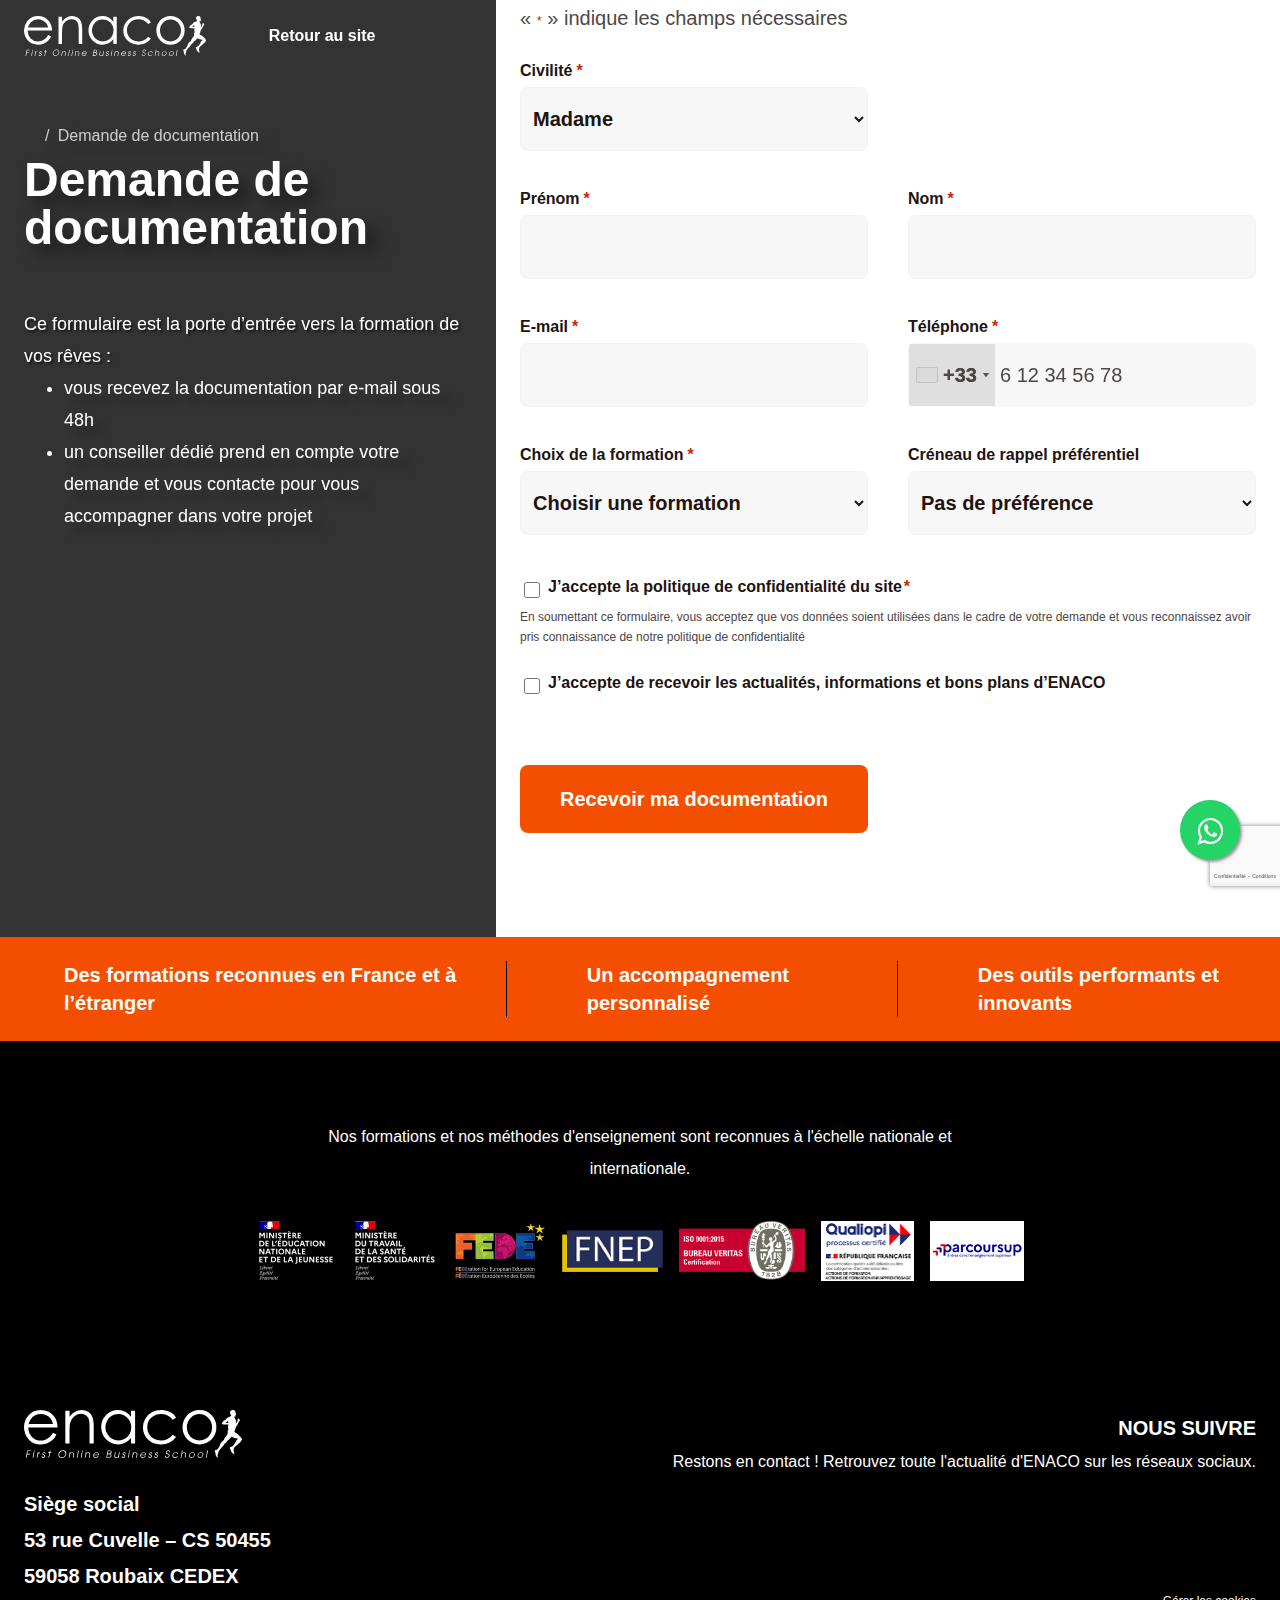
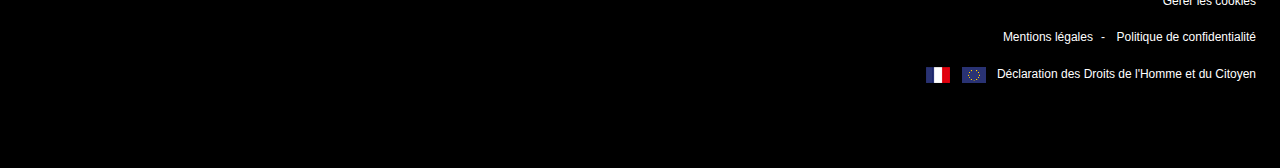
==== index.html @ d6327b5f "Add files via upload" ====
<!DOCTYPE html>
<!-- saved from url=(0277)https://www.enaco.fr/demande-de-documentation/?utm_source=google&utm_medium=cpc&utm_campaign=756718980&utm_content=43476718687&utm_term=ecole%20superieur%20priv%C3%A9&gad_source=1&gclid=CjwKCAjw_Na1BhAlEiwAM-dm7D1qgztCTJvh_JcVkVXFCX9L3RUOiCpa5iJqk1yhBRUur-OMAzU9_hoC6-cQAvD_BwE -->
<html lang="fr-FR"><head><meta http-equiv="Content-Type" content="text/html; charset=UTF-8"><meta http-equiv="origin-trial" content="A/kargTFyk8MR5ueravczef/[base64]">

	
<script async="" src="./Demande de documentation _ ENACO_files/sdk.js.téléchargement"></script><script type="text/javascript" async="" src="./Demande de documentation _ ENACO_files/analytics.js.téléchargement"></script><script async="" src="./Demande de documentation _ ENACO_files/00277df61b1131f5adf224b156872b6026" type="text/javascript"></script><script async="" src="./Demande de documentation _ ENACO_files/clarity.js.téléchargement"></script><script type="text/javascript" async="" src="./Demande de documentation _ ENACO_files/identify_c2008b8c.js.téléchargement"></script><script type="text/javascript" async="" src="./Demande de documentation _ ENACO_files/main.MTM2ZmRjOGQyMQ.js.téléchargement" data-id="CQ213HJC77U34ASCF8D0"></script><script type="text/javascript" async="" src="./Demande de documentation _ ENACO_files/main.MTM2ZmRjOGQyMQ.js.téléchargement" data-id="CQ213HJC77U34ASCF8D0"></script><script type="text/javascript" async="" src="./Demande de documentation _ ENACO_files/events.js.téléchargement"></script><script type="text/javascript" id="sendinblue-js" async="" src="./Demande de documentation _ ENACO_files/sa.js.téléchargement"></script><script async="" src="./Demande de documentation _ ENACO_files/fqyf14x6lm"></script><script src="./Demande de documentation _ ENACO_files/1664678160594768" async=""></script><script async="" src="./Demande de documentation _ ENACO_files/fbevents.js.téléchargement"></script><script type="text/javascript" async="" src="./Demande de documentation _ ENACO_files/obtp.js.téléchargement"></script><script type="text/javascript" async="" src="./Demande de documentation _ ENACO_files/tfa.js.téléchargement"></script><script type="text/javascript" async="" src="./Demande de documentation _ ENACO_files/bat.js.téléchargement"></script><script type="text/javascript" async="" src="./Demande de documentation _ ENACO_files/destination"></script><script type="text/javascript" async="" src="./Demande de documentation _ ENACO_files/js"></script><script type="text/javascript" async="" charset="utf-8" src="./Demande de documentation _ ENACO_files/recaptcha__fr.js.téléchargement" crossorigin="anonymous" integrity="sha384-gpGZGF9Hyc2ayXXYlJIrKv8IKXP4xUM5H79R+Uv+FFMP7yRAclGBe++gwL+Vbknt"></script><script type="text/javascript" async="" src="./Demande de documentation _ ENACO_files/events.js.téléchargement"></script><script type="text/javascript" async="" src="./Demande de documentation _ ENACO_files/insight.min.js.téléchargement"></script><script async="" src="./Demande de documentation _ ENACO_files/gtm.js.téléchargement"></script><script async="" src="./Demande de documentation _ ENACO_files/fqxx1gno4o"></script><script type="text/javascript">
var gform;gform||(document.addEventListener("gform_main_scripts_loaded",function(){gform.scriptsLoaded=!0}),window.addEventListener("DOMContentLoaded",function(){gform.domLoaded=!0}),gform={domLoaded:!1,scriptsLoaded:!1,initializeOnLoaded:function(o){gform.domLoaded&&gform.scriptsLoaded?o():!gform.domLoaded&&gform.scriptsLoaded?window.addEventListener("DOMContentLoaded",o):document.addEventListener("gform_main_scripts_loaded",o)},hooks:{action:{},filter:{}},addAction:function(o,n,r,t){gform.addHook("action",o,n,r,t)},addFilter:function(o,n,r,t){gform.addHook("filter",o,n,r,t)},doAction:function(o){gform.doHook("action",o,arguments)},applyFilters:function(o){return gform.doHook("filter",o,arguments)},removeAction:function(o,n){gform.removeHook("action",o,n)},removeFilter:function(o,n,r){gform.removeHook("filter",o,n,r)},addHook:function(o,n,r,t,i){null==gform.hooks[o][n]&&(gform.hooks[o][n]=[]);var e=gform.hooks[o][n];null==i&&(i=n+"_"+e.length),gform.hooks[o][n].push({tag:i,callable:r,priority:t=null==t?10:t})},doHook:function(n,o,r){var t;if(r=Array.prototype.slice.call(r,1),null!=gform.hooks[n][o]&&((o=gform.hooks[n][o]).sort(function(o,n){return o.priority-n.priority}),o.forEach(function(o){"function"!=typeof(t=o.callable)&&(t=window[t]),"action"==n?t.apply(null,r):r[0]=t.apply(null,r)})),"filter"==n)return r[0]},removeHook:function(o,n,t,i){var r;null!=gform.hooks[o][n]&&(r=(r=gform.hooks[o][n]).filter(function(o,n,r){return!!(null!=i&&i!=o.tag||null!=t&&t!=o.priority)}),gform.hooks[o][n]=r)}});
</script>

	<meta name="viewport" content="width=device-width, initial-scale=1.0">

	<link rel="preconnect" href="https://fonts.gstatic.com/">
	<link href="./Demande de documentation _ ENACO_files/css2" rel="stylesheet">
	<title>Demande de documentation | ENACO</title>
<meta name="dc.title" content="Demande de documentation | ENACO">
<meta name="dc.description" content="Ce formulaire est la porte d’entrée vers la formation de vos rêves : vous recevez la documentation par e-mail sous 48h !">
<meta name="dc.relation" content="https://www.enaco.fr/demande-de-documentation/">
<meta name="dc.source" content="https://www.enaco.fr/">
<meta name="dc.language" content="fr_FR">
<meta name="description" content="Ce formulaire est la porte d’entrée vers la formation de vos rêves : vous recevez la documentation par e-mail sous 48h !">
<meta name="robots" content="index, follow">
<meta name="googlebot" content="index, follow, max-snippet:-1, max-image-preview:large, max-video-preview:-1">
<meta name="bingbot" content="index, follow, max-snippet:-1, max-image-preview:large, max-video-preview:-1">
<link rel="canonical" href="https://www.enaco.fr/demande-de-documentation/">
<meta property="og:url" content="https://www.enaco.fr/demande-de-documentation/">
<meta property="og:site_name" content="enaco.fr">
<meta property="og:locale" content="fr_FR">
<meta property="og:type" content="article">
<meta property="article:author" content="https://www.facebook.com/ecole.enaco/">
<meta property="article:publisher" content="https://www.facebook.com/ecole.enaco/">
<meta property="og:title" content="Demande de documentation | ENACO">
<meta property="og:description" content="Ce formulaire est la porte d’entrée vers la formation de vos rêves : vous recevez la documentation par e-mail sous 48h !">
<meta property="og:image" content="https://www.enaco.fr/app/uploads/2024/07/Design-sans-titre-3.png">
<meta property="og:image:secure_url" content="https://www.enaco.fr/app/uploads/2024/07/Design-sans-titre-3.png">
<meta property="og:image:width" content="640">
<meta property="og:image:height" content="1080">
<meta property="fb:pages" content="414007065331444">
<meta name="twitter:card" content="summary">
<meta name="twitter:title" content="Demande de documentation | ENACO">
<meta name="twitter:description" content="Ce formulaire est la porte d’entrée vers la formation de vos rêves : vous recevez la documentation par e-mail sous 48h !">
<meta name="twitter:image" content="https://www.enaco.fr/app/uploads/2024/07/Design-sans-titre-3-607x1024.png">
<link rel="dns-prefetch" href="https://cdnjs.cloudflare.com/">
<link rel="dns-prefetch" href="https://www.google.com/">
<link href="https://fonts.gstatic.com/" crossorigin="" rel="preconnect">
<style type="text/css">
img.wp-smiley,
img.emoji {
	display: inline !important;
	border: none !important;
	box-shadow: none !important;
	height: 1em !important;
	width: 1em !important;
	margin: 0 0.07em !important;
	vertical-align: -0.1em !important;
	background: none !important;
	padding: 0 !important;
}
</style>
	<link rel="stylesheet" id="gravity_forms_theme_foundation-css" href="./Demande de documentation _ ENACO_files/gravity-forms-theme-foundation.min.css" type="text/css" media="all">
<link rel="stylesheet" id="gravity_forms_theme_reset-css" href="./Demande de documentation _ ENACO_files/gravity-forms-theme-reset.min.css" type="text/css" media="all">
<link rel="stylesheet" id="gravity_forms_theme_framework-css" href="./Demande de documentation _ ENACO_files/gravity-forms-theme-framework.min.css" type="text/css" media="all">
<link rel="stylesheet" id="gravity_forms_orbital_theme-css" href="./Demande de documentation _ ENACO_files/gravity-forms-orbital-theme.min.css" type="text/css" media="all">
<link rel="stylesheet" id="wp-block-library-css" href="./Demande de documentation _ ENACO_files/style.min.css" type="text/css" media="all">
<style id="wp-block-library-theme-inline-css" type="text/css">
.wp-block-audio figcaption{color:#555;font-size:13px;text-align:center}.is-dark-theme .wp-block-audio figcaption{color:hsla(0,0%,100%,.65)}.wp-block-audio{margin:0 0 1em}.wp-block-code{border:1px solid #ccc;border-radius:4px;font-family:Menlo,Consolas,monaco,monospace;padding:.8em 1em}.wp-block-embed figcaption{color:#555;font-size:13px;text-align:center}.is-dark-theme .wp-block-embed figcaption{color:hsla(0,0%,100%,.65)}.wp-block-embed{margin:0 0 1em}.blocks-gallery-caption{color:#555;font-size:13px;text-align:center}.is-dark-theme .blocks-gallery-caption{color:hsla(0,0%,100%,.65)}.wp-block-image figcaption{color:#555;font-size:13px;text-align:center}.is-dark-theme .wp-block-image figcaption{color:hsla(0,0%,100%,.65)}.wp-block-image{margin:0 0 1em}.wp-block-pullquote{border-top:4px solid;border-bottom:4px solid;margin-bottom:1.75em;color:currentColor}.wp-block-pullquote__citation,.wp-block-pullquote cite,.wp-block-pullquote footer{color:currentColor;text-transform:uppercase;font-size:.8125em;font-style:normal}.wp-block-quote{border-left:.25em solid;margin:0 0 1.75em;padding-left:1em}.wp-block-quote cite,.wp-block-quote footer{color:currentColor;font-size:.8125em;position:relative;font-style:normal}.wp-block-quote.has-text-align-right{border-left:none;border-right:.25em solid;padding-left:0;padding-right:1em}.wp-block-quote.has-text-align-center{border:none;padding-left:0}.wp-block-quote.is-large,.wp-block-quote.is-style-large,.wp-block-quote.is-style-plain{border:none}.wp-block-search .wp-block-search__label{font-weight:700}.wp-block-search__button{border:1px solid #ccc;padding:.375em .625em}:where(.wp-block-group.has-background){padding:1.25em 2.375em}.wp-block-separator.has-css-opacity{opacity:.4}.wp-block-separator{border:none;border-bottom:2px solid;margin-left:auto;margin-right:auto}.wp-block-separator.has-alpha-channel-opacity{opacity:1}.wp-block-separator:not(.is-style-wide):not(.is-style-dots){width:100px}.wp-block-separator.has-background:not(.is-style-dots){border-bottom:none;height:1px}.wp-block-separator.has-background:not(.is-style-wide):not(.is-style-dots){height:2px}.wp-block-table{margin:"0 0 1em 0"}.wp-block-table thead{border-bottom:3px solid}.wp-block-table tfoot{border-top:3px solid}.wp-block-table td,.wp-block-table th{word-break:normal}.wp-block-table figcaption{color:#555;font-size:13px;text-align:center}.is-dark-theme .wp-block-table figcaption{color:hsla(0,0%,100%,.65)}.wp-block-video figcaption{color:#555;font-size:13px;text-align:center}.is-dark-theme .wp-block-video figcaption{color:hsla(0,0%,100%,.65)}.wp-block-video{margin:0 0 1em}.wp-block-template-part.has-background{padding:1.25em 2.375em;margin-top:0;margin-bottom:0}
</style>
<style id="wpseopress-local-business-style-inline-css" type="text/css">
span.wp-block-wpseopress-local-business-field{margin-right:8px}

</style>
<link rel="stylesheet" id="classic-theme-styles-css" href="./Demande de documentation _ ENACO_files/classic-themes.min.css" type="text/css" media="all">
<style id="global-styles-inline-css" type="text/css">
body{--wp--preset--color--black: #211310;--wp--preset--color--cyan-bluish-gray: #abb8c3;--wp--preset--color--white: #ffffff;--wp--preset--color--pale-pink: #f78da7;--wp--preset--color--vivid-red: #cf2e2e;--wp--preset--color--luminous-vivid-orange: #ff6900;--wp--preset--color--luminous-vivid-amber: #fcb900;--wp--preset--color--light-green-cyan: #7bdcb5;--wp--preset--color--vivid-green-cyan: #00d084;--wp--preset--color--pale-cyan-blue: #8ed1fc;--wp--preset--color--vivid-cyan-blue: #0693e3;--wp--preset--color--vivid-purple: #9b51e0;--wp--preset--color--orange: #F44F00;--wp--preset--color--orange-red: #7B1200;--wp--preset--color--dark-grey: #4D4645;--wp--preset--color--light-grey: #F5F5F5;--wp--preset--color--lighter-grey: #FAFAFA;--wp--preset--gradient--vivid-cyan-blue-to-vivid-purple: linear-gradient(135deg,rgba(6,147,227,1) 0%,rgb(155,81,224) 100%);--wp--preset--gradient--light-green-cyan-to-vivid-green-cyan: linear-gradient(135deg,rgb(122,220,180) 0%,rgb(0,208,130) 100%);--wp--preset--gradient--luminous-vivid-amber-to-luminous-vivid-orange: linear-gradient(135deg,rgba(252,185,0,1) 0%,rgba(255,105,0,1) 100%);--wp--preset--gradient--luminous-vivid-orange-to-vivid-red: linear-gradient(135deg,rgba(255,105,0,1) 0%,rgb(207,46,46) 100%);--wp--preset--gradient--very-light-gray-to-cyan-bluish-gray: linear-gradient(135deg,rgb(238,238,238) 0%,rgb(169,184,195) 100%);--wp--preset--gradient--cool-to-warm-spectrum: linear-gradient(135deg,rgb(74,234,220) 0%,rgb(151,120,209) 20%,rgb(207,42,186) 40%,rgb(238,44,130) 60%,rgb(251,105,98) 80%,rgb(254,248,76) 100%);--wp--preset--gradient--blush-light-purple: linear-gradient(135deg,rgb(255,206,236) 0%,rgb(152,150,240) 100%);--wp--preset--gradient--blush-bordeaux: linear-gradient(135deg,rgb(254,205,165) 0%,rgb(254,45,45) 50%,rgb(107,0,62) 100%);--wp--preset--gradient--luminous-dusk: linear-gradient(135deg,rgb(255,203,112) 0%,rgb(199,81,192) 50%,rgb(65,88,208) 100%);--wp--preset--gradient--pale-ocean: linear-gradient(135deg,rgb(255,245,203) 0%,rgb(182,227,212) 50%,rgb(51,167,181) 100%);--wp--preset--gradient--electric-grass: linear-gradient(135deg,rgb(202,248,128) 0%,rgb(113,206,126) 100%);--wp--preset--gradient--midnight: linear-gradient(135deg,rgb(2,3,129) 0%,rgb(40,116,252) 100%);--wp--preset--duotone--dark-grayscale: url('#wp-duotone-dark-grayscale');--wp--preset--duotone--grayscale: url('#wp-duotone-grayscale');--wp--preset--duotone--purple-yellow: url('#wp-duotone-purple-yellow');--wp--preset--duotone--blue-red: url('#wp-duotone-blue-red');--wp--preset--duotone--midnight: url('#wp-duotone-midnight');--wp--preset--duotone--magenta-yellow: url('#wp-duotone-magenta-yellow');--wp--preset--duotone--purple-green: url('#wp-duotone-purple-green');--wp--preset--duotone--blue-orange: url('#wp-duotone-blue-orange');--wp--preset--font-size--small: 16px;--wp--preset--font-size--medium: 20px;--wp--preset--font-size--large: 36px;--wp--preset--font-size--x-large: 42px;--wp--preset--font-size--very-small: 12px;--wp--preset--font-size--normal: 20px;--wp--preset--font-size--m: 32px;--wp--preset--font-size--l: 40px;--wp--preset--font-size--huge: 80px;--wp--preset--spacing--20: 0.44rem;--wp--preset--spacing--30: 0.67rem;--wp--preset--spacing--40: 1rem;--wp--preset--spacing--50: 1.5rem;--wp--preset--spacing--60: 2.25rem;--wp--preset--spacing--70: 3.38rem;--wp--preset--spacing--80: 5.06rem;}:where(.is-layout-flex){gap: 0.5em;}body .is-layout-flow > .alignleft{float: left;margin-inline-start: 0;margin-inline-end: 2em;}body .is-layout-flow > .alignright{float: right;margin-inline-start: 2em;margin-inline-end: 0;}body .is-layout-flow > .aligncenter{margin-left: auto !important;margin-right: auto !important;}body .is-layout-constrained > .alignleft{float: left;margin-inline-start: 0;margin-inline-end: 2em;}body .is-layout-constrained > .alignright{float: right;margin-inline-start: 2em;margin-inline-end: 0;}body .is-layout-constrained > .aligncenter{margin-left: auto !important;margin-right: auto !important;}body .is-layout-constrained > :where(:not(.alignleft):not(.alignright):not(.alignfull)){max-width: var(--wp--style--global--content-size);margin-left: auto !important;margin-right: auto !important;}body .is-layout-constrained > .alignwide{max-width: var(--wp--style--global--wide-size);}body .is-layout-flex{display: flex;}body .is-layout-flex{flex-wrap: wrap;align-items: center;}body .is-layout-flex > *{margin: 0;}:where(.wp-block-columns.is-layout-flex){gap: 2em;}.has-black-color{color: var(--wp--preset--color--black) !important;}.has-cyan-bluish-gray-color{color: var(--wp--preset--color--cyan-bluish-gray) !important;}.has-white-color{color: var(--wp--preset--color--white) !important;}.has-pale-pink-color{color: var(--wp--preset--color--pale-pink) !important;}.has-vivid-red-color{color: var(--wp--preset--color--vivid-red) !important;}.has-luminous-vivid-orange-color{color: var(--wp--preset--color--luminous-vivid-orange) !important;}.has-luminous-vivid-amber-color{color: var(--wp--preset--color--luminous-vivid-amber) !important;}.has-light-green-cyan-color{color: var(--wp--preset--color--light-green-cyan) !important;}.has-vivid-green-cyan-color{color: var(--wp--preset--color--vivid-green-cyan) !important;}.has-pale-cyan-blue-color{color: var(--wp--preset--color--pale-cyan-blue) !important;}.has-vivid-cyan-blue-color{color: var(--wp--preset--color--vivid-cyan-blue) !important;}.has-vivid-purple-color{color: var(--wp--preset--color--vivid-purple) !important;}.has-black-background-color{background-color: var(--wp--preset--color--black) !important;}.has-cyan-bluish-gray-background-color{background-color: var(--wp--preset--color--cyan-bluish-gray) !important;}.has-white-background-color{background-color: var(--wp--preset--color--white) !important;}.has-pale-pink-background-color{background-color: var(--wp--preset--color--pale-pink) !important;}.has-vivid-red-background-color{background-color: var(--wp--preset--color--vivid-red) !important;}.has-luminous-vivid-orange-background-color{background-color: var(--wp--preset--color--luminous-vivid-orange) !important;}.has-luminous-vivid-amber-background-color{background-color: var(--wp--preset--color--luminous-vivid-amber) !important;}.has-light-green-cyan-background-color{background-color: var(--wp--preset--color--light-green-cyan) !important;}.has-vivid-green-cyan-background-color{background-color: var(--wp--preset--color--vivid-green-cyan) !important;}.has-pale-cyan-blue-background-color{background-color: var(--wp--preset--color--pale-cyan-blue) !important;}.has-vivid-cyan-blue-background-color{background-color: var(--wp--preset--color--vivid-cyan-blue) !important;}.has-vivid-purple-background-color{background-color: var(--wp--preset--color--vivid-purple) !important;}.has-black-border-color{border-color: var(--wp--preset--color--black) !important;}.has-cyan-bluish-gray-border-color{border-color: var(--wp--preset--color--cyan-bluish-gray) !important;}.has-white-border-color{border-color: var(--wp--preset--color--white) !important;}.has-pale-pink-border-color{border-color: var(--wp--preset--color--pale-pink) !important;}.has-vivid-red-border-color{border-color: var(--wp--preset--color--vivid-red) !important;}.has-luminous-vivid-orange-border-color{border-color: var(--wp--preset--color--luminous-vivid-orange) !important;}.has-luminous-vivid-amber-border-color{border-color: var(--wp--preset--color--luminous-vivid-amber) !important;}.has-light-green-cyan-border-color{border-color: var(--wp--preset--color--light-green-cyan) !important;}.has-vivid-green-cyan-border-color{border-color: var(--wp--preset--color--vivid-green-cyan) !important;}.has-pale-cyan-blue-border-color{border-color: var(--wp--preset--color--pale-cyan-blue) !important;}.has-vivid-cyan-blue-border-color{border-color: var(--wp--preset--color--vivid-cyan-blue) !important;}.has-vivid-purple-border-color{border-color: var(--wp--preset--color--vivid-purple) !important;}.has-vivid-cyan-blue-to-vivid-purple-gradient-background{background: var(--wp--preset--gradient--vivid-cyan-blue-to-vivid-purple) !important;}.has-light-green-cyan-to-vivid-green-cyan-gradient-background{background: var(--wp--preset--gradient--light-green-cyan-to-vivid-green-cyan) !important;}.has-luminous-vivid-amber-to-luminous-vivid-orange-gradient-background{background: var(--wp--preset--gradient--luminous-vivid-amber-to-luminous-vivid-orange) !important;}.has-luminous-vivid-orange-to-vivid-red-gradient-background{background: var(--wp--preset--gradient--luminous-vivid-orange-to-vivid-red) !important;}.has-very-light-gray-to-cyan-bluish-gray-gradient-background{background: var(--wp--preset--gradient--very-light-gray-to-cyan-bluish-gray) !important;}.has-cool-to-warm-spectrum-gradient-background{background: var(--wp--preset--gradient--cool-to-warm-spectrum) !important;}.has-blush-light-purple-gradient-background{background: var(--wp--preset--gradient--blush-light-purple) !important;}.has-blush-bordeaux-gradient-background{background: var(--wp--preset--gradient--blush-bordeaux) !important;}.has-luminous-dusk-gradient-background{background: var(--wp--preset--gradient--luminous-dusk) !important;}.has-pale-ocean-gradient-background{background: var(--wp--preset--gradient--pale-ocean) !important;}.has-electric-grass-gradient-background{background: var(--wp--preset--gradient--electric-grass) !important;}.has-midnight-gradient-background{background: var(--wp--preset--gradient--midnight) !important;}.has-small-font-size{font-size: var(--wp--preset--font-size--small) !important;}.has-medium-font-size{font-size: var(--wp--preset--font-size--medium) !important;}.has-large-font-size{font-size: var(--wp--preset--font-size--large) !important;}.has-x-large-font-size{font-size: var(--wp--preset--font-size--x-large) !important;}
.wp-block-navigation a:where(:not(.wp-element-button)){color: inherit;}
:where(.wp-block-columns.is-layout-flex){gap: 2em;}
.wp-block-pullquote{font-size: 1.5em;line-height: 1.6;}
</style>
<link rel="stylesheet" id="flexible-table-block-css" href="./Demande de documentation _ ENACO_files/style-index.css" type="text/css" media="all">
<style id="flexible-table-block-inline-css" type="text/css">
.wp-block-flexible-table-block-table.wp-block-flexible-table-block-table>table{width:100%;max-width:100%;border-collapse:collapse;}.wp-block-flexible-table-block-table.wp-block-flexible-table-block-table.is-style-stripes tr:nth-child(odd) th{background-color:#F5F5F5;}.wp-block-flexible-table-block-table.wp-block-flexible-table-block-table.is-style-stripes tr:nth-child(odd) td{background-color:#F5F5F5;}.wp-block-flexible-table-block-table.wp-block-flexible-table-block-table.is-style-stripes tr:nth-child(even) th{background-color:#ffffff;}.wp-block-flexible-table-block-table.wp-block-flexible-table-block-table.is-style-stripes tr:nth-child(even) td{background-color:#ffffff;}.wp-block-flexible-table-block-table.wp-block-flexible-table-block-table>table tr th,.wp-block-flexible-table-block-table.wp-block-flexible-table-block-table>table tr td{padding:0.5em;text-align:left;vertical-align:middle;}.wp-block-flexible-table-block-table.wp-block-flexible-table-block-table>table tr th{background-color:#f0f0f1;}.wp-block-flexible-table-block-table.wp-block-flexible-table-block-table>table tr td{background-color:#ffffff;}@media screen and (min-width:769px){.wp-block-flexible-table-block-table.is-scroll-on-pc{overflow-x:scroll;}.wp-block-flexible-table-block-table.is-scroll-on-pc table{max-width:none;align-self:self-start;}}@media screen and (max-width:768px){.wp-block-flexible-table-block-table.is-scroll-on-mobile{overflow-x:scroll;}.wp-block-flexible-table-block-table.is-scroll-on-mobile table{max-width:none;align-self:self-start;}.wp-block-flexible-table-block-table table.is-stacked-on-mobile th,.wp-block-flexible-table-block-table table.is-stacked-on-mobile td{width:100%!important;display:block;}}
</style>
<style id="wpgb-head-inline-css" type="text/css">
.wp-grid-builder:not(.wpgb-template),.wpgb-facet{opacity:0.01}.wpgb-facet fieldset{margin:0;padding:0;border:none;outline:none;box-shadow:none}.wpgb-facet fieldset:last-child{margin-bottom:40px;}.wpgb-facet fieldset legend.wpgb-sr-only{height:1px;width:1px}
</style>
<link rel="stylesheet" id="styles-css" href="./Demande de documentation _ ENACO_files/styles.min.css" type="text/css" media="all">
<link rel="stylesheet" id="gform_basic-css" href="./Demande de documentation _ ENACO_files/basic.min.css" type="text/css" media="all">
<link rel="stylesheet" id="gform_theme_components-css" href="./Demande de documentation _ ENACO_files/theme-components.min.css" type="text/css" media="all">
<link rel="stylesheet" id="gform_theme_ie11-css" href="./Demande de documentation _ ENACO_files/theme-ie11.min.css" type="text/css" media="all">
<link rel="stylesheet" id="gform_theme-css" href="./Demande de documentation _ ENACO_files/theme.min.css" type="text/css" media="all">
<link rel="stylesheet" id="gfip_intlTelInput-css" href="./Demande de documentation _ ENACO_files/intlTelInput.min.css" type="text/css" media="all">
<link rel="stylesheet" id="gfip_frontend-css" href="./Demande de documentation _ ENACO_files/gfip_frontend_style.css" type="text/css" media="all">
<link rel="stylesheet" id="sib-front-css-css" href="./Demande de documentation _ ENACO_files/mailin-front.css" type="text/css" media="all">
<script type="text/javascript" src="./Demande de documentation _ ENACO_files/jquery.min.js.téléchargement" id="jquery-core-js"></script>
<script type="text/javascript" src="./Demande de documentation _ ENACO_files/jquery-migrate.min.js.téléchargement" id="jquery-migrate-js"></script>
<script type="text/javascript" defer="defer" src="./Demande de documentation _ ENACO_files/jquery.json.min.js.téléchargement" id="gform_json-js"></script>
<script type="text/javascript" id="gform_gravityforms-js-extra">
/* <![CDATA[ */
var gf_global = {"gf_currency_config":{"name":"Euro","symbol_left":"","symbol_right":"&#8364;","symbol_padding":" ","thousand_separator":".","decimal_separator":",","decimals":2,"code":"EUR"},"base_url":"https:\/\/www.enaco.fr\/app\/plugins\/gravityforms","number_formats":[],"spinnerUrl":"https:\/\/www.enaco.fr\/app\/plugins\/gravityforms\/images\/spinner.svg","version_hash":"0c0592b01dfd6f7bf22f00da487b70ef","strings":{"newRowAdded":"Nouvelle ligne ajout\u00e9e.","rowRemoved":"Rang\u00e9e supprim\u00e9e","formSaved":"Le formulaire a \u00e9t\u00e9 enregistr\u00e9. Le contenu contient le lien pour retourner et terminer le formulaire."}};
var gform_i18n = {"datepicker":{"days":{"monday":"Lun","tuesday":"Mar","wednesday":"Mer","thursday":"Jeu","friday":"Ven","saturday":"Sam","sunday":"Dim"},"months":{"january":"Janvier","february":"F\u00e9vrier","march":"Mars","april":"Avril","may":"Mai","june":"Juin","july":"Juillet","august":"Ao\u00fbt","september":"Septembre","october":"Octobre","november":"Novembre","december":"D\u00e9cembre"},"firstDay":1,"iconText":"S\u00e9lectionner une date"}};
var gf_legacy_multi = {"2":""};
var gform_gravityforms = {"strings":{"invalid_file_extension":"Ce type de fichier n\u2019est pas autoris\u00e9. Seuls les formats suivants sont autoris\u00e9s\u00a0:","delete_file":"Supprimer ce fichier","in_progress":"en cours","file_exceeds_limit":"Le fichier d\u00e9passe la taille autoris\u00e9e.","illegal_extension":"Ce type de fichier n\u2019est pas autoris\u00e9.","max_reached":"Nombre de fichiers maximal atteint","unknown_error":"Une erreur s\u2019est produite lors de la sauvegarde du fichier sur le serveur","currently_uploading":"Veuillez attendre la fin de l\u2019envoi","cancel":"Annuler","cancel_upload":"Annuler cet envoi","cancelled":"Annul\u00e9"},"vars":{"images_url":"https:\/\/www.enaco.fr\/app\/plugins\/gravityforms\/images"}};
/* ]]> */
</script>
<script type="text/javascript" id="gform_gravityforms-js-before">

</script>
<script type="text/javascript" defer="defer" src="./Demande de documentation _ ENACO_files/gravityforms.min.js.téléchargement" id="gform_gravityforms-js"></script>
<script type="text/javascript" defer="defer" src="./Demande de documentation _ ENACO_files/api.js.téléchargement" id="gform_recaptcha-js"></script>
<script type="text/javascript" defer="defer" src="./Demande de documentation _ ENACO_files/utils.min.js.téléchargement" id="gform_gravityforms_utils-js"></script>
<script type="text/javascript" src="./Demande de documentation _ ENACO_files/intlTelInput-jquery.min.js.téléchargement" id="gfip_intlTelInput-js"></script>
<script type="text/javascript" id="gfip_frontend_script-js-extra">
/* <![CDATA[ */
var gfipFieldsData_2 = {"utilsScript":"https:\/\/www.enaco.fr\/app\/plugins\/smart-phone-field-for-gravity-forms-pro-premium\/assets\/js\/utils.js","elements":{"2_5":["#input_2_5",false,true,"FR",["FR"],"flagwithcode","input_5"]}};
/* ]]> */
</script>
<script type="text/javascript" src="./Demande de documentation _ ENACO_files/gfip_frontend_script.js.téléchargement" id="gfip_frontend_script-js"></script>
<script type="text/javascript" id="sib-front-js-js-extra">
/* <![CDATA[ */
var sibErrMsg = {"invalidMail":"Veuillez entrer une adresse e-mail valide.","requiredField":"Veuillez compl\u00e9ter les champs obligatoires.","invalidDateFormat":"Veuillez entrer une date valide.","invalidSMSFormat":"Veuillez entrer une num\u00e9ro de t\u00e9l\u00e9phone valide."};
var ajax_sib_front_object = {"ajax_url":"https:\/\/www.enaco.fr\/wp\/wp-admin\/admin-ajax.php","ajax_nonce":"d96a856b0c","flag_url":"https:\/\/www.enaco.fr\/app\/plugins\/mailin\/img\/flags\/"};
/* ]]> */
</script>
<script type="text/javascript" src="./Demande de documentation _ ENACO_files/mailin-front.js.téléchargement" id="sib-front-js-js"></script>
<link rel="https://api.w.org/" href="https://www.enaco.fr/wp-json/"><link rel="alternate" type="application/json" href="https://www.enaco.fr/wp-json/wp/v2/pages/664"><link rel="EditURI" type="application/rsd+xml" title="RSD" href="https://www.enaco.fr/wp/xmlrpc.php?rsd">
<link rel="wlwmanifest" type="application/wlwmanifest+xml" href="https://www.enaco.fr/wp/wp-includes/wlwmanifest.xml">
<meta name="generator" content="WordPress 6.1.1">
<link rel="shortlink" href="https://www.enaco.fr/?p=664">
<link rel="alternate" type="application/json+oembed" href="https://www.enaco.fr/wp-json/oembed/1.0/embed?url=https%3A%2F%2Fwww.enaco.fr%2Fdemande-de-documentation%2F">
<link rel="alternate" type="text/xml+oembed" href="https://www.enaco.fr/wp-json/oembed/1.0/embed?url=https%3A%2F%2Fwww.enaco.fr%2Fdemande-de-documentation%2F&amp;format=xml">
<noscript><style>.wp-grid-builder .wpgb-card.wpgb-card-hidden .wpgb-card-wrapper{opacity:1!important;visibility:visible!important;transform:none!important}.wpgb-facet {opacity:1!important;pointer-events:auto!important}.wpgb-facet *:not(.wpgb-pagination-facet){display:none}</style></noscript><style>.breadcrumb {list-style: none;margin:0}.breadcrumb li {margin:0;display:inline-block;position:relative;}.breadcrumb li::after{content:' / ';margin-left:5px;margin-right:5px;}.breadcrumb li:last-child::after{display:none}</style><link rel="icon" href="https://www.enaco.fr/app/uploads/2022/06/cropped-favicon-32x32.png" sizes="32x32">
<link rel="icon" href="https://www.enaco.fr/app/uploads/2022/06/cropped-favicon-192x192.png" sizes="192x192">
<link rel="apple-touch-icon" href="https://www.enaco.fr/app/uploads/2022/06/cropped-favicon-180x180.png">
<meta name="msapplication-TileImage" content="https://www.enaco.fr/app/uploads/2022/06/cropped-favicon-270x270.png">

<script>
(function(c,l,a,r,i,t,y){
            c[a]=c[a]||function(){(c[a].q=c[a].q||[]).push(arguments)};
            t=l.createElement(r);t.async=1;t.src="https://www.clarity.ms/tag/"+i+"?ref=seopress";
            y=l.getElementsByTagName(r)[0];y.parentNode.insertBefore(t,y);
        })(window, document, "clarity", "script", "fqxx1gno4o");</script>

<script async="" src="./Demande de documentation _ ENACO_files/js(1)"></script>
<script>
window.dataLayer = window.dataLayer || [];
function gtag(){dataLayer.push(arguments);}gtag('js', new Date());
window.addEventListener('load', function () {
var links = document.querySelectorAll('a');
for (let i = 0; i < links.length; i++) {
    links[i].addEventListener('click', function(e) {
        var n = this.href.includes('www.enaco.fr');
        if (n == false) {
            gtag('event', 'click', {'event_category': 'external links','event_label' : this.href});
        }
    });
    }
});
gtag('config', '3994141163' , {'allow_display_features': false,});
gtag('config', 'G-BSVJML04Z7' , {'allow_display_features': false,});
gtag('config', '1066812353');

</script>

<!-- Google Tag Manager -->
<script>(function(w,d,s,l,i){w[l]=w[l]||[];w[l].push({'gtm.start':
new Date().getTime(),event:'gtm.js'});var f=d.getElementsByTagName(s)[0],
j=d.createElement(s),dl=l!='dataLayer'?'&l='+l:'';j.async=true;j.src=
'https://www.googletagmanager.com/gtm.js?id='+i+dl;f.parentNode.insertBefore(j,f);
})(window,document,'script','dataLayer','GTM-W96QBZ');</script>
<!-- End Google Tag Manager -->
<script src="./Demande de documentation _ ENACO_files/5220757.js.téléchargement" type="text/javascript" async="" data-ueto="ueto_bae3ceafb1"></script><style data-styled="active" data-styled-version="5.3.1">.hSjNVA{display:-webkit-box;display:-webkit-flex;display:-ms-flexbox;display:flex;}.kdKAwn{position:relative;width:48px;height:48px;display:-webkit-inline-box;display:-webkit-inline-flex;display:-ms-inline-flexbox;display:inline-flex;}.kdKAwn svg{z-index:0;position:relative;width:48px;height:48px;max-width:none;max-height:none;}.kdKAwn svg line,.kdKAwn svg polyline{-webkit-transition:0.15s ease;transition:0.15s ease;}.kdKAwn svg rect,.kdKAwn svg path,.kdKAwn svg circle,.kdKAwn svg polygon{-webkit-transition:0.15s ease;transition:0.15s ease;}.dhwTqv{position:relative;width:60px;height:60px;display:-webkit-inline-box;display:-webkit-inline-flex;display:-ms-inline-flexbox;display:inline-flex;}.dhwTqv svg{z-index:0;position:relative;width:60px;height:60px;max-width:none;max-height:none;}.dhwTqv svg line,.dhwTqv svg polyline{-webkit-transition:0.15s ease;transition:0.15s ease;}.dhwTqv svg rect,.dhwTqv svg path,.dhwTqv svg circle,.dhwTqv svg polygon{-webkit-transition:0.15s ease;transition:0.15s ease;}.dammWL svg{z-index:100;position:relative;}.dammWL svg path{fill:#e75300;}.dammWL svg path:last-child{fill:#FFFFFF;}.kAmIqs.kAmIqs.kAmIqs.kAmIqs.kAmIqs.kAmIqs{border:none !important;-webkit-user-select:none !important;-moz-user-select:none !important;-ms-user-select:none !important;user-select:none !important;-webkit-text-decoration:none !important;text-decoration:none !important;text-overflow:unset !important;background:none !important;box-shadow:none !important;overflow:unset !important;z-index:1000 !important;position:absolute !important;display:-webkit-inline-box !important;display:-webkit-inline-flex !important;display:-ms-inline-flexbox !important;display:inline-flex !important;-webkit-box-pack:center !important;-webkit-justify-content:center !important;-ms-flex-pack:center !important;justify-content:center !important;min-width:auto !important;width:auto !important;min-height:auto !important;height:auto !important;margin:0 !important;padding:0 !important;font-family:"Rubik",sans-serif !important;font-size:14px !important;font-weight:700 !important;line-height:1.25 !important;white-space:nowrap !important;cursor:pointer !important;-webkit-transition:-webkit-transform 0.2s ease !important;-webkit-transition:transform 0.2s ease !important;transition:transform 0.2s ease !important;}.kAmIqs.kAmIqs.kAmIqs.kAmIqs.kAmIqs.kAmIqs::after{content:'' !important;position:absolute !important;top:50% !important;left:50% !important;margin-top:-22px !important;margin-left:-18px !important;width:40px !important;height:40px !important;border-radius:44px 18px 40px 25px !important;}.kAmIqs.kAmIqs.kAmIqs.kAmIqs.kAmIqs.kAmIqs{left:18px !important;bottom:10px !important;display:block !important;-webkit-transform:translate(-48px,1px) !important;-ms-transform:translate(-48px,1px) !important;transform:translate(-48px,1px) !important;left:auto !important;right:18px !important;}.kAmIqs.kAmIqs.kAmIqs.kAmIqs.kAmIqs.kAmIqs:hover{-webkit-transform:translate(-48px,1px) scale(1.1) !important;-ms-transform:translate(-48px,1px) scale(1.1) !important;transform:translate(-48px,1px) scale(1.1) !important;}.jPmIQj.jPmIQj.jPmIQj.jPmIQj.jPmIQj.jPmIQj{border:none !important;-webkit-user-select:none !important;-moz-user-select:none !important;-ms-user-select:none !important;user-select:none !important;-webkit-text-decoration:none !important;text-decoration:none !important;text-overflow:unset !important;background:none !important;box-shadow:none !important;overflow:unset !important;z-index:1000 !important;position:absolute !important;display:-webkit-inline-box !important;display:-webkit-inline-flex !important;display:-ms-inline-flexbox !important;display:inline-flex !important;-webkit-box-pack:center !important;-webkit-justify-content:center !important;-ms-flex-pack:center !important;justify-content:center !important;min-width:auto !important;width:auto !important;min-height:auto !important;height:auto !important;margin:0 !important;padding:0 !important;font-family:"Rubik",sans-serif !important;font-size:14px !important;font-weight:700 !important;line-height:1.25 !important;white-space:nowrap !important;cursor:pointer !important;-webkit-transition:-webkit-transform 0.2s ease !important;-webkit-transition:transform 0.2s ease !important;transition:transform 0.2s ease !important;}.jPmIQj.jPmIQj.jPmIQj.jPmIQj.jPmIQj.jPmIQj::after{content:'' !important;position:absolute !important;top:50% !important;left:50% !important;margin-top:-22px !important;margin-left:-18px !important;width:40px !important;height:40px !important;border-radius:44px 18px 40px 25px !important;}.jPmIQj.jPmIQj.jPmIQj.jPmIQj.jPmIQj.jPmIQj{left:18px !important;bottom:10px !important;display:none !important;-webkit-transform:translate(-48px,200px) !important;-ms-transform:translate(-48px,200px) !important;transform:translate(-48px,200px) !important;left:auto !important;right:18px !important;}.jPmIQj.jPmIQj.jPmIQj.jPmIQj.jPmIQj.jPmIQj:hover{-webkit-transform:translate(-48px,200px) scale(1.1) !important;-ms-transform:translate(-48px,200px) scale(1.1) !important;transform:translate(-48px,200px) scale(1.1) !important;}.geGnBt{z-index:300;position:relative;display:-webkit-inline-box;display:-webkit-inline-flex;display:-ms-inline-flexbox;display:inline-flex;-webkit-box-pack:center;-webkit-justify-content:center;-ms-flex-pack:center;justify-content:center;width:100%;overflow:hidden;}.geGnBt.geGnBt.geGnBt.geGnBt.geGnBt.geGnBt button{background:none;display:-webkit-inline-box !important;display:-webkit-inline-flex !important;display:-ms-inline-flexbox !important;display:inline-flex !important;-webkit-align-items:center;-webkit-box-align:center;-ms-flex-align:center;align-items:center;padding:4px 10px;font-family:Lato,sans-serif;-webkit-text-decoration:none;text-decoration:none;color:#666666;border:none;border-radius:8px 8px 0 0;white-space:nowrap;-webkit-transition:all 0.1s ease-out;transition:all 0.1s ease-out;font-size:11px !important;font-weight:400;cursor:help;-webkit-flex-wrap:wrap;-ms-flex-wrap:wrap;flex-wrap:wrap;}.geGnBt.geGnBt.geGnBt.geGnBt.geGnBt.geGnBt button > span{margin-right:4px;font-size:11px !important;line-height:1;font-weight:400;-webkit-letter-spacing:0.025em;-moz-letter-spacing:0.025em;-ms-letter-spacing:0.025em;letter-spacing:0.025em;}.geGnBt.geGnBt.geGnBt.geGnBt.geGnBt.geGnBt button svg[aria-label='Axeptio'] *{fill:#666666;}.geGnBt.geGnBt.geGnBt.geGnBt.geGnBt.geGnBt button:focus{color:#FFFFFF;background:#666666;}.geGnBt.geGnBt.geGnBt.geGnBt.geGnBt.geGnBt button:focus svg *{fill:#FFFFFF;}.geGnBt.geGnBt.geGnBt.geGnBt.geGnBt.geGnBt button:hover:not(:focus){color:#FFFFFF;background:#666666;}.geGnBt.geGnBt.geGnBt.geGnBt.geGnBt.geGnBt button:hover:not(:focus) svg *{fill:#FFFFFF;}.jZTvHa{display:block;border-top:1px solid #EDEDED;background:rgba(231,83,0,0.2);color:#666666;padding:15px;margin:0 auto;font-family:Lato;}.jZTvHa a{color:#666666;-webkit-text-decoration:underline;text-decoration:underline;}.jZTvHa .ax-screen-header{padding:10px;text-align:center;}.jZTvHa .ax-screen-header img{height:auto;margin:0 10px 0 auto;display:block;}.jZTvHa .ax-screen-header .ax-baseline{font-family:Lato;margin-bottom:5px;font-size:15px;display:block;}.jZTvHa .ax-screen-content{font-size:11px;text-align:justify;}.jZTvHa .ax-screen-cta{margin:6px 0 0;font-size:11px;text-align:center;color:#666666;}.jZTvHa .ax-link{display:inline-block;padding:1px 5px;background:#e75300;border-radius:2px;-webkit-text-decoration:none;text-decoration:none;font-weight:bold;color:white;}.jZTvHa .ax-link:hover{color:#666666;}.jZTvHa .ax-screen-row{max-width:600px;margin-right:auto;display:-webkit-box;display:-webkit-flex;display:-ms-flexbox;display:flex;-webkit-align-items:center;-webkit-box-align:center;-ms-flex-align:center;align-items:center;font-size:13px;text-align:left;}.jZTvHa .ax-screen-baseline{font-family:Lato,sans-serif;color:#000000;font-weight:bold;font-size:1.2em;margin:0;}@media (max-width:768px){.jZTvHa{padding:10px;}.jZTvHa .ax-baseline,.jZTvHa .ax-screen-baseline{font-size:13px;}.jZTvHa .ax-screen-cta{font-size:11px;}.jZTvHa .ax-screen-header img{width:60px;}}.gkDcGC{display:-webkit-inline-box;display:-webkit-inline-flex;display:-ms-inline-flexbox;display:inline-flex;-webkit-align-items:center;-webkit-box-align:center;-ms-flex-align:center;align-items:center;height:18px;}.dHJhzk.dHJhzk.dHJhzk.dHJhzk.dHJhzk.dHJhzk{outline:none !important;border:none !important;-webkit-user-select:none !important;-moz-user-select:none !important;-ms-user-select:none !important;user-select:none !important;-webkit-text-decoration:none !important;text-decoration:none !important;text-transform:none !important;text-overflow:unset !important;background:none !important;overflow:unset !important;position:relative !important;display:-webkit-inline-box !important;display:-webkit-inline-flex !important;display:-ms-inline-flexbox !important;display:inline-flex !important;-webkit-align-items:center !important;-webkit-box-align:center !important;-ms-flex-align:center !important;align-items:center !important;-webkit-box-pack:center !important;-webkit-justify-content:center !important;-ms-flex-pack:center !important;justify-content:center !important;width:auto !important;height:auto !important;min-width:auto !important;min-height:auto !important;margin:0 !important;padding:12px 8px !important;font-family:Lato,sans-serif !important;font-size:14px !important;font-weight:500 !important;line-height:1.25 !important;white-space:normal !important;-webkit-letter-spacing:0 !important;-moz-letter-spacing:0 !important;-ms-letter-spacing:0 !important;letter-spacing:0 !important;border-radius:0 !important;color:#7A7A7A !important;background-color:#FFFFFF !important;cursor:pointer !important;-webkit-transition:all 0.15s ease !important;transition:all 0.15s ease !important;box-shadow:0 0 0 0 inset rgba(0,0,0,0) !important;}.dHJhzk.dHJhzk.dHJhzk.dHJhzk.dHJhzk.dHJhzk:hover{color:#7A7A7A !important;background-color:#f9f9f9 !important;-webkit-transform:none !important;-ms-transform:none !important;transform:none !important;}.dHJhzk.dHJhzk.dHJhzk.dHJhzk.dHJhzk.dHJhzk:active,.dHJhzk.dHJhzk.dHJhzk.dHJhzk.dHJhzk.dHJhzk:focus{z-index:1000 !important;box-shadow:0 0 0 30px inset rgba(0,0,0,0.04) !important;}.dHJhzk.dHJhzk.dHJhzk.dHJhzk.dHJhzk.dHJhzk:disabled{cursor:default !important;box-shadow:none !important;}.iSusvE.iSusvE.iSusvE.iSusvE.iSusvE.iSusvE{outline:none !important;border:none !important;-webkit-user-select:none !important;-moz-user-select:none !important;-ms-user-select:none !important;user-select:none !important;-webkit-text-decoration:none !important;text-decoration:none !important;text-transform:none !important;text-overflow:unset !important;background:none !important;overflow:unset !important;position:relative !important;display:-webkit-inline-box !important;display:-webkit-inline-flex !important;display:-ms-inline-flexbox !important;display:inline-flex !important;-webkit-align-items:center !important;-webkit-box-align:center !important;-ms-flex-align:center !important;align-items:center !important;-webkit-box-pack:center !important;-webkit-justify-content:center !important;-ms-flex-pack:center !important;justify-content:center !important;width:auto !important;height:auto !important;min-width:auto !important;min-height:auto !important;margin:0 !important;padding:12px 8px !important;font-family:Lato,sans-serif !important;font-size:14px !important;font-weight:500 !important;line-height:1.25 !important;white-space:normal !important;-webkit-letter-spacing:0 !important;-moz-letter-spacing:0 !important;-ms-letter-spacing:0 !important;letter-spacing:0 !important;border-radius:0 !important;color:#7A7A7A !important;background-color:#FFFFFF !important;cursor:pointer !important;-webkit-transition:all 0.15s ease !important;transition:all 0.15s ease !important;box-shadow:0 0 0 0 inset rgba(0,0,0,0) !important;font-weight:700 !important;color:#333333 !important;background-color:#ffffff !important;}.iSusvE.iSusvE.iSusvE.iSusvE.iSusvE.iSusvE:hover{color:#7A7A7A !important;background-color:#f9f9f9 !important;-webkit-transform:none !important;-ms-transform:none !important;transform:none !important;}.iSusvE.iSusvE.iSusvE.iSusvE.iSusvE.iSusvE:active,.iSusvE.iSusvE.iSusvE.iSusvE.iSusvE.iSusvE:focus{z-index:1000 !important;box-shadow:0 0 0 30px inset rgba(0,0,0,0.04) !important;}.iSusvE.iSusvE.iSusvE.iSusvE.iSusvE.iSusvE:hover{color:#e75300 !important;background-color:#f9f9f9 !important;}.iSusvE.iSusvE.iSusvE.iSusvE.iSusvE.iSusvE:active,.iSusvE.iSusvE.iSusvE.iSusvE.iSusvE.iSusvE:focus{z-index:1000 !important;box-shadow:0 0 0 3px rgba(231,83,0,0.25) !important;}.iSusvE.iSusvE.iSusvE.iSusvE.iSusvE.iSusvE:disabled{cursor:default !important;box-shadow:none !important;}.idwjly.idwjly.idwjly.idwjly.idwjly.idwjly{z-index:200 !important;position:relative !important;display:-webkit-box !important;display:-webkit-flex !important;display:-ms-flexbox !important;display:flex !important;-webkit-box-pack:center !important;-webkit-justify-content:center !important;-ms-flex-pack:center !important;justify-content:center !important;-webkit-align-items:stretch !important;-webkit-box-align:stretch !important;-ms-flex-align:stretch !important;align-items:stretch !important;width:100% !important;border-top:1px solid #EDEDED !important;}.idwjly.idwjly.idwjly.idwjly.idwjly.idwjly > .ButtonGroup__BtnStyle-sc-1v453hz-0{-webkit-flex:1 1 100% !important;-ms-flex:1 1 100% !important;flex:1 1 100% !important;}.idwjly.idwjly.idwjly.idwjly.idwjly.idwjly > .ButtonGroup__BtnStyle-sc-1v453hz-0:first-of-type{border-bottom-left-radius:3px !important;}.idwjly.idwjly.idwjly.idwjly.idwjly.idwjly > .ButtonGroup__BtnStyle-sc-1v453hz-0:last-of-type{border-bottom-right-radius:3px !important;}.idwjly.idwjly.idwjly.idwjly.idwjly.idwjly > .ButtonGroup__BtnStyle-sc-1v453hz-0:not(:last-child){border-right:1px solid #EDEDED !important;}.cGRDBg{margin-top:12px;font-size:12px;margin-bottom:12px;}.cGRDBg a{color:#666666;font-family:"Rubik",sans-serif;}.cGRDBg a:hover{-webkit-filter:brightness(70%);filter:brightness(70%);}.hbptkO{z-index:100;position:relative;padding:20px 20px 0;color:#2E2E2E;overflow:hidden;padding-bottom:0;}.hbptkO p{margin:0;font-family:Lato;font-size:13px;font-weight:400;line-height:1.5;color:#2E2E2E;}.hbptkO .Elements__PolicyLink-sc-jyo7ks-1{margin-top:6px;font-size:12px;}@media (min-width:450px){.hbptkO{padding-bottom:0;}}.dflezP,.dflezP p{margin:0 0 10px;}.dflezP,.dflezP p,.dflezP li{font-family:Lato;color:#666666;font-size:13px;}.esqQKa.esqQKa.esqQKa{position:relative;margin-bottom:10px;padding-top:4px;}.esqQKa.esqQKa.esqQKa h2,.esqQKa.esqQKa.esqQKa h3{margin:0 !important;text-align:left !important;line-height:1 !important;color:#000000 !important;}.esqQKa.esqQKa.esqQKa h2,.esqQKa.esqQKa.esqQKa h3,.esqQKa.esqQKa.esqQKa h2 span,.esqQKa.esqQKa.esqQKa h3 span{margin-bottom:8px !important;font-family:Lato,sans-serif !important;font-weight:600 !important;font-style:normal !important;}.esqQKa.esqQKa.esqQKa h2:hover,.esqQKa.esqQKa.esqQKa h3:hover{color:#000000 !important;background:none !important;}.esqQKa.esqQKa.esqQKa h2{font-size:22px !important;font-weight:600 !important;}.esqQKa.esqQKa.esqQKa h2 span,.esqQKa.esqQKa.esqQKa h2 small{display:block !important;}.esqQKa.esqQKa.esqQKa h2 small{font-size:16px !important;font-weight:400 !important;margin-bottom:8px !important;}.esqQKa.esqQKa.esqQKa h3{font-size:15px !important;font-weight:400 !important;}.fHCEgb{z-index:-1;position:relative;float:right;margin-left:10px;margin-bottom:10px;}.fHCEgb .SvgInline{z-index:100 !important;position:relative !important;}.fHCEgb .Illustration__Img{z-index:100 !important;position:relative !important;max-width:140px !important;max-height:70px !important;object-fit:contain !important;}.BUsEc{margin:0 -10px;padding:0 10px;max-height:0;overflow:hidden;-webkit-transition:max-height 0.25s ease-in-out !important;transition:max-height 0.25s ease-in-out !important;}.gLjmUR{position:relative;display:block;text-align:left;background:#FFFFFF;box-shadow:rgba(0,0,0,0.65) 0px 0px 0px 5000px;border:none;}.gLjmUR h1,.gLjmUR h2,.gLjmUR h3,.gLjmUR h4,.gLjmUR h5,.gLjmUR h6{line-height:1.2;margin-bottom:0.5em;}.gLjmUR h1{font-size:30px;margin:0.67em 0;}.gLjmUR h2{font-size:24px;}.gLjmUR h3{font-size:20px;}.gLjmUR h4{font-size:18px;}.gLjmUR h5{font-size:16px;}.gLjmUR h6{font-size:14px;}.gLjmUR p{font-size:1em;}.gLjmUR textarea{overflow:auto;}.gLjmUR button,.gLjmUR input{overflow:visible;}.gLjmUR button,.gLjmUR select{text-transform:none;}.gLjmUR button,.gLjmUR [type='button'],.gLjmUR [type='reset'],.gLjmUR [type='submit']{-webkit-appearance:button;}.gLjmUR button::-moz-focus-inner,.gLjmUR [type='button']::-moz-focus-inner,.gLjmUR [type='reset']::-moz-focus-inner,.gLjmUR [type='submit']::-moz-focus-inner{border-style:none;padding:0;}.gLjmUR button:-moz-focusring,.gLjmUR [type='button']:-moz-focusring,.gLjmUR [type='reset']:-moz-focusring,.gLjmUR [type='submit']:-moz-focusring{outline:1px dotted ButtonText;}.gLjmUR img{border-style:none;}.gLjmUR b,.gLjmUR strong{font-weight:bolder;}.gLjmUR a{background-color:transparent;}.gLjmUR .Widget__WidgetWrapper-sc-1fucwrl-3{background:#FFFFFF;}@media (min-width:450px){.gLjmUR{border-radius:3px;}.gLjmUR .Widget__WidgetWrapper-sc-1fucwrl-3{border-radius:3px;border-bottom-left-radius:0;border-bottom-right-radius:0;overflow:hidden;}}.gLjmUR .ButtonGroup__BtnStyle-sc-1v453hz-0{background:#FFFFFF;}.gLjmUR .ButtonGroup__BtnStyle-sc-1v453hz-0:first-of-type{border-bottom-left-radius:3px;}.gLjmUR .ButtonGroup__BtnStyle-sc-1v453hz-0:last-of-type{border-bottom-right-radius:3px;}.gLjmUR .Widget__WidgetWrapper-sc-1fucwrl-3{max-height:calc(80vh - 100px);overflow-y:auto;overflow-x:hidden;}.gLjmUR .axeptio_widget_back_btn{background:none;border:none;position:absolute;top:0;left:0;font-family:Lato,sans-serif;color:#000000 !important;}.gLjmUR .ax-widget-info-stop-container{display:-webkit-box;display:-webkit-flex;display:-ms-flexbox;display:flex;position:absolute;left:8px;bottom:8px;z-index:1000;}.gLjmUR .ax-widget-info-stop-btn,.gLjmUR .ax-widget-info-resume-btn{border:1px solid #EDEDED;border-radius:40px;background:white;cursor:pointer;margin:0;padding:0;height:21px;width:21px;}.gLjmUR .ax-widget-info-stop-btn:hover,.gLjmUR .ax-widget-info-resume-btn:hover{background:#EDEDED;}.gLjmUR .ax-widget-info-stop-btn > span,.gLjmUR .ax-widget-info-resume-btn > span{-webkit-align-items:center;-webkit-box-align:center;-ms-flex-align:center;align-items:center;-webkit-box-pack:center;-webkit-justify-content:center;-ms-flex-pack:center;justify-content:center;}.gLjmUR .ax-widget-info-stop-btn > span rect,.gLjmUR .ax-widget-info-resume-btn > span rect,.gLjmUR .ax-widget-info-stop-btn > span svg path,.gLjmUR .ax-widget-info-resume-btn > span svg path{fill:#2E2E2E !important;}.gLjmUR .ax-widget-info-resume-btn > span svg{margin-left:2px;}.cvFpRM{z-index:100;position:relative;}.nOyeE{display:block !important;margin:0 0 8px 0 !important;font-family:Lato,sans-serif !important;font-size:18px !important;line-height:1.25 !important;font-weight:700 !important;text-align:left !important;clear:none !important;background:transparent !important;height:auto !important;padding:0 !important;}.nOyeE *{color:#000000 !important;}.nOyeE span,.nOyeE small{display:block !important;line-height:1.25 !important;}.nOyeE small{font-size:70% !important;font-weight:400 !important;}@media (max-width:450px){html.axeptio-widget--open{min-height:100vh !important;overflow:hidden !important;touch-action:none !important;}html.axeptio-widget--open > body{position:fixed !important;width:100% !important;overflow:hidden !important;}html.axeptio-widget--open .ax-website-overlay{top:0 !important;}}.axeptio_mount{z-index:2147483647;position:relative;box-sizing:border-box;-webkit-font-smoothing:antialiased;-moz-osx-font-smoothing:grayscale;font-family:"Rubik",sans-serif;font-size:1em;line-height:1.5;-webkit-transform:none !important;-ms-transform:none !important;transform:none !important;}.axeptio_mount *,.axeptio_mount *:before,.axeptio_mount *:after{box-sizing:border-box;}.axeptio_mount .modal_reorder_helper{z-index:50000;}.axeptio_mount > div:first-child{-webkit-transform:none !important;-ms-transform:none !important;transform:none !important;}.ax-widget .sr-only,.sr-only-aria{border:0 !important;-webkit-clip:rect(1px,1px,1px,1px) !important;clip:rect(1px,1px,1px,1px) !important;-webkit-clip-path:inset(50%) !important;clip-path:inset(50%) !important;height:1px !important;overflow:hidden !important;padding:0 !important;position:absolute !important;width:1px !important;white-space:nowrap !important;}.ax-widget .sr-only-focusable:focus{-webkit-clip:auto !important;clip:auto !important;-webkit-clip-path:none !important;clip-path:none !important;height:auto !important;margin:auto !important;overflow:visible !important;width:auto !important;white-space:normal !important;}.bRJOxM{position:absolute !important;-webkit-clip:rect(1px,1px,1px,1px);clip:rect(1px,1px,1px,1px);}.hNJSJp{z-index:20930940;position:fixed;left:0;right:0;bottom:0;}.hNJSJp .AxeptioButton__AxeptioButtonStyle-sc-nwis53-0{position:absolute;bottom:20px;}.jyrJiK{z-index:1100;position:absolute;left:0;bottom:0;width:auto;left:auto;right:0;}@-webkit-keyframes appearLeft{0%{opacity:0;-webkit-transform:translate3d(-200px,0,0);-ms-transform:translate3d(-200px,0,0);transform:translate3d(-200px,0,0);}100%{opacity:1;-webkit-transform:translate3d(0,0,0);-ms-transform:translate3d(0,0,0);transform:translate3d(0,0,0);}}@keyframes appearLeft{0%{opacity:0;-webkit-transform:translate3d(-200px,0,0);-ms-transform:translate3d(-200px,0,0);transform:translate3d(-200px,0,0);}100%{opacity:1;-webkit-transform:translate3d(0,0,0);-ms-transform:translate3d(0,0,0);transform:translate3d(0,0,0);}}@-webkit-keyframes disappearLeft{0%{opacity:1;-webkit-transform:translate3d(0,0,0);-ms-transform:translate3d(0,0,0);transform:translate3d(0,0,0);}100%{opacity:0;-webkit-transform:translate3d(-200px,0,0);-ms-transform:translate3d(-200px,0,0);transform:translate3d(-200px,0,0);}}@keyframes disappearLeft{0%{opacity:1;-webkit-transform:translate3d(0,0,0);-ms-transform:translate3d(0,0,0);transform:translate3d(0,0,0);}100%{opacity:0;-webkit-transform:translate3d(-200px,0,0);-ms-transform:translate3d(-200px,0,0);transform:translate3d(-200px,0,0);}}@-webkit-keyframes appearRight{0%{opacity:0;-webkit-transform:translate3d(100%,0,0);-ms-transform:translate3d(100%,0,0);transform:translate3d(100%,0,0);}100%{opacity:1;-webkit-transform:translate3d(0,0,0);-ms-transform:translate3d(0,0,0);transform:translate3d(0,0,0);}}@keyframes appearRight{0%{opacity:0;-webkit-transform:translate3d(100%,0,0);-ms-transform:translate3d(100%,0,0);transform:translate3d(100%,0,0);}100%{opacity:1;-webkit-transform:translate3d(0,0,0);-ms-transform:translate3d(0,0,0);transform:translate3d(0,0,0);}}@-webkit-keyframes disappearRight{0%{opacity:1;-webkit-transform:translate3d(0,0,0);-ms-transform:translate3d(0,0,0);transform:translate3d(0,0,0);}100%{opacity:0;-webkit-transform:translate3d(100%,0,0);-ms-transform:translate3d(100%,0,0);transform:translate3d(100%,0,0);}}@keyframes disappearRight{0%{opacity:1;-webkit-transform:translate3d(0,0,0);-ms-transform:translate3d(0,0,0);transform:translate3d(0,0,0);}100%{opacity:0;-webkit-transform:translate3d(100%,0,0);-ms-transform:translate3d(100%,0,0);transform:translate3d(100%,0,0);}}@media (min-width:450px){.jyrJiK{left:20px;bottom:80px;width:420px;left:auto;right:20px;}}.jyrJiK .Widget__WidgetStyle-sc-1fucwrl-2{display:-webkit-box;display:-webkit-flex;display:-ms-flexbox;display:flex;-webkit-flex-direction:column;-ms-flex-direction:column;flex-direction:column;max-width:100vw;-webkit-animation:appearRight 0.4s ease-out !important;animation:appearRight 0.4s ease-out !important;-webkit-animation-fill-mode:both;animation-fill-mode:both;-webkit-transform-origin:bottom left;-ms-transform-origin:bottom left;transform-origin:bottom left;}.jlTwhv{z-index:1100;position:absolute;left:0;bottom:0;width:auto;left:auto;right:0;}@-webkit-keyframes appearLeft{0%{opacity:0;-webkit-transform:translate3d(-200px,0,0);-ms-transform:translate3d(-200px,0,0);transform:translate3d(-200px,0,0);}100%{opacity:1;-webkit-transform:translate3d(0,0,0);-ms-transform:translate3d(0,0,0);transform:translate3d(0,0,0);}}@keyframes appearLeft{0%{opacity:0;-webkit-transform:translate3d(-200px,0,0);-ms-transform:translate3d(-200px,0,0);transform:translate3d(-200px,0,0);}100%{opacity:1;-webkit-transform:translate3d(0,0,0);-ms-transform:translate3d(0,0,0);transform:translate3d(0,0,0);}}@-webkit-keyframes disappearLeft{0%{opacity:1;-webkit-transform:translate3d(0,0,0);-ms-transform:translate3d(0,0,0);transform:translate3d(0,0,0);}100%{opacity:0;-webkit-transform:translate3d(-200px,0,0);-ms-transform:translate3d(-200px,0,0);transform:translate3d(-200px,0,0);}}@keyframes disappearLeft{0%{opacity:1;-webkit-transform:translate3d(0,0,0);-ms-transform:translate3d(0,0,0);transform:translate3d(0,0,0);}100%{opacity:0;-webkit-transform:translate3d(-200px,0,0);-ms-transform:translate3d(-200px,0,0);transform:translate3d(-200px,0,0);}}@-webkit-keyframes appearRight{0%{opacity:0;-webkit-transform:translate3d(100%,0,0);-ms-transform:translate3d(100%,0,0);transform:translate3d(100%,0,0);}100%{opacity:1;-webkit-transform:translate3d(0,0,0);-ms-transform:translate3d(0,0,0);transform:translate3d(0,0,0);}}@keyframes appearRight{0%{opacity:0;-webkit-transform:translate3d(100%,0,0);-ms-transform:translate3d(100%,0,0);transform:translate3d(100%,0,0);}100%{opacity:1;-webkit-transform:translate3d(0,0,0);-ms-transform:translate3d(0,0,0);transform:translate3d(0,0,0);}}@-webkit-keyframes disappearRight{0%{opacity:1;-webkit-transform:translate3d(0,0,0);-ms-transform:translate3d(0,0,0);transform:translate3d(0,0,0);}100%{opacity:0;-webkit-transform:translate3d(100%,0,0);-ms-transform:translate3d(100%,0,0);transform:translate3d(100%,0,0);}}@keyframes disappearRight{0%{opacity:1;-webkit-transform:translate3d(0,0,0);-ms-transform:translate3d(0,0,0);transform:translate3d(0,0,0);}100%{opacity:0;-webkit-transform:translate3d(100%,0,0);-ms-transform:translate3d(100%,0,0);transform:translate3d(100%,0,0);}}@media (min-width:450px){.jlTwhv{left:20px;bottom:80px;width:420px;left:auto;right:20px;}}.jlTwhv .Widget__WidgetStyle-sc-1fucwrl-2{display:-webkit-box;display:-webkit-flex;display:-ms-flexbox;display:flex;-webkit-flex-direction:column;-ms-flex-direction:column;flex-direction:column;max-width:100vw;-webkit-animation:none !important;animation:none !important;-webkit-animation-fill-mode:both;animation-fill-mode:both;-webkit-transform-origin:bottom left;-ms-transform-origin:bottom left;transform-origin:bottom left;}.emYsiQ{z-index:1100;position:absolute;left:0;bottom:0;width:auto;left:auto;right:0;}@-webkit-keyframes appearLeft{0%{opacity:0;-webkit-transform:translate3d(-200px,0,0);-ms-transform:translate3d(-200px,0,0);transform:translate3d(-200px,0,0);}100%{opacity:1;-webkit-transform:translate3d(0,0,0);-ms-transform:translate3d(0,0,0);transform:translate3d(0,0,0);}}@keyframes appearLeft{0%{opacity:0;-webkit-transform:translate3d(-200px,0,0);-ms-transform:translate3d(-200px,0,0);transform:translate3d(-200px,0,0);}100%{opacity:1;-webkit-transform:translate3d(0,0,0);-ms-transform:translate3d(0,0,0);transform:translate3d(0,0,0);}}@-webkit-keyframes disappearLeft{0%{opacity:1;-webkit-transform:translate3d(0,0,0);-ms-transform:translate3d(0,0,0);transform:translate3d(0,0,0);}100%{opacity:0;-webkit-transform:translate3d(-200px,0,0);-ms-transform:translate3d(-200px,0,0);transform:translate3d(-200px,0,0);}}@keyframes disappearLeft{0%{opacity:1;-webkit-transform:translate3d(0,0,0);-ms-transform:translate3d(0,0,0);transform:translate3d(0,0,0);}100%{opacity:0;-webkit-transform:translate3d(-200px,0,0);-ms-transform:translate3d(-200px,0,0);transform:translate3d(-200px,0,0);}}@-webkit-keyframes appearRight{0%{opacity:0;-webkit-transform:translate3d(100%,0,0);-ms-transform:translate3d(100%,0,0);transform:translate3d(100%,0,0);}100%{opacity:1;-webkit-transform:translate3d(0,0,0);-ms-transform:translate3d(0,0,0);transform:translate3d(0,0,0);}}@keyframes appearRight{0%{opacity:0;-webkit-transform:translate3d(100%,0,0);-ms-transform:translate3d(100%,0,0);transform:translate3d(100%,0,0);}100%{opacity:1;-webkit-transform:translate3d(0,0,0);-ms-transform:translate3d(0,0,0);transform:translate3d(0,0,0);}}@-webkit-keyframes disappearRight{0%{opacity:1;-webkit-transform:translate3d(0,0,0);-ms-transform:translate3d(0,0,0);transform:translate3d(0,0,0);}100%{opacity:0;-webkit-transform:translate3d(100%,0,0);-ms-transform:translate3d(100%,0,0);transform:translate3d(100%,0,0);}}@keyframes disappearRight{0%{opacity:1;-webkit-transform:translate3d(0,0,0);-ms-transform:translate3d(0,0,0);transform:translate3d(0,0,0);}100%{opacity:0;-webkit-transform:translate3d(100%,0,0);-ms-transform:translate3d(100%,0,0);transform:translate3d(100%,0,0);}}@media (min-width:450px){.emYsiQ{left:20px;bottom:80px;width:420px;left:auto;right:20px;}}.emYsiQ .Widget__WidgetStyle-sc-1fucwrl-2{display:-webkit-box;display:-webkit-flex;display:-ms-flexbox;display:flex;-webkit-flex-direction:column;-ms-flex-direction:column;flex-direction:column;max-width:100vw;-webkit-animation:disappearRight 0.4s ease-out !important;animation:disappearRight 0.4s ease-out !important;-webkit-animation-fill-mode:both;animation-fill-mode:both;-webkit-transform-origin:bottom left;-ms-transform-origin:bottom left;transform-origin:bottom left;}</style></head>

<body class="page-template page-template-templates page-template-template-form page-template-templatestemplate-form-php page page-id-664 wp-custom-logo has__simple__header formulaire load">
<svg xmlns="http://www.w3.org/2000/svg" viewBox="0 0 0 0" width="0" height="0" focusable="false" role="none" style="visibility: hidden; position: absolute; left: -9999px; overflow: hidden;"><defs><filter id="wp-duotone-dark-grayscale"><fecolormatrix color-interpolation-filters="sRGB" type="matrix" values=" .299 .587 .114 0 0 .299 .587 .114 0 0 .299 .587 .114 0 0 .299 .587 .114 0 0 "></fecolormatrix><fecomponenttransfer color-interpolation-filters="sRGB"><fefuncr type="table" tableValues="0 0.49803921568627"></fefuncr><fefuncg type="table" tableValues="0 0.49803921568627"></fefuncg><fefuncb type="table" tableValues="0 0.49803921568627"></fefuncb><fefunca type="table" tableValues="1 1"></fefunca></fecomponenttransfer><fecomposite in2="SourceGraphic" operator="in"></fecomposite></filter></defs></svg><svg xmlns="http://www.w3.org/2000/svg" viewBox="0 0 0 0" width="0" height="0" focusable="false" role="none" style="visibility: hidden; position: absolute; left: -9999px; overflow: hidden;"><defs><filter id="wp-duotone-grayscale"><fecolormatrix color-interpolation-filters="sRGB" type="matrix" values=" .299 .587 .114 0 0 .299 .587 .114 0 0 .299 .587 .114 0 0 .299 .587 .114 0 0 "></fecolormatrix><fecomponenttransfer color-interpolation-filters="sRGB"><fefuncr type="table" tableValues="0 1"></fefuncr><fefuncg type="table" tableValues="0 1"></fefuncg><fefuncb type="table" tableValues="0 1"></fefuncb><fefunca type="table" tableValues="1 1"></fefunca></fecomponenttransfer><fecomposite in2="SourceGraphic" operator="in"></fecomposite></filter></defs></svg><svg xmlns="http://www.w3.org/2000/svg" viewBox="0 0 0 0" width="0" height="0" focusable="false" role="none" style="visibility: hidden; position: absolute; left: -9999px; overflow: hidden;"><defs><filter id="wp-duotone-purple-yellow"><fecolormatrix color-interpolation-filters="sRGB" type="matrix" values=" .299 .587 .114 0 0 .299 .587 .114 0 0 .299 .587 .114 0 0 .299 .587 .114 0 0 "></fecolormatrix><fecomponenttransfer color-interpolation-filters="sRGB"><fefuncr type="table" tableValues="0.54901960784314 0.98823529411765"></fefuncr><fefuncg type="table" tableValues="0 1"></fefuncg><fefuncb type="table" tableValues="0.71764705882353 0.25490196078431"></fefuncb><fefunca type="table" tableValues="1 1"></fefunca></fecomponenttransfer><fecomposite in2="SourceGraphic" operator="in"></fecomposite></filter></defs></svg><svg xmlns="http://www.w3.org/2000/svg" viewBox="0 0 0 0" width="0" height="0" focusable="false" role="none" style="visibility: hidden; position: absolute; left: -9999px; overflow: hidden;"><defs><filter id="wp-duotone-blue-red"><fecolormatrix color-interpolation-filters="sRGB" type="matrix" values=" .299 .587 .114 0 0 .299 .587 .114 0 0 .299 .587 .114 0 0 .299 .587 .114 0 0 "></fecolormatrix><fecomponenttransfer color-interpolation-filters="sRGB"><fefuncr type="table" tableValues="0 1"></fefuncr><fefuncg type="table" tableValues="0 0.27843137254902"></fefuncg><fefuncb type="table" tableValues="0.5921568627451 0.27843137254902"></fefuncb><fefunca type="table" tableValues="1 1"></fefunca></fecomponenttransfer><fecomposite in2="SourceGraphic" operator="in"></fecomposite></filter></defs></svg><svg xmlns="http://www.w3.org/2000/svg" viewBox="0 0 0 0" width="0" height="0" focusable="false" role="none" style="visibility: hidden; position: absolute; left: -9999px; overflow: hidden;"><defs><filter id="wp-duotone-midnight"><fecolormatrix color-interpolation-filters="sRGB" type="matrix" values=" .299 .587 .114 0 0 .299 .587 .114 0 0 .299 .587 .114 0 0 .299 .587 .114 0 0 "></fecolormatrix><fecomponenttransfer color-interpolation-filters="sRGB"><fefuncr type="table" tableValues="0 0"></fefuncr><fefuncg type="table" tableValues="0 0.64705882352941"></fefuncg><fefuncb type="table" tableValues="0 1"></fefuncb><fefunca type="table" tableValues="1 1"></fefunca></fecomponenttransfer><fecomposite in2="SourceGraphic" operator="in"></fecomposite></filter></defs></svg><svg xmlns="http://www.w3.org/2000/svg" viewBox="0 0 0 0" width="0" height="0" focusable="false" role="none" style="visibility: hidden; position: absolute; left: -9999px; overflow: hidden;"><defs><filter id="wp-duotone-magenta-yellow"><fecolormatrix color-interpolation-filters="sRGB" type="matrix" values=" .299 .587 .114 0 0 .299 .587 .114 0 0 .299 .587 .114 0 0 .299 .587 .114 0 0 "></fecolormatrix><fecomponenttransfer color-interpolation-filters="sRGB"><fefuncr type="table" tableValues="0.78039215686275 1"></fefuncr><fefuncg type="table" tableValues="0 0.94901960784314"></fefuncg><fefuncb type="table" tableValues="0.35294117647059 0.47058823529412"></fefuncb><fefunca type="table" tableValues="1 1"></fefunca></fecomponenttransfer><fecomposite in2="SourceGraphic" operator="in"></fecomposite></filter></defs></svg><svg xmlns="http://www.w3.org/2000/svg" viewBox="0 0 0 0" width="0" height="0" focusable="false" role="none" style="visibility: hidden; position: absolute; left: -9999px; overflow: hidden;"><defs><filter id="wp-duotone-purple-green"><fecolormatrix color-interpolation-filters="sRGB" type="matrix" values=" .299 .587 .114 0 0 .299 .587 .114 0 0 .299 .587 .114 0 0 .299 .587 .114 0 0 "></fecolormatrix><fecomponenttransfer color-interpolation-filters="sRGB"><fefuncr type="table" tableValues="0.65098039215686 0.40392156862745"></fefuncr><fefuncg type="table" tableValues="0 1"></fefuncg><fefuncb type="table" tableValues="0.44705882352941 0.4"></fefuncb><fefunca type="table" tableValues="1 1"></fefunca></fecomponenttransfer><fecomposite in2="SourceGraphic" operator="in"></fecomposite></filter></defs></svg><svg xmlns="http://www.w3.org/2000/svg" viewBox="0 0 0 0" width="0" height="0" focusable="false" role="none" style="visibility: hidden; position: absolute; left: -9999px; overflow: hidden;"><defs><filter id="wp-duotone-blue-orange"><fecolormatrix color-interpolation-filters="sRGB" type="matrix" values=" .299 .587 .114 0 0 .299 .587 .114 0 0 .299 .587 .114 0 0 .299 .587 .114 0 0 "></fecolormatrix><fecomponenttransfer color-interpolation-filters="sRGB"><fefuncr type="table" tableValues="0.098039215686275 1"></fefuncr><fefuncg type="table" tableValues="0 0.66274509803922"></fefuncg><fefuncb type="table" tableValues="0.84705882352941 0.41960784313725"></fefuncb><fefunca type="table" tableValues="1 1"></fefunca></fecomponenttransfer><fecomposite in2="SourceGraphic" operator="in"></fecomposite></filter></defs></svg>
<!-- Google Tag Manager (noscript) -->
<noscript><iframe src="https://www.googletagmanager.com/ns.html?id=GTM-W96QBZ"
height="0" width="0" style="display:none;visibility:hidden"></iframe></noscript>
<!-- End Google Tag Manager (noscript) -->



<div id="loader">
	<div class="loader__panel"></div>
	<div class="loader__panel"></div>
	<div class="loader__panel"></div>
	<div class="loader__panel"></div>
	<div class="loader__panel"></div>
	<div class="loader__panel"></div>
	<svg xmlns="http://www.w3.org/2000/svg" xmlns:xlink="http://www.w3.org/1999/xlink" style="margin: auto; background: rgb(255, 255, 255); display: block; shape-rendering: auto;" width="48px" height="48px" viewBox="0 0 100 100" preserveAspectRatio="xMidYMid" class="loading__animation">
		<circle cx="50" cy="50" fill="none" stroke="#f44f00" stroke-width="8" r="32" stroke-dasharray="150.79644737231007 52.26548245743669">
			<animatetransform attributeName="transform" type="rotate" repeatCount="indefinite" dur="1.25s" values="0 50 50;360 50 50" keyTimes="0;1"></animatetransform>
		</circle>
	</svg>
			<div class="logo"><img width="240" height="53" src="./Demande de documentation _ ENACO_files/logo-enaco.svg" loading="lazy" alt="Logo enaco.fr"></div>
	</div>
	
<link rel="stylesheet" href="https://maxcdn.bootstrapcdn.com/font-awesome/4.5.0/css/font-awesome.min.css">
<a href="https://wa.me/+33765225549" class="float bounce" target="_blank">
<i class="fa fa-whatsapp my-float"></i>
</a>
<style>


.float{
  position:fixed;
  width:60px;
  height:60px;
  bottom:40px;
  right:40px;
  background-color:#25d366;
  color:#FFF;
  border-radius:50px;
  text-align:center;
  font-size:30px;
  box-shadow: 2px 2px 3px #999;
  z-index:100;
}

.my-float{
  margin-top:16px;
}

.bounce {
  animation: bounce 2s infinite;
}

@keyframes bounce {
  0%,
  25%,
  50%,
  75%,
  100% {
    transform: translateY(0);
  }
  40% {
    transform: translateY(-20px);
  }
  60% {
    transform: translateY(-12px);
  }
}
</style>




<header class="site__header simple" itemscope="" itemtype="https://schema.org/WPHeader">
	<div class="header__content">

				
			<div class="title__area">
									<a href="https://www.enaco.fr/" title="Revenir à la page d&#39;accueil" class="site__logo" itemprop="image">
						<img width="146" height="32" src="./Demande de documentation _ ENACO_files/logo-enaco.svg" loading="lazy" alt="Logo enaco.fr">
					</a>
								<p class="site__title" itemprop="headline">enaco.fr</p>
			</div>

			<a href="https://www.enaco.fr/" class="back__home" alt="home"><i class="icon-arrow-left-circle"></i>Retour au site</a>

				
	</div>

</header><!-- #site-header -->


<style>

/*
@media screen and (max-width:767px) {
	.hero__content__bg.show-xs {
		display:block;
		background-image:url('../app/themes/enaco/assets/images/demdoc-smart.webp;')
	}
	.hero__content__bg.hidden-xs {
		display:none;
	}
}

@media screen and (min-width:768px) {
	.hero__content__bg.show-xs {
		display:none;
	}
	.hero__content__bg.hidden-xs {
		display:block;
		background-image:url('../app/themes/enaco/assets/images/demdoc-60.jpg;')
	}
}*/
</style>

<div id="content" class="site__content singular formulaire">
	<main id="main" class="site__main singular page formulaire" data-page="formulaire">
		<div class="page__container">
			<section id="hero" class="alignfull">
				<div class="hero__content">
											<div class="hero__content__bg demdoc show-xs" style="background: no-repeat 33% 100%/cover url(&#39;../app/themes/enaco/assets/images/demdoc-smart.webp&#39;);"></div>
						<div class="hero__content__bg hidden-xs" style="background: url(https://www.enaco.fr/app/uploads/2024/07/Design-sans-titre-3.png);"></div>
										<div class="title">
																			<nav aria-label="breadcrumb"><ol class="breadcrumb" itemscope="" itemtype="https://schema.org/BreadcrumbList"><li class="breadcrumb-item" itemprop="itemListElement" itemscope="" itemtype="https://schema.org/ListItem"><a itemscope="" itemtype="http://schema.org/WebPage" itemprop="item" itemid="https://www.enaco.fr" href="https://www.enaco.fr/"><span itemprop="name"><i class="icon-home" alt="Retour à l&#39;accueil"></i><span style="display: none">Accueil</span></span></a><meta itemprop="position" content="1"></li><li class="breadcrumb-item active" aria-current="page" itemprop="itemListElement" itemscope="" itemtype="https://schema.org/ListItem"><span itemprop="name">Demande de documentation</span><meta itemprop="position" content="2"></li></ol></nav>																								<h1>Demande de documentation</h1>											</div>

											<div class="excerpt"><br><br><p style="text-shadow:2px 2px 2px rgba(0,0,0,0.6)">Ce formulaire est la porte d’entrée vers la formation de vos rêves :</p>
<ul><li>vous recevez la documentation par e-mail sous 48h</li>
<li>un conseiller dédié prend en compte votre demande et vous contacte pour vous accompagner dans votre projet</li></ul></div>
					
									</div>

			</section>

			<div class="page__content">

				
                <div class="gf_browser_chrome gform_wrapper gravity-theme gform-theme--no-framework" data-form-theme="gravity-theme" data-form-index="0" id="gform_wrapper_2"><div id="gf_2" class="gform_anchor" tabindex="-1"></div>
                        <div class="gform_heading">
							<p class="gform_required_legend">«&nbsp;<span class="gfield_required gfield_required_asterisk">*</span>&nbsp;» indique les champs nécessaires</p>
                        </div><form method="post" enctype="multipart/form-data" target="gform_ajax_frame_2" id="gform_2" action="https://www.enaco.fr/demande-de-documentation/?utm_source=google&amp;utm_medium=cpc&amp;utm_campaign=756718980&amp;utm_content=43476718687&amp;utm_term=ecole+superieur+priv%C3%A9&amp;gad_source=1&amp;gclid=CjwKCAjw_Na1BhAlEiwAM-dm7D1qgztCTJvh_JcVkVXFCX9L3RUOiCpa5iJqk1yhBRUur-OMAzU9_hoC6-cQAvD_BwE#gf_2" data-formid="2" novalidate="">
                        <div class="gform-body gform_body"><div id="gform_fields_2" class="gform_fields top_label form_sublabel_below description_below"><div id="field_2_1" class="gfield gfield--type-select large__mobile gfield_contains_required field_sublabel_below gfield--no-description field_description_below gfield_visibility_visible" data-js-reload="field_2_1"><label class="gfield_label gform-field-label" for="input_2_1">Civilité<span class="gfield_required"><span class="gfield_required gfield_required_asterisk">*</span></span></label><div class="ginput_container ginput_container_select"><select name="input_1" id="input_2_1" class="medium gfield_select selected" aria-required="true" aria-invalid="false"><option value="Mme">Madame</option><option value="M.">Monsieur</option></select></div></div><div id="field_2_2" class="gfield gfield--type-text gfield--width-half gfield_contains_required field_sublabel_below gfield--no-description field_description_below gfield_visibility_visible" data-js-reload="field_2_2"><label class="gfield_label gform-field-label" for="input_2_2">Prénom<span class="gfield_required"><span class="gfield_required gfield_required_asterisk">*</span></span></label><div class="ginput_container ginput_container_text"><input name="input_2" id="input_2_2" inputmode="text" type="text" value="" class="large" aria-required="true" aria-invalid="false"> </div></div><div id="field_2_3" class="gfield gfield--type-text gfield--width-half gfield_contains_required field_sublabel_below gfield--no-description field_description_below gfield_visibility_visible" data-js-reload="field_2_3"><label class="gfield_label gform-field-label" for="input_2_3">Nom<span class="gfield_required"><span class="gfield_required gfield_required_asterisk">*</span></span></label><div class="ginput_container ginput_container_text"><input name="input_3" id="input_2_3" inputmode="text" type="text" value="" class="large" aria-required="true" aria-invalid="false"> </div></div><div id="field_2_4" class="gfield gfield--type-email gfield--width-half gfield_contains_required field_sublabel_below gfield--no-description field_description_below gfield_visibility_visible" data-js-reload="field_2_4"><label class="gfield_label gform-field-label" for="input_2_4">E-mail<span class="gfield_required"><span class="gfield_required gfield_required_asterisk">*</span></span></label><div class="ginput_container ginput_container_email">
                            <input name="input_4" id="input_2_4" inputmode="email" type="email" value="" class="large" aria-required="true" aria-invalid="false">
                        </div></div><div id="field_2_5" class="gfield gfield--type-phone gfield--width-half gfield_contains_required field_sublabel_below gfield--no-description field_description_below gfield_visibility_visible smart_phone_field" data-field-class="smart_phone_field" data-js-reload="field_2_5"><label class="gfield_label gform-field-label" for="input_2_5">Téléphone<span class="gfield_required"><span class="gfield_required gfield_required_asterisk">*</span></span></label><div class="ginput_container ginput_container_phone"><input type="hidden" name="gfip_input_2_5" id="gfip_input_2_5" value="0"><div class="iti iti--allow-dropdown iti--separate-dial-code"><div class="iti__flag-container"><div class="iti__selected-flag" role="combobox" aria-controls="iti-0__country-listbox" aria-owns="iti-0__country-listbox" aria-expanded="false" tabindex="0" title="France: +33" aria-activedescendant="iti-0__item-fr-preferred"><div class="iti__flag iti__fr"></div><div class="iti__selected-dial-code">+33</div><div class="iti__arrow"></div></div><ul class="iti__country-list iti__hide" id="iti-0__country-listbox" role="listbox" aria-label="List of countries"><li class="iti__country iti__preferred iti__active" tabindex="-1" id="iti-0__item-fr-preferred" role="option" data-dial-code="33" data-country-code="fr" aria-selected="true"><div class="iti__flag-box"><div class="iti__flag iti__fr"></div></div><span class="iti__country-name">France</span><span class="iti__dial-code">+33</span></li><li class="iti__divider" role="separator" aria-disabled="true"></li><li class="iti__country iti__standard" tabindex="-1" id="iti-0__item-af" role="option" data-dial-code="93" data-country-code="af" aria-selected="false"><div class="iti__flag-box"><div class="iti__flag iti__af"></div></div><span class="iti__country-name">Afghanistan (‫افغانستان‬‎)</span><span class="iti__dial-code">+93</span></li><li class="iti__country iti__standard" tabindex="-1" id="iti-0__item-al" role="option" data-dial-code="355" data-country-code="al" aria-selected="false"><div class="iti__flag-box"><div class="iti__flag iti__al"></div></div><span class="iti__country-name">Albania (Shqipëri)</span><span class="iti__dial-code">+355</span></li><li class="iti__country iti__standard" tabindex="-1" id="iti-0__item-dz" role="option" data-dial-code="213" data-country-code="dz" aria-selected="false"><div class="iti__flag-box"><div class="iti__flag iti__dz"></div></div><span class="iti__country-name">Algeria (‫الجزائر‬‎)</span><span class="iti__dial-code">+213</span></li><li class="iti__country iti__standard" tabindex="-1" id="iti-0__item-as" role="option" data-dial-code="1" data-country-code="as" aria-selected="false"><div class="iti__flag-box"><div class="iti__flag iti__as"></div></div><span class="iti__country-name">American Samoa</span><span class="iti__dial-code">+1</span></li><li class="iti__country iti__standard" tabindex="-1" id="iti-0__item-ad" role="option" data-dial-code="376" data-country-code="ad" aria-selected="false"><div class="iti__flag-box"><div class="iti__flag iti__ad"></div></div><span class="iti__country-name">Andorra</span><span class="iti__dial-code">+376</span></li><li class="iti__country iti__standard" tabindex="-1" id="iti-0__item-ao" role="option" data-dial-code="244" data-country-code="ao" aria-selected="false"><div class="iti__flag-box"><div class="iti__flag iti__ao"></div></div><span class="iti__country-name">Angola</span><span class="iti__dial-code">+244</span></li><li class="iti__country iti__standard" tabindex="-1" id="iti-0__item-ai" role="option" data-dial-code="1" data-country-code="ai" aria-selected="false"><div class="iti__flag-box"><div class="iti__flag iti__ai"></div></div><span class="iti__country-name">Anguilla</span><span class="iti__dial-code">+1</span></li><li class="iti__country iti__standard" tabindex="-1" id="iti-0__item-ag" role="option" data-dial-code="1" data-country-code="ag" aria-selected="false"><div class="iti__flag-box"><div class="iti__flag iti__ag"></div></div><span class="iti__country-name">Antigua and Barbuda</span><span class="iti__dial-code">+1</span></li><li class="iti__country iti__standard" tabindex="-1" id="iti-0__item-ar" role="option" data-dial-code="54" data-country-code="ar" aria-selected="false"><div class="iti__flag-box"><div class="iti__flag iti__ar"></div></div><span class="iti__country-name">Argentina</span><span class="iti__dial-code">+54</span></li><li class="iti__country iti__standard" tabindex="-1" id="iti-0__item-am" role="option" data-dial-code="374" data-country-code="am" aria-selected="false"><div class="iti__flag-box"><div class="iti__flag iti__am"></div></div><span class="iti__country-name">Armenia (Հայաստան)</span><span class="iti__dial-code">+374</span></li><li class="iti__country iti__standard" tabindex="-1" id="iti-0__item-aw" role="option" data-dial-code="297" data-country-code="aw" aria-selected="false"><div class="iti__flag-box"><div class="iti__flag iti__aw"></div></div><span class="iti__country-name">Aruba</span><span class="iti__dial-code">+297</span></li><li class="iti__country iti__standard" tabindex="-1" id="iti-0__item-ac" role="option" data-dial-code="247" data-country-code="ac" aria-selected="false"><div class="iti__flag-box"><div class="iti__flag iti__ac"></div></div><span class="iti__country-name">Ascension Island</span><span class="iti__dial-code">+247</span></li><li class="iti__country iti__standard" tabindex="-1" id="iti-0__item-au" role="option" data-dial-code="61" data-country-code="au" aria-selected="false"><div class="iti__flag-box"><div class="iti__flag iti__au"></div></div><span class="iti__country-name">Australia</span><span class="iti__dial-code">+61</span></li><li class="iti__country iti__standard" tabindex="-1" id="iti-0__item-at" role="option" data-dial-code="43" data-country-code="at" aria-selected="false"><div class="iti__flag-box"><div class="iti__flag iti__at"></div></div><span class="iti__country-name">Austria (Österreich)</span><span class="iti__dial-code">+43</span></li><li class="iti__country iti__standard" tabindex="-1" id="iti-0__item-az" role="option" data-dial-code="994" data-country-code="az" aria-selected="false"><div class="iti__flag-box"><div class="iti__flag iti__az"></div></div><span class="iti__country-name">Azerbaijan (Azərbaycan)</span><span class="iti__dial-code">+994</span></li><li class="iti__country iti__standard" tabindex="-1" id="iti-0__item-bs" role="option" data-dial-code="1" data-country-code="bs" aria-selected="false"><div class="iti__flag-box"><div class="iti__flag iti__bs"></div></div><span class="iti__country-name">Bahamas</span><span class="iti__dial-code">+1</span></li><li class="iti__country iti__standard" tabindex="-1" id="iti-0__item-bh" role="option" data-dial-code="973" data-country-code="bh" aria-selected="false"><div class="iti__flag-box"><div class="iti__flag iti__bh"></div></div><span class="iti__country-name">Bahrain (‫البحرين‬‎)</span><span class="iti__dial-code">+973</span></li><li class="iti__country iti__standard" tabindex="-1" id="iti-0__item-bd" role="option" data-dial-code="880" data-country-code="bd" aria-selected="false"><div class="iti__flag-box"><div class="iti__flag iti__bd"></div></div><span class="iti__country-name">Bangladesh (বাংলাদেশ)</span><span class="iti__dial-code">+880</span></li><li class="iti__country iti__standard" tabindex="-1" id="iti-0__item-bb" role="option" data-dial-code="1" data-country-code="bb" aria-selected="false"><div class="iti__flag-box"><div class="iti__flag iti__bb"></div></div><span class="iti__country-name">Barbados</span><span class="iti__dial-code">+1</span></li><li class="iti__country iti__standard" tabindex="-1" id="iti-0__item-by" role="option" data-dial-code="375" data-country-code="by" aria-selected="false"><div class="iti__flag-box"><div class="iti__flag iti__by"></div></div><span class="iti__country-name">Belarus (Беларусь)</span><span class="iti__dial-code">+375</span></li><li class="iti__country iti__standard" tabindex="-1" id="iti-0__item-be" role="option" data-dial-code="32" data-country-code="be" aria-selected="false"><div class="iti__flag-box"><div class="iti__flag iti__be"></div></div><span class="iti__country-name">Belgium (België)</span><span class="iti__dial-code">+32</span></li><li class="iti__country iti__standard" tabindex="-1" id="iti-0__item-bz" role="option" data-dial-code="501" data-country-code="bz" aria-selected="false"><div class="iti__flag-box"><div class="iti__flag iti__bz"></div></div><span class="iti__country-name">Belize</span><span class="iti__dial-code">+501</span></li><li class="iti__country iti__standard" tabindex="-1" id="iti-0__item-bj" role="option" data-dial-code="229" data-country-code="bj" aria-selected="false"><div class="iti__flag-box"><div class="iti__flag iti__bj"></div></div><span class="iti__country-name">Benin (Bénin)</span><span class="iti__dial-code">+229</span></li><li class="iti__country iti__standard" tabindex="-1" id="iti-0__item-bm" role="option" data-dial-code="1" data-country-code="bm" aria-selected="false"><div class="iti__flag-box"><div class="iti__flag iti__bm"></div></div><span class="iti__country-name">Bermuda</span><span class="iti__dial-code">+1</span></li><li class="iti__country iti__standard" tabindex="-1" id="iti-0__item-bt" role="option" data-dial-code="975" data-country-code="bt" aria-selected="false"><div class="iti__flag-box"><div class="iti__flag iti__bt"></div></div><span class="iti__country-name">Bhutan (འབྲུག)</span><span class="iti__dial-code">+975</span></li><li class="iti__country iti__standard" tabindex="-1" id="iti-0__item-bo" role="option" data-dial-code="591" data-country-code="bo" aria-selected="false"><div class="iti__flag-box"><div class="iti__flag iti__bo"></div></div><span class="iti__country-name">Bolivia</span><span class="iti__dial-code">+591</span></li><li class="iti__country iti__standard" tabindex="-1" id="iti-0__item-ba" role="option" data-dial-code="387" data-country-code="ba" aria-selected="false"><div class="iti__flag-box"><div class="iti__flag iti__ba"></div></div><span class="iti__country-name">Bosnia and Herzegovina (Босна и Херцеговина)</span><span class="iti__dial-code">+387</span></li><li class="iti__country iti__standard" tabindex="-1" id="iti-0__item-bw" role="option" data-dial-code="267" data-country-code="bw" aria-selected="false"><div class="iti__flag-box"><div class="iti__flag iti__bw"></div></div><span class="iti__country-name">Botswana</span><span class="iti__dial-code">+267</span></li><li class="iti__country iti__standard" tabindex="-1" id="iti-0__item-br" role="option" data-dial-code="55" data-country-code="br" aria-selected="false"><div class="iti__flag-box"><div class="iti__flag iti__br"></div></div><span class="iti__country-name">Brazil (Brasil)</span><span class="iti__dial-code">+55</span></li><li class="iti__country iti__standard" tabindex="-1" id="iti-0__item-io" role="option" data-dial-code="246" data-country-code="io" aria-selected="false"><div class="iti__flag-box"><div class="iti__flag iti__io"></div></div><span class="iti__country-name">British Indian Ocean Territory</span><span class="iti__dial-code">+246</span></li><li class="iti__country iti__standard" tabindex="-1" id="iti-0__item-vg" role="option" data-dial-code="1" data-country-code="vg" aria-selected="false"><div class="iti__flag-box"><div class="iti__flag iti__vg"></div></div><span class="iti__country-name">British Virgin Islands</span><span class="iti__dial-code">+1</span></li><li class="iti__country iti__standard" tabindex="-1" id="iti-0__item-bn" role="option" data-dial-code="673" data-country-code="bn" aria-selected="false"><div class="iti__flag-box"><div class="iti__flag iti__bn"></div></div><span class="iti__country-name">Brunei</span><span class="iti__dial-code">+673</span></li><li class="iti__country iti__standard" tabindex="-1" id="iti-0__item-bg" role="option" data-dial-code="359" data-country-code="bg" aria-selected="false"><div class="iti__flag-box"><div class="iti__flag iti__bg"></div></div><span class="iti__country-name">Bulgaria (България)</span><span class="iti__dial-code">+359</span></li><li class="iti__country iti__standard" tabindex="-1" id="iti-0__item-bf" role="option" data-dial-code="226" data-country-code="bf" aria-selected="false"><div class="iti__flag-box"><div class="iti__flag iti__bf"></div></div><span class="iti__country-name">Burkina Faso</span><span class="iti__dial-code">+226</span></li><li class="iti__country iti__standard" tabindex="-1" id="iti-0__item-bi" role="option" data-dial-code="257" data-country-code="bi" aria-selected="false"><div class="iti__flag-box"><div class="iti__flag iti__bi"></div></div><span class="iti__country-name">Burundi (Uburundi)</span><span class="iti__dial-code">+257</span></li><li class="iti__country iti__standard" tabindex="-1" id="iti-0__item-kh" role="option" data-dial-code="855" data-country-code="kh" aria-selected="false"><div class="iti__flag-box"><div class="iti__flag iti__kh"></div></div><span class="iti__country-name">Cambodia (កម្ពុជា)</span><span class="iti__dial-code">+855</span></li><li class="iti__country iti__standard" tabindex="-1" id="iti-0__item-cm" role="option" data-dial-code="237" data-country-code="cm" aria-selected="false"><div class="iti__flag-box"><div class="iti__flag iti__cm"></div></div><span class="iti__country-name">Cameroon (Cameroun)</span><span class="iti__dial-code">+237</span></li><li class="iti__country iti__standard" tabindex="-1" id="iti-0__item-ca" role="option" data-dial-code="1" data-country-code="ca" aria-selected="false"><div class="iti__flag-box"><div class="iti__flag iti__ca"></div></div><span class="iti__country-name">Canada</span><span class="iti__dial-code">+1</span></li><li class="iti__country iti__standard" tabindex="-1" id="iti-0__item-cv" role="option" data-dial-code="238" data-country-code="cv" aria-selected="false"><div class="iti__flag-box"><div class="iti__flag iti__cv"></div></div><span class="iti__country-name">Cape Verde (Kabu Verdi)</span><span class="iti__dial-code">+238</span></li><li class="iti__country iti__standard" tabindex="-1" id="iti-0__item-bq" role="option" data-dial-code="599" data-country-code="bq" aria-selected="false"><div class="iti__flag-box"><div class="iti__flag iti__bq"></div></div><span class="iti__country-name">Caribbean Netherlands</span><span class="iti__dial-code">+599</span></li><li class="iti__country iti__standard" tabindex="-1" id="iti-0__item-ky" role="option" data-dial-code="1" data-country-code="ky" aria-selected="false"><div class="iti__flag-box"><div class="iti__flag iti__ky"></div></div><span class="iti__country-name">Cayman Islands</span><span class="iti__dial-code">+1</span></li><li class="iti__country iti__standard" tabindex="-1" id="iti-0__item-cf" role="option" data-dial-code="236" data-country-code="cf" aria-selected="false"><div class="iti__flag-box"><div class="iti__flag iti__cf"></div></div><span class="iti__country-name">Central African Republic (République centrafricaine)</span><span class="iti__dial-code">+236</span></li><li class="iti__country iti__standard" tabindex="-1" id="iti-0__item-td" role="option" data-dial-code="235" data-country-code="td" aria-selected="false"><div class="iti__flag-box"><div class="iti__flag iti__td"></div></div><span class="iti__country-name">Chad (Tchad)</span><span class="iti__dial-code">+235</span></li><li class="iti__country iti__standard" tabindex="-1" id="iti-0__item-cl" role="option" data-dial-code="56" data-country-code="cl" aria-selected="false"><div class="iti__flag-box"><div class="iti__flag iti__cl"></div></div><span class="iti__country-name">Chile</span><span class="iti__dial-code">+56</span></li><li class="iti__country iti__standard" tabindex="-1" id="iti-0__item-cn" role="option" data-dial-code="86" data-country-code="cn" aria-selected="false"><div class="iti__flag-box"><div class="iti__flag iti__cn"></div></div><span class="iti__country-name">China (中国)</span><span class="iti__dial-code">+86</span></li><li class="iti__country iti__standard" tabindex="-1" id="iti-0__item-cx" role="option" data-dial-code="61" data-country-code="cx" aria-selected="false"><div class="iti__flag-box"><div class="iti__flag iti__cx"></div></div><span class="iti__country-name">Christmas Island</span><span class="iti__dial-code">+61</span></li><li class="iti__country iti__standard" tabindex="-1" id="iti-0__item-cc" role="option" data-dial-code="61" data-country-code="cc" aria-selected="false"><div class="iti__flag-box"><div class="iti__flag iti__cc"></div></div><span class="iti__country-name">Cocos (Keeling) Islands</span><span class="iti__dial-code">+61</span></li><li class="iti__country iti__standard" tabindex="-1" id="iti-0__item-co" role="option" data-dial-code="57" data-country-code="co" aria-selected="false"><div class="iti__flag-box"><div class="iti__flag iti__co"></div></div><span class="iti__country-name">Colombia</span><span class="iti__dial-code">+57</span></li><li class="iti__country iti__standard" tabindex="-1" id="iti-0__item-km" role="option" data-dial-code="269" data-country-code="km" aria-selected="false"><div class="iti__flag-box"><div class="iti__flag iti__km"></div></div><span class="iti__country-name">Comoros (‫جزر القمر‬‎)</span><span class="iti__dial-code">+269</span></li><li class="iti__country iti__standard" tabindex="-1" id="iti-0__item-cd" role="option" data-dial-code="243" data-country-code="cd" aria-selected="false"><div class="iti__flag-box"><div class="iti__flag iti__cd"></div></div><span class="iti__country-name">Congo (DRC) (Jamhuri ya Kidemokrasia ya Kongo)</span><span class="iti__dial-code">+243</span></li><li class="iti__country iti__standard" tabindex="-1" id="iti-0__item-cg" role="option" data-dial-code="242" data-country-code="cg" aria-selected="false"><div class="iti__flag-box"><div class="iti__flag iti__cg"></div></div><span class="iti__country-name">Congo (Republic) (Congo-Brazzaville)</span><span class="iti__dial-code">+242</span></li><li class="iti__country iti__standard" tabindex="-1" id="iti-0__item-ck" role="option" data-dial-code="682" data-country-code="ck" aria-selected="false"><div class="iti__flag-box"><div class="iti__flag iti__ck"></div></div><span class="iti__country-name">Cook Islands</span><span class="iti__dial-code">+682</span></li><li class="iti__country iti__standard" tabindex="-1" id="iti-0__item-cr" role="option" data-dial-code="506" data-country-code="cr" aria-selected="false"><div class="iti__flag-box"><div class="iti__flag iti__cr"></div></div><span class="iti__country-name">Costa Rica</span><span class="iti__dial-code">+506</span></li><li class="iti__country iti__standard" tabindex="-1" id="iti-0__item-ci" role="option" data-dial-code="225" data-country-code="ci" aria-selected="false"><div class="iti__flag-box"><div class="iti__flag iti__ci"></div></div><span class="iti__country-name">Côte d’Ivoire</span><span class="iti__dial-code">+225</span></li><li class="iti__country iti__standard" tabindex="-1" id="iti-0__item-hr" role="option" data-dial-code="385" data-country-code="hr" aria-selected="false"><div class="iti__flag-box"><div class="iti__flag iti__hr"></div></div><span class="iti__country-name">Croatia (Hrvatska)</span><span class="iti__dial-code">+385</span></li><li class="iti__country iti__standard" tabindex="-1" id="iti-0__item-cu" role="option" data-dial-code="53" data-country-code="cu" aria-selected="false"><div class="iti__flag-box"><div class="iti__flag iti__cu"></div></div><span class="iti__country-name">Cuba</span><span class="iti__dial-code">+53</span></li><li class="iti__country iti__standard" tabindex="-1" id="iti-0__item-cw" role="option" data-dial-code="599" data-country-code="cw" aria-selected="false"><div class="iti__flag-box"><div class="iti__flag iti__cw"></div></div><span class="iti__country-name">Curaçao</span><span class="iti__dial-code">+599</span></li><li class="iti__country iti__standard" tabindex="-1" id="iti-0__item-cy" role="option" data-dial-code="357" data-country-code="cy" aria-selected="false"><div class="iti__flag-box"><div class="iti__flag iti__cy"></div></div><span class="iti__country-name">Cyprus (Κύπρος)</span><span class="iti__dial-code">+357</span></li><li class="iti__country iti__standard" tabindex="-1" id="iti-0__item-cz" role="option" data-dial-code="420" data-country-code="cz" aria-selected="false"><div class="iti__flag-box"><div class="iti__flag iti__cz"></div></div><span class="iti__country-name">Czech Republic (Česká republika)</span><span class="iti__dial-code">+420</span></li><li class="iti__country iti__standard" tabindex="-1" id="iti-0__item-dk" role="option" data-dial-code="45" data-country-code="dk" aria-selected="false"><div class="iti__flag-box"><div class="iti__flag iti__dk"></div></div><span class="iti__country-name">Denmark (Danmark)</span><span class="iti__dial-code">+45</span></li><li class="iti__country iti__standard" tabindex="-1" id="iti-0__item-dj" role="option" data-dial-code="253" data-country-code="dj" aria-selected="false"><div class="iti__flag-box"><div class="iti__flag iti__dj"></div></div><span class="iti__country-name">Djibouti</span><span class="iti__dial-code">+253</span></li><li class="iti__country iti__standard" tabindex="-1" id="iti-0__item-dm" role="option" data-dial-code="1" data-country-code="dm" aria-selected="false"><div class="iti__flag-box"><div class="iti__flag iti__dm"></div></div><span class="iti__country-name">Dominica</span><span class="iti__dial-code">+1</span></li><li class="iti__country iti__standard" tabindex="-1" id="iti-0__item-do" role="option" data-dial-code="1" data-country-code="do" aria-selected="false"><div class="iti__flag-box"><div class="iti__flag iti__do"></div></div><span class="iti__country-name">Dominican Republic (República Dominicana)</span><span class="iti__dial-code">+1</span></li><li class="iti__country iti__standard" tabindex="-1" id="iti-0__item-ec" role="option" data-dial-code="593" data-country-code="ec" aria-selected="false"><div class="iti__flag-box"><div class="iti__flag iti__ec"></div></div><span class="iti__country-name">Ecuador</span><span class="iti__dial-code">+593</span></li><li class="iti__country iti__standard" tabindex="-1" id="iti-0__item-eg" role="option" data-dial-code="20" data-country-code="eg" aria-selected="false"><div class="iti__flag-box"><div class="iti__flag iti__eg"></div></div><span class="iti__country-name">Egypt (‫مصر‬‎)</span><span class="iti__dial-code">+20</span></li><li class="iti__country iti__standard" tabindex="-1" id="iti-0__item-sv" role="option" data-dial-code="503" data-country-code="sv" aria-selected="false"><div class="iti__flag-box"><div class="iti__flag iti__sv"></div></div><span class="iti__country-name">El Salvador</span><span class="iti__dial-code">+503</span></li><li class="iti__country iti__standard" tabindex="-1" id="iti-0__item-gq" role="option" data-dial-code="240" data-country-code="gq" aria-selected="false"><div class="iti__flag-box"><div class="iti__flag iti__gq"></div></div><span class="iti__country-name">Equatorial Guinea (Guinea Ecuatorial)</span><span class="iti__dial-code">+240</span></li><li class="iti__country iti__standard" tabindex="-1" id="iti-0__item-er" role="option" data-dial-code="291" data-country-code="er" aria-selected="false"><div class="iti__flag-box"><div class="iti__flag iti__er"></div></div><span class="iti__country-name">Eritrea</span><span class="iti__dial-code">+291</span></li><li class="iti__country iti__standard" tabindex="-1" id="iti-0__item-ee" role="option" data-dial-code="372" data-country-code="ee" aria-selected="false"><div class="iti__flag-box"><div class="iti__flag iti__ee"></div></div><span class="iti__country-name">Estonia (Eesti)</span><span class="iti__dial-code">+372</span></li><li class="iti__country iti__standard" tabindex="-1" id="iti-0__item-sz" role="option" data-dial-code="268" data-country-code="sz" aria-selected="false"><div class="iti__flag-box"><div class="iti__flag iti__sz"></div></div><span class="iti__country-name">Eswatini</span><span class="iti__dial-code">+268</span></li><li class="iti__country iti__standard" tabindex="-1" id="iti-0__item-et" role="option" data-dial-code="251" data-country-code="et" aria-selected="false"><div class="iti__flag-box"><div class="iti__flag iti__et"></div></div><span class="iti__country-name">Ethiopia</span><span class="iti__dial-code">+251</span></li><li class="iti__country iti__standard" tabindex="-1" id="iti-0__item-fk" role="option" data-dial-code="500" data-country-code="fk" aria-selected="false"><div class="iti__flag-box"><div class="iti__flag iti__fk"></div></div><span class="iti__country-name">Falkland Islands (Islas Malvinas)</span><span class="iti__dial-code">+500</span></li><li class="iti__country iti__standard" tabindex="-1" id="iti-0__item-fo" role="option" data-dial-code="298" data-country-code="fo" aria-selected="false"><div class="iti__flag-box"><div class="iti__flag iti__fo"></div></div><span class="iti__country-name">Faroe Islands (Føroyar)</span><span class="iti__dial-code">+298</span></li><li class="iti__country iti__standard" tabindex="-1" id="iti-0__item-fj" role="option" data-dial-code="679" data-country-code="fj" aria-selected="false"><div class="iti__flag-box"><div class="iti__flag iti__fj"></div></div><span class="iti__country-name">Fiji</span><span class="iti__dial-code">+679</span></li><li class="iti__country iti__standard" tabindex="-1" id="iti-0__item-fi" role="option" data-dial-code="358" data-country-code="fi" aria-selected="false"><div class="iti__flag-box"><div class="iti__flag iti__fi"></div></div><span class="iti__country-name">Finland (Suomi)</span><span class="iti__dial-code">+358</span></li><li class="iti__country iti__standard" tabindex="-1" id="iti-0__item-fr" role="option" data-dial-code="33" data-country-code="fr" aria-selected="false"><div class="iti__flag-box"><div class="iti__flag iti__fr"></div></div><span class="iti__country-name">France</span><span class="iti__dial-code">+33</span></li><li class="iti__country iti__standard" tabindex="-1" id="iti-0__item-gf" role="option" data-dial-code="594" data-country-code="gf" aria-selected="false"><div class="iti__flag-box"><div class="iti__flag iti__gf"></div></div><span class="iti__country-name">French Guiana (Guyane française)</span><span class="iti__dial-code">+594</span></li><li class="iti__country iti__standard" tabindex="-1" id="iti-0__item-pf" role="option" data-dial-code="689" data-country-code="pf" aria-selected="false"><div class="iti__flag-box"><div class="iti__flag iti__pf"></div></div><span class="iti__country-name">French Polynesia (Polynésie française)</span><span class="iti__dial-code">+689</span></li><li class="iti__country iti__standard" tabindex="-1" id="iti-0__item-ga" role="option" data-dial-code="241" data-country-code="ga" aria-selected="false"><div class="iti__flag-box"><div class="iti__flag iti__ga"></div></div><span class="iti__country-name">Gabon</span><span class="iti__dial-code">+241</span></li><li class="iti__country iti__standard" tabindex="-1" id="iti-0__item-gm" role="option" data-dial-code="220" data-country-code="gm" aria-selected="false"><div class="iti__flag-box"><div class="iti__flag iti__gm"></div></div><span class="iti__country-name">Gambia</span><span class="iti__dial-code">+220</span></li><li class="iti__country iti__standard" tabindex="-1" id="iti-0__item-ge" role="option" data-dial-code="995" data-country-code="ge" aria-selected="false"><div class="iti__flag-box"><div class="iti__flag iti__ge"></div></div><span class="iti__country-name">Georgia (საქართველო)</span><span class="iti__dial-code">+995</span></li><li class="iti__country iti__standard" tabindex="-1" id="iti-0__item-de" role="option" data-dial-code="49" data-country-code="de" aria-selected="false"><div class="iti__flag-box"><div class="iti__flag iti__de"></div></div><span class="iti__country-name">Germany (Deutschland)</span><span class="iti__dial-code">+49</span></li><li class="iti__country iti__standard" tabindex="-1" id="iti-0__item-gh" role="option" data-dial-code="233" data-country-code="gh" aria-selected="false"><div class="iti__flag-box"><div class="iti__flag iti__gh"></div></div><span class="iti__country-name">Ghana (Gaana)</span><span class="iti__dial-code">+233</span></li><li class="iti__country iti__standard" tabindex="-1" id="iti-0__item-gi" role="option" data-dial-code="350" data-country-code="gi" aria-selected="false"><div class="iti__flag-box"><div class="iti__flag iti__gi"></div></div><span class="iti__country-name">Gibraltar</span><span class="iti__dial-code">+350</span></li><li class="iti__country iti__standard" tabindex="-1" id="iti-0__item-gr" role="option" data-dial-code="30" data-country-code="gr" aria-selected="false"><div class="iti__flag-box"><div class="iti__flag iti__gr"></div></div><span class="iti__country-name">Greece (Ελλάδα)</span><span class="iti__dial-code">+30</span></li><li class="iti__country iti__standard" tabindex="-1" id="iti-0__item-gl" role="option" data-dial-code="299" data-country-code="gl" aria-selected="false"><div class="iti__flag-box"><div class="iti__flag iti__gl"></div></div><span class="iti__country-name">Greenland (Kalaallit Nunaat)</span><span class="iti__dial-code">+299</span></li><li class="iti__country iti__standard" tabindex="-1" id="iti-0__item-gd" role="option" data-dial-code="1" data-country-code="gd" aria-selected="false"><div class="iti__flag-box"><div class="iti__flag iti__gd"></div></div><span class="iti__country-name">Grenada</span><span class="iti__dial-code">+1</span></li><li class="iti__country iti__standard" tabindex="-1" id="iti-0__item-gp" role="option" data-dial-code="590" data-country-code="gp" aria-selected="false"><div class="iti__flag-box"><div class="iti__flag iti__gp"></div></div><span class="iti__country-name">Guadeloupe</span><span class="iti__dial-code">+590</span></li><li class="iti__country iti__standard" tabindex="-1" id="iti-0__item-gu" role="option" data-dial-code="1" data-country-code="gu" aria-selected="false"><div class="iti__flag-box"><div class="iti__flag iti__gu"></div></div><span class="iti__country-name">Guam</span><span class="iti__dial-code">+1</span></li><li class="iti__country iti__standard" tabindex="-1" id="iti-0__item-gt" role="option" data-dial-code="502" data-country-code="gt" aria-selected="false"><div class="iti__flag-box"><div class="iti__flag iti__gt"></div></div><span class="iti__country-name">Guatemala</span><span class="iti__dial-code">+502</span></li><li class="iti__country iti__standard" tabindex="-1" id="iti-0__item-gg" role="option" data-dial-code="44" data-country-code="gg" aria-selected="false"><div class="iti__flag-box"><div class="iti__flag iti__gg"></div></div><span class="iti__country-name">Guernsey</span><span class="iti__dial-code">+44</span></li><li class="iti__country iti__standard" tabindex="-1" id="iti-0__item-gn" role="option" data-dial-code="224" data-country-code="gn" aria-selected="false"><div class="iti__flag-box"><div class="iti__flag iti__gn"></div></div><span class="iti__country-name">Guinea (Guinée)</span><span class="iti__dial-code">+224</span></li><li class="iti__country iti__standard" tabindex="-1" id="iti-0__item-gw" role="option" data-dial-code="245" data-country-code="gw" aria-selected="false"><div class="iti__flag-box"><div class="iti__flag iti__gw"></div></div><span class="iti__country-name">Guinea-Bissau (Guiné Bissau)</span><span class="iti__dial-code">+245</span></li><li class="iti__country iti__standard" tabindex="-1" id="iti-0__item-gy" role="option" data-dial-code="592" data-country-code="gy" aria-selected="false"><div class="iti__flag-box"><div class="iti__flag iti__gy"></div></div><span class="iti__country-name">Guyana</span><span class="iti__dial-code">+592</span></li><li class="iti__country iti__standard" tabindex="-1" id="iti-0__item-ht" role="option" data-dial-code="509" data-country-code="ht" aria-selected="false"><div class="iti__flag-box"><div class="iti__flag iti__ht"></div></div><span class="iti__country-name">Haiti</span><span class="iti__dial-code">+509</span></li><li class="iti__country iti__standard" tabindex="-1" id="iti-0__item-hn" role="option" data-dial-code="504" data-country-code="hn" aria-selected="false"><div class="iti__flag-box"><div class="iti__flag iti__hn"></div></div><span class="iti__country-name">Honduras</span><span class="iti__dial-code">+504</span></li><li class="iti__country iti__standard" tabindex="-1" id="iti-0__item-hk" role="option" data-dial-code="852" data-country-code="hk" aria-selected="false"><div class="iti__flag-box"><div class="iti__flag iti__hk"></div></div><span class="iti__country-name">Hong Kong (香港)</span><span class="iti__dial-code">+852</span></li><li class="iti__country iti__standard" tabindex="-1" id="iti-0__item-hu" role="option" data-dial-code="36" data-country-code="hu" aria-selected="false"><div class="iti__flag-box"><div class="iti__flag iti__hu"></div></div><span class="iti__country-name">Hungary (Magyarország)</span><span class="iti__dial-code">+36</span></li><li class="iti__country iti__standard" tabindex="-1" id="iti-0__item-is" role="option" data-dial-code="354" data-country-code="is" aria-selected="false"><div class="iti__flag-box"><div class="iti__flag iti__is"></div></div><span class="iti__country-name">Iceland (Ísland)</span><span class="iti__dial-code">+354</span></li><li class="iti__country iti__standard" tabindex="-1" id="iti-0__item-in" role="option" data-dial-code="91" data-country-code="in" aria-selected="false"><div class="iti__flag-box"><div class="iti__flag iti__in"></div></div><span class="iti__country-name">India (भारत)</span><span class="iti__dial-code">+91</span></li><li class="iti__country iti__standard" tabindex="-1" id="iti-0__item-id" role="option" data-dial-code="62" data-country-code="id" aria-selected="false"><div class="iti__flag-box"><div class="iti__flag iti__id"></div></div><span class="iti__country-name">Indonesia</span><span class="iti__dial-code">+62</span></li><li class="iti__country iti__standard" tabindex="-1" id="iti-0__item-ir" role="option" data-dial-code="98" data-country-code="ir" aria-selected="false"><div class="iti__flag-box"><div class="iti__flag iti__ir"></div></div><span class="iti__country-name">Iran (‫ایران‬‎)</span><span class="iti__dial-code">+98</span></li><li class="iti__country iti__standard" tabindex="-1" id="iti-0__item-iq" role="option" data-dial-code="964" data-country-code="iq" aria-selected="false"><div class="iti__flag-box"><div class="iti__flag iti__iq"></div></div><span class="iti__country-name">Iraq (‫العراق‬‎)</span><span class="iti__dial-code">+964</span></li><li class="iti__country iti__standard" tabindex="-1" id="iti-0__item-ie" role="option" data-dial-code="353" data-country-code="ie" aria-selected="false"><div class="iti__flag-box"><div class="iti__flag iti__ie"></div></div><span class="iti__country-name">Ireland</span><span class="iti__dial-code">+353</span></li><li class="iti__country iti__standard" tabindex="-1" id="iti-0__item-im" role="option" data-dial-code="44" data-country-code="im" aria-selected="false"><div class="iti__flag-box"><div class="iti__flag iti__im"></div></div><span class="iti__country-name">Isle of Man</span><span class="iti__dial-code">+44</span></li><li class="iti__country iti__standard" tabindex="-1" id="iti-0__item-il" role="option" data-dial-code="972" data-country-code="il" aria-selected="false"><div class="iti__flag-box"><div class="iti__flag iti__il"></div></div><span class="iti__country-name">Israel (‫ישראל‬‎)</span><span class="iti__dial-code">+972</span></li><li class="iti__country iti__standard" tabindex="-1" id="iti-0__item-it" role="option" data-dial-code="39" data-country-code="it" aria-selected="false"><div class="iti__flag-box"><div class="iti__flag iti__it"></div></div><span class="iti__country-name">Italy (Italia)</span><span class="iti__dial-code">+39</span></li><li class="iti__country iti__standard" tabindex="-1" id="iti-0__item-jm" role="option" data-dial-code="1" data-country-code="jm" aria-selected="false"><div class="iti__flag-box"><div class="iti__flag iti__jm"></div></div><span class="iti__country-name">Jamaica</span><span class="iti__dial-code">+1</span></li><li class="iti__country iti__standard" tabindex="-1" id="iti-0__item-jp" role="option" data-dial-code="81" data-country-code="jp" aria-selected="false"><div class="iti__flag-box"><div class="iti__flag iti__jp"></div></div><span class="iti__country-name">Japan (日本)</span><span class="iti__dial-code">+81</span></li><li class="iti__country iti__standard" tabindex="-1" id="iti-0__item-je" role="option" data-dial-code="44" data-country-code="je" aria-selected="false"><div class="iti__flag-box"><div class="iti__flag iti__je"></div></div><span class="iti__country-name">Jersey</span><span class="iti__dial-code">+44</span></li><li class="iti__country iti__standard" tabindex="-1" id="iti-0__item-jo" role="option" data-dial-code="962" data-country-code="jo" aria-selected="false"><div class="iti__flag-box"><div class="iti__flag iti__jo"></div></div><span class="iti__country-name">Jordan (‫الأردن‬‎)</span><span class="iti__dial-code">+962</span></li><li class="iti__country iti__standard" tabindex="-1" id="iti-0__item-kz" role="option" data-dial-code="7" data-country-code="kz" aria-selected="false"><div class="iti__flag-box"><div class="iti__flag iti__kz"></div></div><span class="iti__country-name">Kazakhstan (Казахстан)</span><span class="iti__dial-code">+7</span></li><li class="iti__country iti__standard" tabindex="-1" id="iti-0__item-ke" role="option" data-dial-code="254" data-country-code="ke" aria-selected="false"><div class="iti__flag-box"><div class="iti__flag iti__ke"></div></div><span class="iti__country-name">Kenya</span><span class="iti__dial-code">+254</span></li><li class="iti__country iti__standard" tabindex="-1" id="iti-0__item-ki" role="option" data-dial-code="686" data-country-code="ki" aria-selected="false"><div class="iti__flag-box"><div class="iti__flag iti__ki"></div></div><span class="iti__country-name">Kiribati</span><span class="iti__dial-code">+686</span></li><li class="iti__country iti__standard" tabindex="-1" id="iti-0__item-xk" role="option" data-dial-code="383" data-country-code="xk" aria-selected="false"><div class="iti__flag-box"><div class="iti__flag iti__xk"></div></div><span class="iti__country-name">Kosovo</span><span class="iti__dial-code">+383</span></li><li class="iti__country iti__standard" tabindex="-1" id="iti-0__item-kw" role="option" data-dial-code="965" data-country-code="kw" aria-selected="false"><div class="iti__flag-box"><div class="iti__flag iti__kw"></div></div><span class="iti__country-name">Kuwait (‫الكويت‬‎)</span><span class="iti__dial-code">+965</span></li><li class="iti__country iti__standard" tabindex="-1" id="iti-0__item-kg" role="option" data-dial-code="996" data-country-code="kg" aria-selected="false"><div class="iti__flag-box"><div class="iti__flag iti__kg"></div></div><span class="iti__country-name">Kyrgyzstan (Кыргызстан)</span><span class="iti__dial-code">+996</span></li><li class="iti__country iti__standard" tabindex="-1" id="iti-0__item-la" role="option" data-dial-code="856" data-country-code="la" aria-selected="false"><div class="iti__flag-box"><div class="iti__flag iti__la"></div></div><span class="iti__country-name">Laos (ລາວ)</span><span class="iti__dial-code">+856</span></li><li class="iti__country iti__standard" tabindex="-1" id="iti-0__item-lv" role="option" data-dial-code="371" data-country-code="lv" aria-selected="false"><div class="iti__flag-box"><div class="iti__flag iti__lv"></div></div><span class="iti__country-name">Latvia (Latvija)</span><span class="iti__dial-code">+371</span></li><li class="iti__country iti__standard" tabindex="-1" id="iti-0__item-lb" role="option" data-dial-code="961" data-country-code="lb" aria-selected="false"><div class="iti__flag-box"><div class="iti__flag iti__lb"></div></div><span class="iti__country-name">Lebanon (‫لبنان‬‎)</span><span class="iti__dial-code">+961</span></li><li class="iti__country iti__standard" tabindex="-1" id="iti-0__item-ls" role="option" data-dial-code="266" data-country-code="ls" aria-selected="false"><div class="iti__flag-box"><div class="iti__flag iti__ls"></div></div><span class="iti__country-name">Lesotho</span><span class="iti__dial-code">+266</span></li><li class="iti__country iti__standard" tabindex="-1" id="iti-0__item-lr" role="option" data-dial-code="231" data-country-code="lr" aria-selected="false"><div class="iti__flag-box"><div class="iti__flag iti__lr"></div></div><span class="iti__country-name">Liberia</span><span class="iti__dial-code">+231</span></li><li class="iti__country iti__standard" tabindex="-1" id="iti-0__item-ly" role="option" data-dial-code="218" data-country-code="ly" aria-selected="false"><div class="iti__flag-box"><div class="iti__flag iti__ly"></div></div><span class="iti__country-name">Libya (‫ليبيا‬‎)</span><span class="iti__dial-code">+218</span></li><li class="iti__country iti__standard" tabindex="-1" id="iti-0__item-li" role="option" data-dial-code="423" data-country-code="li" aria-selected="false"><div class="iti__flag-box"><div class="iti__flag iti__li"></div></div><span class="iti__country-name">Liechtenstein</span><span class="iti__dial-code">+423</span></li><li class="iti__country iti__standard" tabindex="-1" id="iti-0__item-lt" role="option" data-dial-code="370" data-country-code="lt" aria-selected="false"><div class="iti__flag-box"><div class="iti__flag iti__lt"></div></div><span class="iti__country-name">Lithuania (Lietuva)</span><span class="iti__dial-code">+370</span></li><li class="iti__country iti__standard" tabindex="-1" id="iti-0__item-lu" role="option" data-dial-code="352" data-country-code="lu" aria-selected="false"><div class="iti__flag-box"><div class="iti__flag iti__lu"></div></div><span class="iti__country-name">Luxembourg</span><span class="iti__dial-code">+352</span></li><li class="iti__country iti__standard" tabindex="-1" id="iti-0__item-mo" role="option" data-dial-code="853" data-country-code="mo" aria-selected="false"><div class="iti__flag-box"><div class="iti__flag iti__mo"></div></div><span class="iti__country-name">Macau (澳門)</span><span class="iti__dial-code">+853</span></li><li class="iti__country iti__standard" tabindex="-1" id="iti-0__item-mk" role="option" data-dial-code="389" data-country-code="mk" aria-selected="false"><div class="iti__flag-box"><div class="iti__flag iti__mk"></div></div><span class="iti__country-name">North Macedonia (Македонија)</span><span class="iti__dial-code">+389</span></li><li class="iti__country iti__standard" tabindex="-1" id="iti-0__item-mg" role="option" data-dial-code="261" data-country-code="mg" aria-selected="false"><div class="iti__flag-box"><div class="iti__flag iti__mg"></div></div><span class="iti__country-name">Madagascar (Madagasikara)</span><span class="iti__dial-code">+261</span></li><li class="iti__country iti__standard" tabindex="-1" id="iti-0__item-mw" role="option" data-dial-code="265" data-country-code="mw" aria-selected="false"><div class="iti__flag-box"><div class="iti__flag iti__mw"></div></div><span class="iti__country-name">Malawi</span><span class="iti__dial-code">+265</span></li><li class="iti__country iti__standard" tabindex="-1" id="iti-0__item-my" role="option" data-dial-code="60" data-country-code="my" aria-selected="false"><div class="iti__flag-box"><div class="iti__flag iti__my"></div></div><span class="iti__country-name">Malaysia</span><span class="iti__dial-code">+60</span></li><li class="iti__country iti__standard" tabindex="-1" id="iti-0__item-mv" role="option" data-dial-code="960" data-country-code="mv" aria-selected="false"><div class="iti__flag-box"><div class="iti__flag iti__mv"></div></div><span class="iti__country-name">Maldives</span><span class="iti__dial-code">+960</span></li><li class="iti__country iti__standard" tabindex="-1" id="iti-0__item-ml" role="option" data-dial-code="223" data-country-code="ml" aria-selected="false"><div class="iti__flag-box"><div class="iti__flag iti__ml"></div></div><span class="iti__country-name">Mali</span><span class="iti__dial-code">+223</span></li><li class="iti__country iti__standard" tabindex="-1" id="iti-0__item-mt" role="option" data-dial-code="356" data-country-code="mt" aria-selected="false"><div class="iti__flag-box"><div class="iti__flag iti__mt"></div></div><span class="iti__country-name">Malta</span><span class="iti__dial-code">+356</span></li><li class="iti__country iti__standard" tabindex="-1" id="iti-0__item-mh" role="option" data-dial-code="692" data-country-code="mh" aria-selected="false"><div class="iti__flag-box"><div class="iti__flag iti__mh"></div></div><span class="iti__country-name">Marshall Islands</span><span class="iti__dial-code">+692</span></li><li class="iti__country iti__standard" tabindex="-1" id="iti-0__item-mq" role="option" data-dial-code="596" data-country-code="mq" aria-selected="false"><div class="iti__flag-box"><div class="iti__flag iti__mq"></div></div><span class="iti__country-name">Martinique</span><span class="iti__dial-code">+596</span></li><li class="iti__country iti__standard" tabindex="-1" id="iti-0__item-mr" role="option" data-dial-code="222" data-country-code="mr" aria-selected="false"><div class="iti__flag-box"><div class="iti__flag iti__mr"></div></div><span class="iti__country-name">Mauritania (‫موريتانيا‬‎)</span><span class="iti__dial-code">+222</span></li><li class="iti__country iti__standard" tabindex="-1" id="iti-0__item-mu" role="option" data-dial-code="230" data-country-code="mu" aria-selected="false"><div class="iti__flag-box"><div class="iti__flag iti__mu"></div></div><span class="iti__country-name">Mauritius (Moris)</span><span class="iti__dial-code">+230</span></li><li class="iti__country iti__standard" tabindex="-1" id="iti-0__item-yt" role="option" data-dial-code="262" data-country-code="yt" aria-selected="false"><div class="iti__flag-box"><div class="iti__flag iti__yt"></div></div><span class="iti__country-name">Mayotte</span><span class="iti__dial-code">+262</span></li><li class="iti__country iti__standard" tabindex="-1" id="iti-0__item-mx" role="option" data-dial-code="52" data-country-code="mx" aria-selected="false"><div class="iti__flag-box"><div class="iti__flag iti__mx"></div></div><span class="iti__country-name">Mexico (México)</span><span class="iti__dial-code">+52</span></li><li class="iti__country iti__standard" tabindex="-1" id="iti-0__item-fm" role="option" data-dial-code="691" data-country-code="fm" aria-selected="false"><div class="iti__flag-box"><div class="iti__flag iti__fm"></div></div><span class="iti__country-name">Micronesia</span><span class="iti__dial-code">+691</span></li><li class="iti__country iti__standard" tabindex="-1" id="iti-0__item-md" role="option" data-dial-code="373" data-country-code="md" aria-selected="false"><div class="iti__flag-box"><div class="iti__flag iti__md"></div></div><span class="iti__country-name">Moldova (Republica Moldova)</span><span class="iti__dial-code">+373</span></li><li class="iti__country iti__standard" tabindex="-1" id="iti-0__item-mc" role="option" data-dial-code="377" data-country-code="mc" aria-selected="false"><div class="iti__flag-box"><div class="iti__flag iti__mc"></div></div><span class="iti__country-name">Monaco</span><span class="iti__dial-code">+377</span></li><li class="iti__country iti__standard" tabindex="-1" id="iti-0__item-mn" role="option" data-dial-code="976" data-country-code="mn" aria-selected="false"><div class="iti__flag-box"><div class="iti__flag iti__mn"></div></div><span class="iti__country-name">Mongolia (Монгол)</span><span class="iti__dial-code">+976</span></li><li class="iti__country iti__standard" tabindex="-1" id="iti-0__item-me" role="option" data-dial-code="382" data-country-code="me" aria-selected="false"><div class="iti__flag-box"><div class="iti__flag iti__me"></div></div><span class="iti__country-name">Montenegro (Crna Gora)</span><span class="iti__dial-code">+382</span></li><li class="iti__country iti__standard" tabindex="-1" id="iti-0__item-ms" role="option" data-dial-code="1" data-country-code="ms" aria-selected="false"><div class="iti__flag-box"><div class="iti__flag iti__ms"></div></div><span class="iti__country-name">Montserrat</span><span class="iti__dial-code">+1</span></li><li class="iti__country iti__standard" tabindex="-1" id="iti-0__item-ma" role="option" data-dial-code="212" data-country-code="ma" aria-selected="false"><div class="iti__flag-box"><div class="iti__flag iti__ma"></div></div><span class="iti__country-name">Morocco (‫المغرب‬‎)</span><span class="iti__dial-code">+212</span></li><li class="iti__country iti__standard" tabindex="-1" id="iti-0__item-mz" role="option" data-dial-code="258" data-country-code="mz" aria-selected="false"><div class="iti__flag-box"><div class="iti__flag iti__mz"></div></div><span class="iti__country-name">Mozambique (Moçambique)</span><span class="iti__dial-code">+258</span></li><li class="iti__country iti__standard" tabindex="-1" id="iti-0__item-mm" role="option" data-dial-code="95" data-country-code="mm" aria-selected="false"><div class="iti__flag-box"><div class="iti__flag iti__mm"></div></div><span class="iti__country-name">Myanmar (Burma) (မြန်မာ)</span><span class="iti__dial-code">+95</span></li><li class="iti__country iti__standard" tabindex="-1" id="iti-0__item-na" role="option" data-dial-code="264" data-country-code="na" aria-selected="false"><div class="iti__flag-box"><div class="iti__flag iti__na"></div></div><span class="iti__country-name">Namibia (Namibië)</span><span class="iti__dial-code">+264</span></li><li class="iti__country iti__standard" tabindex="-1" id="iti-0__item-nr" role="option" data-dial-code="674" data-country-code="nr" aria-selected="false"><div class="iti__flag-box"><div class="iti__flag iti__nr"></div></div><span class="iti__country-name">Nauru</span><span class="iti__dial-code">+674</span></li><li class="iti__country iti__standard" tabindex="-1" id="iti-0__item-np" role="option" data-dial-code="977" data-country-code="np" aria-selected="false"><div class="iti__flag-box"><div class="iti__flag iti__np"></div></div><span class="iti__country-name">Nepal (नेपाल)</span><span class="iti__dial-code">+977</span></li><li class="iti__country iti__standard" tabindex="-1" id="iti-0__item-nl" role="option" data-dial-code="31" data-country-code="nl" aria-selected="false"><div class="iti__flag-box"><div class="iti__flag iti__nl"></div></div><span class="iti__country-name">Netherlands (Nederland)</span><span class="iti__dial-code">+31</span></li><li class="iti__country iti__standard" tabindex="-1" id="iti-0__item-nc" role="option" data-dial-code="687" data-country-code="nc" aria-selected="false"><div class="iti__flag-box"><div class="iti__flag iti__nc"></div></div><span class="iti__country-name">New Caledonia (Nouvelle-Calédonie)</span><span class="iti__dial-code">+687</span></li><li class="iti__country iti__standard" tabindex="-1" id="iti-0__item-nz" role="option" data-dial-code="64" data-country-code="nz" aria-selected="false"><div class="iti__flag-box"><div class="iti__flag iti__nz"></div></div><span class="iti__country-name">New Zealand</span><span class="iti__dial-code">+64</span></li><li class="iti__country iti__standard" tabindex="-1" id="iti-0__item-ni" role="option" data-dial-code="505" data-country-code="ni" aria-selected="false"><div class="iti__flag-box"><div class="iti__flag iti__ni"></div></div><span class="iti__country-name">Nicaragua</span><span class="iti__dial-code">+505</span></li><li class="iti__country iti__standard" tabindex="-1" id="iti-0__item-ne" role="option" data-dial-code="227" data-country-code="ne" aria-selected="false"><div class="iti__flag-box"><div class="iti__flag iti__ne"></div></div><span class="iti__country-name">Niger (Nijar)</span><span class="iti__dial-code">+227</span></li><li class="iti__country iti__standard" tabindex="-1" id="iti-0__item-ng" role="option" data-dial-code="234" data-country-code="ng" aria-selected="false"><div class="iti__flag-box"><div class="iti__flag iti__ng"></div></div><span class="iti__country-name">Nigeria</span><span class="iti__dial-code">+234</span></li><li class="iti__country iti__standard" tabindex="-1" id="iti-0__item-nu" role="option" data-dial-code="683" data-country-code="nu" aria-selected="false"><div class="iti__flag-box"><div class="iti__flag iti__nu"></div></div><span class="iti__country-name">Niue</span><span class="iti__dial-code">+683</span></li><li class="iti__country iti__standard" tabindex="-1" id="iti-0__item-nf" role="option" data-dial-code="672" data-country-code="nf" aria-selected="false"><div class="iti__flag-box"><div class="iti__flag iti__nf"></div></div><span class="iti__country-name">Norfolk Island</span><span class="iti__dial-code">+672</span></li><li class="iti__country iti__standard" tabindex="-1" id="iti-0__item-kp" role="option" data-dial-code="850" data-country-code="kp" aria-selected="false"><div class="iti__flag-box"><div class="iti__flag iti__kp"></div></div><span class="iti__country-name">North Korea (조선 민주주의 인민 공화국)</span><span class="iti__dial-code">+850</span></li><li class="iti__country iti__standard" tabindex="-1" id="iti-0__item-mp" role="option" data-dial-code="1" data-country-code="mp" aria-selected="false"><div class="iti__flag-box"><div class="iti__flag iti__mp"></div></div><span class="iti__country-name">Northern Mariana Islands</span><span class="iti__dial-code">+1</span></li><li class="iti__country iti__standard" tabindex="-1" id="iti-0__item-no" role="option" data-dial-code="47" data-country-code="no" aria-selected="false"><div class="iti__flag-box"><div class="iti__flag iti__no"></div></div><span class="iti__country-name">Norway (Norge)</span><span class="iti__dial-code">+47</span></li><li class="iti__country iti__standard" tabindex="-1" id="iti-0__item-om" role="option" data-dial-code="968" data-country-code="om" aria-selected="false"><div class="iti__flag-box"><div class="iti__flag iti__om"></div></div><span class="iti__country-name">Oman (‫عُمان‬‎)</span><span class="iti__dial-code">+968</span></li><li class="iti__country iti__standard" tabindex="-1" id="iti-0__item-pk" role="option" data-dial-code="92" data-country-code="pk" aria-selected="false"><div class="iti__flag-box"><div class="iti__flag iti__pk"></div></div><span class="iti__country-name">Pakistan (‫پاکستان‬‎)</span><span class="iti__dial-code">+92</span></li><li class="iti__country iti__standard" tabindex="-1" id="iti-0__item-pw" role="option" data-dial-code="680" data-country-code="pw" aria-selected="false"><div class="iti__flag-box"><div class="iti__flag iti__pw"></div></div><span class="iti__country-name">Palau</span><span class="iti__dial-code">+680</span></li><li class="iti__country iti__standard" tabindex="-1" id="iti-0__item-ps" role="option" data-dial-code="970" data-country-code="ps" aria-selected="false"><div class="iti__flag-box"><div class="iti__flag iti__ps"></div></div><span class="iti__country-name">Palestine (‫فلسطين‬‎)</span><span class="iti__dial-code">+970</span></li><li class="iti__country iti__standard" tabindex="-1" id="iti-0__item-pa" role="option" data-dial-code="507" data-country-code="pa" aria-selected="false"><div class="iti__flag-box"><div class="iti__flag iti__pa"></div></div><span class="iti__country-name">Panama (Panamá)</span><span class="iti__dial-code">+507</span></li><li class="iti__country iti__standard" tabindex="-1" id="iti-0__item-pg" role="option" data-dial-code="675" data-country-code="pg" aria-selected="false"><div class="iti__flag-box"><div class="iti__flag iti__pg"></div></div><span class="iti__country-name">Papua New Guinea</span><span class="iti__dial-code">+675</span></li><li class="iti__country iti__standard" tabindex="-1" id="iti-0__item-py" role="option" data-dial-code="595" data-country-code="py" aria-selected="false"><div class="iti__flag-box"><div class="iti__flag iti__py"></div></div><span class="iti__country-name">Paraguay</span><span class="iti__dial-code">+595</span></li><li class="iti__country iti__standard" tabindex="-1" id="iti-0__item-pe" role="option" data-dial-code="51" data-country-code="pe" aria-selected="false"><div class="iti__flag-box"><div class="iti__flag iti__pe"></div></div><span class="iti__country-name">Peru (Perú)</span><span class="iti__dial-code">+51</span></li><li class="iti__country iti__standard" tabindex="-1" id="iti-0__item-ph" role="option" data-dial-code="63" data-country-code="ph" aria-selected="false"><div class="iti__flag-box"><div class="iti__flag iti__ph"></div></div><span class="iti__country-name">Philippines</span><span class="iti__dial-code">+63</span></li><li class="iti__country iti__standard" tabindex="-1" id="iti-0__item-pl" role="option" data-dial-code="48" data-country-code="pl" aria-selected="false"><div class="iti__flag-box"><div class="iti__flag iti__pl"></div></div><span class="iti__country-name">Poland (Polska)</span><span class="iti__dial-code">+48</span></li><li class="iti__country iti__standard" tabindex="-1" id="iti-0__item-pt" role="option" data-dial-code="351" data-country-code="pt" aria-selected="false"><div class="iti__flag-box"><div class="iti__flag iti__pt"></div></div><span class="iti__country-name">Portugal</span><span class="iti__dial-code">+351</span></li><li class="iti__country iti__standard" tabindex="-1" id="iti-0__item-pr" role="option" data-dial-code="1" data-country-code="pr" aria-selected="false"><div class="iti__flag-box"><div class="iti__flag iti__pr"></div></div><span class="iti__country-name">Puerto Rico</span><span class="iti__dial-code">+1</span></li><li class="iti__country iti__standard" tabindex="-1" id="iti-0__item-qa" role="option" data-dial-code="974" data-country-code="qa" aria-selected="false"><div class="iti__flag-box"><div class="iti__flag iti__qa"></div></div><span class="iti__country-name">Qatar (‫قطر‬‎)</span><span class="iti__dial-code">+974</span></li><li class="iti__country iti__standard" tabindex="-1" id="iti-0__item-re" role="option" data-dial-code="262" data-country-code="re" aria-selected="false"><div class="iti__flag-box"><div class="iti__flag iti__re"></div></div><span class="iti__country-name">Réunion (La Réunion)</span><span class="iti__dial-code">+262</span></li><li class="iti__country iti__standard" tabindex="-1" id="iti-0__item-ro" role="option" data-dial-code="40" data-country-code="ro" aria-selected="false"><div class="iti__flag-box"><div class="iti__flag iti__ro"></div></div><span class="iti__country-name">Romania (România)</span><span class="iti__dial-code">+40</span></li><li class="iti__country iti__standard" tabindex="-1" id="iti-0__item-ru" role="option" data-dial-code="7" data-country-code="ru" aria-selected="false"><div class="iti__flag-box"><div class="iti__flag iti__ru"></div></div><span class="iti__country-name">Russia (Россия)</span><span class="iti__dial-code">+7</span></li><li class="iti__country iti__standard" tabindex="-1" id="iti-0__item-rw" role="option" data-dial-code="250" data-country-code="rw" aria-selected="false"><div class="iti__flag-box"><div class="iti__flag iti__rw"></div></div><span class="iti__country-name">Rwanda</span><span class="iti__dial-code">+250</span></li><li class="iti__country iti__standard" tabindex="-1" id="iti-0__item-bl" role="option" data-dial-code="590" data-country-code="bl" aria-selected="false"><div class="iti__flag-box"><div class="iti__flag iti__bl"></div></div><span class="iti__country-name">Saint Barthélemy</span><span class="iti__dial-code">+590</span></li><li class="iti__country iti__standard" tabindex="-1" id="iti-0__item-sh" role="option" data-dial-code="290" data-country-code="sh" aria-selected="false"><div class="iti__flag-box"><div class="iti__flag iti__sh"></div></div><span class="iti__country-name">Saint Helena</span><span class="iti__dial-code">+290</span></li><li class="iti__country iti__standard" tabindex="-1" id="iti-0__item-kn" role="option" data-dial-code="1" data-country-code="kn" aria-selected="false"><div class="iti__flag-box"><div class="iti__flag iti__kn"></div></div><span class="iti__country-name">Saint Kitts and Nevis</span><span class="iti__dial-code">+1</span></li><li class="iti__country iti__standard" tabindex="-1" id="iti-0__item-lc" role="option" data-dial-code="1" data-country-code="lc" aria-selected="false"><div class="iti__flag-box"><div class="iti__flag iti__lc"></div></div><span class="iti__country-name">Saint Lucia</span><span class="iti__dial-code">+1</span></li><li class="iti__country iti__standard" tabindex="-1" id="iti-0__item-mf" role="option" data-dial-code="590" data-country-code="mf" aria-selected="false"><div class="iti__flag-box"><div class="iti__flag iti__mf"></div></div><span class="iti__country-name">Saint Martin (Saint-Martin (partie française))</span><span class="iti__dial-code">+590</span></li><li class="iti__country iti__standard" tabindex="-1" id="iti-0__item-pm" role="option" data-dial-code="508" data-country-code="pm" aria-selected="false"><div class="iti__flag-box"><div class="iti__flag iti__pm"></div></div><span class="iti__country-name">Saint Pierre and Miquelon (Saint-Pierre-et-Miquelon)</span><span class="iti__dial-code">+508</span></li><li class="iti__country iti__standard" tabindex="-1" id="iti-0__item-vc" role="option" data-dial-code="1" data-country-code="vc" aria-selected="false"><div class="iti__flag-box"><div class="iti__flag iti__vc"></div></div><span class="iti__country-name">Saint Vincent and the Grenadines</span><span class="iti__dial-code">+1</span></li><li class="iti__country iti__standard" tabindex="-1" id="iti-0__item-ws" role="option" data-dial-code="685" data-country-code="ws" aria-selected="false"><div class="iti__flag-box"><div class="iti__flag iti__ws"></div></div><span class="iti__country-name">Samoa</span><span class="iti__dial-code">+685</span></li><li class="iti__country iti__standard" tabindex="-1" id="iti-0__item-sm" role="option" data-dial-code="378" data-country-code="sm" aria-selected="false"><div class="iti__flag-box"><div class="iti__flag iti__sm"></div></div><span class="iti__country-name">San Marino</span><span class="iti__dial-code">+378</span></li><li class="iti__country iti__standard" tabindex="-1" id="iti-0__item-st" role="option" data-dial-code="239" data-country-code="st" aria-selected="false"><div class="iti__flag-box"><div class="iti__flag iti__st"></div></div><span class="iti__country-name">São Tomé and Príncipe (São Tomé e Príncipe)</span><span class="iti__dial-code">+239</span></li><li class="iti__country iti__standard" tabindex="-1" id="iti-0__item-sa" role="option" data-dial-code="966" data-country-code="sa" aria-selected="false"><div class="iti__flag-box"><div class="iti__flag iti__sa"></div></div><span class="iti__country-name">Saudi Arabia (‫المملكة العربية السعودية‬‎)</span><span class="iti__dial-code">+966</span></li><li class="iti__country iti__standard" tabindex="-1" id="iti-0__item-sn" role="option" data-dial-code="221" data-country-code="sn" aria-selected="false"><div class="iti__flag-box"><div class="iti__flag iti__sn"></div></div><span class="iti__country-name">Senegal (Sénégal)</span><span class="iti__dial-code">+221</span></li><li class="iti__country iti__standard" tabindex="-1" id="iti-0__item-rs" role="option" data-dial-code="381" data-country-code="rs" aria-selected="false"><div class="iti__flag-box"><div class="iti__flag iti__rs"></div></div><span class="iti__country-name">Serbia (Србија)</span><span class="iti__dial-code">+381</span></li><li class="iti__country iti__standard" tabindex="-1" id="iti-0__item-sc" role="option" data-dial-code="248" data-country-code="sc" aria-selected="false"><div class="iti__flag-box"><div class="iti__flag iti__sc"></div></div><span class="iti__country-name">Seychelles</span><span class="iti__dial-code">+248</span></li><li class="iti__country iti__standard" tabindex="-1" id="iti-0__item-sl" role="option" data-dial-code="232" data-country-code="sl" aria-selected="false"><div class="iti__flag-box"><div class="iti__flag iti__sl"></div></div><span class="iti__country-name">Sierra Leone</span><span class="iti__dial-code">+232</span></li><li class="iti__country iti__standard" tabindex="-1" id="iti-0__item-sg" role="option" data-dial-code="65" data-country-code="sg" aria-selected="false"><div class="iti__flag-box"><div class="iti__flag iti__sg"></div></div><span class="iti__country-name">Singapore</span><span class="iti__dial-code">+65</span></li><li class="iti__country iti__standard" tabindex="-1" id="iti-0__item-sx" role="option" data-dial-code="1" data-country-code="sx" aria-selected="false"><div class="iti__flag-box"><div class="iti__flag iti__sx"></div></div><span class="iti__country-name">Sint Maarten</span><span class="iti__dial-code">+1</span></li><li class="iti__country iti__standard" tabindex="-1" id="iti-0__item-sk" role="option" data-dial-code="421" data-country-code="sk" aria-selected="false"><div class="iti__flag-box"><div class="iti__flag iti__sk"></div></div><span class="iti__country-name">Slovakia (Slovensko)</span><span class="iti__dial-code">+421</span></li><li class="iti__country iti__standard" tabindex="-1" id="iti-0__item-si" role="option" data-dial-code="386" data-country-code="si" aria-selected="false"><div class="iti__flag-box"><div class="iti__flag iti__si"></div></div><span class="iti__country-name">Slovenia (Slovenija)</span><span class="iti__dial-code">+386</span></li><li class="iti__country iti__standard" tabindex="-1" id="iti-0__item-sb" role="option" data-dial-code="677" data-country-code="sb" aria-selected="false"><div class="iti__flag-box"><div class="iti__flag iti__sb"></div></div><span class="iti__country-name">Solomon Islands</span><span class="iti__dial-code">+677</span></li><li class="iti__country iti__standard" tabindex="-1" id="iti-0__item-so" role="option" data-dial-code="252" data-country-code="so" aria-selected="false"><div class="iti__flag-box"><div class="iti__flag iti__so"></div></div><span class="iti__country-name">Somalia (Soomaaliya)</span><span class="iti__dial-code">+252</span></li><li class="iti__country iti__standard" tabindex="-1" id="iti-0__item-za" role="option" data-dial-code="27" data-country-code="za" aria-selected="false"><div class="iti__flag-box"><div class="iti__flag iti__za"></div></div><span class="iti__country-name">South Africa</span><span class="iti__dial-code">+27</span></li><li class="iti__country iti__standard" tabindex="-1" id="iti-0__item-kr" role="option" data-dial-code="82" data-country-code="kr" aria-selected="false"><div class="iti__flag-box"><div class="iti__flag iti__kr"></div></div><span class="iti__country-name">South Korea (대한민국)</span><span class="iti__dial-code">+82</span></li><li class="iti__country iti__standard" tabindex="-1" id="iti-0__item-ss" role="option" data-dial-code="211" data-country-code="ss" aria-selected="false"><div class="iti__flag-box"><div class="iti__flag iti__ss"></div></div><span class="iti__country-name">South Sudan (‫جنوب السودان‬‎)</span><span class="iti__dial-code">+211</span></li><li class="iti__country iti__standard" tabindex="-1" id="iti-0__item-es" role="option" data-dial-code="34" data-country-code="es" aria-selected="false"><div class="iti__flag-box"><div class="iti__flag iti__es"></div></div><span class="iti__country-name">Spain (España)</span><span class="iti__dial-code">+34</span></li><li class="iti__country iti__standard" tabindex="-1" id="iti-0__item-lk" role="option" data-dial-code="94" data-country-code="lk" aria-selected="false"><div class="iti__flag-box"><div class="iti__flag iti__lk"></div></div><span class="iti__country-name">Sri Lanka (ශ්‍රී ලංකාව)</span><span class="iti__dial-code">+94</span></li><li class="iti__country iti__standard" tabindex="-1" id="iti-0__item-sd" role="option" data-dial-code="249" data-country-code="sd" aria-selected="false"><div class="iti__flag-box"><div class="iti__flag iti__sd"></div></div><span class="iti__country-name">Sudan (‫السودان‬‎)</span><span class="iti__dial-code">+249</span></li><li class="iti__country iti__standard" tabindex="-1" id="iti-0__item-sr" role="option" data-dial-code="597" data-country-code="sr" aria-selected="false"><div class="iti__flag-box"><div class="iti__flag iti__sr"></div></div><span class="iti__country-name">Suriname</span><span class="iti__dial-code">+597</span></li><li class="iti__country iti__standard" tabindex="-1" id="iti-0__item-sj" role="option" data-dial-code="47" data-country-code="sj" aria-selected="false"><div class="iti__flag-box"><div class="iti__flag iti__sj"></div></div><span class="iti__country-name">Svalbard and Jan Mayen</span><span class="iti__dial-code">+47</span></li><li class="iti__country iti__standard" tabindex="-1" id="iti-0__item-se" role="option" data-dial-code="46" data-country-code="se" aria-selected="false"><div class="iti__flag-box"><div class="iti__flag iti__se"></div></div><span class="iti__country-name">Sweden (Sverige)</span><span class="iti__dial-code">+46</span></li><li class="iti__country iti__standard" tabindex="-1" id="iti-0__item-ch" role="option" data-dial-code="41" data-country-code="ch" aria-selected="false"><div class="iti__flag-box"><div class="iti__flag iti__ch"></div></div><span class="iti__country-name">Switzerland (Schweiz)</span><span class="iti__dial-code">+41</span></li><li class="iti__country iti__standard" tabindex="-1" id="iti-0__item-sy" role="option" data-dial-code="963" data-country-code="sy" aria-selected="false"><div class="iti__flag-box"><div class="iti__flag iti__sy"></div></div><span class="iti__country-name">Syria (‫سوريا‬‎)</span><span class="iti__dial-code">+963</span></li><li class="iti__country iti__standard" tabindex="-1" id="iti-0__item-tw" role="option" data-dial-code="886" data-country-code="tw" aria-selected="false"><div class="iti__flag-box"><div class="iti__flag iti__tw"></div></div><span class="iti__country-name">Taiwan (台灣)</span><span class="iti__dial-code">+886</span></li><li class="iti__country iti__standard" tabindex="-1" id="iti-0__item-tj" role="option" data-dial-code="992" data-country-code="tj" aria-selected="false"><div class="iti__flag-box"><div class="iti__flag iti__tj"></div></div><span class="iti__country-name">Tajikistan</span><span class="iti__dial-code">+992</span></li><li class="iti__country iti__standard" tabindex="-1" id="iti-0__item-tz" role="option" data-dial-code="255" data-country-code="tz" aria-selected="false"><div class="iti__flag-box"><div class="iti__flag iti__tz"></div></div><span class="iti__country-name">Tanzania</span><span class="iti__dial-code">+255</span></li><li class="iti__country iti__standard" tabindex="-1" id="iti-0__item-th" role="option" data-dial-code="66" data-country-code="th" aria-selected="false"><div class="iti__flag-box"><div class="iti__flag iti__th"></div></div><span class="iti__country-name">Thailand (ไทย)</span><span class="iti__dial-code">+66</span></li><li class="iti__country iti__standard" tabindex="-1" id="iti-0__item-tl" role="option" data-dial-code="670" data-country-code="tl" aria-selected="false"><div class="iti__flag-box"><div class="iti__flag iti__tl"></div></div><span class="iti__country-name">Timor-Leste</span><span class="iti__dial-code">+670</span></li><li class="iti__country iti__standard" tabindex="-1" id="iti-0__item-tg" role="option" data-dial-code="228" data-country-code="tg" aria-selected="false"><div class="iti__flag-box"><div class="iti__flag iti__tg"></div></div><span class="iti__country-name">Togo</span><span class="iti__dial-code">+228</span></li><li class="iti__country iti__standard" tabindex="-1" id="iti-0__item-tk" role="option" data-dial-code="690" data-country-code="tk" aria-selected="false"><div class="iti__flag-box"><div class="iti__flag iti__tk"></div></div><span class="iti__country-name">Tokelau</span><span class="iti__dial-code">+690</span></li><li class="iti__country iti__standard" tabindex="-1" id="iti-0__item-to" role="option" data-dial-code="676" data-country-code="to" aria-selected="false"><div class="iti__flag-box"><div class="iti__flag iti__to"></div></div><span class="iti__country-name">Tonga</span><span class="iti__dial-code">+676</span></li><li class="iti__country iti__standard" tabindex="-1" id="iti-0__item-tt" role="option" data-dial-code="1" data-country-code="tt" aria-selected="false"><div class="iti__flag-box"><div class="iti__flag iti__tt"></div></div><span class="iti__country-name">Trinidad and Tobago</span><span class="iti__dial-code">+1</span></li><li class="iti__country iti__standard" tabindex="-1" id="iti-0__item-tn" role="option" data-dial-code="216" data-country-code="tn" aria-selected="false"><div class="iti__flag-box"><div class="iti__flag iti__tn"></div></div><span class="iti__country-name">Tunisia (‫تونس‬‎)</span><span class="iti__dial-code">+216</span></li><li class="iti__country iti__standard" tabindex="-1" id="iti-0__item-tr" role="option" data-dial-code="90" data-country-code="tr" aria-selected="false"><div class="iti__flag-box"><div class="iti__flag iti__tr"></div></div><span class="iti__country-name">Turkey (Türkiye)</span><span class="iti__dial-code">+90</span></li><li class="iti__country iti__standard" tabindex="-1" id="iti-0__item-tm" role="option" data-dial-code="993" data-country-code="tm" aria-selected="false"><div class="iti__flag-box"><div class="iti__flag iti__tm"></div></div><span class="iti__country-name">Turkmenistan</span><span class="iti__dial-code">+993</span></li><li class="iti__country iti__standard" tabindex="-1" id="iti-0__item-tc" role="option" data-dial-code="1" data-country-code="tc" aria-selected="false"><div class="iti__flag-box"><div class="iti__flag iti__tc"></div></div><span class="iti__country-name">Turks and Caicos Islands</span><span class="iti__dial-code">+1</span></li><li class="iti__country iti__standard" tabindex="-1" id="iti-0__item-tv" role="option" data-dial-code="688" data-country-code="tv" aria-selected="false"><div class="iti__flag-box"><div class="iti__flag iti__tv"></div></div><span class="iti__country-name">Tuvalu</span><span class="iti__dial-code">+688</span></li><li class="iti__country iti__standard" tabindex="-1" id="iti-0__item-vi" role="option" data-dial-code="1" data-country-code="vi" aria-selected="false"><div class="iti__flag-box"><div class="iti__flag iti__vi"></div></div><span class="iti__country-name">U.S. Virgin Islands</span><span class="iti__dial-code">+1</span></li><li class="iti__country iti__standard" tabindex="-1" id="iti-0__item-ug" role="option" data-dial-code="256" data-country-code="ug" aria-selected="false"><div class="iti__flag-box"><div class="iti__flag iti__ug"></div></div><span class="iti__country-name">Uganda</span><span class="iti__dial-code">+256</span></li><li class="iti__country iti__standard" tabindex="-1" id="iti-0__item-ua" role="option" data-dial-code="380" data-country-code="ua" aria-selected="false"><div class="iti__flag-box"><div class="iti__flag iti__ua"></div></div><span class="iti__country-name">Ukraine (Україна)</span><span class="iti__dial-code">+380</span></li><li class="iti__country iti__standard" tabindex="-1" id="iti-0__item-ae" role="option" data-dial-code="971" data-country-code="ae" aria-selected="false"><div class="iti__flag-box"><div class="iti__flag iti__ae"></div></div><span class="iti__country-name">United Arab Emirates (‫الإمارات العربية المتحدة‬‎)</span><span class="iti__dial-code">+971</span></li><li class="iti__country iti__standard" tabindex="-1" id="iti-0__item-gb" role="option" data-dial-code="44" data-country-code="gb" aria-selected="false"><div class="iti__flag-box"><div class="iti__flag iti__gb"></div></div><span class="iti__country-name">United Kingdom</span><span class="iti__dial-code">+44</span></li><li class="iti__country iti__standard" tabindex="-1" id="iti-0__item-us" role="option" data-dial-code="1" data-country-code="us" aria-selected="false"><div class="iti__flag-box"><div class="iti__flag iti__us"></div></div><span class="iti__country-name">United States</span><span class="iti__dial-code">+1</span></li><li class="iti__country iti__standard" tabindex="-1" id="iti-0__item-uy" role="option" data-dial-code="598" data-country-code="uy" aria-selected="false"><div class="iti__flag-box"><div class="iti__flag iti__uy"></div></div><span class="iti__country-name">Uruguay</span><span class="iti__dial-code">+598</span></li><li class="iti__country iti__standard" tabindex="-1" id="iti-0__item-uz" role="option" data-dial-code="998" data-country-code="uz" aria-selected="false"><div class="iti__flag-box"><div class="iti__flag iti__uz"></div></div><span class="iti__country-name">Uzbekistan (Oʻzbekiston)</span><span class="iti__dial-code">+998</span></li><li class="iti__country iti__standard" tabindex="-1" id="iti-0__item-vu" role="option" data-dial-code="678" data-country-code="vu" aria-selected="false"><div class="iti__flag-box"><div class="iti__flag iti__vu"></div></div><span class="iti__country-name">Vanuatu</span><span class="iti__dial-code">+678</span></li><li class="iti__country iti__standard" tabindex="-1" id="iti-0__item-va" role="option" data-dial-code="39" data-country-code="va" aria-selected="false"><div class="iti__flag-box"><div class="iti__flag iti__va"></div></div><span class="iti__country-name">Vatican City (Città del Vaticano)</span><span class="iti__dial-code">+39</span></li><li class="iti__country iti__standard" tabindex="-1" id="iti-0__item-ve" role="option" data-dial-code="58" data-country-code="ve" aria-selected="false"><div class="iti__flag-box"><div class="iti__flag iti__ve"></div></div><span class="iti__country-name">Venezuela</span><span class="iti__dial-code">+58</span></li><li class="iti__country iti__standard" tabindex="-1" id="iti-0__item-vn" role="option" data-dial-code="84" data-country-code="vn" aria-selected="false"><div class="iti__flag-box"><div class="iti__flag iti__vn"></div></div><span class="iti__country-name">Vietnam (Việt Nam)</span><span class="iti__dial-code">+84</span></li><li class="iti__country iti__standard" tabindex="-1" id="iti-0__item-wf" role="option" data-dial-code="681" data-country-code="wf" aria-selected="false"><div class="iti__flag-box"><div class="iti__flag iti__wf"></div></div><span class="iti__country-name">Wallis and Futuna (Wallis-et-Futuna)</span><span class="iti__dial-code">+681</span></li><li class="iti__country iti__standard" tabindex="-1" id="iti-0__item-eh" role="option" data-dial-code="212" data-country-code="eh" aria-selected="false"><div class="iti__flag-box"><div class="iti__flag iti__eh"></div></div><span class="iti__country-name">Western Sahara (‫الصحراء الغربية‬‎)</span><span class="iti__dial-code">+212</span></li><li class="iti__country iti__standard" tabindex="-1" id="iti-0__item-ye" role="option" data-dial-code="967" data-country-code="ye" aria-selected="false"><div class="iti__flag-box"><div class="iti__flag iti__ye"></div></div><span class="iti__country-name">Yemen (‫اليمن‬‎)</span><span class="iti__dial-code">+967</span></li><li class="iti__country iti__standard" tabindex="-1" id="iti-0__item-zm" role="option" data-dial-code="260" data-country-code="zm" aria-selected="false"><div class="iti__flag-box"><div class="iti__flag iti__zm"></div></div><span class="iti__country-name">Zambia</span><span class="iti__dial-code">+260</span></li><li class="iti__country iti__standard" tabindex="-1" id="iti-0__item-zw" role="option" data-dial-code="263" data-country-code="zw" aria-selected="false"><div class="iti__flag-box"><div class="iti__flag iti__zw"></div></div><span class="iti__country-name">Zimbabwe</span><span class="iti__dial-code">+263</span></li><li class="iti__country iti__standard" tabindex="-1" id="iti-0__item-ax" role="option" data-dial-code="358" data-country-code="ax" aria-selected="false"><div class="iti__flag-box"><div class="iti__flag iti__ax"></div></div><span class="iti__country-name">Åland Islands</span><span class="iti__dial-code">+358</span></li></ul></div><input name="input_5" id="input_2_5" inputmode="tel" type="tel" value="" class="large" aria-required="true" aria-invalid="false" autocomplete="off" style="padding-left: 88px;" placeholder="6 12 34 56 78"><input type="hidden" name="input_5"></div><span class="spf-phone error-msg hide"></span><span class="spf-phone valid-msg hide"></span></div></div><div id="field_2_6" class="gfield gfield--type-select gfield--width-half gfield_contains_required field_sublabel_below gfield--no-description field_description_below gfield_visibility_visible" data-js-reload="field_2_6"><label class="gfield_label gform-field-label" for="input_2_6">Choix de la formation<span class="gfield_required"><span class="gfield_required gfield_required_asterisk">*</span></span></label><div class="ginput_container ginput_container_select"><select name="input_6" id="input_2_6" class="large gfield_select" aria-required="true" aria-invalid="false"><option value="" selected="selected" class="gf_placeholder">Choisir une formation</option><optgroup label="BTS"><option value="01t58000004DO51">BTS Assurance</option><option value="01t58000004DO4u">BTS Banque</option><option value="01t58000004DO4H">BTS Commerce international</option><option value="01t58000004DO3x">BTS Communication</option><option value="01t58000004DO4v">BTS Comptabilité-Gestion</option><option value="01t58000004DO3n">BTS Gestion de la PME</option><option value="01t58000004DO3k">BTS Management commercial opérationnel</option><option value="01t58000004DO3l">BTS Négociation et digitalisation de la relation client</option><option value="01t58000004DO3m">BTS Professions immobilières</option><option value="01t58000004DO4r">BTS Support à l'action managériale</option><option value="01t1t000002LK95">BTS Tourisme</option></optgroup><optgroup label="Bachelor européen"><option value="01tAZ000000ZZg8YAG">Diplôme de comptabilité et de Gestion (DCG)</option><option value="01t58000004DO4z">Bachelor européen Banque</option><option value="01t1t000001Hhlv">Bachelor européen Commerce international</option><option value="01t58000004DO4n">Bachelor européen Communication</option><option value="01t58000004DO50">Bachelor européen E-commerce</option><option value="01t1t000002LK9A">Bachelor européen Finance</option><option value="01t58000004DO4f">Bachelor européen Gestionnaire des ressources humaines</option><option value="01t58000004DO4k">Bachelor européen Immobilier</option><option value="01t58000004DO4m">Bachelor européen Management</option><option value="01t58000004DO4i">Bachelor européen Marketing</option><option value="01t1t000001Hhll">Bachelor européen Marketing digital</option><option value="01t58000004DO4j">Bachelor européen Marketing international</option><option value="01t58000004DO4g">Bachelor européen Merchandising et management commercial</option><option value="01tAZ000000LeFcYAK">Bachelor européen Qualité sécurité environnement</option></optgroup><optgroup label="Mastère européen"><option value="01t58000004ZK0W">Mastère européen Communication</option><option value="01tAZ000000LeFSYA0">Mastère européen E-business</option><option value="01t58000004ZK0g">Mastère européen Management des ressources humaines</option><option value="01t5J000001PYYQ">Mastère européen Management digital</option><option value="01t58000004aGNY">Mastère européen Management et stratégie d'entreprise</option><option value="01t58000004aGNd">Mastère européen Management et stratégies financières</option><option value="01tAZ000000LeFNYA0">Mastère européen Management stratégique et financier des organisations</option></optgroup><optgroup label="Titre professionnel"><option value="01t58000004c0bH">Titre professionnel Assistant commercial</option><option value="01t58000004c0bb">Titre professionnel Assistant de direction</option><option value="01t5J000001PYYV">Titre professionnel Assistant immobilier</option><option value="01t58000004c0bl">Titre professionnel Assistant Import-export</option><option value="01t58000004c0dD">Titre professionnel Assistant manager d’unité marchande</option><option value="01t58000004c0bv">Titre professionnel Assistant ressources humaines</option><option value="01t5J000001PYYb">Titre professionnel Comptable assistant</option><option value="01t1t000001HQB5">Titre professionnel Conseiller relation client à distance</option><option value="01t58000004c0cA">Titre professionnel Conseiller vendeur en voyage</option><option value="01t58000004c0cK">Titre professionnel Employé(e) commercial(e)</option><option value="01t58000004c0c5">Titre professionnel Gestionnaire comptable et fiscal</option><option value="01t1t000001HQBA">Titre professionnel Gestionnaire de paie</option><option value="01t1t000001HQBF">Titre professionnel Manager d'équipe relation client à distance</option><option value="01t58000004c0cU">Titre professionnel Manager d'unité marchande</option><option value="01t58000004c0cy">Titre professionnel Négociateur technico-commercial</option><option value="01t58000004c0d8">Titre professionnel Responsable petite et moyenne structure</option><option value="01t5J000001PYYa">Titre professionnel Secrétaire comptable</option><option value="01t58000004c0dI">Titre professionnel Conseiller de vente</option></optgroup><optgroup label="Formation qualifiante"><option value="01t58000004DO3p">Agent Immobilier</option><option value="01t58000004DO4D">Chargé de communication</option><option value="01t58000004DO4F">Chargé de gestion immobilière &amp; locative</option><option value="01t58000004DO4E">Chargé de gestion RH</option><option value="01t58000004DO4C">Chargé de marketing</option><option value="01t58000004DO48">Gestionnaire de copropriété</option><option value="01t58000004DO4A">Manager commercial</option><option value="01t58000004DO49">Négociateur commercial</option><option value="01t58000004DO47">Négociateur immobilier</option><option value="01t58000004DO4B">Responsable de rayon</option></optgroup></select></div></div><div id="field_2_8" class="gfield gfield--type-select gfield--width-half field_sublabel_below gfield--no-description field_description_below gfield_visibility_visible" data-js-reload="field_2_8"><label class="gfield_label gform-field-label" for="input_2_8">Créneau de rappel préférentiel</label><div class="ginput_container ginput_container_select"><select name="input_8" id="input_2_8" class="large gfield_select" aria-invalid="false"><option value="">Pas de préférence</option><option value="09h et 11h">9h et 11h</option><option value="11h et 13h">11h et 13h</option><option value="14h et 16h">14h et 16h</option><option value="16h et 18h">16 et 18h</option><option value="18h et 19h">18h et 19h</option></select></div></div><fieldset id="field_2_9" class="gfield gfield--type-consent gfield--type-choice gfield--width-full mb8 gfield_contains_required field_sublabel_below gfield--has-description field_description_below hidden_label gfield_visibility_visible" data-js-reload="field_2_9"><legend class="gfield_label gform-field-label gfield_label_before_complex">RGPD<span class="gfield_required"><span class="gfield_required gfield_required_asterisk">*</span></span></legend><div class="ginput_container ginput_container_consent"><input name="input_9.1" id="input_2_9_1" type="checkbox" value="1" aria-describedby="gfield_consent_description_2_9" aria-required="true" aria-invalid="false"> <label class="gform-field-label gform-field-label--type-inline gfield_consent_label" for="input_2_9_1">J’accepte la politique de confidentialité du site<span class="gfield_required gfield_required_asterisk">*</span></label><input type="hidden" name="input_9.2" value="J’accepte la politique de confidentialité du site" class="gform_hidden"><input type="hidden" name="input_9.3" value="2" class="gform_hidden"></div><div class="gfield_description gfield_consent_description" id="gfield_consent_description_2_9">En soumettant ce formulaire, vous acceptez que vos données soient utilisées dans le cadre de votre demande et vous reconnaissez avoir pris connaissance de notre politique de confidentialité</div></fieldset><fieldset id="field_2_12" class="gfield gfield--type-consent gfield--type-choice gfield--width-full mb8 field_sublabel_below gfield--no-description field_description_below hidden_label gfield_visibility_visible" data-js-reload="field_2_12"><legend class="gfield_label gform-field-label gfield_label_before_complex">Newsletter</legend><div class="ginput_container ginput_container_consent"><input name="input_12.1" id="input_2_12_1" type="checkbox" value="1" aria-invalid="false"> <label class="gform-field-label gform-field-label--type-inline gfield_consent_label" for="input_2_12_1">J’accepte de recevoir les actualités, informations et bons plans d’ENACO</label><input type="hidden" name="input_12.2" value="J’accepte de recevoir les actualités, informations et bons plans d’ENACO" class="gform_hidden"><input type="hidden" name="input_12.3" value="2" class="gform_hidden"></div></fieldset><fieldset id="field_2_10" class="gfield gfield--type-checkbox gfield--type-choice mb16 field_sublabel_below gfield--no-description field_description_below hidden_label gfield_visibility_hidden" data-js-reload="field_2_10"><div class="admin-hidden-markup"><i class="gform-icon gform-icon--hidden"></i><span>Hidden</span></div><legend class="gfield_label gform-field-label gfield_label_before_complex">Newsletter</legend><div class="ginput_container ginput_container_checkbox"><div class="gfield_checkbox" id="input_2_10"><div class="gchoice gchoice_2_10_1">
								<input class="gfield-choice-input" name="input_10.1" type="checkbox" value="J’accepte de recevoir les actualités, informations et bons plans d’ENACO" id="choice_2_10_1">
								<label for="choice_2_10_1" id="label_2_10_1" class="gform-field-label gform-field-label--type-inline">J’accepte de recevoir les actualités, informations et bons plans d’ENACO</label>
							</div></div></div></fieldset><div id="field_2_11" class="gfield gfield--type-text field_sublabel_below gfield--no-description field_description_below gfield_visibility_hidden" data-js-reload="field_2_11"><div class="admin-hidden-markup"><i class="gform-icon gform-icon--hidden"></i><span>Hidden</span></div><label class="gfield_label gform-field-label" for="input_2_11">AA</label><div class="ginput_container ginput_container_text"><input name="input_11" id="input_2_11" inputmode="text" type="text" value="a00AZ000002fL3EYAU" class="large" aria-invalid="false"> </div></div><div id="field_2_18" class="gfield gfield--type-text gfield--width-full field_sublabel_below gfield--no-description field_description_below gfield_visibility_hidden" data-js-reload="field_2_18"><div class="admin-hidden-markup"><i class="gform-icon gform-icon--hidden"></i><span>Hidden</span></div><label class="gfield_label gform-field-label" for="input_2_18">GCLID</label><div class="ginput_container ginput_container_text"><input name="input_18" id="input_2_18" inputmode="text" type="text" value="" class="large" aria-invalid="false"> </div></div><div id="field_2_14" class="gfield gfield--type-hidden gfield--width-full gform_hidden field_sublabel_below gfield--no-description field_description_below gfield_visibility_visible" data-js-reload="field_2_14"><div class="ginput_container ginput_container_text"><input name="input_14" id="input_2_14" type="hidden" class="gform_hidden" aria-invalid="false" value="google"></div></div><div id="field_2_17" class="gfield gfield--type-hidden gfield--width-full gform_hidden field_sublabel_below gfield--no-description field_description_below gfield_visibility_visible" data-js-reload="field_2_17"><div class="ginput_container ginput_container_text"><input name="input_17" id="input_2_17" type="hidden" class="gform_hidden" aria-invalid="false" value="cpc"></div></div><div id="field_2_13" class="gfield gfield--type-hidden gfield--width-full gform_hidden field_sublabel_below gfield--no-description field_description_below gfield_visibility_visible" data-js-reload="field_2_13"><div class="ginput_container ginput_container_text"><input name="input_13" id="input_2_13" type="hidden" class="gform_hidden" aria-invalid="false" value="756718980"></div></div><div id="field_2_15" class="gfield gfield--type-hidden gfield--width-full gform_hidden field_sublabel_below gfield--no-description field_description_below gfield_visibility_visible" data-js-reload="field_2_15"><div class="ginput_container ginput_container_text"><input name="input_15" id="input_2_15" type="hidden" class="gform_hidden" aria-invalid="false" value=""></div></div><div id="field_2_16" class="gfield gfield--type-hidden gfield--width-full gform_hidden field_sublabel_below gfield--no-description field_description_below gfield_visibility_visible" data-js-reload="field_2_16"><div class="ginput_container ginput_container_text"><input name="input_16" id="input_2_16" type="hidden" class="gform_hidden" aria-invalid="false" value="ecole superieur privé"></div></div><div id="field_2_19" class="gfield gfield--type-captcha gfield--width-full field_sublabel_below gfield--no-description field_description_below hidden_label gfield_visibility_visible" data-js-reload="field_2_19"><label class="gfield_label gform-field-label" for="input_2_19">CAPTCHA</label><div id="input_2_19" class="ginput_container ginput_recaptcha gform-initialized" data-sitekey="6LeBNnkpAAAAAL0DHPjrugw4M47PuSMoc-BltyEG" data-theme="light" data-tabindex="-1" data-size="invisible" data-badge="bottomright"><div class="grecaptcha-badge" data-style="bottomright" style="width: 256px; height: 60px; display: block; transition: right 0.3s; position: fixed; bottom: 14px; right: -186px; box-shadow: gray 0px 0px 5px; border-radius: 2px; overflow: hidden;"><div class="grecaptcha-logo"><iframe title="reCAPTCHA" width="256" height="60" role="presentation" name="a-ng2n8qjn0zc1" frameborder="0" scrolling="no" sandbox="allow-forms allow-popups allow-same-origin allow-scripts allow-top-navigation allow-modals allow-popups-to-escape-sandbox allow-storage-access-by-user-activation" src="./Demande de documentation _ ENACO_files/anchor.html" tabindex="-1"></iframe></div><div class="grecaptcha-error"></div><textarea id="g-recaptcha-response" name="g-recaptcha-response" class="g-recaptcha-response" style="width: 250px; height: 40px; border: 1px solid rgb(193, 193, 193); margin: 10px 25px; padding: 0px; resize: none; display: none;"></textarea></div></div></div><div id="field_2_20" class="gfield gfield--type-honeypot gform_validation_container field_sublabel_below gfield--has-description field_description_below gfield_visibility_visible" data-js-reload="field_2_20"><label class="gfield_label gform-field-label" for="input_2_20">Comments</label><div class="ginput_container"><input name="input_20" id="input_2_20" type="text" value="" autocomplete="new-password"></div><div class="gfield_description" id="gfield_description_2_20">Ce champ n’est utilisé qu’à des fins de validation et devrait rester inchangé.</div></div></div></div>
        <div class="gform_footer top_label"> <input type="submit" id="gform_submit_button_2" class="gform_button button" value="Recevoir ma documentation" onclick="if(window[&quot;gf_submitting_2&quot;]){return false;}  if( !jQuery(&quot;#gform_2&quot;)[0].checkValidity || jQuery(&quot;#gform_2&quot;)[0].checkValidity()){window[&quot;gf_submitting_2&quot;]=true;}  " onkeypress="if( event.keyCode == 13 ){ if(window[&quot;gf_submitting_2&quot;]){return false;} if( !jQuery(&quot;#gform_2&quot;)[0].checkValidity || jQuery(&quot;#gform_2&quot;)[0].checkValidity()){window[&quot;gf_submitting_2&quot;]=true;}  jQuery(&quot;#gform_2&quot;).trigger(&quot;submit&quot;,[true]); }"> <input type="hidden" name="gform_ajax" value="form_id=2&amp;title=&amp;description=&amp;tabindex=0">
            <input type="hidden" class="gform_hidden" name="is_submit_2" value="1">
            <input type="hidden" class="gform_hidden" name="gform_submit" value="2">
            
            <input type="hidden" class="gform_hidden" name="gform_unique_id" value="">
            <input type="hidden" class="gform_hidden" name="state_2" value="[base64]">
            <input type="hidden" class="gform_hidden" name="gform_target_page_number_2" id="gform_target_page_number_2" value="0">
            <input type="hidden" class="gform_hidden" name="gform_source_page_number_2" id="gform_source_page_number_2" value="1">
            <input type="hidden" name="gform_field_values" value="">
            
        </div>
                        </form>
                        </div>
		                <iframe style="display:none;width:0px;height:0px;" src="./Demande de documentation _ ENACO_files/saved_resource(1).html" name="gform_ajax_frame_2" id="gform_ajax_frame_2" title="Cette iframe contient la logique nécessaire pour manipuler Gravity Forms avec Ajax."></iframe>
		                <script type="text/javascript">
gform.initializeOnLoaded( function() {gformInitSpinner( 2, 'https://www.enaco.fr/app/plugins/gravityforms/images/spinner.svg', true );jQuery('#gform_ajax_frame_2').on('load',function(){var contents = jQuery(this).contents().find('*').html();var is_postback = contents.indexOf('GF_AJAX_POSTBACK') >= 0;if(!is_postback){return;}var form_content = jQuery(this).contents().find('#gform_wrapper_2');var is_confirmation = jQuery(this).contents().find('#gform_confirmation_wrapper_2').length > 0;var is_redirect = contents.indexOf('gformRedirect(){') >= 0;var is_form = form_content.length > 0 && ! is_redirect && ! is_confirmation;var mt = parseInt(jQuery('html').css('margin-top'), 10) + parseInt(jQuery('body').css('margin-top'), 10) + 100;if(is_form){jQuery('#gform_wrapper_2').html(form_content.html());if(form_content.hasClass('gform_validation_error')){jQuery('#gform_wrapper_2').addClass('gform_validation_error');} else {jQuery('#gform_wrapper_2').removeClass('gform_validation_error');}setTimeout( function() { /* delay the scroll by 50 milliseconds to fix a bug in chrome */ jQuery(document).scrollTop(jQuery('#gform_wrapper_2').offset().top - mt); }, 50 );if(window['gformInitDatepicker']) {gformInitDatepicker();}if(window['gformInitPriceFields']) {gformInitPriceFields();}var current_page = jQuery('#gform_source_page_number_2').val();gformInitSpinner( 2, 'https://www.enaco.fr/app/plugins/gravityforms/images/spinner.svg', true );jQuery(document).trigger('gform_page_loaded', [2, current_page]);window['gf_submitting_2'] = false;}else if(!is_redirect){var confirmation_content = jQuery(this).contents().find('.GF_AJAX_POSTBACK').html();if(!confirmation_content){confirmation_content = contents;}setTimeout(function(){jQuery('#gform_wrapper_2').replaceWith(confirmation_content);jQuery(document).scrollTop(jQuery('#gf_2').offset().top - mt);jQuery(document).trigger('gform_confirmation_loaded', [2]);window['gf_submitting_2'] = false;wp.a11y.speak(jQuery('#gform_confirmation_message_2').text());}, 50);}else{jQuery('#gform_2').append(contents);if(window['gformRedirect']) {gformRedirect();}}jQuery(document).trigger('gform_post_render', [2, current_page]);gform.utils.trigger({ event: 'gform/postRender', native: false, data: { formId: 2, currentPage: current_page } });} );} );
</script>

			</div>

		</div>

	</main><!-- #site-content -->
</div>


<footer id="site__footer" class="alignfull">

			<div class="list__arguments__container alignfull">
    <ul class="list__arguments">
                    <li class="argument"><i class="icon-check-circle"></i>Des formations reconnues en France et à l’étranger</li>
                    <li class="argument"><i class="icon-user-check"></i>Un accompagnement personnalisé</li>
                    <li class="argument"><i class="icon-monitor"></i>Des outils performants et innovants</li>
            </ul>
</div>
	
		
		<div class="bottom__footer">
			<div class="bottom__footer__container alignwide">
				<div class="branding">
											<img width="218" height="48" class="logo" src="./Demande de documentation _ ENACO_files/logo-enaco.svg" loading="lazy" alt="Logo enaco.fr">
										<address>
						Siège social<br>
53 rue Cuvelle – CS 50455<br>
59058 Roubaix CEDEX					</address>
				</div>

									<div class="certifications">

													<p>Nos formations et nos méthodes d'enseignement sont reconnues à l'échelle nationale et internationale.</p>
												<ul>
							<li>
								<a href="https://www.enaco.fr/decouvrir-lecole">
									<img width="160" height="120" src="./Demande de documentation _ ENACO_files/hl_logo_ministere-education-nationale.png" alt="Certification Ministère de l&#39;éducation nationale" loading="lazy">
								</a>
							</li>
							<li>
								<a href="https://www.enaco.fr/decouvrir-lecole">
									<img width="164" height="120" src="./Demande de documentation _ ENACO_files/hl_logo_ministere-travail-sante-solidarites.png" alt="Certification Ministère du travail" loading="lazy">
								</a>
							</li>
							<li>
								<a href="https://www.enaco.fr/decouvrir-lecole">
									<img width="187" height="120" src="./Demande de documentation _ ENACO_files/hl_logo_fede_new.png" alt="Certification Fede" loading="lazy">
								</a>
							</li>
							<li>
								<img width="120" height="51" src="./Demande de documentation _ ENACO_files/hl_logo_fnep.png" alt="Fédération Nationale de l&#39;Enseignement Privé" loading="lazy">
							</li>
							<li>
								<a href="https://www.enaco.fr/decouvrir-lecole">
									<img width="187" height="120" src="./Demande de documentation _ ENACO_files/hl_logo_veritas.png" alt="Certification Veritas" loading="lazy">
								</a>
							</li>
							<li>
								<a href="https://www.enaco.fr/app/themes/enaco/assets/pdfs/20314386-CARRIERES-ET-CONSEIL-Qualiopi.pdf">
									<img width="187" height="120" src="./Demande de documentation _ ENACO_files/hl_logo_qualiopi.png" alt="Certification Qualiopi" loading="lazy">
								</a>
							</li>
							<li>
									<img width="187" height="120" src="./Demande de documentation _ ENACO_files/bl_logo_parcoursup-187x120.png" alt="Parcoursup" loading="lazy">
							</li>
						</ul>
					</div>

				

				<div class="social__and__legal">
					<div class="social">
						<div class="title">Nous suivre</div>
													<p>Restons en contact ! Retrouvez toute l'actualité d'ENACO sur les réseaux sociaux.</p>
												    <ul class="social__networks__list">

                    <li class="social__network facebook">
                <a href="https://www.facebook.com/ecole.enaco/" rel="external nofollow" target="_blank" title="Visiter notre page facebook">
                    <i class="icon-facebook"></i>
                </a>
            </li>
        
        
                    <li class="social__network instagram">
                <a href="https://www.instagram.com/enacobusinessschool/" rel="external nofollow" target="_blank" title="Visiter notre compte instagram">
                    <i class="icon-instagram"></i>
                </a>
            </li>
        
        
                    <li class="social__network youtube">
                <a href="https://www.youtube.com/EnacoGroupe" rel="external nofollow" target="_blank" title="Visiter notre page youtube">
                    <i class="icon-youtube"></i>
                </a>
            </li>
        
                    <li class="social__network linkedin">
                <a href="https://www.linkedin.com/school/enaco-ecole-nationale-de-commerce/" rel="external nofollow" target="_blank" title="Visiter notre page linkedin">
                    <i class="icon-linkedin"></i>
                </a>
            </li>
            </ul>

    					</div>
					<div class="legal">
						<div class="mention">
							<a href="javascript:openAxeptioCookies()">
								Gérer les cookies
							</a>
						</div>
						<ul id="legal__menu" class="legal__menu"><li id="menu-item-12828" class="menu-item menu-item-type-post_type menu-item-object-page menu-item-12828"><a href="https://www.enaco.fr/mentions-legales/">Mentions légales</a></li>
<li id="menu-item-12829" class="menu-item menu-item-type-post_type menu-item-object-page menu-item-privacy-policy menu-item-12829"><a href="https://www.enaco.fr/politique-de-confidentialite/">Politique de confidentialité</a></li>
</ul>						<div class="mention">
							<a href="https://www.legifrance.gouv.fr/contenu/menu/droit-national-en-vigueur/constitution/declaration-des-droits-de-l-homme-et-du-citoyen-de-1789" target="_blank" rel="noopener noreferrer">
								<img width="24" height="16" src="./Demande de documentation _ ENACO_files/drapeau_fr.png" alt="drapeau français" loading="lazy">
								<img width="24" height="16" src="./Demande de documentation _ ENACO_files/drapeau_ue.png" alt="drapeau européen" loading="lazy">
								Déclaration des Droits de l'Homme et du Citoyen
							</a>
						</div>
					</div>
				</div>
			</div>

		</div>

	

</footer>

<script type="text/javascript">
	var siteUrl = 'https://www.enaco.fr';
</script>
<script type="text/javascript">
	_linkedin_partner_id = "4255258";
	window._linkedin_data_partner_ids = window._linkedin_data_partner_ids || [];
	window._linkedin_data_partner_ids.push(_linkedin_partner_id);
</script><script type="text/javascript">
	(function(l) {
		if (!l){window.lintrk = function(a,b){window.lintrk.q.push([a,b])};
			window.lintrk.q=[]}
		var s = document.getElementsByTagName("script")[0];
		var b = document.createElement("script");
		b.type = "text/javascript";b.async = true;
		b.src = "https://snap.licdn.com/li.lms-analytics/insight.min.js";
		s.parentNode.insertBefore(b, s);})(window.lintrk);
</script>
<noscript>
	<img height="1" width="1" style="display:none;" alt="" src="https://px.ads.linkedin.com/collect/?pid=4255258&fmt=gif" />
</noscript>

<!-- TikTok Pixel Code Start -->
<script>
	!function (w, d, t) {
		w.TiktokAnalyticsObject=t;var ttq=w[t]=w[t]||[];ttq.methods=["page","track","identify","instances","debug","on","off","once","ready","alias","group","enableCookie","disableCookie","holdConsent","revokeConsent","grantConsent"],ttq.setAndDefer=function(t,e){t[e]=function(){t.push([e].concat(Array.prototype.slice.call(arguments,0)))}};for(var i=0;i<ttq.methods.length;i++)ttq.setAndDefer(ttq,ttq.methods[i]);ttq.instance=function(t){for(
			var e=ttq._i[t]||[],n=0;n<ttq.methods.length;n++)ttq.setAndDefer(e,ttq.methods[n]);return e},ttq.load=function(e,n){var r="https://analytics.tiktok.com/i18n/pixel/events.js",o=n&&n.partner;ttq._i=ttq._i||{},ttq._i[e]=[],ttq._i[e]._u=r,ttq._t=ttq._t||{},ttq._t[e]=+new Date,ttq._o=ttq._o||{},ttq._o[e]=n||{};n=document.createElement("script")
		;n.type="text/javascript",n.async=!0,n.src=r+"?sdkid="+e+"&lib="+t;e=document.getElementsByTagName("script")[0];e.parentNode.insertBefore(n,e)};


		ttq.load('CQ213HJC77U34ASCF8D0');
		ttq.page();
	}(window, document, 'ttq');
</script>
<!-- TikTok Pixel Code End -->

<div id="popup__contact" class="popup__container hide">
    <div class="popup__filter close__popup"></div>
    <div class="close__btn close__popup">
        <i class="icon-x"></i>
        Fermer
    </div>

    <div class="popup__content">

        <div class="left">
                            <p class="has-l-font-size title">
                    <strong>
                        <i class="icon-phone-outgoing"></i>
                        Nous contacter                    </strong>
                </p>
            
            <div class="left__content">
                                    <p>Nos conseillers sont à votre écoute les <strong>lundi et mardi</strong> de <strong>10h à 19h</strong>, les <strong>mercredi et jeudi</strong> de <strong>9h à 18h</strong>, et le <strong>vendredi</strong> de <strong>10h à 17h</strong></p>
                                <div class="contact">
                    <div class="wp-block-button is-style-link phone">
                                                    <a class="wp-block-button__link" href="tel:0320309330">03 20 30 93 30</a>
                                            </div>
                   <!-- <p class="mb0">Appel gratuit depuis un poste fixe</p>-->
                                    </div>

                            </div>
        </div>

        <div class="right">
                            <p class="has-l-font-size title">
                    <strong>
                        <i class="icon-phone-incoming"></i>
                        Être rappelé                    </strong>
                </p>
            
                            <p>Laissez-nous vos coordonnées et un conseiller vous rappellera <strong>dès que possible</strong>.</p>
            
                            
                <div class="gf_browser_chrome gform_wrapper gravity-theme gform-theme--no-framework" data-form-theme="gravity-theme" data-form-index="0" id="gform_wrapper_7"><div id="gf_7" class="gform_anchor" tabindex="-1"></div>
                        <div class="gform_heading">
							<p class="gform_required_legend">«&nbsp;<span class="gfield_required gfield_required_asterisk">*</span>&nbsp;» indique les champs nécessaires</p>
                        </div><form method="post" enctype="multipart/form-data" target="gform_ajax_frame_7" id="gform_7" action="https://www.enaco.fr/demande-de-documentation/?utm_source=google&amp;utm_medium=cpc&amp;utm_campaign=756718980&amp;utm_content=43476718687&amp;utm_term=ecole+superieur+priv%C3%A9&amp;gad_source=1&amp;gclid=CjwKCAjw_Na1BhAlEiwAM-dm7D1qgztCTJvh_JcVkVXFCX9L3RUOiCpa5iJqk1yhBRUur-OMAzU9_hoC6-cQAvD_BwE#gf_7" data-formid="7" novalidate="">
                        <div class="gform-body gform_body"><div id="gform_fields_7" class="gform_fields top_label form_sublabel_below description_below"><div id="field_7_1" class="gfield gfield--type-phone gfield_contains_required field_sublabel_below gfield--no-description field_description_below gfield_visibility_visible smart_phone_field" data-field-class="smart_phone_field" data-js-reload="field_7_1"><label class="gfield_label gform-field-label" for="input_7_1">Votre numéro de téléphone<span class="gfield_required"><span class="gfield_required gfield_required_asterisk">*</span></span></label><div class="ginput_container ginput_container_phone"><input type="hidden" name="gfip_input_7_1" id="gfip_input_7_1" value="0"><input name="input_1" id="input_7_1" inputmode="tel" type="tel" value="" class="large" aria-required="true" aria-invalid="false"></div></div><div id="field_7_3" class="gfield gfield--type-select gfield--width-full field_sublabel_below gfield--no-description field_description_below gfield_visibility_hidden" data-js-reload="field_7_3"><div class="admin-hidden-markup"><i class="gform-icon gform-icon--hidden"></i><span>Hidden</span></div><label class="gfield_label gform-field-label" for="input_7_3">Créneau de rappel souhaité ?</label><div class="ginput_container ginput_container_select"><select name="input_3" id="input_7_3" class="large gfield_select selected" aria-invalid="false"><option value="Pas de préférence">Pas de préférence</option><option value="9h et 11h">9h et 11h</option><option value="11h et 13h">11h et 13h</option><option value="14h et 16h">14h et 16h</option><option value="16 et 18h">16 et 18h</option><option value="18h et 19h">18h et 19h</option></select></div></div><fieldset id="field_7_4" class="gfield gfield--type-consent gfield--type-choice gfield--width-full gfield_contains_required field_sublabel_below gfield--has-description field_description_below hidden_label gfield_visibility_visible" data-js-reload="field_7_4"><legend class="gfield_label gform-field-label gfield_label_before_complex">RGPD<span class="gfield_required"><span class="gfield_required gfield_required_asterisk">*</span></span></legend><div class="ginput_container ginput_container_consent"><input name="input_4.1" id="input_7_4_1" type="checkbox" value="1" aria-describedby="gfield_consent_description_7_4" aria-required="true" aria-invalid="false"> <label class="gform-field-label gform-field-label--type-inline gfield_consent_label" for="input_7_4_1">J’accepte la politique de confidentialité du site<span class="gfield_required gfield_required_asterisk">*</span></label><input type="hidden" name="input_4.2" value="J’accepte la politique de confidentialité du site" class="gform_hidden"><input type="hidden" name="input_4.3" value="4" class="gform_hidden"></div><div class="gfield_description gfield_consent_description" id="gfield_consent_description_7_4">En soumettant ce formulaire, vous acceptez que vos données soient utilisées dans le cadre de votre demande et vous reconnaissez avoir pris connaissance de notre politique de confidentialité</div></fieldset><div id="field_7_5" class="gfield gfield--type-text field_sublabel_below gfield--no-description field_description_below gfield_visibility_hidden" data-js-reload="field_7_5"><div class="admin-hidden-markup"><i class="gform-icon gform-icon--hidden"></i><span>Hidden</span></div><label class="gfield_label gform-field-label" for="input_7_5">AA</label><div class="ginput_container ginput_container_text"><input name="input_5" id="input_7_5" inputmode="text" type="text" value="a005800000LUfNzAAL" class="large" aria-invalid="false"> </div></div><div id="field_7_12" class="gfield gfield--type-text gfield--width-full field_sublabel_below gfield--no-description field_description_below gfield_visibility_hidden" data-js-reload="field_7_12"><div class="admin-hidden-markup"><i class="gform-icon gform-icon--hidden"></i><span>Hidden</span></div><label class="gfield_label gform-field-label" for="input_7_12">GCLID</label><div class="ginput_container ginput_container_text"><input name="input_12" id="input_7_12" inputmode="text" type="text" value="" class="large" aria-invalid="false"> </div></div><div id="field_7_6" class="gfield gfield--type-hidden gfield--width-full gform_hidden field_sublabel_below gfield--no-description field_description_below gfield_visibility_visible" data-js-reload="field_7_6"><div class="ginput_container ginput_container_text"><input name="input_6" id="input_7_6" type="hidden" class="gform_hidden" aria-invalid="false" value="google"></div></div><div id="field_7_7" class="gfield gfield--type-hidden gfield--width-full gform_hidden field_sublabel_below gfield--no-description field_description_below gfield_visibility_visible" data-js-reload="field_7_7"><div class="ginput_container ginput_container_text"><input name="input_7" id="input_7_7" type="hidden" class="gform_hidden" aria-invalid="false" value="cpc"></div></div><div id="field_7_8" class="gfield gfield--type-hidden gfield--width-full gform_hidden field_sublabel_below gfield--no-description field_description_below gfield_visibility_visible" data-js-reload="field_7_8"><div class="ginput_container ginput_container_text"><input name="input_8" id="input_7_8" type="hidden" class="gform_hidden" aria-invalid="false" value="756718980"></div></div><div id="field_7_9" class="gfield gfield--type-hidden gfield--width-full gform_hidden field_sublabel_below gfield--no-description field_description_below gfield_visibility_visible" data-js-reload="field_7_9"><div class="ginput_container ginput_container_text"><input name="input_9" id="input_7_9" type="hidden" class="gform_hidden" aria-invalid="false" value=""></div></div><div id="field_7_10" class="gfield gfield--type-hidden gfield--width-full gform_hidden field_sublabel_below gfield--no-description field_description_below gfield_visibility_visible" data-js-reload="field_7_10"><div class="ginput_container ginput_container_text"><input name="input_10" id="input_7_10" type="hidden" class="gform_hidden" aria-invalid="false" value="ecole superieur privé"></div></div><div id="field_7_11" class="gfield gfield--type-captcha gfield--width-full field_sublabel_below gfield--no-description field_description_below hidden_label gfield_visibility_visible" data-js-reload="field_7_11"><label class="gfield_label gform-field-label" for="input_7_11">CAPTCHA</label><div id="input_7_11" class="ginput_container ginput_recaptcha gform-initialized" data-sitekey="6LeBNnkpAAAAAL0DHPjrugw4M47PuSMoc-BltyEG" data-theme="light" data-tabindex="-1" data-size="invisible" data-badge="bottomright"><div class="grecaptcha-badge" data-style="none" style="width: 256px; height: 60px; position: fixed; visibility: hidden;"><div class="grecaptcha-logo"><iframe title="reCAPTCHA" width="256" height="60" role="presentation" name="a-oesk1j4si1cy" frameborder="0" scrolling="no" sandbox="allow-forms allow-popups allow-same-origin allow-scripts allow-top-navigation allow-modals allow-popups-to-escape-sandbox allow-storage-access-by-user-activation" src="./Demande de documentation _ ENACO_files/anchor(1).html" tabindex="-1"></iframe></div><div class="grecaptcha-error"></div><textarea id="g-recaptcha-response-1" name="g-recaptcha-response" class="g-recaptcha-response" style="width: 250px; height: 40px; border: 1px solid rgb(193, 193, 193); margin: 10px 25px; padding: 0px; resize: none; display: none;"></textarea></div><iframe style="display: none;" src="./Demande de documentation _ ENACO_files/saved_resource(2).html"></iframe></div></div><div id="field_7_13" class="gfield gfield--type-honeypot gform_validation_container field_sublabel_below gfield--has-description field_description_below gfield_visibility_visible" data-js-reload="field_7_13"><label class="gfield_label gform-field-label" for="input_7_13">Name</label><div class="ginput_container"><input name="input_13" id="input_7_13" type="text" value="" autocomplete="new-password"></div><div class="gfield_description" id="gfield_description_7_13">Ce champ n’est utilisé qu’à des fins de validation et devrait rester inchangé.</div></div></div></div>
        <div class="gform_footer top_label"> <input type="submit" id="gform_submit_button_7" class="gform_button button" value="Être rappelé" onclick="if(window[&quot;gf_submitting_7&quot;]){return false;}  if( !jQuery(&quot;#gform_7&quot;)[0].checkValidity || jQuery(&quot;#gform_7&quot;)[0].checkValidity()){window[&quot;gf_submitting_7&quot;]=true;}  " onkeypress="if( event.keyCode == 13 ){ if(window[&quot;gf_submitting_7&quot;]){return false;} if( !jQuery(&quot;#gform_7&quot;)[0].checkValidity || jQuery(&quot;#gform_7&quot;)[0].checkValidity()){window[&quot;gf_submitting_7&quot;]=true;}  jQuery(&quot;#gform_7&quot;).trigger(&quot;submit&quot;,[true]); }"> <input type="hidden" name="gform_ajax" value="form_id=7&amp;title=&amp;description=&amp;tabindex=0">
            <input type="hidden" class="gform_hidden" name="is_submit_7" value="1">
            <input type="hidden" class="gform_hidden" name="gform_submit" value="7">
            
            <input type="hidden" class="gform_hidden" name="gform_unique_id" value="">
            <input type="hidden" class="gform_hidden" name="state_7" value="[base64]">
            <input type="hidden" class="gform_hidden" name="gform_target_page_number_7" id="gform_target_page_number_7" value="0">
            <input type="hidden" class="gform_hidden" name="gform_source_page_number_7" id="gform_source_page_number_7" value="1">
            <input type="hidden" name="gform_field_values" value="">
            
        </div>
                        </form>
                        </div>
		                <iframe style="display:none;width:0px;height:0px;" src="./Demande de documentation _ ENACO_files/saved_resource(3).html" name="gform_ajax_frame_7" id="gform_ajax_frame_7" title="Cette iframe contient la logique nécessaire pour manipuler Gravity Forms avec Ajax."></iframe>
		                <script type="text/javascript">
gform.initializeOnLoaded( function() {gformInitSpinner( 7, 'https://www.enaco.fr/app/plugins/gravityforms/images/spinner.svg', true );jQuery('#gform_ajax_frame_7').on('load',function(){var contents = jQuery(this).contents().find('*').html();var is_postback = contents.indexOf('GF_AJAX_POSTBACK') >= 0;if(!is_postback){return;}var form_content = jQuery(this).contents().find('#gform_wrapper_7');var is_confirmation = jQuery(this).contents().find('#gform_confirmation_wrapper_7').length > 0;var is_redirect = contents.indexOf('gformRedirect(){') >= 0;var is_form = form_content.length > 0 && ! is_redirect && ! is_confirmation;var mt = parseInt(jQuery('html').css('margin-top'), 10) + parseInt(jQuery('body').css('margin-top'), 10) + 100;if(is_form){jQuery('#gform_wrapper_7').html(form_content.html());if(form_content.hasClass('gform_validation_error')){jQuery('#gform_wrapper_7').addClass('gform_validation_error');} else {jQuery('#gform_wrapper_7').removeClass('gform_validation_error');}setTimeout( function() { /* delay the scroll by 50 milliseconds to fix a bug in chrome */ jQuery(document).scrollTop(jQuery('#gform_wrapper_7').offset().top - mt); }, 50 );if(window['gformInitDatepicker']) {gformInitDatepicker();}if(window['gformInitPriceFields']) {gformInitPriceFields();}var current_page = jQuery('#gform_source_page_number_7').val();gformInitSpinner( 7, 'https://www.enaco.fr/app/plugins/gravityforms/images/spinner.svg', true );jQuery(document).trigger('gform_page_loaded', [7, current_page]);window['gf_submitting_7'] = false;}else if(!is_redirect){var confirmation_content = jQuery(this).contents().find('.GF_AJAX_POSTBACK').html();if(!confirmation_content){confirmation_content = contents;}setTimeout(function(){jQuery('#gform_wrapper_7').replaceWith(confirmation_content);jQuery(document).scrollTop(jQuery('#gf_7').offset().top - mt);jQuery(document).trigger('gform_confirmation_loaded', [7]);window['gf_submitting_7'] = false;wp.a11y.speak(jQuery('#gform_confirmation_message_7').text());}, 50);}else{jQuery('#gform_7').append(contents);if(window['gformRedirect']) {gformRedirect();}}jQuery(document).trigger('gform_post_render', [7, current_page]);gform.utils.trigger({ event: 'gform/postRender', native: false, data: { formId: 7, currentPage: current_page } });} );} );
</script>
            
        </div>

    </div>
</div>
<script type="text/javascript" id="rocket-browser-checker-js-after">
"use strict";var _createClass=function(){function defineProperties(target,props){for(var i=0;i<props.length;i++){var descriptor=props[i];descriptor.enumerable=descriptor.enumerable||!1,descriptor.configurable=!0,"value"in descriptor&&(descriptor.writable=!0),Object.defineProperty(target,descriptor.key,descriptor)}}return function(Constructor,protoProps,staticProps){return protoProps&&defineProperties(Constructor.prototype,protoProps),staticProps&&defineProperties(Constructor,staticProps),Constructor}}();function _classCallCheck(instance,Constructor){if(!(instance instanceof Constructor))throw new TypeError("Cannot call a class as a function")}var RocketBrowserCompatibilityChecker=function(){function RocketBrowserCompatibilityChecker(options){_classCallCheck(this,RocketBrowserCompatibilityChecker),this.passiveSupported=!1,this._checkPassiveOption(this),this.options=!!this.passiveSupported&&options}return _createClass(RocketBrowserCompatibilityChecker,[{key:"_checkPassiveOption",value:function(self){try{var options={get passive(){return!(self.passiveSupported=!0)}};window.addEventListener("test",null,options),window.removeEventListener("test",null,options)}catch(err){self.passiveSupported=!1}}},{key:"initRequestIdleCallback",value:function(){!1 in window&&(window.requestIdleCallback=function(cb){var start=Date.now();return setTimeout(function(){cb({didTimeout:!1,timeRemaining:function(){return Math.max(0,50-(Date.now()-start))}})},1)}),!1 in window&&(window.cancelIdleCallback=function(id){return clearTimeout(id)})}},{key:"isDataSaverModeOn",value:function(){return"connection"in navigator&&!0===navigator.connection.saveData}},{key:"supportsLinkPrefetch",value:function(){var elem=document.createElement("link");return elem.relList&&elem.relList.supports&&elem.relList.supports("prefetch")&&window.IntersectionObserver&&"isIntersecting"in IntersectionObserverEntry.prototype}},{key:"isSlowConnection",value:function(){return"connection"in navigator&&"effectiveType"in navigator.connection&&("2g"===navigator.connection.effectiveType||"slow-2g"===navigator.connection.effectiveType)}}]),RocketBrowserCompatibilityChecker}();
</script>
<script type="text/javascript" id="rocket-preload-links-js-extra">
/* <![CDATA[ */
var RocketPreloadLinksConfig = {"excludeUris":"\/ia-engine\/|\/(?:.+\/)?feed(?:\/(?:.+\/?)?)?$|\/(?:.+\/)?embed\/|\/(index.php\/)?(.*)wp-json(\/.*|$)|\/refer\/|\/go\/|\/recommend\/|\/recommends\/","usesTrailingSlash":"1","imageExt":"jpg|jpeg|gif|png|tiff|bmp|webp|avif|pdf|doc|docx|xls|xlsx|php","fileExt":"jpg|jpeg|gif|png|tiff|bmp|webp|avif|pdf|doc|docx|xls|xlsx|php|html|htm","siteUrl":"https:\/\/www.enaco.fr","onHoverDelay":"100","rateThrottle":"3"};
/* ]]> */
</script>
<script type="text/javascript" id="rocket-preload-links-js-after">
(function() {
"use strict";var r="function"==typeof Symbol&&"symbol"==typeof Symbol.iterator?function(e){return typeof e}:function(e){return e&&"function"==typeof Symbol&&e.constructor===Symbol&&e!==Symbol.prototype?"symbol":typeof e},e=function(){function i(e,t){for(var n=0;n<t.length;n++){var i=t[n];i.enumerable=i.enumerable||!1,i.configurable=!0,"value"in i&&(i.writable=!0),Object.defineProperty(e,i.key,i)}}return function(e,t,n){return t&&i(e.prototype,t),n&&i(e,n),e}}();function i(e,t){if(!(e instanceof t))throw new TypeError("Cannot call a class as a function")}var t=function(){function n(e,t){i(this,n),this.browser=e,this.config=t,this.options=this.browser.options,this.prefetched=new Set,this.eventTime=null,this.threshold=1111,this.numOnHover=0}return e(n,[{key:"init",value:function(){!this.browser.supportsLinkPrefetch()||this.browser.isDataSaverModeOn()||this.browser.isSlowConnection()||(this.regex={excludeUris:RegExp(this.config.excludeUris,"i"),images:RegExp(".("+this.config.imageExt+")$","i"),fileExt:RegExp(".("+this.config.fileExt+")$","i")},this._initListeners(this))}},{key:"_initListeners",value:function(e){-1<this.config.onHoverDelay&&document.addEventListener("mouseover",e.listener.bind(e),e.listenerOptions),document.addEventListener("mousedown",e.listener.bind(e),e.listenerOptions),document.addEventListener("touchstart",e.listener.bind(e),e.listenerOptions)}},{key:"listener",value:function(e){var t=e.target.closest("a"),n=this._prepareUrl(t);if(null!==n)switch(e.type){case"mousedown":case"touchstart":this._addPrefetchLink(n);break;case"mouseover":this._earlyPrefetch(t,n,"mouseout")}}},{key:"_earlyPrefetch",value:function(t,e,n){var i=this,r=setTimeout(function(){if(r=null,0===i.numOnHover)setTimeout(function(){return i.numOnHover=0},1e3);else if(i.numOnHover>i.config.rateThrottle)return;i.numOnHover++,i._addPrefetchLink(e)},this.config.onHoverDelay);t.addEventListener(n,function e(){t.removeEventListener(n,e,{passive:!0}),null!==r&&(clearTimeout(r),r=null)},{passive:!0})}},{key:"_addPrefetchLink",value:function(i){return this.prefetched.add(i.href),new Promise(function(e,t){var n=document.createElement("link");n.rel="prefetch",n.href=i.href,n.onload=e,n.onerror=t,document.head.appendChild(n)}).catch(function(){})}},{key:"_prepareUrl",value:function(e){if(null===e||"object"!==(void 0===e?"undefined":r(e))||!1 in e||-1===["http:","https:"].indexOf(e.protocol))return null;var t=e.href.substring(0,this.config.siteUrl.length),n=this._getPathname(e.href,t),i={original:e.href,protocol:e.protocol,origin:t,pathname:n,href:t+n};return this._isLinkOk(i)?i:null}},{key:"_getPathname",value:function(e,t){var n=t?e.substring(this.config.siteUrl.length):e;return n.startsWith("/")||(n="/"+n),this._shouldAddTrailingSlash(n)?n+"/":n}},{key:"_shouldAddTrailingSlash",value:function(e){return this.config.usesTrailingSlash&&!e.endsWith("/")&&!this.regex.fileExt.test(e)}},{key:"_isLinkOk",value:function(e){return null!==e&&"object"===(void 0===e?"undefined":r(e))&&(!this.prefetched.has(e.href)&&e.origin===this.config.siteUrl&&-1===e.href.indexOf("?")&&-1===e.href.indexOf("#")&&!this.regex.excludeUris.test(e.href)&&!this.regex.images.test(e.href))}}],[{key:"run",value:function(){"undefined"!=typeof RocketPreloadLinksConfig&&new n(new RocketBrowserCompatibilityChecker({capture:!0,passive:!0}),RocketPreloadLinksConfig).init()}}]),n}();t.run();
}());
</script>
<script type="text/javascript" src="./Demande de documentation _ ENACO_files/vendor.js.téléchargement" id="vendor-js"></script>
<script type="text/javascript" src="./Demande de documentation _ ENACO_files/script.js.téléchargement" id="script-js"></script>
<script type="text/javascript" src="./Demande de documentation _ ENACO_files/gsap.min.js.téléchargement" id="gsap-js"></script>
<script type="text/javascript" src="./Demande de documentation _ ENACO_files/ScrollMagic.min.js.téléchargement" id="ScrollMagic-js"></script>
<script type="text/javascript" src="./Demande de documentation _ ENACO_files/animation.gsap.min.js.téléchargement" id="animationGsap-js"></script>
<script type="text/javascript" src="./Demande de documentation _ ENACO_files/regenerator-runtime.min.js.téléchargement" id="regenerator-runtime-js"></script>
<script type="text/javascript" src="./Demande de documentation _ ENACO_files/wp-polyfill.min.js.téléchargement" id="wp-polyfill-js"></script>
<script type="text/javascript" src="./Demande de documentation _ ENACO_files/dom-ready.min.js.téléchargement" id="wp-dom-ready-js"></script>
<script type="text/javascript" src="./Demande de documentation _ ENACO_files/hooks.min.js.téléchargement" id="wp-hooks-js"></script>
<script type="text/javascript" src="./Demande de documentation _ ENACO_files/i18n.min.js.téléchargement" id="wp-i18n-js"></script>
<script type="text/javascript" id="wp-i18n-js-after">
wp.i18n.setLocaleData( { 'text direction\u0004ltr': [ 'ltr' ] } );
</script>
<script type="text/javascript" id="wp-a11y-js-translations">
( function( domain, translations ) {
	var localeData = translations.locale_data[ domain ] || translations.locale_data.messages;
	localeData[""].domain = domain;
	wp.i18n.setLocaleData( localeData, domain );
} )( "default", {"translation-revision-date":"2022-08-05 06:31:04+0000","generator":"GlotPress\/4.0.0-alpha.1","domain":"messages","locale_data":{"messages":{"":{"domain":"messages","plural-forms":"nplurals=2; plural=n > 1;","lang":"fr"},"Notifications":["Notifications"]}},"comment":{"reference":"wp-includes\/js\/dist\/a11y.js"}} );
</script>
<script type="text/javascript" src="./Demande de documentation _ ENACO_files/a11y.min.js.téléchargement" id="wp-a11y-js"></script>
<script type="text/javascript" defer="defer" src="./Demande de documentation _ ENACO_files/placeholders.jquery.min.js.téléchargement" id="gform_placeholder-js"></script>
<script type="text/javascript" defer="defer" src="./Demande de documentation _ ENACO_files/vendor-theme.min.js.téléchargement" id="gform_gravityforms_theme_vendors-js"></script>
<script type="text/javascript" id="gform_gravityforms_theme-js-extra">
/* <![CDATA[ */
var gform_theme_config = {"common":{"form":{"honeypot":{"version_hash":"0c0592b01dfd6f7bf22f00da487b70ef"}}},"hmr_dev":"","public_path":"https:\/\/www.enaco.fr\/app\/plugins\/gravityforms\/assets\/js\/dist\/"};
/* ]]> */
</script>
<script type="text/javascript" defer="defer" src="./Demande de documentation _ ENACO_files/scripts-theme.min.js.téléchargement" id="gform_gravityforms_theme-js"></script>
<script type="text/javascript">
gform.initializeOnLoaded( function() { jQuery(document).on('gform_post_render', function(event, formId, currentPage){if(formId == 2) {if(typeof Placeholders != 'undefined'){
                        Placeholders.enable();
                    }} } );jQuery(document).bind('gform_post_conditional_logic', function(event, formId, fields, isInit){} ) } );
</script>
<script type="text/javascript">
gform.initializeOnLoaded( function() {jQuery(document).trigger('gform_post_render', [2, 1]);gform.utils.trigger({ event: 'gform/postRender', native: false, data: { formId: 2, currentPage: 1 } });} );
</script>
<script type="text/javascript">
gform.initializeOnLoaded( function() { jQuery(document).on('gform_post_render', function(event, formId, currentPage){if(formId == 7) {} } );jQuery(document).bind('gform_post_conditional_logic', function(event, formId, fields, isInit){} ) } );
</script>
<script type="text/javascript">
gform.initializeOnLoaded( function() {jQuery(document).trigger('gform_post_render', [7, 1]);gform.utils.trigger({ event: 'gform/postRender', native: false, data: { formId: 7, currentPage: 1 } });} );
</script>



<p id="a11y-speak-intro-text" class="a11y-speak-intro-text" style="position: absolute;margin: -1px;padding: 0;height: 1px;width: 1px;overflow: hidden;clip: rect(1px, 1px, 1px, 1px);-webkit-clip-path: inset(50%);clip-path: inset(50%);border: 0;word-wrap: normal !important;" hidden="hidden">Notifications</p><div id="a11y-speak-assertive" class="a11y-speak-region" style="position: absolute;margin: -1px;padding: 0;height: 1px;width: 1px;overflow: hidden;clip: rect(1px, 1px, 1px, 1px);-webkit-clip-path: inset(50%);clip-path: inset(50%);border: 0;word-wrap: normal !important;" aria-live="assertive" aria-relevant="additions text" aria-atomic="true"></div><div id="a11y-speak-polite" class="a11y-speak-region" style="position: absolute;margin: -1px;padding: 0;height: 1px;width: 1px;overflow: hidden;clip: rect(1px, 1px, 1px, 1px);-webkit-clip-path: inset(50%);clip-path: inset(50%);border: 0;word-wrap: normal !important;" aria-live="polite" aria-relevant="additions text" aria-atomic="true"></div><script type="text/javascript" id="">setTimeout(function(){window.axeptioSettings={clientId:"602685f14b0e005e71065f1d",cookiesVersion:"v2021_cookies"};var a="script",b=document.getElementsByTagName(a)[0];a=document.createElement(a);a.async=!0;a.src="//static.axept.io/sdk.js";b.parentNode.insertBefore(a,b)},5E3);</script>
<script type="text/javascript" id="">!function(b,e,f,g,a,c,d){b.fbq||(a=b.fbq=function(){a.callMethod?a.callMethod.apply(a,arguments):a.queue.push(arguments)},b._fbq||(b._fbq=a),a.push=a,a.loaded=!0,a.version="2.0",a.queue=[],c=e.createElement(f),c.async=!0,c.src=g,d=e.getElementsByTagName(f)[0],d.parentNode.insertBefore(c,d))}(window,document,"script","https://connect.facebook.net/en_US/fbevents.js");fbq("init","1664678160594768");fbq("set","agent","tmgoogletagmanager","1664678160594768");fbq("track","PageView");</script>
<noscript><img height="1" width="1" style="display:none" src="https://www.facebook.com/tr?id=1664678160594768&amp;ev=PageView&amp;noscript=1"></noscript>
<script type="text/javascript" id="">function getParam(a){return(a=RegExp("[?\x26]"+a+"\x3d([^\x26]*)").exec(window.location.search))&&decodeURIComponent(a[1].replace(/\+/g," "))}function getExpiryRecord(a){var b=7776E6;b=(new Date).getTime()+b;return{value:a,expiryDate:b}}
function addGclid(){var a=getParam("gclid"),b=["gclid_field","foobar"],d=null,e,c=getParam("gclsrc");c=!c||-1!==c.indexOf("aw");b.forEach(function(f){document.getElementById(f)&&(e=document.getElementById(f))});a&&c&&(d=getExpiryRecord(a),localStorage.setItem("gclid",JSON.stringify(d)));b=(a=d||JSON.parse(localStorage.getItem("gclid")))&&(new Date).getTime()<a.expiryDate;e&&b&&(e.value=a.value)}window.addEventListener("load",addGclid);</script><script type="text/javascript" id="">(function(a,e,b,f,g,c,d){a[b]=a[b]||function(){(a[b].q=a[b].q||[]).push(arguments)};c=e.createElement(f);c.async=1;c.src="https://www.clarity.ms/tag/"+g+"?ref\x3dgtm2";d=e.getElementsByTagName(f)[0];d.parentNode.insertBefore(c,d)})(window,document,"clarity","script","fqyf14x6lm");</script><script type="text/javascript" id="">(function(){window.sib={equeue:[],client_key:"9z4460jmjhhs54262f9zmrkl"};window.sendinblue={};for(var a=["track","identify","trackLink","page"],b=0;b<a.length;b++)(function(d){window.sendinblue[d]=function(){var c=Array.prototype.slice.call(arguments);(window.sib[d]||function(){var e={};e[d]=c;window.sib.equeue.push(e)})(c[0],c[1],c[2],c[3])}})(a[b]);a=document.createElement("script");b=document.getElementsByTagName("script")[0];a.type="text/javascript";a.id="sendinblue-js";a.async=!0;a.src="https://sibautomation.com/sa.js?key\x3d"+
window.sib.client_key;b.parentNode.insertBefore(a,b);window.sendinblue.page()})();</script>
<script type="text/javascript" id="">!function(d,g,e){d.TiktokAnalyticsObject=e;var a=d[e]=d[e]||[];a.methods="page track identify instances debug on off once ready alias group enableCookie disableCookie holdConsent revokeConsent grantConsent".split(" ");a.setAndDefer=function(b,c){b[c]=function(){b.push([c].concat(Array.prototype.slice.call(arguments,0)))}};for(d=0;d<a.methods.length;d++)a.setAndDefer(a,a.methods[d]);a.instance=function(b){b=a._i[b]||[];for(var c=0;c<a.methods.length;c++)a.setAndDefer(b,a.methods[c]);return b};a.load=
function(b,c){var f="https://analytics.tiktok.com/i18n/pixel/events.js";a._i=a._i||{};a._i[b]=[];a._i[b]._u=f;a._t=a._t||{};a._t[b]=+new Date;a._o=a._o||{};a._o[b]=c||{};c=document.createElement("script");c.type="text/javascript";c.async=!0;c.src=f+"?sdkid\x3d"+b+"\x26lib\x3d"+e;b=document.getElementsByTagName("script")[0];b.parentNode.insertBefore(c,b)};a.load("CQ213HJC77U34ASCF8D0");a.page()}(window,document,"ttq");</script>
<script src="./Demande de documentation _ ENACO_files/cachedClickId"></script><div id="batBeacon970042505364" style="width: 0px; height: 0px; display: none; visibility: hidden;"><img id="batBeacon322177254160" width="0" height="0" alt="" src="./Demande de documentation _ ENACO_files/0" style="width: 0px; height: 0px; display: none; visibility: hidden;"><img id="batBeacon81000910523" width="0" height="0" alt="" src="./Demande de documentation _ ENACO_files/0(1)" style="width: 0px; height: 0px; display: none; visibility: hidden;"></div><script class="iti-load-utils" async="" src="./Demande de documentation _ ENACO_files/utils.js.téléchargement"></script><!--googleoff: index--><div class="axeptio_mount" id="axeptio_overlay" data-project-id="602685f14b0e005e71065f1d" data-nosnippet=""><div class="WebsiteOverlay__WebsiteOverlayStyle-sc-1al8z1m-0 hNJSJp ax-website-overlay"><button id="axeptio_main_button" title="Gérez vos préférences en matière de cookies et données personnelles" class="AxeptioButton__AxeptioButtonStyle-sc-nwis53-0 jPmIQj"><span class="AxeptioIcon__AxeptioIconStyle-sc-coc9wj-0 dammWL"><span class="Icon__IconStyleContainer-sc-xjqjht-0 hSjNVA"><span class="Icon__IconStyle-sc-xjqjht-1 kdKAwn svgr"><svg xmlns="http://www.w3.org/2000/svg" viewBox="0 0 24 24" aria-hidden="true" focusable="false"><path d="M21.662 2.821C18.866.025 11.663-.252 5.124 5.422-.987 10.725-.89 17.107 3.87 20.613c4.443 3.272 10.542 3.802 15.191-1.256 5.648-6.144 5.399-13.74 2.601-16.536z"></path><path fill="#FFF" d="M8.104 14.644a.567.567 0 01-.804 0h-.001l-2.53-2.529a.57.57 0 01.805-.807l2.128 2.127 6.186-6.185a.57.57 0 01.805.805l-6.589 6.589zm4.895-1.92a.546.546 0 01-.387-.93l4.047-4.047a.549.549 0 01.774 0 .549.549 0 010 .774l-4.046 4.047a.545.545 0 01-.388.156zm4.964 1.236l-1.593 1.591a.544.544 0 01-.773 0 .549.549 0 010-.774l1.594-1.594a.547.547 0 11.79.755l-.016.017-.002.005zm0-2.985l-3.085 3.084a.549.549 0 01-.774-.775l3.087-3.087a.549.549 0 01.774.775l-.002.003z"></path></svg></span></span></span></button></div></div><!--googleon: index--></body></html>
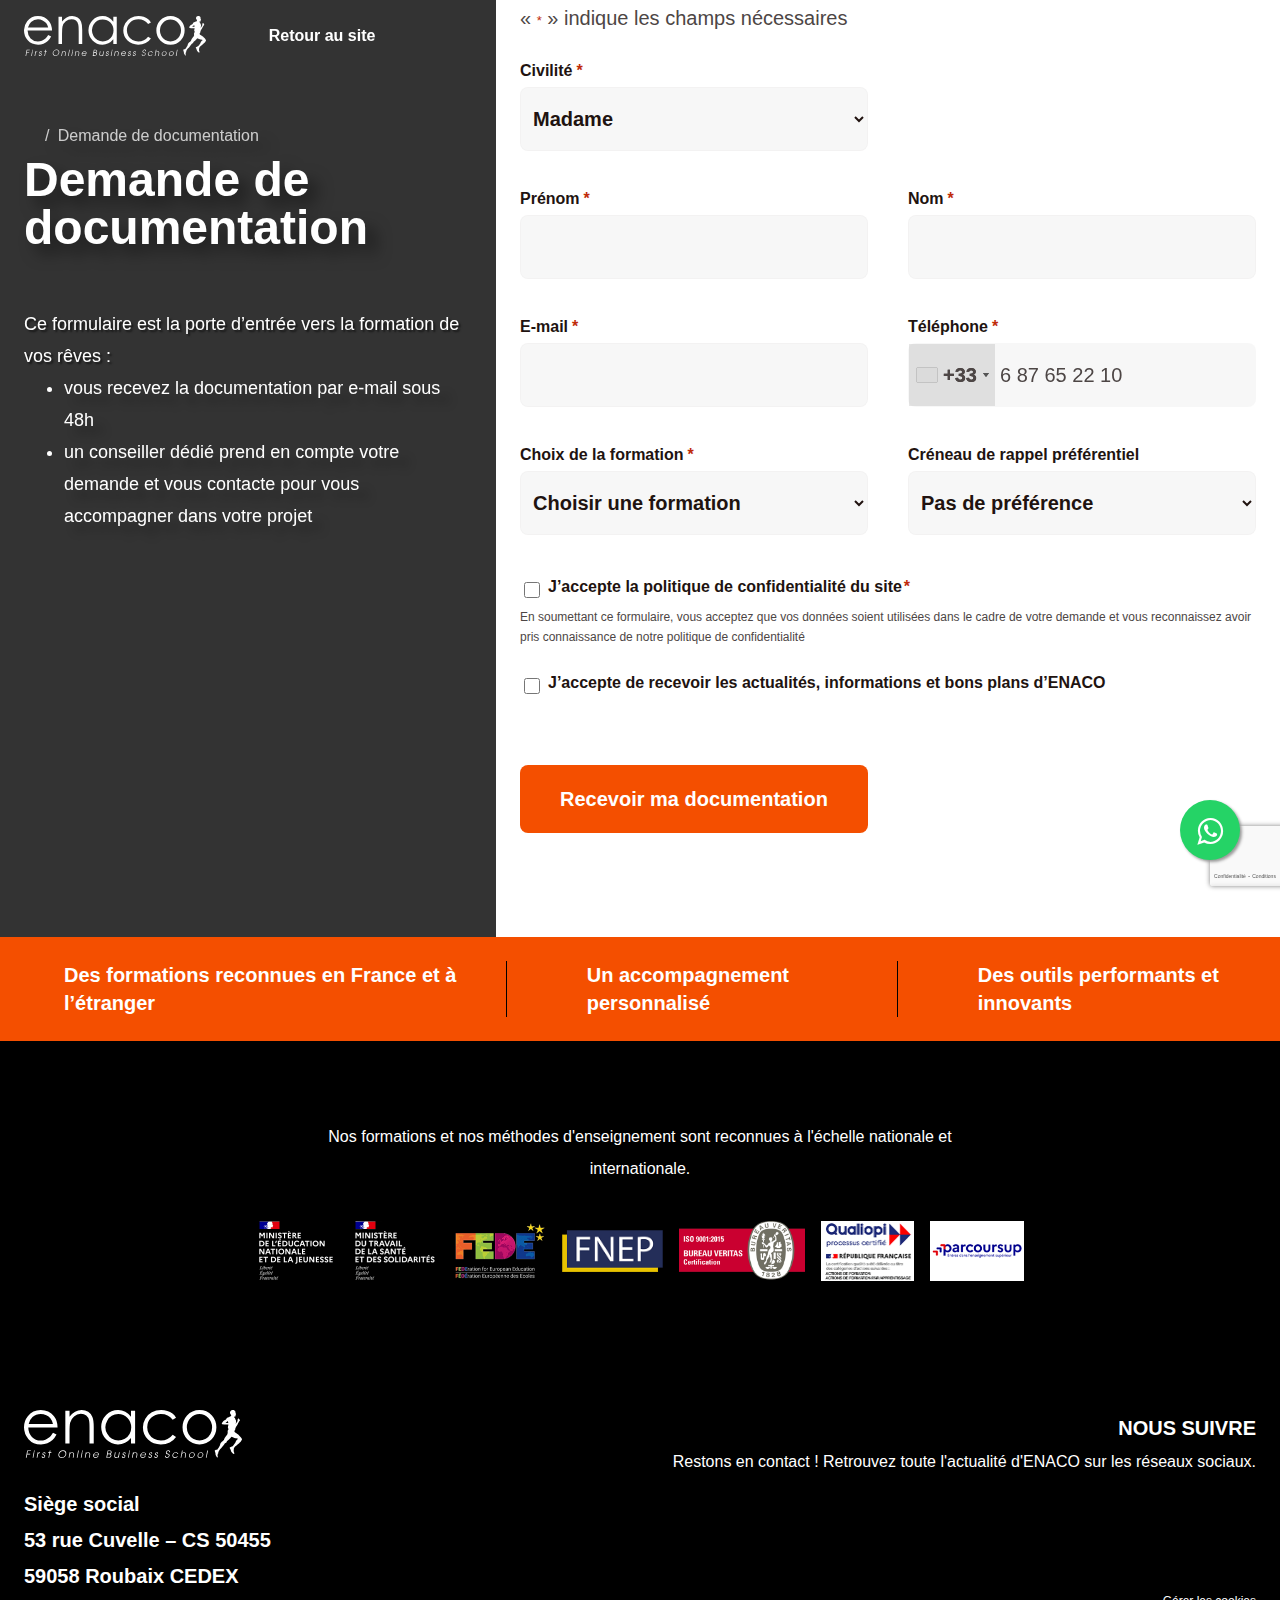
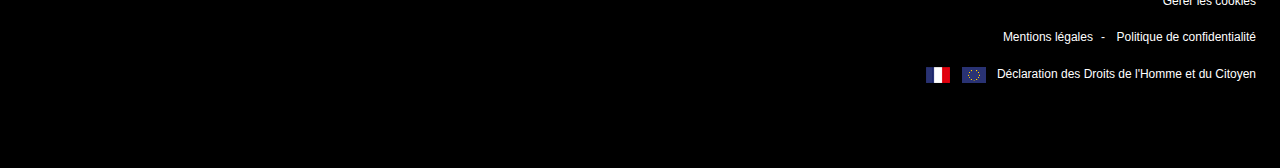
==== commit bef9f8e7: "Update index.html" ====
--- a/index.html
+++ b/index.html
@@ -313,7 +313,7 @@
                         </div><form method="post" enctype="multipart/form-data" target="gform_ajax_frame_2" id="gform_2" action="https://www.enaco.fr/demande-de-documentation/?utm_source=google&amp;utm_medium=cpc&amp;utm_campaign=756718980&amp;utm_content=43476718687&amp;utm_term=ecole+superieur+priv%C3%A9&amp;gad_source=1&amp;gclid=CjwKCAjw_Na1BhAlEiwAM-dm7D1qgztCTJvh_JcVkVXFCX9L3RUOiCpa5iJqk1yhBRUur-OMAzU9_hoC6-cQAvD_BwE#gf_2" data-formid="2" novalidate="">
                         <div class="gform-body gform_body"><div id="gform_fields_2" class="gform_fields top_label form_sublabel_below description_below"><div id="field_2_1" class="gfield gfield--type-select large__mobile gfield_contains_required field_sublabel_below gfield--no-description field_description_below gfield_visibility_visible" data-js-reload="field_2_1"><label class="gfield_label gform-field-label" for="input_2_1">Civilité<span class="gfield_required"><span class="gfield_required gfield_required_asterisk">*</span></span></label><div class="ginput_container ginput_container_select"><select name="input_1" id="input_2_1" class="medium gfield_select selected" aria-required="true" aria-invalid="false"><option value="Mme">Madame</option><option value="M.">Monsieur</option></select></div></div><div id="field_2_2" class="gfield gfield--type-text gfield--width-half gfield_contains_required field_sublabel_below gfield--no-description field_description_below gfield_visibility_visible" data-js-reload="field_2_2"><label class="gfield_label gform-field-label" for="input_2_2">Prénom<span class="gfield_required"><span class="gfield_required gfield_required_asterisk">*</span></span></label><div class="ginput_container ginput_container_text"><input name="input_2" id="input_2_2" inputmode="text" type="text" value="" class="large" aria-required="true" aria-invalid="false"> </div></div><div id="field_2_3" class="gfield gfield--type-text gfield--width-half gfield_contains_required field_sublabel_below gfield--no-description field_description_below gfield_visibility_visible" data-js-reload="field_2_3"><label class="gfield_label gform-field-label" for="input_2_3">Nom<span class="gfield_required"><span class="gfield_required gfield_required_asterisk">*</span></span></label><div class="ginput_container ginput_container_text"><input name="input_3" id="input_2_3" inputmode="text" type="text" value="" class="large" aria-required="true" aria-invalid="false"> </div></div><div id="field_2_4" class="gfield gfield--type-email gfield--width-half gfield_contains_required field_sublabel_below gfield--no-description field_description_below gfield_visibility_visible" data-js-reload="field_2_4"><label class="gfield_label gform-field-label" for="input_2_4">E-mail<span class="gfield_required"><span class="gfield_required gfield_required_asterisk">*</span></span></label><div class="ginput_container ginput_container_email">
                             <input name="input_4" id="input_2_4" inputmode="email" type="email" value="" class="large" aria-required="true" aria-invalid="false">
-                        </div></div><div id="field_2_5" class="gfield gfield--type-phone gfield--width-half gfield_contains_required field_sublabel_below gfield--no-description field_description_below gfield_visibility_visible smart_phone_field" data-field-class="smart_phone_field" data-js-reload="field_2_5"><label class="gfield_label gform-field-label" for="input_2_5">Téléphone<span class="gfield_required"><span class="gfield_required gfield_required_asterisk">*</span></span></label><div class="ginput_container ginput_container_phone"><input type="hidden" name="gfip_input_2_5" id="gfip_input_2_5" value="0"><div class="iti iti--allow-dropdown iti--separate-dial-code"><div class="iti__flag-container"><div class="iti__selected-flag" role="combobox" aria-controls="iti-0__country-listbox" aria-owns="iti-0__country-listbox" aria-expanded="false" tabindex="0" title="France: +33" aria-activedescendant="iti-0__item-fr-preferred"><div class="iti__flag iti__fr"></div><div class="iti__selected-dial-code">+33</div><div class="iti__arrow"></div></div><ul class="iti__country-list iti__hide" id="iti-0__country-listbox" role="listbox" aria-label="List of countries"><li class="iti__country iti__preferred iti__active" tabindex="-1" id="iti-0__item-fr-preferred" role="option" data-dial-code="33" data-country-code="fr" aria-selected="true"><div class="iti__flag-box"><div class="iti__flag iti__fr"></div></div><span class="iti__country-name">France</span><span class="iti__dial-code">+33</span></li><li class="iti__divider" role="separator" aria-disabled="true"></li><li class="iti__country iti__standard" tabindex="-1" id="iti-0__item-af" role="option" data-dial-code="93" data-country-code="af" aria-selected="false"><div class="iti__flag-box"><div class="iti__flag iti__af"></div></div><span class="iti__country-name">Afghanistan (‫افغانستان‬‎)</span><span class="iti__dial-code">+93</span></li><li class="iti__country iti__standard" tabindex="-1" id="iti-0__item-al" role="option" data-dial-code="355" data-country-code="al" aria-selected="false"><div class="iti__flag-box"><div class="iti__flag iti__al"></div></div><span class="iti__country-name">Albania (Shqipëri)</span><span class="iti__dial-code">+355</span></li><li class="iti__country iti__standard" tabindex="-1" id="iti-0__item-dz" role="option" data-dial-code="213" data-country-code="dz" aria-selected="false"><div class="iti__flag-box"><div class="iti__flag iti__dz"></div></div><span class="iti__country-name">Algeria (‫الجزائر‬‎)</span><span class="iti__dial-code">+213</span></li><li class="iti__country iti__standard" tabindex="-1" id="iti-0__item-as" role="option" data-dial-code="1" data-country-code="as" aria-selected="false"><div class="iti__flag-box"><div class="iti__flag iti__as"></div></div><span class="iti__country-name">American Samoa</span><span class="iti__dial-code">+1</span></li><li class="iti__country iti__standard" tabindex="-1" id="iti-0__item-ad" role="option" data-dial-code="376" data-country-code="ad" aria-selected="false"><div class="iti__flag-box"><div class="iti__flag iti__ad"></div></div><span class="iti__country-name">Andorra</span><span class="iti__dial-code">+376</span></li><li class="iti__country iti__standard" tabindex="-1" id="iti-0__item-ao" role="option" data-dial-code="244" data-country-code="ao" aria-selected="false"><div class="iti__flag-box"><div class="iti__flag iti__ao"></div></div><span class="iti__country-name">Angola</span><span class="iti__dial-code">+244</span></li><li class="iti__country iti__standard" tabindex="-1" id="iti-0__item-ai" role="option" data-dial-code="1" data-country-code="ai" aria-selected="false"><div class="iti__flag-box"><div class="iti__flag iti__ai"></div></div><span class="iti__country-name">Anguilla</span><span class="iti__dial-code">+1</span></li><li class="iti__country iti__standard" tabindex="-1" id="iti-0__item-ag" role="option" data-dial-code="1" data-country-code="ag" aria-selected="false"><div class="iti__flag-box"><div class="iti__flag iti__ag"></div></div><span class="iti__country-name">Antigua and Barbuda</span><span class="iti__dial-code">+1</span></li><li class="iti__country iti__standard" tabindex="-1" id="iti-0__item-ar" role="option" data-dial-code="54" data-country-code="ar" aria-selected="false"><div class="iti__flag-box"><div class="iti__flag iti__ar"></div></div><span class="iti__country-name">Argentina</span><span class="iti__dial-code">+54</span></li><li class="iti__country iti__standard" tabindex="-1" id="iti-0__item-am" role="option" data-dial-code="374" data-country-code="am" aria-selected="false"><div class="iti__flag-box"><div class="iti__flag iti__am"></div></div><span class="iti__country-name">Armenia (Հայաստան)</span><span class="iti__dial-code">+374</span></li><li class="iti__country iti__standard" tabindex="-1" id="iti-0__item-aw" role="option" data-dial-code="297" data-country-code="aw" aria-selected="false"><div class="iti__flag-box"><div class="iti__flag iti__aw"></div></div><span class="iti__country-name">Aruba</span><span class="iti__dial-code">+297</span></li><li class="iti__country iti__standard" tabindex="-1" id="iti-0__item-ac" role="option" data-dial-code="247" data-country-code="ac" aria-selected="false"><div class="iti__flag-box"><div class="iti__flag iti__ac"></div></div><span class="iti__country-name">Ascension Island</span><span class="iti__dial-code">+247</span></li><li class="iti__country iti__standard" tabindex="-1" id="iti-0__item-au" role="option" data-dial-code="61" data-country-code="au" aria-selected="false"><div class="iti__flag-box"><div class="iti__flag iti__au"></div></div><span class="iti__country-name">Australia</span><span class="iti__dial-code">+61</span></li><li class="iti__country iti__standard" tabindex="-1" id="iti-0__item-at" role="option" data-dial-code="43" data-country-code="at" aria-selected="false"><div class="iti__flag-box"><div class="iti__flag iti__at"></div></div><span class="iti__country-name">Austria (Österreich)</span><span class="iti__dial-code">+43</span></li><li class="iti__country iti__standard" tabindex="-1" id="iti-0__item-az" role="option" data-dial-code="994" data-country-code="az" aria-selected="false"><div class="iti__flag-box"><div class="iti__flag iti__az"></div></div><span class="iti__country-name">Azerbaijan (Azərbaycan)</span><span class="iti__dial-code">+994</span></li><li class="iti__country iti__standard" tabindex="-1" id="iti-0__item-bs" role="option" data-dial-code="1" data-country-code="bs" aria-selected="false"><div class="iti__flag-box"><div class="iti__flag iti__bs"></div></div><span class="iti__country-name">Bahamas</span><span class="iti__dial-code">+1</span></li><li class="iti__country iti__standard" tabindex="-1" id="iti-0__item-bh" role="option" data-dial-code="973" data-country-code="bh" aria-selected="false"><div class="iti__flag-box"><div class="iti__flag iti__bh"></div></div><span class="iti__country-name">Bahrain (‫البحرين‬‎)</span><span class="iti__dial-code">+973</span></li><li class="iti__country iti__standard" tabindex="-1" id="iti-0__item-bd" role="option" data-dial-code="880" data-country-code="bd" aria-selected="false"><div class="iti__flag-box"><div class="iti__flag iti__bd"></div></div><span class="iti__country-name">Bangladesh (বাংলাদেশ)</span><span class="iti__dial-code">+880</span></li><li class="iti__country iti__standard" tabindex="-1" id="iti-0__item-bb" role="option" data-dial-code="1" data-country-code="bb" aria-selected="false"><div class="iti__flag-box"><div class="iti__flag iti__bb"></div></div><span class="iti__country-name">Barbados</span><span class="iti__dial-code">+1</span></li><li class="iti__country iti__standard" tabindex="-1" id="iti-0__item-by" role="option" data-dial-code="375" data-country-code="by" aria-selected="false"><div class="iti__flag-box"><div class="iti__flag iti__by"></div></div><span class="iti__country-name">Belarus (Беларусь)</span><span class="iti__dial-code">+375</span></li><li class="iti__country iti__standard" tabindex="-1" id="iti-0__item-be" role="option" data-dial-code="32" data-country-code="be" aria-selected="false"><div class="iti__flag-box"><div class="iti__flag iti__be"></div></div><span class="iti__country-name">Belgium (België)</span><span class="iti__dial-code">+32</span></li><li class="iti__country iti__standard" tabindex="-1" id="iti-0__item-bz" role="option" data-dial-code="501" data-country-code="bz" aria-selected="false"><div class="iti__flag-box"><div class="iti__flag iti__bz"></div></div><span class="iti__country-name">Belize</span><span class="iti__dial-code">+501</span></li><li class="iti__country iti__standard" tabindex="-1" id="iti-0__item-bj" role="option" data-dial-code="229" data-country-code="bj" aria-selected="false"><div class="iti__flag-box"><div class="iti__flag iti__bj"></div></div><span class="iti__country-name">Benin (Bénin)</span><span class="iti__dial-code">+229</span></li><li class="iti__country iti__standard" tabindex="-1" id="iti-0__item-bm" role="option" data-dial-code="1" data-country-code="bm" aria-selected="false"><div class="iti__flag-box"><div class="iti__flag iti__bm"></div></div><span class="iti__country-name">Bermuda</span><span class="iti__dial-code">+1</span></li><li class="iti__country iti__standard" tabindex="-1" id="iti-0__item-bt" role="option" data-dial-code="975" data-country-code="bt" aria-selected="false"><div class="iti__flag-box"><div class="iti__flag iti__bt"></div></div><span class="iti__country-name">Bhutan (འབྲུག)</span><span class="iti__dial-code">+975</span></li><li class="iti__country iti__standard" tabindex="-1" id="iti-0__item-bo" role="option" data-dial-code="591" data-country-code="bo" aria-selected="false"><div class="iti__flag-box"><div class="iti__flag iti__bo"></div></div><span class="iti__country-name">Bolivia</span><span class="iti__dial-code">+591</span></li><li class="iti__country iti__standard" tabindex="-1" id="iti-0__item-ba" role="option" data-dial-code="387" data-country-code="ba" aria-selected="false"><div class="iti__flag-box"><div class="iti__flag iti__ba"></div></div><span class="iti__country-name">Bosnia and Herzegovina (Босна и Херцеговина)</span><span class="iti__dial-code">+387</span></li><li class="iti__country iti__standard" tabindex="-1" id="iti-0__item-bw" role="option" data-dial-code="267" data-country-code="bw" aria-selected="false"><div class="iti__flag-box"><div class="iti__flag iti__bw"></div></div><span class="iti__country-name">Botswana</span><span class="iti__dial-code">+267</span></li><li class="iti__country iti__standard" tabindex="-1" id="iti-0__item-br" role="option" data-dial-code="55" data-country-code="br" aria-selected="false"><div class="iti__flag-box"><div class="iti__flag iti__br"></div></div><span class="iti__country-name">Brazil (Brasil)</span><span class="iti__dial-code">+55</span></li><li class="iti__country iti__standard" tabindex="-1" id="iti-0__item-io" role="option" data-dial-code="246" data-country-code="io" aria-selected="false"><div class="iti__flag-box"><div class="iti__flag iti__io"></div></div><span class="iti__country-name">British Indian Ocean Territory</span><span class="iti__dial-code">+246</span></li><li class="iti__country iti__standard" tabindex="-1" id="iti-0__item-vg" role="option" data-dial-code="1" data-country-code="vg" aria-selected="false"><div class="iti__flag-box"><div class="iti__flag iti__vg"></div></div><span class="iti__country-name">British Virgin Islands</span><span class="iti__dial-code">+1</span></li><li class="iti__country iti__standard" tabindex="-1" id="iti-0__item-bn" role="option" data-dial-code="673" data-country-code="bn" aria-selected="false"><div class="iti__flag-box"><div class="iti__flag iti__bn"></div></div><span class="iti__country-name">Brunei</span><span class="iti__dial-code">+673</span></li><li class="iti__country iti__standard" tabindex="-1" id="iti-0__item-bg" role="option" data-dial-code="359" data-country-code="bg" aria-selected="false"><div class="iti__flag-box"><div class="iti__flag iti__bg"></div></div><span class="iti__country-name">Bulgaria (България)</span><span class="iti__dial-code">+359</span></li><li class="iti__country iti__standard" tabindex="-1" id="iti-0__item-bf" role="option" data-dial-code="226" data-country-code="bf" aria-selected="false"><div class="iti__flag-box"><div class="iti__flag iti__bf"></div></div><span class="iti__country-name">Burkina Faso</span><span class="iti__dial-code">+226</span></li><li class="iti__country iti__standard" tabindex="-1" id="iti-0__item-bi" role="option" data-dial-code="257" data-country-code="bi" aria-selected="false"><div class="iti__flag-box"><div class="iti__flag iti__bi"></div></div><span class="iti__country-name">Burundi (Uburundi)</span><span class="iti__dial-code">+257</span></li><li class="iti__country iti__standard" tabindex="-1" id="iti-0__item-kh" role="option" data-dial-code="855" data-country-code="kh" aria-selected="false"><div class="iti__flag-box"><div class="iti__flag iti__kh"></div></div><span class="iti__country-name">Cambodia (កម្ពុជា)</span><span class="iti__dial-code">+855</span></li><li class="iti__country iti__standard" tabindex="-1" id="iti-0__item-cm" role="option" data-dial-code="237" data-country-code="cm" aria-selected="false"><div class="iti__flag-box"><div class="iti__flag iti__cm"></div></div><span class="iti__country-name">Cameroon (Cameroun)</span><span class="iti__dial-code">+237</span></li><li class="iti__country iti__standard" tabindex="-1" id="iti-0__item-ca" role="option" data-dial-code="1" data-country-code="ca" aria-selected="false"><div class="iti__flag-box"><div class="iti__flag iti__ca"></div></div><span class="iti__country-name">Canada</span><span class="iti__dial-code">+1</span></li><li class="iti__country iti__standard" tabindex="-1" id="iti-0__item-cv" role="option" data-dial-code="238" data-country-code="cv" aria-selected="false"><div class="iti__flag-box"><div class="iti__flag iti__cv"></div></div><span class="iti__country-name">Cape Verde (Kabu Verdi)</span><span class="iti__dial-code">+238</span></li><li class="iti__country iti__standard" tabindex="-1" id="iti-0__item-bq" role="option" data-dial-code="599" data-country-code="bq" aria-selected="false"><div class="iti__flag-box"><div class="iti__flag iti__bq"></div></div><span class="iti__country-name">Caribbean Netherlands</span><span class="iti__dial-code">+599</span></li><li class="iti__country iti__standard" tabindex="-1" id="iti-0__item-ky" role="option" data-dial-code="1" data-country-code="ky" aria-selected="false"><div class="iti__flag-box"><div class="iti__flag iti__ky"></div></div><span class="iti__country-name">Cayman Islands</span><span class="iti__dial-code">+1</span></li><li class="iti__country iti__standard" tabindex="-1" id="iti-0__item-cf" role="option" data-dial-code="236" data-country-code="cf" aria-selected="false"><div class="iti__flag-box"><div class="iti__flag iti__cf"></div></div><span class="iti__country-name">Central African Republic (République centrafricaine)</span><span class="iti__dial-code">+236</span></li><li class="iti__country iti__standard" tabindex="-1" id="iti-0__item-td" role="option" data-dial-code="235" data-country-code="td" aria-selected="false"><div class="iti__flag-box"><div class="iti__flag iti__td"></div></div><span class="iti__country-name">Chad (Tchad)</span><span class="iti__dial-code">+235</span></li><li class="iti__country iti__standard" tabindex="-1" id="iti-0__item-cl" role="option" data-dial-code="56" data-country-code="cl" aria-selected="false"><div class="iti__flag-box"><div class="iti__flag iti__cl"></div></div><span class="iti__country-name">Chile</span><span class="iti__dial-code">+56</span></li><li class="iti__country iti__standard" tabindex="-1" id="iti-0__item-cn" role="option" data-dial-code="86" data-country-code="cn" aria-selected="false"><div class="iti__flag-box"><div class="iti__flag iti__cn"></div></div><span class="iti__country-name">China (中国)</span><span class="iti__dial-code">+86</span></li><li class="iti__country iti__standard" tabindex="-1" id="iti-0__item-cx" role="option" data-dial-code="61" data-country-code="cx" aria-selected="false"><div class="iti__flag-box"><div class="iti__flag iti__cx"></div></div><span class="iti__country-name">Christmas Island</span><span class="iti__dial-code">+61</span></li><li class="iti__country iti__standard" tabindex="-1" id="iti-0__item-cc" role="option" data-dial-code="61" data-country-code="cc" aria-selected="false"><div class="iti__flag-box"><div class="iti__flag iti__cc"></div></div><span class="iti__country-name">Cocos (Keeling) Islands</span><span class="iti__dial-code">+61</span></li><li class="iti__country iti__standard" tabindex="-1" id="iti-0__item-co" role="option" data-dial-code="57" data-country-code="co" aria-selected="false"><div class="iti__flag-box"><div class="iti__flag iti__co"></div></div><span class="iti__country-name">Colombia</span><span class="iti__dial-code">+57</span></li><li class="iti__country iti__standard" tabindex="-1" id="iti-0__item-km" role="option" data-dial-code="269" data-country-code="km" aria-selected="false"><div class="iti__flag-box"><div class="iti__flag iti__km"></div></div><span class="iti__country-name">Comoros (‫جزر القمر‬‎)</span><span class="iti__dial-code">+269</span></li><li class="iti__country iti__standard" tabindex="-1" id="iti-0__item-cd" role="option" data-dial-code="243" data-country-code="cd" aria-selected="false"><div class="iti__flag-box"><div class="iti__flag iti__cd"></div></div><span class="iti__country-name">Congo (DRC) (Jamhuri ya Kidemokrasia ya Kongo)</span><span class="iti__dial-code">+243</span></li><li class="iti__country iti__standard" tabindex="-1" id="iti-0__item-cg" role="option" data-dial-code="242" data-country-code="cg" aria-selected="false"><div class="iti__flag-box"><div class="iti__flag iti__cg"></div></div><span class="iti__country-name">Congo (Republic) (Congo-Brazzaville)</span><span class="iti__dial-code">+242</span></li><li class="iti__country iti__standard" tabindex="-1" id="iti-0__item-ck" role="option" data-dial-code="682" data-country-code="ck" aria-selected="false"><div class="iti__flag-box"><div class="iti__flag iti__ck"></div></div><span class="iti__country-name">Cook Islands</span><span class="iti__dial-code">+682</span></li><li class="iti__country iti__standard" tabindex="-1" id="iti-0__item-cr" role="option" data-dial-code="506" data-country-code="cr" aria-selected="false"><div class="iti__flag-box"><div class="iti__flag iti__cr"></div></div><span class="iti__country-name">Costa Rica</span><span class="iti__dial-code">+506</span></li><li class="iti__country iti__standard" tabindex="-1" id="iti-0__item-ci" role="option" data-dial-code="225" data-country-code="ci" aria-selected="false"><div class="iti__flag-box"><div class="iti__flag iti__ci"></div></div><span class="iti__country-name">Côte d’Ivoire</span><span class="iti__dial-code">+225</span></li><li class="iti__country iti__standard" tabindex="-1" id="iti-0__item-hr" role="option" data-dial-code="385" data-country-code="hr" aria-selected="false"><div class="iti__flag-box"><div class="iti__flag iti__hr"></div></div><span class="iti__country-name">Croatia (Hrvatska)</span><span class="iti__dial-code">+385</span></li><li class="iti__country iti__standard" tabindex="-1" id="iti-0__item-cu" role="option" data-dial-code="53" data-country-code="cu" aria-selected="false"><div class="iti__flag-box"><div class="iti__flag iti__cu"></div></div><span class="iti__country-name">Cuba</span><span class="iti__dial-code">+53</span></li><li class="iti__country iti__standard" tabindex="-1" id="iti-0__item-cw" role="option" data-dial-code="599" data-country-code="cw" aria-selected="false"><div class="iti__flag-box"><div class="iti__flag iti__cw"></div></div><span class="iti__country-name">Curaçao</span><span class="iti__dial-code">+599</span></li><li class="iti__country iti__standard" tabindex="-1" id="iti-0__item-cy" role="option" data-dial-code="357" data-country-code="cy" aria-selected="false"><div class="iti__flag-box"><div class="iti__flag iti__cy"></div></div><span class="iti__country-name">Cyprus (Κύπρος)</span><span class="iti__dial-code">+357</span></li><li class="iti__country iti__standard" tabindex="-1" id="iti-0__item-cz" role="option" data-dial-code="420" data-country-code="cz" aria-selected="false"><div class="iti__flag-box"><div class="iti__flag iti__cz"></div></div><span class="iti__country-name">Czech Republic (Česká republika)</span><span class="iti__dial-code">+420</span></li><li class="iti__country iti__standard" tabindex="-1" id="iti-0__item-dk" role="option" data-dial-code="45" data-country-code="dk" aria-selected="false"><div class="iti__flag-box"><div class="iti__flag iti__dk"></div></div><span class="iti__country-name">Denmark (Danmark)</span><span class="iti__dial-code">+45</span></li><li class="iti__country iti__standard" tabindex="-1" id="iti-0__item-dj" role="option" data-dial-code="253" data-country-code="dj" aria-selected="false"><div class="iti__flag-box"><div class="iti__flag iti__dj"></div></div><span class="iti__country-name">Djibouti</span><span class="iti__dial-code">+253</span></li><li class="iti__country iti__standard" tabindex="-1" id="iti-0__item-dm" role="option" data-dial-code="1" data-country-code="dm" aria-selected="false"><div class="iti__flag-box"><div class="iti__flag iti__dm"></div></div><span class="iti__country-name">Dominica</span><span class="iti__dial-code">+1</span></li><li class="iti__country iti__standard" tabindex="-1" id="iti-0__item-do" role="option" data-dial-code="1" data-country-code="do" aria-selected="false"><div class="iti__flag-box"><div class="iti__flag iti__do"></div></div><span class="iti__country-name">Dominican Republic (República Dominicana)</span><span class="iti__dial-code">+1</span></li><li class="iti__country iti__standard" tabindex="-1" id="iti-0__item-ec" role="option" data-dial-code="593" data-country-code="ec" aria-selected="false"><div class="iti__flag-box"><div class="iti__flag iti__ec"></div></div><span class="iti__country-name">Ecuador</span><span class="iti__dial-code">+593</span></li><li class="iti__country iti__standard" tabindex="-1" id="iti-0__item-eg" role="option" data-dial-code="20" data-country-code="eg" aria-selected="false"><div class="iti__flag-box"><div class="iti__flag iti__eg"></div></div><span class="iti__country-name">Egypt (‫مصر‬‎)</span><span class="iti__dial-code">+20</span></li><li class="iti__country iti__standard" tabindex="-1" id="iti-0__item-sv" role="option" data-dial-code="503" data-country-code="sv" aria-selected="false"><div class="iti__flag-box"><div class="iti__flag iti__sv"></div></div><span class="iti__country-name">El Salvador</span><span class="iti__dial-code">+503</span></li><li class="iti__country iti__standard" tabindex="-1" id="iti-0__item-gq" role="option" data-dial-code="240" data-country-code="gq" aria-selected="false"><div class="iti__flag-box"><div class="iti__flag iti__gq"></div></div><span class="iti__country-name">Equatorial Guinea (Guinea Ecuatorial)</span><span class="iti__dial-code">+240</span></li><li class="iti__country iti__standard" tabindex="-1" id="iti-0__item-er" role="option" data-dial-code="291" data-country-code="er" aria-selected="false"><div class="iti__flag-box"><div class="iti__flag iti__er"></div></div><span class="iti__country-name">Eritrea</span><span class="iti__dial-code">+291</span></li><li class="iti__country iti__standard" tabindex="-1" id="iti-0__item-ee" role="option" data-dial-code="372" data-country-code="ee" aria-selected="false"><div class="iti__flag-box"><div class="iti__flag iti__ee"></div></div><span class="iti__country-name">Estonia (Eesti)</span><span class="iti__dial-code">+372</span></li><li class="iti__country iti__standard" tabindex="-1" id="iti-0__item-sz" role="option" data-dial-code="268" data-country-code="sz" aria-selected="false"><div class="iti__flag-box"><div class="iti__flag iti__sz"></div></div><span class="iti__country-name">Eswatini</span><span class="iti__dial-code">+268</span></li><li class="iti__country iti__standard" tabindex="-1" id="iti-0__item-et" role="option" data-dial-code="251" data-country-code="et" aria-selected="false"><div class="iti__flag-box"><div class="iti__flag iti__et"></div></div><span class="iti__country-name">Ethiopia</span><span class="iti__dial-code">+251</span></li><li class="iti__country iti__standard" tabindex="-1" id="iti-0__item-fk" role="option" data-dial-code="500" data-country-code="fk" aria-selected="false"><div class="iti__flag-box"><div class="iti__flag iti__fk"></div></div><span class="iti__country-name">Falkland Islands (Islas Malvinas)</span><span class="iti__dial-code">+500</span></li><li class="iti__country iti__standard" tabindex="-1" id="iti-0__item-fo" role="option" data-dial-code="298" data-country-code="fo" aria-selected="false"><div class="iti__flag-box"><div class="iti__flag iti__fo"></div></div><span class="iti__country-name">Faroe Islands (Føroyar)</span><span class="iti__dial-code">+298</span></li><li class="iti__country iti__standard" tabindex="-1" id="iti-0__item-fj" role="option" data-dial-code="679" data-country-code="fj" aria-selected="false"><div class="iti__flag-box"><div class="iti__flag iti__fj"></div></div><span class="iti__country-name">Fiji</span><span class="iti__dial-code">+679</span></li><li class="iti__country iti__standard" tabindex="-1" id="iti-0__item-fi" role="option" data-dial-code="358" data-country-code="fi" aria-selected="false"><div class="iti__flag-box"><div class="iti__flag iti__fi"></div></div><span class="iti__country-name">Finland (Suomi)</span><span class="iti__dial-code">+358</span></li><li class="iti__country iti__standard" tabindex="-1" id="iti-0__item-fr" role="option" data-dial-code="33" data-country-code="fr" aria-selected="false"><div class="iti__flag-box"><div class="iti__flag iti__fr"></div></div><span class="iti__country-name">France</span><span class="iti__dial-code">+33</span></li><li class="iti__country iti__standard" tabindex="-1" id="iti-0__item-gf" role="option" data-dial-code="594" data-country-code="gf" aria-selected="false"><div class="iti__flag-box"><div class="iti__flag iti__gf"></div></div><span class="iti__country-name">French Guiana (Guyane française)</span><span class="iti__dial-code">+594</span></li><li class="iti__country iti__standard" tabindex="-1" id="iti-0__item-pf" role="option" data-dial-code="689" data-country-code="pf" aria-selected="false"><div class="iti__flag-box"><div class="iti__flag iti__pf"></div></div><span class="iti__country-name">French Polynesia (Polynésie française)</span><span class="iti__dial-code">+689</span></li><li class="iti__country iti__standard" tabindex="-1" id="iti-0__item-ga" role="option" data-dial-code="241" data-country-code="ga" aria-selected="false"><div class="iti__flag-box"><div class="iti__flag iti__ga"></div></div><span class="iti__country-name">Gabon</span><span class="iti__dial-code">+241</span></li><li class="iti__country iti__standard" tabindex="-1" id="iti-0__item-gm" role="option" data-dial-code="220" data-country-code="gm" aria-selected="false"><div class="iti__flag-box"><div class="iti__flag iti__gm"></div></div><span class="iti__country-name">Gambia</span><span class="iti__dial-code">+220</span></li><li class="iti__country iti__standard" tabindex="-1" id="iti-0__item-ge" role="option" data-dial-code="995" data-country-code="ge" aria-selected="false"><div class="iti__flag-box"><div class="iti__flag iti__ge"></div></div><span class="iti__country-name">Georgia (საქართველო)</span><span class="iti__dial-code">+995</span></li><li class="iti__country iti__standard" tabindex="-1" id="iti-0__item-de" role="option" data-dial-code="49" data-country-code="de" aria-selected="false"><div class="iti__flag-box"><div class="iti__flag iti__de"></div></div><span class="iti__country-name">Germany (Deutschland)</span><span class="iti__dial-code">+49</span></li><li class="iti__country iti__standard" tabindex="-1" id="iti-0__item-gh" role="option" data-dial-code="233" data-country-code="gh" aria-selected="false"><div class="iti__flag-box"><div class="iti__flag iti__gh"></div></div><span class="iti__country-name">Ghana (Gaana)</span><span class="iti__dial-code">+233</span></li><li class="iti__country iti__standard" tabindex="-1" id="iti-0__item-gi" role="option" data-dial-code="350" data-country-code="gi" aria-selected="false"><div class="iti__flag-box"><div class="iti__flag iti__gi"></div></div><span class="iti__country-name">Gibraltar</span><span class="iti__dial-code">+350</span></li><li class="iti__country iti__standard" tabindex="-1" id="iti-0__item-gr" role="option" data-dial-code="30" data-country-code="gr" aria-selected="false"><div class="iti__flag-box"><div class="iti__flag iti__gr"></div></div><span class="iti__country-name">Greece (Ελλάδα)</span><span class="iti__dial-code">+30</span></li><li class="iti__country iti__standard" tabindex="-1" id="iti-0__item-gl" role="option" data-dial-code="299" data-country-code="gl" aria-selected="false"><div class="iti__flag-box"><div class="iti__flag iti__gl"></div></div><span class="iti__country-name">Greenland (Kalaallit Nunaat)</span><span class="iti__dial-code">+299</span></li><li class="iti__country iti__standard" tabindex="-1" id="iti-0__item-gd" role="option" data-dial-code="1" data-country-code="gd" aria-selected="false"><div class="iti__flag-box"><div class="iti__flag iti__gd"></div></div><span class="iti__country-name">Grenada</span><span class="iti__dial-code">+1</span></li><li class="iti__country iti__standard" tabindex="-1" id="iti-0__item-gp" role="option" data-dial-code="590" data-country-code="gp" aria-selected="false"><div class="iti__flag-box"><div class="iti__flag iti__gp"></div></div><span class="iti__country-name">Guadeloupe</span><span class="iti__dial-code">+590</span></li><li class="iti__country iti__standard" tabindex="-1" id="iti-0__item-gu" role="option" data-dial-code="1" data-country-code="gu" aria-selected="false"><div class="iti__flag-box"><div class="iti__flag iti__gu"></div></div><span class="iti__country-name">Guam</span><span class="iti__dial-code">+1</span></li><li class="iti__country iti__standard" tabindex="-1" id="iti-0__item-gt" role="option" data-dial-code="502" data-country-code="gt" aria-selected="false"><div class="iti__flag-box"><div class="iti__flag iti__gt"></div></div><span class="iti__country-name">Guatemala</span><span class="iti__dial-code">+502</span></li><li class="iti__country iti__standard" tabindex="-1" id="iti-0__item-gg" role="option" data-dial-code="44" data-country-code="gg" aria-selected="false"><div class="iti__flag-box"><div class="iti__flag iti__gg"></div></div><span class="iti__country-name">Guernsey</span><span class="iti__dial-code">+44</span></li><li class="iti__country iti__standard" tabindex="-1" id="iti-0__item-gn" role="option" data-dial-code="224" data-country-code="gn" aria-selected="false"><div class="iti__flag-box"><div class="iti__flag iti__gn"></div></div><span class="iti__country-name">Guinea (Guinée)</span><span class="iti__dial-code">+224</span></li><li class="iti__country iti__standard" tabindex="-1" id="iti-0__item-gw" role="option" data-dial-code="245" data-country-code="gw" aria-selected="false"><div class="iti__flag-box"><div class="iti__flag iti__gw"></div></div><span class="iti__country-name">Guinea-Bissau (Guiné Bissau)</span><span class="iti__dial-code">+245</span></li><li class="iti__country iti__standard" tabindex="-1" id="iti-0__item-gy" role="option" data-dial-code="592" data-country-code="gy" aria-selected="false"><div class="iti__flag-box"><div class="iti__flag iti__gy"></div></div><span class="iti__country-name">Guyana</span><span class="iti__dial-code">+592</span></li><li class="iti__country iti__standard" tabindex="-1" id="iti-0__item-ht" role="option" data-dial-code="509" data-country-code="ht" aria-selected="false"><div class="iti__flag-box"><div class="iti__flag iti__ht"></div></div><span class="iti__country-name">Haiti</span><span class="iti__dial-code">+509</span></li><li class="iti__country iti__standard" tabindex="-1" id="iti-0__item-hn" role="option" data-dial-code="504" data-country-code="hn" aria-selected="false"><div class="iti__flag-box"><div class="iti__flag iti__hn"></div></div><span class="iti__country-name">Honduras</span><span class="iti__dial-code">+504</span></li><li class="iti__country iti__standard" tabindex="-1" id="iti-0__item-hk" role="option" data-dial-code="852" data-country-code="hk" aria-selected="false"><div class="iti__flag-box"><div class="iti__flag iti__hk"></div></div><span class="iti__country-name">Hong Kong (香港)</span><span class="iti__dial-code">+852</span></li><li class="iti__country iti__standard" tabindex="-1" id="iti-0__item-hu" role="option" data-dial-code="36" data-country-code="hu" aria-selected="false"><div class="iti__flag-box"><div class="iti__flag iti__hu"></div></div><span class="iti__country-name">Hungary (Magyarország)</span><span class="iti__dial-code">+36</span></li><li class="iti__country iti__standard" tabindex="-1" id="iti-0__item-is" role="option" data-dial-code="354" data-country-code="is" aria-selected="false"><div class="iti__flag-box"><div class="iti__flag iti__is"></div></div><span class="iti__country-name">Iceland (Ísland)</span><span class="iti__dial-code">+354</span></li><li class="iti__country iti__standard" tabindex="-1" id="iti-0__item-in" role="option" data-dial-code="91" data-country-code="in" aria-selected="false"><div class="iti__flag-box"><div class="iti__flag iti__in"></div></div><span class="iti__country-name">India (भारत)</span><span class="iti__dial-code">+91</span></li><li class="iti__country iti__standard" tabindex="-1" id="iti-0__item-id" role="option" data-dial-code="62" data-country-code="id" aria-selected="false"><div class="iti__flag-box"><div class="iti__flag iti__id"></div></div><span class="iti__country-name">Indonesia</span><span class="iti__dial-code">+62</span></li><li class="iti__country iti__standard" tabindex="-1" id="iti-0__item-ir" role="option" data-dial-code="98" data-country-code="ir" aria-selected="false"><div class="iti__flag-box"><div class="iti__flag iti__ir"></div></div><span class="iti__country-name">Iran (‫ایران‬‎)</span><span class="iti__dial-code">+98</span></li><li class="iti__country iti__standard" tabindex="-1" id="iti-0__item-iq" role="option" data-dial-code="964" data-country-code="iq" aria-selected="false"><div class="iti__flag-box"><div class="iti__flag iti__iq"></div></div><span class="iti__country-name">Iraq (‫العراق‬‎)</span><span class="iti__dial-code">+964</span></li><li class="iti__country iti__standard" tabindex="-1" id="iti-0__item-ie" role="option" data-dial-code="353" data-country-code="ie" aria-selected="false"><div class="iti__flag-box"><div class="iti__flag iti__ie"></div></div><span class="iti__country-name">Ireland</span><span class="iti__dial-code">+353</span></li><li class="iti__country iti__standard" tabindex="-1" id="iti-0__item-im" role="option" data-dial-code="44" data-country-code="im" aria-selected="false"><div class="iti__flag-box"><div class="iti__flag iti__im"></div></div><span class="iti__country-name">Isle of Man</span><span class="iti__dial-code">+44</span></li><li class="iti__country iti__standard" tabindex="-1" id="iti-0__item-il" role="option" data-dial-code="972" data-country-code="il" aria-selected="false"><div class="iti__flag-box"><div class="iti__flag iti__il"></div></div><span class="iti__country-name">Israel (‫ישראל‬‎)</span><span class="iti__dial-code">+972</span></li><li class="iti__country iti__standard" tabindex="-1" id="iti-0__item-it" role="option" data-dial-code="39" data-country-code="it" aria-selected="false"><div class="iti__flag-box"><div class="iti__flag iti__it"></div></div><span class="iti__country-name">Italy (Italia)</span><span class="iti__dial-code">+39</span></li><li class="iti__country iti__standard" tabindex="-1" id="iti-0__item-jm" role="option" data-dial-code="1" data-country-code="jm" aria-selected="false"><div class="iti__flag-box"><div class="iti__flag iti__jm"></div></div><span class="iti__country-name">Jamaica</span><span class="iti__dial-code">+1</span></li><li class="iti__country iti__standard" tabindex="-1" id="iti-0__item-jp" role="option" data-dial-code="81" data-country-code="jp" aria-selected="false"><div class="iti__flag-box"><div class="iti__flag iti__jp"></div></div><span class="iti__country-name">Japan (日本)</span><span class="iti__dial-code">+81</span></li><li class="iti__country iti__standard" tabindex="-1" id="iti-0__item-je" role="option" data-dial-code="44" data-country-code="je" aria-selected="false"><div class="iti__flag-box"><div class="iti__flag iti__je"></div></div><span class="iti__country-name">Jersey</span><span class="iti__dial-code">+44</span></li><li class="iti__country iti__standard" tabindex="-1" id="iti-0__item-jo" role="option" data-dial-code="962" data-country-code="jo" aria-selected="false"><div class="iti__flag-box"><div class="iti__flag iti__jo"></div></div><span class="iti__country-name">Jordan (‫الأردن‬‎)</span><span class="iti__dial-code">+962</span></li><li class="iti__country iti__standard" tabindex="-1" id="iti-0__item-kz" role="option" data-dial-code="7" data-country-code="kz" aria-selected="false"><div class="iti__flag-box"><div class="iti__flag iti__kz"></div></div><span class="iti__country-name">Kazakhstan (Казахстан)</span><span class="iti__dial-code">+7</span></li><li class="iti__country iti__standard" tabindex="-1" id="iti-0__item-ke" role="option" data-dial-code="254" data-country-code="ke" aria-selected="false"><div class="iti__flag-box"><div class="iti__flag iti__ke"></div></div><span class="iti__country-name">Kenya</span><span class="iti__dial-code">+254</span></li><li class="iti__country iti__standard" tabindex="-1" id="iti-0__item-ki" role="option" data-dial-code="686" data-country-code="ki" aria-selected="false"><div class="iti__flag-box"><div class="iti__flag iti__ki"></div></div><span class="iti__country-name">Kiribati</span><span class="iti__dial-code">+686</span></li><li class="iti__country iti__standard" tabindex="-1" id="iti-0__item-xk" role="option" data-dial-code="383" data-country-code="xk" aria-selected="false"><div class="iti__flag-box"><div class="iti__flag iti__xk"></div></div><span class="iti__country-name">Kosovo</span><span class="iti__dial-code">+383</span></li><li class="iti__country iti__standard" tabindex="-1" id="iti-0__item-kw" role="option" data-dial-code="965" data-country-code="kw" aria-selected="false"><div class="iti__flag-box"><div class="iti__flag iti__kw"></div></div><span class="iti__country-name">Kuwait (‫الكويت‬‎)</span><span class="iti__dial-code">+965</span></li><li class="iti__country iti__standard" tabindex="-1" id="iti-0__item-kg" role="option" data-dial-code="996" data-country-code="kg" aria-selected="false"><div class="iti__flag-box"><div class="iti__flag iti__kg"></div></div><span class="iti__country-name">Kyrgyzstan (Кыргызстан)</span><span class="iti__dial-code">+996</span></li><li class="iti__country iti__standard" tabindex="-1" id="iti-0__item-la" role="option" data-dial-code="856" data-country-code="la" aria-selected="false"><div class="iti__flag-box"><div class="iti__flag iti__la"></div></div><span class="iti__country-name">Laos (ລາວ)</span><span class="iti__dial-code">+856</span></li><li class="iti__country iti__standard" tabindex="-1" id="iti-0__item-lv" role="option" data-dial-code="371" data-country-code="lv" aria-selected="false"><div class="iti__flag-box"><div class="iti__flag iti__lv"></div></div><span class="iti__country-name">Latvia (Latvija)</span><span class="iti__dial-code">+371</span></li><li class="iti__country iti__standard" tabindex="-1" id="iti-0__item-lb" role="option" data-dial-code="961" data-country-code="lb" aria-selected="false"><div class="iti__flag-box"><div class="iti__flag iti__lb"></div></div><span class="iti__country-name">Lebanon (‫لبنان‬‎)</span><span class="iti__dial-code">+961</span></li><li class="iti__country iti__standard" tabindex="-1" id="iti-0__item-ls" role="option" data-dial-code="266" data-country-code="ls" aria-selected="false"><div class="iti__flag-box"><div class="iti__flag iti__ls"></div></div><span class="iti__country-name">Lesotho</span><span class="iti__dial-code">+266</span></li><li class="iti__country iti__standard" tabindex="-1" id="iti-0__item-lr" role="option" data-dial-code="231" data-country-code="lr" aria-selected="false"><div class="iti__flag-box"><div class="iti__flag iti__lr"></div></div><span class="iti__country-name">Liberia</span><span class="iti__dial-code">+231</span></li><li class="iti__country iti__standard" tabindex="-1" id="iti-0__item-ly" role="option" data-dial-code="218" data-country-code="ly" aria-selected="false"><div class="iti__flag-box"><div class="iti__flag iti__ly"></div></div><span class="iti__country-name">Libya (‫ليبيا‬‎)</span><span class="iti__dial-code">+218</span></li><li class="iti__country iti__standard" tabindex="-1" id="iti-0__item-li" role="option" data-dial-code="423" data-country-code="li" aria-selected="false"><div class="iti__flag-box"><div class="iti__flag iti__li"></div></div><span class="iti__country-name">Liechtenstein</span><span class="iti__dial-code">+423</span></li><li class="iti__country iti__standard" tabindex="-1" id="iti-0__item-lt" role="option" data-dial-code="370" data-country-code="lt" aria-selected="false"><div class="iti__flag-box"><div class="iti__flag iti__lt"></div></div><span class="iti__country-name">Lithuania (Lietuva)</span><span class="iti__dial-code">+370</span></li><li class="iti__country iti__standard" tabindex="-1" id="iti-0__item-lu" role="option" data-dial-code="352" data-country-code="lu" aria-selected="false"><div class="iti__flag-box"><div class="iti__flag iti__lu"></div></div><span class="iti__country-name">Luxembourg</span><span class="iti__dial-code">+352</span></li><li class="iti__country iti__standard" tabindex="-1" id="iti-0__item-mo" role="option" data-dial-code="853" data-country-code="mo" aria-selected="false"><div class="iti__flag-box"><div class="iti__flag iti__mo"></div></div><span class="iti__country-name">Macau (澳門)</span><span class="iti__dial-code">+853</span></li><li class="iti__country iti__standard" tabindex="-1" id="iti-0__item-mk" role="option" data-dial-code="389" data-country-code="mk" aria-selected="false"><div class="iti__flag-box"><div class="iti__flag iti__mk"></div></div><span class="iti__country-name">North Macedonia (Македонија)</span><span class="iti__dial-code">+389</span></li><li class="iti__country iti__standard" tabindex="-1" id="iti-0__item-mg" role="option" data-dial-code="261" data-country-code="mg" aria-selected="false"><div class="iti__flag-box"><div class="iti__flag iti__mg"></div></div><span class="iti__country-name">Madagascar (Madagasikara)</span><span class="iti__dial-code">+261</span></li><li class="iti__country iti__standard" tabindex="-1" id="iti-0__item-mw" role="option" data-dial-code="265" data-country-code="mw" aria-selected="false"><div class="iti__flag-box"><div class="iti__flag iti__mw"></div></div><span class="iti__country-name">Malawi</span><span class="iti__dial-code">+265</span></li><li class="iti__country iti__standard" tabindex="-1" id="iti-0__item-my" role="option" data-dial-code="60" data-country-code="my" aria-selected="false"><div class="iti__flag-box"><div class="iti__flag iti__my"></div></div><span class="iti__country-name">Malaysia</span><span class="iti__dial-code">+60</span></li><li class="iti__country iti__standard" tabindex="-1" id="iti-0__item-mv" role="option" data-dial-code="960" data-country-code="mv" aria-selected="false"><div class="iti__flag-box"><div class="iti__flag iti__mv"></div></div><span class="iti__country-name">Maldives</span><span class="iti__dial-code">+960</span></li><li class="iti__country iti__standard" tabindex="-1" id="iti-0__item-ml" role="option" data-dial-code="223" data-country-code="ml" aria-selected="false"><div class="iti__flag-box"><div class="iti__flag iti__ml"></div></div><span class="iti__country-name">Mali</span><span class="iti__dial-code">+223</span></li><li class="iti__country iti__standard" tabindex="-1" id="iti-0__item-mt" role="option" data-dial-code="356" data-country-code="mt" aria-selected="false"><div class="iti__flag-box"><div class="iti__flag iti__mt"></div></div><span class="iti__country-name">Malta</span><span class="iti__dial-code">+356</span></li><li class="iti__country iti__standard" tabindex="-1" id="iti-0__item-mh" role="option" data-dial-code="692" data-country-code="mh" aria-selected="false"><div class="iti__flag-box"><div class="iti__flag iti__mh"></div></div><span class="iti__country-name">Marshall Islands</span><span class="iti__dial-code">+692</span></li><li class="iti__country iti__standard" tabindex="-1" id="iti-0__item-mq" role="option" data-dial-code="596" data-country-code="mq" aria-selected="false"><div class="iti__flag-box"><div class="iti__flag iti__mq"></div></div><span class="iti__country-name">Martinique</span><span class="iti__dial-code">+596</span></li><li class="iti__country iti__standard" tabindex="-1" id="iti-0__item-mr" role="option" data-dial-code="222" data-country-code="mr" aria-selected="false"><div class="iti__flag-box"><div class="iti__flag iti__mr"></div></div><span class="iti__country-name">Mauritania (‫موريتانيا‬‎)</span><span class="iti__dial-code">+222</span></li><li class="iti__country iti__standard" tabindex="-1" id="iti-0__item-mu" role="option" data-dial-code="230" data-country-code="mu" aria-selected="false"><div class="iti__flag-box"><div class="iti__flag iti__mu"></div></div><span class="iti__country-name">Mauritius (Moris)</span><span class="iti__dial-code">+230</span></li><li class="iti__country iti__standard" tabindex="-1" id="iti-0__item-yt" role="option" data-dial-code="262" data-country-code="yt" aria-selected="false"><div class="iti__flag-box"><div class="iti__flag iti__yt"></div></div><span class="iti__country-name">Mayotte</span><span class="iti__dial-code">+262</span></li><li class="iti__country iti__standard" tabindex="-1" id="iti-0__item-mx" role="option" data-dial-code="52" data-country-code="mx" aria-selected="false"><div class="iti__flag-box"><div class="iti__flag iti__mx"></div></div><span class="iti__country-name">Mexico (México)</span><span class="iti__dial-code">+52</span></li><li class="iti__country iti__standard" tabindex="-1" id="iti-0__item-fm" role="option" data-dial-code="691" data-country-code="fm" aria-selected="false"><div class="iti__flag-box"><div class="iti__flag iti__fm"></div></div><span class="iti__country-name">Micronesia</span><span class="iti__dial-code">+691</span></li><li class="iti__country iti__standard" tabindex="-1" id="iti-0__item-md" role="option" data-dial-code="373" data-country-code="md" aria-selected="false"><div class="iti__flag-box"><div class="iti__flag iti__md"></div></div><span class="iti__country-name">Moldova (Republica Moldova)</span><span class="iti__dial-code">+373</span></li><li class="iti__country iti__standard" tabindex="-1" id="iti-0__item-mc" role="option" data-dial-code="377" data-country-code="mc" aria-selected="false"><div class="iti__flag-box"><div class="iti__flag iti__mc"></div></div><span class="iti__country-name">Monaco</span><span class="iti__dial-code">+377</span></li><li class="iti__country iti__standard" tabindex="-1" id="iti-0__item-mn" role="option" data-dial-code="976" data-country-code="mn" aria-selected="false"><div class="iti__flag-box"><div class="iti__flag iti__mn"></div></div><span class="iti__country-name">Mongolia (Монгол)</span><span class="iti__dial-code">+976</span></li><li class="iti__country iti__standard" tabindex="-1" id="iti-0__item-me" role="option" data-dial-code="382" data-country-code="me" aria-selected="false"><div class="iti__flag-box"><div class="iti__flag iti__me"></div></div><span class="iti__country-name">Montenegro (Crna Gora)</span><span class="iti__dial-code">+382</span></li><li class="iti__country iti__standard" tabindex="-1" id="iti-0__item-ms" role="option" data-dial-code="1" data-country-code="ms" aria-selected="false"><div class="iti__flag-box"><div class="iti__flag iti__ms"></div></div><span class="iti__country-name">Montserrat</span><span class="iti__dial-code">+1</span></li><li class="iti__country iti__standard" tabindex="-1" id="iti-0__item-ma" role="option" data-dial-code="212" data-country-code="ma" aria-selected="false"><div class="iti__flag-box"><div class="iti__flag iti__ma"></div></div><span class="iti__country-name">Morocco (‫المغرب‬‎)</span><span class="iti__dial-code">+212</span></li><li class="iti__country iti__standard" tabindex="-1" id="iti-0__item-mz" role="option" data-dial-code="258" data-country-code="mz" aria-selected="false"><div class="iti__flag-box"><div class="iti__flag iti__mz"></div></div><span class="iti__country-name">Mozambique (Moçambique)</span><span class="iti__dial-code">+258</span></li><li class="iti__country iti__standard" tabindex="-1" id="iti-0__item-mm" role="option" data-dial-code="95" data-country-code="mm" aria-selected="false"><div class="iti__flag-box"><div class="iti__flag iti__mm"></div></div><span class="iti__country-name">Myanmar (Burma) (မြန်မာ)</span><span class="iti__dial-code">+95</span></li><li class="iti__country iti__standard" tabindex="-1" id="iti-0__item-na" role="option" data-dial-code="264" data-country-code="na" aria-selected="false"><div class="iti__flag-box"><div class="iti__flag iti__na"></div></div><span class="iti__country-name">Namibia (Namibië)</span><span class="iti__dial-code">+264</span></li><li class="iti__country iti__standard" tabindex="-1" id="iti-0__item-nr" role="option" data-dial-code="674" data-country-code="nr" aria-selected="false"><div class="iti__flag-box"><div class="iti__flag iti__nr"></div></div><span class="iti__country-name">Nauru</span><span class="iti__dial-code">+674</span></li><li class="iti__country iti__standard" tabindex="-1" id="iti-0__item-np" role="option" data-dial-code="977" data-country-code="np" aria-selected="false"><div class="iti__flag-box"><div class="iti__flag iti__np"></div></div><span class="iti__country-name">Nepal (नेपाल)</span><span class="iti__dial-code">+977</span></li><li class="iti__country iti__standard" tabindex="-1" id="iti-0__item-nl" role="option" data-dial-code="31" data-country-code="nl" aria-selected="false"><div class="iti__flag-box"><div class="iti__flag iti__nl"></div></div><span class="iti__country-name">Netherlands (Nederland)</span><span class="iti__dial-code">+31</span></li><li class="iti__country iti__standard" tabindex="-1" id="iti-0__item-nc" role="option" data-dial-code="687" data-country-code="nc" aria-selected="false"><div class="iti__flag-box"><div class="iti__flag iti__nc"></div></div><span class="iti__country-name">New Caledonia (Nouvelle-Calédonie)</span><span class="iti__dial-code">+687</span></li><li class="iti__country iti__standard" tabindex="-1" id="iti-0__item-nz" role="option" data-dial-code="64" data-country-code="nz" aria-selected="false"><div class="iti__flag-box"><div class="iti__flag iti__nz"></div></div><span class="iti__country-name">New Zealand</span><span class="iti__dial-code">+64</span></li><li class="iti__country iti__standard" tabindex="-1" id="iti-0__item-ni" role="option" data-dial-code="505" data-country-code="ni" aria-selected="false"><div class="iti__flag-box"><div class="iti__flag iti__ni"></div></div><span class="iti__country-name">Nicaragua</span><span class="iti__dial-code">+505</span></li><li class="iti__country iti__standard" tabindex="-1" id="iti-0__item-ne" role="option" data-dial-code="227" data-country-code="ne" aria-selected="false"><div class="iti__flag-box"><div class="iti__flag iti__ne"></div></div><span class="iti__country-name">Niger (Nijar)</span><span class="iti__dial-code">+227</span></li><li class="iti__country iti__standard" tabindex="-1" id="iti-0__item-ng" role="option" data-dial-code="234" data-country-code="ng" aria-selected="false"><div class="iti__flag-box"><div class="iti__flag iti__ng"></div></div><span class="iti__country-name">Nigeria</span><span class="iti__dial-code">+234</span></li><li class="iti__country iti__standard" tabindex="-1" id="iti-0__item-nu" role="option" data-dial-code="683" data-country-code="nu" aria-selected="false"><div class="iti__flag-box"><div class="iti__flag iti__nu"></div></div><span class="iti__country-name">Niue</span><span class="iti__dial-code">+683</span></li><li class="iti__country iti__standard" tabindex="-1" id="iti-0__item-nf" role="option" data-dial-code="672" data-country-code="nf" aria-selected="false"><div class="iti__flag-box"><div class="iti__flag iti__nf"></div></div><span class="iti__country-name">Norfolk Island</span><span class="iti__dial-code">+672</span></li><li class="iti__country iti__standard" tabindex="-1" id="iti-0__item-kp" role="option" data-dial-code="850" data-country-code="kp" aria-selected="false"><div class="iti__flag-box"><div class="iti__flag iti__kp"></div></div><span class="iti__country-name">North Korea (조선 민주주의 인민 공화국)</span><span class="iti__dial-code">+850</span></li><li class="iti__country iti__standard" tabindex="-1" id="iti-0__item-mp" role="option" data-dial-code="1" data-country-code="mp" aria-selected="false"><div class="iti__flag-box"><div class="iti__flag iti__mp"></div></div><span class="iti__country-name">Northern Mariana Islands</span><span class="iti__dial-code">+1</span></li><li class="iti__country iti__standard" tabindex="-1" id="iti-0__item-no" role="option" data-dial-code="47" data-country-code="no" aria-selected="false"><div class="iti__flag-box"><div class="iti__flag iti__no"></div></div><span class="iti__country-name">Norway (Norge)</span><span class="iti__dial-code">+47</span></li><li class="iti__country iti__standard" tabindex="-1" id="iti-0__item-om" role="option" data-dial-code="968" data-country-code="om" aria-selected="false"><div class="iti__flag-box"><div class="iti__flag iti__om"></div></div><span class="iti__country-name">Oman (‫عُمان‬‎)</span><span class="iti__dial-code">+968</span></li><li class="iti__country iti__standard" tabindex="-1" id="iti-0__item-pk" role="option" data-dial-code="92" data-country-code="pk" aria-selected="false"><div class="iti__flag-box"><div class="iti__flag iti__pk"></div></div><span class="iti__country-name">Pakistan (‫پاکستان‬‎)</span><span class="iti__dial-code">+92</span></li><li class="iti__country iti__standard" tabindex="-1" id="iti-0__item-pw" role="option" data-dial-code="680" data-country-code="pw" aria-selected="false"><div class="iti__flag-box"><div class="iti__flag iti__pw"></div></div><span class="iti__country-name">Palau</span><span class="iti__dial-code">+680</span></li><li class="iti__country iti__standard" tabindex="-1" id="iti-0__item-ps" role="option" data-dial-code="970" data-country-code="ps" aria-selected="false"><div class="iti__flag-box"><div class="iti__flag iti__ps"></div></div><span class="iti__country-name">Palestine (‫فلسطين‬‎)</span><span class="iti__dial-code">+970</span></li><li class="iti__country iti__standard" tabindex="-1" id="iti-0__item-pa" role="option" data-dial-code="507" data-country-code="pa" aria-selected="false"><div class="iti__flag-box"><div class="iti__flag iti__pa"></div></div><span class="iti__country-name">Panama (Panamá)</span><span class="iti__dial-code">+507</span></li><li class="iti__country iti__standard" tabindex="-1" id="iti-0__item-pg" role="option" data-dial-code="675" data-country-code="pg" aria-selected="false"><div class="iti__flag-box"><div class="iti__flag iti__pg"></div></div><span class="iti__country-name">Papua New Guinea</span><span class="iti__dial-code">+675</span></li><li class="iti__country iti__standard" tabindex="-1" id="iti-0__item-py" role="option" data-dial-code="595" data-country-code="py" aria-selected="false"><div class="iti__flag-box"><div class="iti__flag iti__py"></div></div><span class="iti__country-name">Paraguay</span><span class="iti__dial-code">+595</span></li><li class="iti__country iti__standard" tabindex="-1" id="iti-0__item-pe" role="option" data-dial-code="51" data-country-code="pe" aria-selected="false"><div class="iti__flag-box"><div class="iti__flag iti__pe"></div></div><span class="iti__country-name">Peru (Perú)</span><span class="iti__dial-code">+51</span></li><li class="iti__country iti__standard" tabindex="-1" id="iti-0__item-ph" role="option" data-dial-code="63" data-country-code="ph" aria-selected="false"><div class="iti__flag-box"><div class="iti__flag iti__ph"></div></div><span class="iti__country-name">Philippines</span><span class="iti__dial-code">+63</span></li><li class="iti__country iti__standard" tabindex="-1" id="iti-0__item-pl" role="option" data-dial-code="48" data-country-code="pl" aria-selected="false"><div class="iti__flag-box"><div class="iti__flag iti__pl"></div></div><span class="iti__country-name">Poland (Polska)</span><span class="iti__dial-code">+48</span></li><li class="iti__country iti__standard" tabindex="-1" id="iti-0__item-pt" role="option" data-dial-code="351" data-country-code="pt" aria-selected="false"><div class="iti__flag-box"><div class="iti__flag iti__pt"></div></div><span class="iti__country-name">Portugal</span><span class="iti__dial-code">+351</span></li><li class="iti__country iti__standard" tabindex="-1" id="iti-0__item-pr" role="option" data-dial-code="1" data-country-code="pr" aria-selected="false"><div class="iti__flag-box"><div class="iti__flag iti__pr"></div></div><span class="iti__country-name">Puerto Rico</span><span class="iti__dial-code">+1</span></li><li class="iti__country iti__standard" tabindex="-1" id="iti-0__item-qa" role="option" data-dial-code="974" data-country-code="qa" aria-selected="false"><div class="iti__flag-box"><div class="iti__flag iti__qa"></div></div><span class="iti__country-name">Qatar (‫قطر‬‎)</span><span class="iti__dial-code">+974</span></li><li class="iti__country iti__standard" tabindex="-1" id="iti-0__item-re" role="option" data-dial-code="262" data-country-code="re" aria-selected="false"><div class="iti__flag-box"><div class="iti__flag iti__re"></div></div><span class="iti__country-name">Réunion (La Réunion)</span><span class="iti__dial-code">+262</span></li><li class="iti__country iti__standard" tabindex="-1" id="iti-0__item-ro" role="option" data-dial-code="40" data-country-code="ro" aria-selected="false"><div class="iti__flag-box"><div class="iti__flag iti__ro"></div></div><span class="iti__country-name">Romania (România)</span><span class="iti__dial-code">+40</span></li><li class="iti__country iti__standard" tabindex="-1" id="iti-0__item-ru" role="option" data-dial-code="7" data-country-code="ru" aria-selected="false"><div class="iti__flag-box"><div class="iti__flag iti__ru"></div></div><span class="iti__country-name">Russia (Россия)</span><span class="iti__dial-code">+7</span></li><li class="iti__country iti__standard" tabindex="-1" id="iti-0__item-rw" role="option" data-dial-code="250" data-country-code="rw" aria-selected="false"><div class="iti__flag-box"><div class="iti__flag iti__rw"></div></div><span class="iti__country-name">Rwanda</span><span class="iti__dial-code">+250</span></li><li class="iti__country iti__standard" tabindex="-1" id="iti-0__item-bl" role="option" data-dial-code="590" data-country-code="bl" aria-selected="false"><div class="iti__flag-box"><div class="iti__flag iti__bl"></div></div><span class="iti__country-name">Saint Barthélemy</span><span class="iti__dial-code">+590</span></li><li class="iti__country iti__standard" tabindex="-1" id="iti-0__item-sh" role="option" data-dial-code="290" data-country-code="sh" aria-selected="false"><div class="iti__flag-box"><div class="iti__flag iti__sh"></div></div><span class="iti__country-name">Saint Helena</span><span class="iti__dial-code">+290</span></li><li class="iti__country iti__standard" tabindex="-1" id="iti-0__item-kn" role="option" data-dial-code="1" data-country-code="kn" aria-selected="false"><div class="iti__flag-box"><div class="iti__flag iti__kn"></div></div><span class="iti__country-name">Saint Kitts and Nevis</span><span class="iti__dial-code">+1</span></li><li class="iti__country iti__standard" tabindex="-1" id="iti-0__item-lc" role="option" data-dial-code="1" data-country-code="lc" aria-selected="false"><div class="iti__flag-box"><div class="iti__flag iti__lc"></div></div><span class="iti__country-name">Saint Lucia</span><span class="iti__dial-code">+1</span></li><li class="iti__country iti__standard" tabindex="-1" id="iti-0__item-mf" role="option" data-dial-code="590" data-country-code="mf" aria-selected="false"><div class="iti__flag-box"><div class="iti__flag iti__mf"></div></div><span class="iti__country-name">Saint Martin (Saint-Martin (partie française))</span><span class="iti__dial-code">+590</span></li><li class="iti__country iti__standard" tabindex="-1" id="iti-0__item-pm" role="option" data-dial-code="508" data-country-code="pm" aria-selected="false"><div class="iti__flag-box"><div class="iti__flag iti__pm"></div></div><span class="iti__country-name">Saint Pierre and Miquelon (Saint-Pierre-et-Miquelon)</span><span class="iti__dial-code">+508</span></li><li class="iti__country iti__standard" tabindex="-1" id="iti-0__item-vc" role="option" data-dial-code="1" data-country-code="vc" aria-selected="false"><div class="iti__flag-box"><div class="iti__flag iti__vc"></div></div><span class="iti__country-name">Saint Vincent and the Grenadines</span><span class="iti__dial-code">+1</span></li><li class="iti__country iti__standard" tabindex="-1" id="iti-0__item-ws" role="option" data-dial-code="685" data-country-code="ws" aria-selected="false"><div class="iti__flag-box"><div class="iti__flag iti__ws"></div></div><span class="iti__country-name">Samoa</span><span class="iti__dial-code">+685</span></li><li class="iti__country iti__standard" tabindex="-1" id="iti-0__item-sm" role="option" data-dial-code="378" data-country-code="sm" aria-selected="false"><div class="iti__flag-box"><div class="iti__flag iti__sm"></div></div><span class="iti__country-name">San Marino</span><span class="iti__dial-code">+378</span></li><li class="iti__country iti__standard" tabindex="-1" id="iti-0__item-st" role="option" data-dial-code="239" data-country-code="st" aria-selected="false"><div class="iti__flag-box"><div class="iti__flag iti__st"></div></div><span class="iti__country-name">São Tomé and Príncipe (São Tomé e Príncipe)</span><span class="iti__dial-code">+239</span></li><li class="iti__country iti__standard" tabindex="-1" id="iti-0__item-sa" role="option" data-dial-code="966" data-country-code="sa" aria-selected="false"><div class="iti__flag-box"><div class="iti__flag iti__sa"></div></div><span class="iti__country-name">Saudi Arabia (‫المملكة العربية السعودية‬‎)</span><span class="iti__dial-code">+966</span></li><li class="iti__country iti__standard" tabindex="-1" id="iti-0__item-sn" role="option" data-dial-code="221" data-country-code="sn" aria-selected="false"><div class="iti__flag-box"><div class="iti__flag iti__sn"></div></div><span class="iti__country-name">Senegal (Sénégal)</span><span class="iti__dial-code">+221</span></li><li class="iti__country iti__standard" tabindex="-1" id="iti-0__item-rs" role="option" data-dial-code="381" data-country-code="rs" aria-selected="false"><div class="iti__flag-box"><div class="iti__flag iti__rs"></div></div><span class="iti__country-name">Serbia (Србија)</span><span class="iti__dial-code">+381</span></li><li class="iti__country iti__standard" tabindex="-1" id="iti-0__item-sc" role="option" data-dial-code="248" data-country-code="sc" aria-selected="false"><div class="iti__flag-box"><div class="iti__flag iti__sc"></div></div><span class="iti__country-name">Seychelles</span><span class="iti__dial-code">+248</span></li><li class="iti__country iti__standard" tabindex="-1" id="iti-0__item-sl" role="option" data-dial-code="232" data-country-code="sl" aria-selected="false"><div class="iti__flag-box"><div class="iti__flag iti__sl"></div></div><span class="iti__country-name">Sierra Leone</span><span class="iti__dial-code">+232</span></li><li class="iti__country iti__standard" tabindex="-1" id="iti-0__item-sg" role="option" data-dial-code="65" data-country-code="sg" aria-selected="false"><div class="iti__flag-box"><div class="iti__flag iti__sg"></div></div><span class="iti__country-name">Singapore</span><span class="iti__dial-code">+65</span></li><li class="iti__country iti__standard" tabindex="-1" id="iti-0__item-sx" role="option" data-dial-code="1" data-country-code="sx" aria-selected="false"><div class="iti__flag-box"><div class="iti__flag iti__sx"></div></div><span class="iti__country-name">Sint Maarten</span><span class="iti__dial-code">+1</span></li><li class="iti__country iti__standard" tabindex="-1" id="iti-0__item-sk" role="option" data-dial-code="421" data-country-code="sk" aria-selected="false"><div class="iti__flag-box"><div class="iti__flag iti__sk"></div></div><span class="iti__country-name">Slovakia (Slovensko)</span><span class="iti__dial-code">+421</span></li><li class="iti__country iti__standard" tabindex="-1" id="iti-0__item-si" role="option" data-dial-code="386" data-country-code="si" aria-selected="false"><div class="iti__flag-box"><div class="iti__flag iti__si"></div></div><span class="iti__country-name">Slovenia (Slovenija)</span><span class="iti__dial-code">+386</span></li><li class="iti__country iti__standard" tabindex="-1" id="iti-0__item-sb" role="option" data-dial-code="677" data-country-code="sb" aria-selected="false"><div class="iti__flag-box"><div class="iti__flag iti__sb"></div></div><span class="iti__country-name">Solomon Islands</span><span class="iti__dial-code">+677</span></li><li class="iti__country iti__standard" tabindex="-1" id="iti-0__item-so" role="option" data-dial-code="252" data-country-code="so" aria-selected="false"><div class="iti__flag-box"><div class="iti__flag iti__so"></div></div><span class="iti__country-name">Somalia (Soomaaliya)</span><span class="iti__dial-code">+252</span></li><li class="iti__country iti__standard" tabindex="-1" id="iti-0__item-za" role="option" data-dial-code="27" data-country-code="za" aria-selected="false"><div class="iti__flag-box"><div class="iti__flag iti__za"></div></div><span class="iti__country-name">South Africa</span><span class="iti__dial-code">+27</span></li><li class="iti__country iti__standard" tabindex="-1" id="iti-0__item-kr" role="option" data-dial-code="82" data-country-code="kr" aria-selected="false"><div class="iti__flag-box"><div class="iti__flag iti__kr"></div></div><span class="iti__country-name">South Korea (대한민국)</span><span class="iti__dial-code">+82</span></li><li class="iti__country iti__standard" tabindex="-1" id="iti-0__item-ss" role="option" data-dial-code="211" data-country-code="ss" aria-selected="false"><div class="iti__flag-box"><div class="iti__flag iti__ss"></div></div><span class="iti__country-name">South Sudan (‫جنوب السودان‬‎)</span><span class="iti__dial-code">+211</span></li><li class="iti__country iti__standard" tabindex="-1" id="iti-0__item-es" role="option" data-dial-code="34" data-country-code="es" aria-selected="false"><div class="iti__flag-box"><div class="iti__flag iti__es"></div></div><span class="iti__country-name">Spain (España)</span><span class="iti__dial-code">+34</span></li><li class="iti__country iti__standard" tabindex="-1" id="iti-0__item-lk" role="option" data-dial-code="94" data-country-code="lk" aria-selected="false"><div class="iti__flag-box"><div class="iti__flag iti__lk"></div></div><span class="iti__country-name">Sri Lanka (ශ්‍රී ලංකාව)</span><span class="iti__dial-code">+94</span></li><li class="iti__country iti__standard" tabindex="-1" id="iti-0__item-sd" role="option" data-dial-code="249" data-country-code="sd" aria-selected="false"><div class="iti__flag-box"><div class="iti__flag iti__sd"></div></div><span class="iti__country-name">Sudan (‫السودان‬‎)</span><span class="iti__dial-code">+249</span></li><li class="iti__country iti__standard" tabindex="-1" id="iti-0__item-sr" role="option" data-dial-code="597" data-country-code="sr" aria-selected="false"><div class="iti__flag-box"><div class="iti__flag iti__sr"></div></div><span class="iti__country-name">Suriname</span><span class="iti__dial-code">+597</span></li><li class="iti__country iti__standard" tabindex="-1" id="iti-0__item-sj" role="option" data-dial-code="47" data-country-code="sj" aria-selected="false"><div class="iti__flag-box"><div class="iti__flag iti__sj"></div></div><span class="iti__country-name">Svalbard and Jan Mayen</span><span class="iti__dial-code">+47</span></li><li class="iti__country iti__standard" tabindex="-1" id="iti-0__item-se" role="option" data-dial-code="46" data-country-code="se" aria-selected="false"><div class="iti__flag-box"><div class="iti__flag iti__se"></div></div><span class="iti__country-name">Sweden (Sverige)</span><span class="iti__dial-code">+46</span></li><li class="iti__country iti__standard" tabindex="-1" id="iti-0__item-ch" role="option" data-dial-code="41" data-country-code="ch" aria-selected="false"><div class="iti__flag-box"><div class="iti__flag iti__ch"></div></div><span class="iti__country-name">Switzerland (Schweiz)</span><span class="iti__dial-code">+41</span></li><li class="iti__country iti__standard" tabindex="-1" id="iti-0__item-sy" role="option" data-dial-code="963" data-country-code="sy" aria-selected="false"><div class="iti__flag-box"><div class="iti__flag iti__sy"></div></div><span class="iti__country-name">Syria (‫سوريا‬‎)</span><span class="iti__dial-code">+963</span></li><li class="iti__country iti__standard" tabindex="-1" id="iti-0__item-tw" role="option" data-dial-code="886" data-country-code="tw" aria-selected="false"><div class="iti__flag-box"><div class="iti__flag iti__tw"></div></div><span class="iti__country-name">Taiwan (台灣)</span><span class="iti__dial-code">+886</span></li><li class="iti__country iti__standard" tabindex="-1" id="iti-0__item-tj" role="option" data-dial-code="992" data-country-code="tj" aria-selected="false"><div class="iti__flag-box"><div class="iti__flag iti__tj"></div></div><span class="iti__country-name">Tajikistan</span><span class="iti__dial-code">+992</span></li><li class="iti__country iti__standard" tabindex="-1" id="iti-0__item-tz" role="option" data-dial-code="255" data-country-code="tz" aria-selected="false"><div class="iti__flag-box"><div class="iti__flag iti__tz"></div></div><span class="iti__country-name">Tanzania</span><span class="iti__dial-code">+255</span></li><li class="iti__country iti__standard" tabindex="-1" id="iti-0__item-th" role="option" data-dial-code="66" data-country-code="th" aria-selected="false"><div class="iti__flag-box"><div class="iti__flag iti__th"></div></div><span class="iti__country-name">Thailand (ไทย)</span><span class="iti__dial-code">+66</span></li><li class="iti__country iti__standard" tabindex="-1" id="iti-0__item-tl" role="option" data-dial-code="670" data-country-code="tl" aria-selected="false"><div class="iti__flag-box"><div class="iti__flag iti__tl"></div></div><span class="iti__country-name">Timor-Leste</span><span class="iti__dial-code">+670</span></li><li class="iti__country iti__standard" tabindex="-1" id="iti-0__item-tg" role="option" data-dial-code="228" data-country-code="tg" aria-selected="false"><div class="iti__flag-box"><div class="iti__flag iti__tg"></div></div><span class="iti__country-name">Togo</span><span class="iti__dial-code">+228</span></li><li class="iti__country iti__standard" tabindex="-1" id="iti-0__item-tk" role="option" data-dial-code="690" data-country-code="tk" aria-selected="false"><div class="iti__flag-box"><div class="iti__flag iti__tk"></div></div><span class="iti__country-name">Tokelau</span><span class="iti__dial-code">+690</span></li><li class="iti__country iti__standard" tabindex="-1" id="iti-0__item-to" role="option" data-dial-code="676" data-country-code="to" aria-selected="false"><div class="iti__flag-box"><div class="iti__flag iti__to"></div></div><span class="iti__country-name">Tonga</span><span class="iti__dial-code">+676</span></li><li class="iti__country iti__standard" tabindex="-1" id="iti-0__item-tt" role="option" data-dial-code="1" data-country-code="tt" aria-selected="false"><div class="iti__flag-box"><div class="iti__flag iti__tt"></div></div><span class="iti__country-name">Trinidad and Tobago</span><span class="iti__dial-code">+1</span></li><li class="iti__country iti__standard" tabindex="-1" id="iti-0__item-tn" role="option" data-dial-code="216" data-country-code="tn" aria-selected="false"><div class="iti__flag-box"><div class="iti__flag iti__tn"></div></div><span class="iti__country-name">Tunisia (‫تونس‬‎)</span><span class="iti__dial-code">+216</span></li><li class="iti__country iti__standard" tabindex="-1" id="iti-0__item-tr" role="option" data-dial-code="90" data-country-code="tr" aria-selected="false"><div class="iti__flag-box"><div class="iti__flag iti__tr"></div></div><span class="iti__country-name">Turkey (Türkiye)</span><span class="iti__dial-code">+90</span></li><li class="iti__country iti__standard" tabindex="-1" id="iti-0__item-tm" role="option" data-dial-code="993" data-country-code="tm" aria-selected="false"><div class="iti__flag-box"><div class="iti__flag iti__tm"></div></div><span class="iti__country-name">Turkmenistan</span><span class="iti__dial-code">+993</span></li><li class="iti__country iti__standard" tabindex="-1" id="iti-0__item-tc" role="option" data-dial-code="1" data-country-code="tc" aria-selected="false"><div class="iti__flag-box"><div class="iti__flag iti__tc"></div></div><span class="iti__country-name">Turks and Caicos Islands</span><span class="iti__dial-code">+1</span></li><li class="iti__country iti__standard" tabindex="-1" id="iti-0__item-tv" role="option" data-dial-code="688" data-country-code="tv" aria-selected="false"><div class="iti__flag-box"><div class="iti__flag iti__tv"></div></div><span class="iti__country-name">Tuvalu</span><span class="iti__dial-code">+688</span></li><li class="iti__country iti__standard" tabindex="-1" id="iti-0__item-vi" role="option" data-dial-code="1" data-country-code="vi" aria-selected="false"><div class="iti__flag-box"><div class="iti__flag iti__vi"></div></div><span class="iti__country-name">U.S. Virgin Islands</span><span class="iti__dial-code">+1</span></li><li class="iti__country iti__standard" tabindex="-1" id="iti-0__item-ug" role="option" data-dial-code="256" data-country-code="ug" aria-selected="false"><div class="iti__flag-box"><div class="iti__flag iti__ug"></div></div><span class="iti__country-name">Uganda</span><span class="iti__dial-code">+256</span></li><li class="iti__country iti__standard" tabindex="-1" id="iti-0__item-ua" role="option" data-dial-code="380" data-country-code="ua" aria-selected="false"><div class="iti__flag-box"><div class="iti__flag iti__ua"></div></div><span class="iti__country-name">Ukraine (Україна)</span><span class="iti__dial-code">+380</span></li><li class="iti__country iti__standard" tabindex="-1" id="iti-0__item-ae" role="option" data-dial-code="971" data-country-code="ae" aria-selected="false"><div class="iti__flag-box"><div class="iti__flag iti__ae"></div></div><span class="iti__country-name">United Arab Emirates (‫الإمارات العربية المتحدة‬‎)</span><span class="iti__dial-code">+971</span></li><li class="iti__country iti__standard" tabindex="-1" id="iti-0__item-gb" role="option" data-dial-code="44" data-country-code="gb" aria-selected="false"><div class="iti__flag-box"><div class="iti__flag iti__gb"></div></div><span class="iti__country-name">United Kingdom</span><span class="iti__dial-code">+44</span></li><li class="iti__country iti__standard" tabindex="-1" id="iti-0__item-us" role="option" data-dial-code="1" data-country-code="us" aria-selected="false"><div class="iti__flag-box"><div class="iti__flag iti__us"></div></div><span class="iti__country-name">United States</span><span class="iti__dial-code">+1</span></li><li class="iti__country iti__standard" tabindex="-1" id="iti-0__item-uy" role="option" data-dial-code="598" data-country-code="uy" aria-selected="false"><div class="iti__flag-box"><div class="iti__flag iti__uy"></div></div><span class="iti__country-name">Uruguay</span><span class="iti__dial-code">+598</span></li><li class="iti__country iti__standard" tabindex="-1" id="iti-0__item-uz" role="option" data-dial-code="998" data-country-code="uz" aria-selected="false"><div class="iti__flag-box"><div class="iti__flag iti__uz"></div></div><span class="iti__country-name">Uzbekistan (Oʻzbekiston)</span><span class="iti__dial-code">+998</span></li><li class="iti__country iti__standard" tabindex="-1" id="iti-0__item-vu" role="option" data-dial-code="678" data-country-code="vu" aria-selected="false"><div class="iti__flag-box"><div class="iti__flag iti__vu"></div></div><span class="iti__country-name">Vanuatu</span><span class="iti__dial-code">+678</span></li><li class="iti__country iti__standard" tabindex="-1" id="iti-0__item-va" role="option" data-dial-code="39" data-country-code="va" aria-selected="false"><div class="iti__flag-box"><div class="iti__flag iti__va"></div></div><span class="iti__country-name">Vatican City (Città del Vaticano)</span><span class="iti__dial-code">+39</span></li><li class="iti__country iti__standard" tabindex="-1" id="iti-0__item-ve" role="option" data-dial-code="58" data-country-code="ve" aria-selected="false"><div class="iti__flag-box"><div class="iti__flag iti__ve"></div></div><span class="iti__country-name">Venezuela</span><span class="iti__dial-code">+58</span></li><li class="iti__country iti__standard" tabindex="-1" id="iti-0__item-vn" role="option" data-dial-code="84" data-country-code="vn" aria-selected="false"><div class="iti__flag-box"><div class="iti__flag iti__vn"></div></div><span class="iti__country-name">Vietnam (Việt Nam)</span><span class="iti__dial-code">+84</span></li><li class="iti__country iti__standard" tabindex="-1" id="iti-0__item-wf" role="option" data-dial-code="681" data-country-code="wf" aria-selected="false"><div class="iti__flag-box"><div class="iti__flag iti__wf"></div></div><span class="iti__country-name">Wallis and Futuna (Wallis-et-Futuna)</span><span class="iti__dial-code">+681</span></li><li class="iti__country iti__standard" tabindex="-1" id="iti-0__item-eh" role="option" data-dial-code="212" data-country-code="eh" aria-selected="false"><div class="iti__flag-box"><div class="iti__flag iti__eh"></div></div><span class="iti__country-name">Western Sahara (‫الصحراء الغربية‬‎)</span><span class="iti__dial-code">+212</span></li><li class="iti__country iti__standard" tabindex="-1" id="iti-0__item-ye" role="option" data-dial-code="967" data-country-code="ye" aria-selected="false"><div class="iti__flag-box"><div class="iti__flag iti__ye"></div></div><span class="iti__country-name">Yemen (‫اليمن‬‎)</span><span class="iti__dial-code">+967</span></li><li class="iti__country iti__standard" tabindex="-1" id="iti-0__item-zm" role="option" data-dial-code="260" data-country-code="zm" aria-selected="false"><div class="iti__flag-box"><div class="iti__flag iti__zm"></div></div><span class="iti__country-name">Zambia</span><span class="iti__dial-code">+260</span></li><li class="iti__country iti__standard" tabindex="-1" id="iti-0__item-zw" role="option" data-dial-code="263" data-country-code="zw" aria-selected="false"><div class="iti__flag-box"><div class="iti__flag iti__zw"></div></div><span class="iti__country-name">Zimbabwe</span><span class="iti__dial-code">+263</span></li><li class="iti__country iti__standard" tabindex="-1" id="iti-0__item-ax" role="option" data-dial-code="358" data-country-code="ax" aria-selected="false"><div class="iti__flag-box"><div class="iti__flag iti__ax"></div></div><span class="iti__country-name">Åland Islands</span><span class="iti__dial-code">+358</span></li></ul></div><input name="input_5" id="input_2_5" inputmode="tel" type="tel" value="" class="large" aria-required="true" aria-invalid="false" autocomplete="off" style="padding-left: 88px;" placeholder="6 12 34 56 78"><input type="hidden" name="input_5"></div><span class="spf-phone error-msg hide"></span><span class="spf-phone valid-msg hide"></span></div></div><div id="field_2_6" class="gfield gfield--type-select gfield--width-half gfield_contains_required field_sublabel_below gfield--no-description field_description_below gfield_visibility_visible" data-js-reload="field_2_6"><label class="gfield_label gform-field-label" for="input_2_6">Choix de la formation<span class="gfield_required"><span class="gfield_required gfield_required_asterisk">*</span></span></label><div class="ginput_container ginput_container_select"><select name="input_6" id="input_2_6" class="large gfield_select" aria-required="true" aria-invalid="false"><option value="" selected="selected" class="gf_placeholder">Choisir une formation</option><optgroup label="BTS"><option value="01t58000004DO51">BTS Assurance</option><option value="01t58000004DO4u">BTS Banque</option><option value="01t58000004DO4H">BTS Commerce international</option><option value="01t58000004DO3x">BTS Communication</option><option value="01t58000004DO4v">BTS Comptabilité-Gestion</option><option value="01t58000004DO3n">BTS Gestion de la PME</option><option value="01t58000004DO3k">BTS Management commercial opérationnel</option><option value="01t58000004DO3l">BTS Négociation et digitalisation de la relation client</option><option value="01t58000004DO3m">BTS Professions immobilières</option><option value="01t58000004DO4r">BTS Support à l'action managériale</option><option value="01t1t000002LK95">BTS Tourisme</option></optgroup><optgroup label="Bachelor européen"><option value="01tAZ000000ZZg8YAG">Diplôme de comptabilité et de Gestion (DCG)</option><option value="01t58000004DO4z">Bachelor européen Banque</option><option value="01t1t000001Hhlv">Bachelor européen Commerce international</option><option value="01t58000004DO4n">Bachelor européen Communication</option><option value="01t58000004DO50">Bachelor européen E-commerce</option><option value="01t1t000002LK9A">Bachelor européen Finance</option><option value="01t58000004DO4f">Bachelor européen Gestionnaire des ressources humaines</option><option value="01t58000004DO4k">Bachelor européen Immobilier</option><option value="01t58000004DO4m">Bachelor européen Management</option><option value="01t58000004DO4i">Bachelor européen Marketing</option><option value="01t1t000001Hhll">Bachelor européen Marketing digital</option><option value="01t58000004DO4j">Bachelor européen Marketing international</option><option value="01t58000004DO4g">Bachelor européen Merchandising et management commercial</option><option value="01tAZ000000LeFcYAK">Bachelor européen Qualité sécurité environnement</option></optgroup><optgroup label="Mastère européen"><option value="01t58000004ZK0W">Mastère européen Communication</option><option value="01tAZ000000LeFSYA0">Mastère européen E-business</option><option value="01t58000004ZK0g">Mastère européen Management des ressources humaines</option><option value="01t5J000001PYYQ">Mastère européen Management digital</option><option value="01t58000004aGNY">Mastère européen Management et stratégie d'entreprise</option><option value="01t58000004aGNd">Mastère européen Management et stratégies financières</option><option value="01tAZ000000LeFNYA0">Mastère européen Management stratégique et financier des organisations</option></optgroup><optgroup label="Titre professionnel"><option value="01t58000004c0bH">Titre professionnel Assistant commercial</option><option value="01t58000004c0bb">Titre professionnel Assistant de direction</option><option value="01t5J000001PYYV">Titre professionnel Assistant immobilier</option><option value="01t58000004c0bl">Titre professionnel Assistant Import-export</option><option value="01t58000004c0dD">Titre professionnel Assistant manager d’unité marchande</option><option value="01t58000004c0bv">Titre professionnel Assistant ressources humaines</option><option value="01t5J000001PYYb">Titre professionnel Comptable assistant</option><option value="01t1t000001HQB5">Titre professionnel Conseiller relation client à distance</option><option value="01t58000004c0cA">Titre professionnel Conseiller vendeur en voyage</option><option value="01t58000004c0cK">Titre professionnel Employé(e) commercial(e)</option><option value="01t58000004c0c5">Titre professionnel Gestionnaire comptable et fiscal</option><option value="01t1t000001HQBA">Titre professionnel Gestionnaire de paie</option><option value="01t1t000001HQBF">Titre professionnel Manager d'équipe relation client à distance</option><option value="01t58000004c0cU">Titre professionnel Manager d'unité marchande</option><option value="01t58000004c0cy">Titre professionnel Négociateur technico-commercial</option><option value="01t58000004c0d8">Titre professionnel Responsable petite et moyenne structure</option><option value="01t5J000001PYYa">Titre professionnel Secrétaire comptable</option><option value="01t58000004c0dI">Titre professionnel Conseiller de vente</option></optgroup><optgroup label="Formation qualifiante"><option value="01t58000004DO3p">Agent Immobilier</option><option value="01t58000004DO4D">Chargé de communication</option><option value="01t58000004DO4F">Chargé de gestion immobilière &amp; locative</option><option value="01t58000004DO4E">Chargé de gestion RH</option><option value="01t58000004DO4C">Chargé de marketing</option><option value="01t58000004DO48">Gestionnaire de copropriété</option><option value="01t58000004DO4A">Manager commercial</option><option value="01t58000004DO49">Négociateur commercial</option><option value="01t58000004DO47">Négociateur immobilier</option><option value="01t58000004DO4B">Responsable de rayon</option></optgroup></select></div></div><div id="field_2_8" class="gfield gfield--type-select gfield--width-half field_sublabel_below gfield--no-description field_description_below gfield_visibility_visible" data-js-reload="field_2_8"><label class="gfield_label gform-field-label" for="input_2_8">Créneau de rappel préférentiel</label><div class="ginput_container ginput_container_select"><select name="input_8" id="input_2_8" class="large gfield_select" aria-invalid="false"><option value="">Pas de préférence</option><option value="09h et 11h">9h et 11h</option><option value="11h et 13h">11h et 13h</option><option value="14h et 16h">14h et 16h</option><option value="16h et 18h">16 et 18h</option><option value="18h et 19h">18h et 19h</option></select></div></div><fieldset id="field_2_9" class="gfield gfield--type-consent gfield--type-choice gfield--width-full mb8 gfield_contains_required field_sublabel_below gfield--has-description field_description_below hidden_label gfield_visibility_visible" data-js-reload="field_2_9"><legend class="gfield_label gform-field-label gfield_label_before_complex">RGPD<span class="gfield_required"><span class="gfield_required gfield_required_asterisk">*</span></span></legend><div class="ginput_container ginput_container_consent"><input name="input_9.1" id="input_2_9_1" type="checkbox" value="1" aria-describedby="gfield_consent_description_2_9" aria-required="true" aria-invalid="false"> <label class="gform-field-label gform-field-label--type-inline gfield_consent_label" for="input_2_9_1">J’accepte la politique de confidentialité du site<span class="gfield_required gfield_required_asterisk">*</span></label><input type="hidden" name="input_9.2" value="J’accepte la politique de confidentialité du site" class="gform_hidden"><input type="hidden" name="input_9.3" value="2" class="gform_hidden"></div><div class="gfield_description gfield_consent_description" id="gfield_consent_description_2_9">En soumettant ce formulaire, vous acceptez que vos données soient utilisées dans le cadre de votre demande et vous reconnaissez avoir pris connaissance de notre politique de confidentialité</div></fieldset><fieldset id="field_2_12" class="gfield gfield--type-consent gfield--type-choice gfield--width-full mb8 field_sublabel_below gfield--no-description field_description_below hidden_label gfield_visibility_visible" data-js-reload="field_2_12"><legend class="gfield_label gform-field-label gfield_label_before_complex">Newsletter</legend><div class="ginput_container ginput_container_consent"><input name="input_12.1" id="input_2_12_1" type="checkbox" value="1" aria-invalid="false"> <label class="gform-field-label gform-field-label--type-inline gfield_consent_label" for="input_2_12_1">J’accepte de recevoir les actualités, informations et bons plans d’ENACO</label><input type="hidden" name="input_12.2" value="J’accepte de recevoir les actualités, informations et bons plans d’ENACO" class="gform_hidden"><input type="hidden" name="input_12.3" value="2" class="gform_hidden"></div></fieldset><fieldset id="field_2_10" class="gfield gfield--type-checkbox gfield--type-choice mb16 field_sublabel_below gfield--no-description field_description_below hidden_label gfield_visibility_hidden" data-js-reload="field_2_10"><div class="admin-hidden-markup"><i class="gform-icon gform-icon--hidden"></i><span>Hidden</span></div><legend class="gfield_label gform-field-label gfield_label_before_complex">Newsletter</legend><div class="ginput_container ginput_container_checkbox"><div class="gfield_checkbox" id="input_2_10"><div class="gchoice gchoice_2_10_1">
+                        </div></div><div id="field_2_5" class="gfield gfield--type-phone gfield--width-half gfield_contains_required field_sublabel_below gfield--no-description field_description_below gfield_visibility_visible smart_phone_field" data-field-class="smart_phone_field" data-js-reload="field_2_5"><label class="gfield_label gform-field-label" for="input_2_5">Téléphone<span class="gfield_required"><span class="gfield_required gfield_required_asterisk">*</span></span></label><div class="ginput_container ginput_container_phone"><input type="hidden" name="gfip_input_2_5" id="gfip_input_2_5" value="0"><div class="iti iti--allow-dropdown iti--separate-dial-code"><div class="iti__flag-container"><div class="iti__selected-flag" role="combobox" aria-controls="iti-0__country-listbox" aria-owns="iti-0__country-listbox" aria-expanded="false" tabindex="0" title="France: +33" aria-activedescendant="iti-0__item-fr-preferred"><div class="iti__flag iti__fr"></div><div class="iti__selected-dial-code">+33</div><div class="iti__arrow"></div></div><ul class="iti__country-list iti__hide" id="iti-0__country-listbox" role="listbox" aria-label="List of countries"><li class="iti__country iti__preferred iti__active" tabindex="-1" id="iti-0__item-fr-preferred" role="option" data-dial-code="33" data-country-code="fr" aria-selected="true"><div class="iti__flag-box"><div class="iti__flag iti__fr"></div></div><span class="iti__country-name">France</span><span class="iti__dial-code">+33</span></li><li class="iti__divider" role="separator" aria-disabled="true"></li><li class="iti__country iti__standard" tabindex="-1" id="iti-0__item-af" role="option" data-dial-code="93" data-country-code="af" aria-selected="false"><div class="iti__flag-box"><div class="iti__flag iti__af"></div></div><span class="iti__country-name">Afghanistan (‫افغانستان‬‎)</span><span class="iti__dial-code">+93</span></li><li class="iti__country iti__standard" tabindex="-1" id="iti-0__item-al" role="option" data-dial-code="355" data-country-code="al" aria-selected="false"><div class="iti__flag-box"><div class="iti__flag iti__al"></div></div><span class="iti__country-name">Albania (Shqipëri)</span><span class="iti__dial-code">+355</span></li><li class="iti__country iti__standard" tabindex="-1" id="iti-0__item-dz" role="option" data-dial-code="213" data-country-code="dz" aria-selected="false"><div class="iti__flag-box"><div class="iti__flag iti__dz"></div></div><span class="iti__country-name">Algeria (‫الجزائر‬‎)</span><span class="iti__dial-code">+213</span></li><li class="iti__country iti__standard" tabindex="-1" id="iti-0__item-as" role="option" data-dial-code="1" data-country-code="as" aria-selected="false"><div class="iti__flag-box"><div class="iti__flag iti__as"></div></div><span class="iti__country-name">American Samoa</span><span class="iti__dial-code">+1</span></li><li class="iti__country iti__standard" tabindex="-1" id="iti-0__item-ad" role="option" data-dial-code="376" data-country-code="ad" aria-selected="false"><div class="iti__flag-box"><div class="iti__flag iti__ad"></div></div><span class="iti__country-name">Andorra</span><span class="iti__dial-code">+376</span></li><li class="iti__country iti__standard" tabindex="-1" id="iti-0__item-ao" role="option" data-dial-code="244" data-country-code="ao" aria-selected="false"><div class="iti__flag-box"><div class="iti__flag iti__ao"></div></div><span class="iti__country-name">Angola</span><span class="iti__dial-code">+244</span></li><li class="iti__country iti__standard" tabindex="-1" id="iti-0__item-ai" role="option" data-dial-code="1" data-country-code="ai" aria-selected="false"><div class="iti__flag-box"><div class="iti__flag iti__ai"></div></div><span class="iti__country-name">Anguilla</span><span class="iti__dial-code">+1</span></li><li class="iti__country iti__standard" tabindex="-1" id="iti-0__item-ag" role="option" data-dial-code="1" data-country-code="ag" aria-selected="false"><div class="iti__flag-box"><div class="iti__flag iti__ag"></div></div><span class="iti__country-name">Antigua and Barbuda</span><span class="iti__dial-code">+1</span></li><li class="iti__country iti__standard" tabindex="-1" id="iti-0__item-ar" role="option" data-dial-code="54" data-country-code="ar" aria-selected="false"><div class="iti__flag-box"><div class="iti__flag iti__ar"></div></div><span class="iti__country-name">Argentina</span><span class="iti__dial-code">+54</span></li><li class="iti__country iti__standard" tabindex="-1" id="iti-0__item-am" role="option" data-dial-code="374" data-country-code="am" aria-selected="false"><div class="iti__flag-box"><div class="iti__flag iti__am"></div></div><span class="iti__country-name">Armenia (Հայաստան)</span><span class="iti__dial-code">+374</span></li><li class="iti__country iti__standard" tabindex="-1" id="iti-0__item-aw" role="option" data-dial-code="297" data-country-code="aw" aria-selected="false"><div class="iti__flag-box"><div class="iti__flag iti__aw"></div></div><span class="iti__country-name">Aruba</span><span class="iti__dial-code">+297</span></li><li class="iti__country iti__standard" tabindex="-1" id="iti-0__item-ac" role="option" data-dial-code="247" data-country-code="ac" aria-selected="false"><div class="iti__flag-box"><div class="iti__flag iti__ac"></div></div><span class="iti__country-name">Ascension Island</span><span class="iti__dial-code">+247</span></li><li class="iti__country iti__standard" tabindex="-1" id="iti-0__item-au" role="option" data-dial-code="61" data-country-code="au" aria-selected="false"><div class="iti__flag-box"><div class="iti__flag iti__au"></div></div><span class="iti__country-name">Australia</span><span class="iti__dial-code">+61</span></li><li class="iti__country iti__standard" tabindex="-1" id="iti-0__item-at" role="option" data-dial-code="43" data-country-code="at" aria-selected="false"><div class="iti__flag-box"><div class="iti__flag iti__at"></div></div><span class="iti__country-name">Austria (Österreich)</span><span class="iti__dial-code">+43</span></li><li class="iti__country iti__standard" tabindex="-1" id="iti-0__item-az" role="option" data-dial-code="994" data-country-code="az" aria-selected="false"><div class="iti__flag-box"><div class="iti__flag iti__az"></div></div><span class="iti__country-name">Azerbaijan (Azərbaycan)</span><span class="iti__dial-code">+994</span></li><li class="iti__country iti__standard" tabindex="-1" id="iti-0__item-bs" role="option" data-dial-code="1" data-country-code="bs" aria-selected="false"><div class="iti__flag-box"><div class="iti__flag iti__bs"></div></div><span class="iti__country-name">Bahamas</span><span class="iti__dial-code">+1</span></li><li class="iti__country iti__standard" tabindex="-1" id="iti-0__item-bh" role="option" data-dial-code="973" data-country-code="bh" aria-selected="false"><div class="iti__flag-box"><div class="iti__flag iti__bh"></div></div><span class="iti__country-name">Bahrain (‫البحرين‬‎)</span><span class="iti__dial-code">+973</span></li><li class="iti__country iti__standard" tabindex="-1" id="iti-0__item-bd" role="option" data-dial-code="880" data-country-code="bd" aria-selected="false"><div class="iti__flag-box"><div class="iti__flag iti__bd"></div></div><span class="iti__country-name">Bangladesh (বাংলাদেশ)</span><span class="iti__dial-code">+880</span></li><li class="iti__country iti__standard" tabindex="-1" id="iti-0__item-bb" role="option" data-dial-code="1" data-country-code="bb" aria-selected="false"><div class="iti__flag-box"><div class="iti__flag iti__bb"></div></div><span class="iti__country-name">Barbados</span><span class="iti__dial-code">+1</span></li><li class="iti__country iti__standard" tabindex="-1" id="iti-0__item-by" role="option" data-dial-code="375" data-country-code="by" aria-selected="false"><div class="iti__flag-box"><div class="iti__flag iti__by"></div></div><span class="iti__country-name">Belarus (Беларусь)</span><span class="iti__dial-code">+375</span></li><li class="iti__country iti__standard" tabindex="-1" id="iti-0__item-be" role="option" data-dial-code="32" data-country-code="be" aria-selected="false"><div class="iti__flag-box"><div class="iti__flag iti__be"></div></div><span class="iti__country-name">Belgium (België)</span><span class="iti__dial-code">+32</span></li><li class="iti__country iti__standard" tabindex="-1" id="iti-0__item-bz" role="option" data-dial-code="501" data-country-code="bz" aria-selected="false"><div class="iti__flag-box"><div class="iti__flag iti__bz"></div></div><span class="iti__country-name">Belize</span><span class="iti__dial-code">+501</span></li><li class="iti__country iti__standard" tabindex="-1" id="iti-0__item-bj" role="option" data-dial-code="229" data-country-code="bj" aria-selected="false"><div class="iti__flag-box"><div class="iti__flag iti__bj"></div></div><span class="iti__country-name">Benin (Bénin)</span><span class="iti__dial-code">+229</span></li><li class="iti__country iti__standard" tabindex="-1" id="iti-0__item-bm" role="option" data-dial-code="1" data-country-code="bm" aria-selected="false"><div class="iti__flag-box"><div class="iti__flag iti__bm"></div></div><span class="iti__country-name">Bermuda</span><span class="iti__dial-code">+1</span></li><li class="iti__country iti__standard" tabindex="-1" id="iti-0__item-bt" role="option" data-dial-code="975" data-country-code="bt" aria-selected="false"><div class="iti__flag-box"><div class="iti__flag iti__bt"></div></div><span class="iti__country-name">Bhutan (འབྲུག)</span><span class="iti__dial-code">+975</span></li><li class="iti__country iti__standard" tabindex="-1" id="iti-0__item-bo" role="option" data-dial-code="591" data-country-code="bo" aria-selected="false"><div class="iti__flag-box"><div class="iti__flag iti__bo"></div></div><span class="iti__country-name">Bolivia</span><span class="iti__dial-code">+591</span></li><li class="iti__country iti__standard" tabindex="-1" id="iti-0__item-ba" role="option" data-dial-code="387" data-country-code="ba" aria-selected="false"><div class="iti__flag-box"><div class="iti__flag iti__ba"></div></div><span class="iti__country-name">Bosnia and Herzegovina (Босна и Херцеговина)</span><span class="iti__dial-code">+387</span></li><li class="iti__country iti__standard" tabindex="-1" id="iti-0__item-bw" role="option" data-dial-code="267" data-country-code="bw" aria-selected="false"><div class="iti__flag-box"><div class="iti__flag iti__bw"></div></div><span class="iti__country-name">Botswana</span><span class="iti__dial-code">+267</span></li><li class="iti__country iti__standard" tabindex="-1" id="iti-0__item-br" role="option" data-dial-code="55" data-country-code="br" aria-selected="false"><div class="iti__flag-box"><div class="iti__flag iti__br"></div></div><span class="iti__country-name">Brazil (Brasil)</span><span class="iti__dial-code">+55</span></li><li class="iti__country iti__standard" tabindex="-1" id="iti-0__item-io" role="option" data-dial-code="246" data-country-code="io" aria-selected="false"><div class="iti__flag-box"><div class="iti__flag iti__io"></div></div><span class="iti__country-name">British Indian Ocean Territory</span><span class="iti__dial-code">+246</span></li><li class="iti__country iti__standard" tabindex="-1" id="iti-0__item-vg" role="option" data-dial-code="1" data-country-code="vg" aria-selected="false"><div class="iti__flag-box"><div class="iti__flag iti__vg"></div></div><span class="iti__country-name">British Virgin Islands</span><span class="iti__dial-code">+1</span></li><li class="iti__country iti__standard" tabindex="-1" id="iti-0__item-bn" role="option" data-dial-code="673" data-country-code="bn" aria-selected="false"><div class="iti__flag-box"><div class="iti__flag iti__bn"></div></div><span class="iti__country-name">Brunei</span><span class="iti__dial-code">+673</span></li><li class="iti__country iti__standard" tabindex="-1" id="iti-0__item-bg" role="option" data-dial-code="359" data-country-code="bg" aria-selected="false"><div class="iti__flag-box"><div class="iti__flag iti__bg"></div></div><span class="iti__country-name">Bulgaria (България)</span><span class="iti__dial-code">+359</span></li><li class="iti__country iti__standard" tabindex="-1" id="iti-0__item-bf" role="option" data-dial-code="226" data-country-code="bf" aria-selected="false"><div class="iti__flag-box"><div class="iti__flag iti__bf"></div></div><span class="iti__country-name">Burkina Faso</span><span class="iti__dial-code">+226</span></li><li class="iti__country iti__standard" tabindex="-1" id="iti-0__item-bi" role="option" data-dial-code="257" data-country-code="bi" aria-selected="false"><div class="iti__flag-box"><div class="iti__flag iti__bi"></div></div><span class="iti__country-name">Burundi (Uburundi)</span><span class="iti__dial-code">+257</span></li><li class="iti__country iti__standard" tabindex="-1" id="iti-0__item-kh" role="option" data-dial-code="855" data-country-code="kh" aria-selected="false"><div class="iti__flag-box"><div class="iti__flag iti__kh"></div></div><span class="iti__country-name">Cambodia (កម្ពុជា)</span><span class="iti__dial-code">+855</span></li><li class="iti__country iti__standard" tabindex="-1" id="iti-0__item-cm" role="option" data-dial-code="237" data-country-code="cm" aria-selected="false"><div class="iti__flag-box"><div class="iti__flag iti__cm"></div></div><span class="iti__country-name">Cameroon (Cameroun)</span><span class="iti__dial-code">+237</span></li><li class="iti__country iti__standard" tabindex="-1" id="iti-0__item-ca" role="option" data-dial-code="1" data-country-code="ca" aria-selected="false"><div class="iti__flag-box"><div class="iti__flag iti__ca"></div></div><span class="iti__country-name">Canada</span><span class="iti__dial-code">+1</span></li><li class="iti__country iti__standard" tabindex="-1" id="iti-0__item-cv" role="option" data-dial-code="238" data-country-code="cv" aria-selected="false"><div class="iti__flag-box"><div class="iti__flag iti__cv"></div></div><span class="iti__country-name">Cape Verde (Kabu Verdi)</span><span class="iti__dial-code">+238</span></li><li class="iti__country iti__standard" tabindex="-1" id="iti-0__item-bq" role="option" data-dial-code="599" data-country-code="bq" aria-selected="false"><div class="iti__flag-box"><div class="iti__flag iti__bq"></div></div><span class="iti__country-name">Caribbean Netherlands</span><span class="iti__dial-code">+599</span></li><li class="iti__country iti__standard" tabindex="-1" id="iti-0__item-ky" role="option" data-dial-code="1" data-country-code="ky" aria-selected="false"><div class="iti__flag-box"><div class="iti__flag iti__ky"></div></div><span class="iti__country-name">Cayman Islands</span><span class="iti__dial-code">+1</span></li><li class="iti__country iti__standard" tabindex="-1" id="iti-0__item-cf" role="option" data-dial-code="236" data-country-code="cf" aria-selected="false"><div class="iti__flag-box"><div class="iti__flag iti__cf"></div></div><span class="iti__country-name">Central African Republic (République centrafricaine)</span><span class="iti__dial-code">+236</span></li><li class="iti__country iti__standard" tabindex="-1" id="iti-0__item-td" role="option" data-dial-code="235" data-country-code="td" aria-selected="false"><div class="iti__flag-box"><div class="iti__flag iti__td"></div></div><span class="iti__country-name">Chad (Tchad)</span><span class="iti__dial-code">+235</span></li><li class="iti__country iti__standard" tabindex="-1" id="iti-0__item-cl" role="option" data-dial-code="56" data-country-code="cl" aria-selected="false"><div class="iti__flag-box"><div class="iti__flag iti__cl"></div></div><span class="iti__country-name">Chile</span><span class="iti__dial-code">+56</span></li><li class="iti__country iti__standard" tabindex="-1" id="iti-0__item-cn" role="option" data-dial-code="86" data-country-code="cn" aria-selected="false"><div class="iti__flag-box"><div class="iti__flag iti__cn"></div></div><span class="iti__country-name">China (中国)</span><span class="iti__dial-code">+86</span></li><li class="iti__country iti__standard" tabindex="-1" id="iti-0__item-cx" role="option" data-dial-code="61" data-country-code="cx" aria-selected="false"><div class="iti__flag-box"><div class="iti__flag iti__cx"></div></div><span class="iti__country-name">Christmas Island</span><span class="iti__dial-code">+61</span></li><li class="iti__country iti__standard" tabindex="-1" id="iti-0__item-cc" role="option" data-dial-code="61" data-country-code="cc" aria-selected="false"><div class="iti__flag-box"><div class="iti__flag iti__cc"></div></div><span class="iti__country-name">Cocos (Keeling) Islands</span><span class="iti__dial-code">+61</span></li><li class="iti__country iti__standard" tabindex="-1" id="iti-0__item-co" role="option" data-dial-code="57" data-country-code="co" aria-selected="false"><div class="iti__flag-box"><div class="iti__flag iti__co"></div></div><span class="iti__country-name">Colombia</span><span class="iti__dial-code">+57</span></li><li class="iti__country iti__standard" tabindex="-1" id="iti-0__item-km" role="option" data-dial-code="269" data-country-code="km" aria-selected="false"><div class="iti__flag-box"><div class="iti__flag iti__km"></div></div><span class="iti__country-name">Comoros (‫جزر القمر‬‎)</span><span class="iti__dial-code">+269</span></li><li class="iti__country iti__standard" tabindex="-1" id="iti-0__item-cd" role="option" data-dial-code="243" data-country-code="cd" aria-selected="false"><div class="iti__flag-box"><div class="iti__flag iti__cd"></div></div><span class="iti__country-name">Congo (DRC) (Jamhuri ya Kidemokrasia ya Kongo)</span><span class="iti__dial-code">+243</span></li><li class="iti__country iti__standard" tabindex="-1" id="iti-0__item-cg" role="option" data-dial-code="242" data-country-code="cg" aria-selected="false"><div class="iti__flag-box"><div class="iti__flag iti__cg"></div></div><span class="iti__country-name">Congo (Republic) (Congo-Brazzaville)</span><span class="iti__dial-code">+242</span></li><li class="iti__country iti__standard" tabindex="-1" id="iti-0__item-ck" role="option" data-dial-code="682" data-country-code="ck" aria-selected="false"><div class="iti__flag-box"><div class="iti__flag iti__ck"></div></div><span class="iti__country-name">Cook Islands</span><span class="iti__dial-code">+682</span></li><li class="iti__country iti__standard" tabindex="-1" id="iti-0__item-cr" role="option" data-dial-code="506" data-country-code="cr" aria-selected="false"><div class="iti__flag-box"><div class="iti__flag iti__cr"></div></div><span class="iti__country-name">Costa Rica</span><span class="iti__dial-code">+506</span></li><li class="iti__country iti__standard" tabindex="-1" id="iti-0__item-ci" role="option" data-dial-code="225" data-country-code="ci" aria-selected="false"><div class="iti__flag-box"><div class="iti__flag iti__ci"></div></div><span class="iti__country-name">Côte d’Ivoire</span><span class="iti__dial-code">+225</span></li><li class="iti__country iti__standard" tabindex="-1" id="iti-0__item-hr" role="option" data-dial-code="385" data-country-code="hr" aria-selected="false"><div class="iti__flag-box"><div class="iti__flag iti__hr"></div></div><span class="iti__country-name">Croatia (Hrvatska)</span><span class="iti__dial-code">+385</span></li><li class="iti__country iti__standard" tabindex="-1" id="iti-0__item-cu" role="option" data-dial-code="53" data-country-code="cu" aria-selected="false"><div class="iti__flag-box"><div class="iti__flag iti__cu"></div></div><span class="iti__country-name">Cuba</span><span class="iti__dial-code">+53</span></li><li class="iti__country iti__standard" tabindex="-1" id="iti-0__item-cw" role="option" data-dial-code="599" data-country-code="cw" aria-selected="false"><div class="iti__flag-box"><div class="iti__flag iti__cw"></div></div><span class="iti__country-name">Curaçao</span><span class="iti__dial-code">+599</span></li><li class="iti__country iti__standard" tabindex="-1" id="iti-0__item-cy" role="option" data-dial-code="357" data-country-code="cy" aria-selected="false"><div class="iti__flag-box"><div class="iti__flag iti__cy"></div></div><span class="iti__country-name">Cyprus (Κύπρος)</span><span class="iti__dial-code">+357</span></li><li class="iti__country iti__standard" tabindex="-1" id="iti-0__item-cz" role="option" data-dial-code="420" data-country-code="cz" aria-selected="false"><div class="iti__flag-box"><div class="iti__flag iti__cz"></div></div><span class="iti__country-name">Czech Republic (Česká republika)</span><span class="iti__dial-code">+420</span></li><li class="iti__country iti__standard" tabindex="-1" id="iti-0__item-dk" role="option" data-dial-code="45" data-country-code="dk" aria-selected="false"><div class="iti__flag-box"><div class="iti__flag iti__dk"></div></div><span class="iti__country-name">Denmark (Danmark)</span><span class="iti__dial-code">+45</span></li><li class="iti__country iti__standard" tabindex="-1" id="iti-0__item-dj" role="option" data-dial-code="253" data-country-code="dj" aria-selected="false"><div class="iti__flag-box"><div class="iti__flag iti__dj"></div></div><span class="iti__country-name">Djibouti</span><span class="iti__dial-code">+253</span></li><li class="iti__country iti__standard" tabindex="-1" id="iti-0__item-dm" role="option" data-dial-code="1" data-country-code="dm" aria-selected="false"><div class="iti__flag-box"><div class="iti__flag iti__dm"></div></div><span class="iti__country-name">Dominica</span><span class="iti__dial-code">+1</span></li><li class="iti__country iti__standard" tabindex="-1" id="iti-0__item-do" role="option" data-dial-code="1" data-country-code="do" aria-selected="false"><div class="iti__flag-box"><div class="iti__flag iti__do"></div></div><span class="iti__country-name">Dominican Republic (República Dominicana)</span><span class="iti__dial-code">+1</span></li><li class="iti__country iti__standard" tabindex="-1" id="iti-0__item-ec" role="option" data-dial-code="593" data-country-code="ec" aria-selected="false"><div class="iti__flag-box"><div class="iti__flag iti__ec"></div></div><span class="iti__country-name">Ecuador</span><span class="iti__dial-code">+593</span></li><li class="iti__country iti__standard" tabindex="-1" id="iti-0__item-eg" role="option" data-dial-code="20" data-country-code="eg" aria-selected="false"><div class="iti__flag-box"><div class="iti__flag iti__eg"></div></div><span class="iti__country-name">Egypt (‫مصر‬‎)</span><span class="iti__dial-code">+20</span></li><li class="iti__country iti__standard" tabindex="-1" id="iti-0__item-sv" role="option" data-dial-code="503" data-country-code="sv" aria-selected="false"><div class="iti__flag-box"><div class="iti__flag iti__sv"></div></div><span class="iti__country-name">El Salvador</span><span class="iti__dial-code">+503</span></li><li class="iti__country iti__standard" tabindex="-1" id="iti-0__item-gq" role="option" data-dial-code="240" data-country-code="gq" aria-selected="false"><div class="iti__flag-box"><div class="iti__flag iti__gq"></div></div><span class="iti__country-name">Equatorial Guinea (Guinea Ecuatorial)</span><span class="iti__dial-code">+240</span></li><li class="iti__country iti__standard" tabindex="-1" id="iti-0__item-er" role="option" data-dial-code="291" data-country-code="er" aria-selected="false"><div class="iti__flag-box"><div class="iti__flag iti__er"></div></div><span class="iti__country-name">Eritrea</span><span class="iti__dial-code">+291</span></li><li class="iti__country iti__standard" tabindex="-1" id="iti-0__item-ee" role="option" data-dial-code="372" data-country-code="ee" aria-selected="false"><div class="iti__flag-box"><div class="iti__flag iti__ee"></div></div><span class="iti__country-name">Estonia (Eesti)</span><span class="iti__dial-code">+372</span></li><li class="iti__country iti__standard" tabindex="-1" id="iti-0__item-sz" role="option" data-dial-code="268" data-country-code="sz" aria-selected="false"><div class="iti__flag-box"><div class="iti__flag iti__sz"></div></div><span class="iti__country-name">Eswatini</span><span class="iti__dial-code">+268</span></li><li class="iti__country iti__standard" tabindex="-1" id="iti-0__item-et" role="option" data-dial-code="251" data-country-code="et" aria-selected="false"><div class="iti__flag-box"><div class="iti__flag iti__et"></div></div><span class="iti__country-name">Ethiopia</span><span class="iti__dial-code">+251</span></li><li class="iti__country iti__standard" tabindex="-1" id="iti-0__item-fk" role="option" data-dial-code="500" data-country-code="fk" aria-selected="false"><div class="iti__flag-box"><div class="iti__flag iti__fk"></div></div><span class="iti__country-name">Falkland Islands (Islas Malvinas)</span><span class="iti__dial-code">+500</span></li><li class="iti__country iti__standard" tabindex="-1" id="iti-0__item-fo" role="option" data-dial-code="298" data-country-code="fo" aria-selected="false"><div class="iti__flag-box"><div class="iti__flag iti__fo"></div></div><span class="iti__country-name">Faroe Islands (Føroyar)</span><span class="iti__dial-code">+298</span></li><li class="iti__country iti__standard" tabindex="-1" id="iti-0__item-fj" role="option" data-dial-code="679" data-country-code="fj" aria-selected="false"><div class="iti__flag-box"><div class="iti__flag iti__fj"></div></div><span class="iti__country-name">Fiji</span><span class="iti__dial-code">+679</span></li><li class="iti__country iti__standard" tabindex="-1" id="iti-0__item-fi" role="option" data-dial-code="358" data-country-code="fi" aria-selected="false"><div class="iti__flag-box"><div class="iti__flag iti__fi"></div></div><span class="iti__country-name">Finland (Suomi)</span><span class="iti__dial-code">+358</span></li><li class="iti__country iti__standard" tabindex="-1" id="iti-0__item-fr" role="option" data-dial-code="33" data-country-code="fr" aria-selected="false"><div class="iti__flag-box"><div class="iti__flag iti__fr"></div></div><span class="iti__country-name">France</span><span class="iti__dial-code">+33</span></li><li class="iti__country iti__standard" tabindex="-1" id="iti-0__item-gf" role="option" data-dial-code="594" data-country-code="gf" aria-selected="false"><div class="iti__flag-box"><div class="iti__flag iti__gf"></div></div><span class="iti__country-name">French Guiana (Guyane française)</span><span class="iti__dial-code">+594</span></li><li class="iti__country iti__standard" tabindex="-1" id="iti-0__item-pf" role="option" data-dial-code="689" data-country-code="pf" aria-selected="false"><div class="iti__flag-box"><div class="iti__flag iti__pf"></div></div><span class="iti__country-name">French Polynesia (Polynésie française)</span><span class="iti__dial-code">+689</span></li><li class="iti__country iti__standard" tabindex="-1" id="iti-0__item-ga" role="option" data-dial-code="241" data-country-code="ga" aria-selected="false"><div class="iti__flag-box"><div class="iti__flag iti__ga"></div></div><span class="iti__country-name">Gabon</span><span class="iti__dial-code">+241</span></li><li class="iti__country iti__standard" tabindex="-1" id="iti-0__item-gm" role="option" data-dial-code="220" data-country-code="gm" aria-selected="false"><div class="iti__flag-box"><div class="iti__flag iti__gm"></div></div><span class="iti__country-name">Gambia</span><span class="iti__dial-code">+220</span></li><li class="iti__country iti__standard" tabindex="-1" id="iti-0__item-ge" role="option" data-dial-code="995" data-country-code="ge" aria-selected="false"><div class="iti__flag-box"><div class="iti__flag iti__ge"></div></div><span class="iti__country-name">Georgia (საქართველო)</span><span class="iti__dial-code">+995</span></li><li class="iti__country iti__standard" tabindex="-1" id="iti-0__item-de" role="option" data-dial-code="49" data-country-code="de" aria-selected="false"><div class="iti__flag-box"><div class="iti__flag iti__de"></div></div><span class="iti__country-name">Germany (Deutschland)</span><span class="iti__dial-code">+49</span></li><li class="iti__country iti__standard" tabindex="-1" id="iti-0__item-gh" role="option" data-dial-code="233" data-country-code="gh" aria-selected="false"><div class="iti__flag-box"><div class="iti__flag iti__gh"></div></div><span class="iti__country-name">Ghana (Gaana)</span><span class="iti__dial-code">+233</span></li><li class="iti__country iti__standard" tabindex="-1" id="iti-0__item-gi" role="option" data-dial-code="350" data-country-code="gi" aria-selected="false"><div class="iti__flag-box"><div class="iti__flag iti__gi"></div></div><span class="iti__country-name">Gibraltar</span><span class="iti__dial-code">+350</span></li><li class="iti__country iti__standard" tabindex="-1" id="iti-0__item-gr" role="option" data-dial-code="30" data-country-code="gr" aria-selected="false"><div class="iti__flag-box"><div class="iti__flag iti__gr"></div></div><span class="iti__country-name">Greece (Ελλάδα)</span><span class="iti__dial-code">+30</span></li><li class="iti__country iti__standard" tabindex="-1" id="iti-0__item-gl" role="option" data-dial-code="299" data-country-code="gl" aria-selected="false"><div class="iti__flag-box"><div class="iti__flag iti__gl"></div></div><span class="iti__country-name">Greenland (Kalaallit Nunaat)</span><span class="iti__dial-code">+299</span></li><li class="iti__country iti__standard" tabindex="-1" id="iti-0__item-gd" role="option" data-dial-code="1" data-country-code="gd" aria-selected="false"><div class="iti__flag-box"><div class="iti__flag iti__gd"></div></div><span class="iti__country-name">Grenada</span><span class="iti__dial-code">+1</span></li><li class="iti__country iti__standard" tabindex="-1" id="iti-0__item-gp" role="option" data-dial-code="590" data-country-code="gp" aria-selected="false"><div class="iti__flag-box"><div class="iti__flag iti__gp"></div></div><span class="iti__country-name">Guadeloupe</span><span class="iti__dial-code">+590</span></li><li class="iti__country iti__standard" tabindex="-1" id="iti-0__item-gu" role="option" data-dial-code="1" data-country-code="gu" aria-selected="false"><div class="iti__flag-box"><div class="iti__flag iti__gu"></div></div><span class="iti__country-name">Guam</span><span class="iti__dial-code">+1</span></li><li class="iti__country iti__standard" tabindex="-1" id="iti-0__item-gt" role="option" data-dial-code="502" data-country-code="gt" aria-selected="false"><div class="iti__flag-box"><div class="iti__flag iti__gt"></div></div><span class="iti__country-name">Guatemala</span><span class="iti__dial-code">+502</span></li><li class="iti__country iti__standard" tabindex="-1" id="iti-0__item-gg" role="option" data-dial-code="44" data-country-code="gg" aria-selected="false"><div class="iti__flag-box"><div class="iti__flag iti__gg"></div></div><span class="iti__country-name">Guernsey</span><span class="iti__dial-code">+44</span></li><li class="iti__country iti__standard" tabindex="-1" id="iti-0__item-gn" role="option" data-dial-code="224" data-country-code="gn" aria-selected="false"><div class="iti__flag-box"><div class="iti__flag iti__gn"></div></div><span class="iti__country-name">Guinea (Guinée)</span><span class="iti__dial-code">+224</span></li><li class="iti__country iti__standard" tabindex="-1" id="iti-0__item-gw" role="option" data-dial-code="245" data-country-code="gw" aria-selected="false"><div class="iti__flag-box"><div class="iti__flag iti__gw"></div></div><span class="iti__country-name">Guinea-Bissau (Guiné Bissau)</span><span class="iti__dial-code">+245</span></li><li class="iti__country iti__standard" tabindex="-1" id="iti-0__item-gy" role="option" data-dial-code="592" data-country-code="gy" aria-selected="false"><div class="iti__flag-box"><div class="iti__flag iti__gy"></div></div><span class="iti__country-name">Guyana</span><span class="iti__dial-code">+592</span></li><li class="iti__country iti__standard" tabindex="-1" id="iti-0__item-ht" role="option" data-dial-code="509" data-country-code="ht" aria-selected="false"><div class="iti__flag-box"><div class="iti__flag iti__ht"></div></div><span class="iti__country-name">Haiti</span><span class="iti__dial-code">+509</span></li><li class="iti__country iti__standard" tabindex="-1" id="iti-0__item-hn" role="option" data-dial-code="504" data-country-code="hn" aria-selected="false"><div class="iti__flag-box"><div class="iti__flag iti__hn"></div></div><span class="iti__country-name">Honduras</span><span class="iti__dial-code">+504</span></li><li class="iti__country iti__standard" tabindex="-1" id="iti-0__item-hk" role="option" data-dial-code="852" data-country-code="hk" aria-selected="false"><div class="iti__flag-box"><div class="iti__flag iti__hk"></div></div><span class="iti__country-name">Hong Kong (香港)</span><span class="iti__dial-code">+852</span></li><li class="iti__country iti__standard" tabindex="-1" id="iti-0__item-hu" role="option" data-dial-code="36" data-country-code="hu" aria-selected="false"><div class="iti__flag-box"><div class="iti__flag iti__hu"></div></div><span class="iti__country-name">Hungary (Magyarország)</span><span class="iti__dial-code">+36</span></li><li class="iti__country iti__standard" tabindex="-1" id="iti-0__item-is" role="option" data-dial-code="354" data-country-code="is" aria-selected="false"><div class="iti__flag-box"><div class="iti__flag iti__is"></div></div><span class="iti__country-name">Iceland (Ísland)</span><span class="iti__dial-code">+354</span></li><li class="iti__country iti__standard" tabindex="-1" id="iti-0__item-in" role="option" data-dial-code="91" data-country-code="in" aria-selected="false"><div class="iti__flag-box"><div class="iti__flag iti__in"></div></div><span class="iti__country-name">India (भारत)</span><span class="iti__dial-code">+91</span></li><li class="iti__country iti__standard" tabindex="-1" id="iti-0__item-id" role="option" data-dial-code="62" data-country-code="id" aria-selected="false"><div class="iti__flag-box"><div class="iti__flag iti__id"></div></div><span class="iti__country-name">Indonesia</span><span class="iti__dial-code">+62</span></li><li class="iti__country iti__standard" tabindex="-1" id="iti-0__item-ir" role="option" data-dial-code="98" data-country-code="ir" aria-selected="false"><div class="iti__flag-box"><div class="iti__flag iti__ir"></div></div><span class="iti__country-name">Iran (‫ایران‬‎)</span><span class="iti__dial-code">+98</span></li><li class="iti__country iti__standard" tabindex="-1" id="iti-0__item-iq" role="option" data-dial-code="964" data-country-code="iq" aria-selected="false"><div class="iti__flag-box"><div class="iti__flag iti__iq"></div></div><span class="iti__country-name">Iraq (‫العراق‬‎)</span><span class="iti__dial-code">+964</span></li><li class="iti__country iti__standard" tabindex="-1" id="iti-0__item-ie" role="option" data-dial-code="353" data-country-code="ie" aria-selected="false"><div class="iti__flag-box"><div class="iti__flag iti__ie"></div></div><span class="iti__country-name">Ireland</span><span class="iti__dial-code">+353</span></li><li class="iti__country iti__standard" tabindex="-1" id="iti-0__item-im" role="option" data-dial-code="44" data-country-code="im" aria-selected="false"><div class="iti__flag-box"><div class="iti__flag iti__im"></div></div><span class="iti__country-name">Isle of Man</span><span class="iti__dial-code">+44</span></li><li class="iti__country iti__standard" tabindex="-1" id="iti-0__item-il" role="option" data-dial-code="972" data-country-code="il" aria-selected="false"><div class="iti__flag-box"><div class="iti__flag iti__il"></div></div><span class="iti__country-name">Israel (‫ישראל‬‎)</span><span class="iti__dial-code">+972</span></li><li class="iti__country iti__standard" tabindex="-1" id="iti-0__item-it" role="option" data-dial-code="39" data-country-code="it" aria-selected="false"><div class="iti__flag-box"><div class="iti__flag iti__it"></div></div><span class="iti__country-name">Italy (Italia)</span><span class="iti__dial-code">+39</span></li><li class="iti__country iti__standard" tabindex="-1" id="iti-0__item-jm" role="option" data-dial-code="1" data-country-code="jm" aria-selected="false"><div class="iti__flag-box"><div class="iti__flag iti__jm"></div></div><span class="iti__country-name">Jamaica</span><span class="iti__dial-code">+1</span></li><li class="iti__country iti__standard" tabindex="-1" id="iti-0__item-jp" role="option" data-dial-code="81" data-country-code="jp" aria-selected="false"><div class="iti__flag-box"><div class="iti__flag iti__jp"></div></div><span class="iti__country-name">Japan (日本)</span><span class="iti__dial-code">+81</span></li><li class="iti__country iti__standard" tabindex="-1" id="iti-0__item-je" role="option" data-dial-code="44" data-country-code="je" aria-selected="false"><div class="iti__flag-box"><div class="iti__flag iti__je"></div></div><span class="iti__country-name">Jersey</span><span class="iti__dial-code">+44</span></li><li class="iti__country iti__standard" tabindex="-1" id="iti-0__item-jo" role="option" data-dial-code="962" data-country-code="jo" aria-selected="false"><div class="iti__flag-box"><div class="iti__flag iti__jo"></div></div><span class="iti__country-name">Jordan (‫الأردن‬‎)</span><span class="iti__dial-code">+962</span></li><li class="iti__country iti__standard" tabindex="-1" id="iti-0__item-kz" role="option" data-dial-code="7" data-country-code="kz" aria-selected="false"><div class="iti__flag-box"><div class="iti__flag iti__kz"></div></div><span class="iti__country-name">Kazakhstan (Казахстан)</span><span class="iti__dial-code">+7</span></li><li class="iti__country iti__standard" tabindex="-1" id="iti-0__item-ke" role="option" data-dial-code="254" data-country-code="ke" aria-selected="false"><div class="iti__flag-box"><div class="iti__flag iti__ke"></div></div><span class="iti__country-name">Kenya</span><span class="iti__dial-code">+254</span></li><li class="iti__country iti__standard" tabindex="-1" id="iti-0__item-ki" role="option" data-dial-code="686" data-country-code="ki" aria-selected="false"><div class="iti__flag-box"><div class="iti__flag iti__ki"></div></div><span class="iti__country-name">Kiribati</span><span class="iti__dial-code">+686</span></li><li class="iti__country iti__standard" tabindex="-1" id="iti-0__item-xk" role="option" data-dial-code="383" data-country-code="xk" aria-selected="false"><div class="iti__flag-box"><div class="iti__flag iti__xk"></div></div><span class="iti__country-name">Kosovo</span><span class="iti__dial-code">+383</span></li><li class="iti__country iti__standard" tabindex="-1" id="iti-0__item-kw" role="option" data-dial-code="965" data-country-code="kw" aria-selected="false"><div class="iti__flag-box"><div class="iti__flag iti__kw"></div></div><span class="iti__country-name">Kuwait (‫الكويت‬‎)</span><span class="iti__dial-code">+965</span></li><li class="iti__country iti__standard" tabindex="-1" id="iti-0__item-kg" role="option" data-dial-code="996" data-country-code="kg" aria-selected="false"><div class="iti__flag-box"><div class="iti__flag iti__kg"></div></div><span class="iti__country-name">Kyrgyzstan (Кыргызстан)</span><span class="iti__dial-code">+996</span></li><li class="iti__country iti__standard" tabindex="-1" id="iti-0__item-la" role="option" data-dial-code="856" data-country-code="la" aria-selected="false"><div class="iti__flag-box"><div class="iti__flag iti__la"></div></div><span class="iti__country-name">Laos (ລາວ)</span><span class="iti__dial-code">+856</span></li><li class="iti__country iti__standard" tabindex="-1" id="iti-0__item-lv" role="option" data-dial-code="371" data-country-code="lv" aria-selected="false"><div class="iti__flag-box"><div class="iti__flag iti__lv"></div></div><span class="iti__country-name">Latvia (Latvija)</span><span class="iti__dial-code">+371</span></li><li class="iti__country iti__standard" tabindex="-1" id="iti-0__item-lb" role="option" data-dial-code="961" data-country-code="lb" aria-selected="false"><div class="iti__flag-box"><div class="iti__flag iti__lb"></div></div><span class="iti__country-name">Lebanon (‫لبنان‬‎)</span><span class="iti__dial-code">+961</span></li><li class="iti__country iti__standard" tabindex="-1" id="iti-0__item-ls" role="option" data-dial-code="266" data-country-code="ls" aria-selected="false"><div class="iti__flag-box"><div class="iti__flag iti__ls"></div></div><span class="iti__country-name">Lesotho</span><span class="iti__dial-code">+266</span></li><li class="iti__country iti__standard" tabindex="-1" id="iti-0__item-lr" role="option" data-dial-code="231" data-country-code="lr" aria-selected="false"><div class="iti__flag-box"><div class="iti__flag iti__lr"></div></div><span class="iti__country-name">Liberia</span><span class="iti__dial-code">+231</span></li><li class="iti__country iti__standard" tabindex="-1" id="iti-0__item-ly" role="option" data-dial-code="218" data-country-code="ly" aria-selected="false"><div class="iti__flag-box"><div class="iti__flag iti__ly"></div></div><span class="iti__country-name">Libya (‫ليبيا‬‎)</span><span class="iti__dial-code">+218</span></li><li class="iti__country iti__standard" tabindex="-1" id="iti-0__item-li" role="option" data-dial-code="423" data-country-code="li" aria-selected="false"><div class="iti__flag-box"><div class="iti__flag iti__li"></div></div><span class="iti__country-name">Liechtenstein</span><span class="iti__dial-code">+423</span></li><li class="iti__country iti__standard" tabindex="-1" id="iti-0__item-lt" role="option" data-dial-code="370" data-country-code="lt" aria-selected="false"><div class="iti__flag-box"><div class="iti__flag iti__lt"></div></div><span class="iti__country-name">Lithuania (Lietuva)</span><span class="iti__dial-code">+370</span></li><li class="iti__country iti__standard" tabindex="-1" id="iti-0__item-lu" role="option" data-dial-code="352" data-country-code="lu" aria-selected="false"><div class="iti__flag-box"><div class="iti__flag iti__lu"></div></div><span class="iti__country-name">Luxembourg</span><span class="iti__dial-code">+352</span></li><li class="iti__country iti__standard" tabindex="-1" id="iti-0__item-mo" role="option" data-dial-code="853" data-country-code="mo" aria-selected="false"><div class="iti__flag-box"><div class="iti__flag iti__mo"></div></div><span class="iti__country-name">Macau (澳門)</span><span class="iti__dial-code">+853</span></li><li class="iti__country iti__standard" tabindex="-1" id="iti-0__item-mk" role="option" data-dial-code="389" data-country-code="mk" aria-selected="false"><div class="iti__flag-box"><div class="iti__flag iti__mk"></div></div><span class="iti__country-name">North Macedonia (Македонија)</span><span class="iti__dial-code">+389</span></li><li class="iti__country iti__standard" tabindex="-1" id="iti-0__item-mg" role="option" data-dial-code="261" data-country-code="mg" aria-selected="false"><div class="iti__flag-box"><div class="iti__flag iti__mg"></div></div><span class="iti__country-name">Madagascar (Madagasikara)</span><span class="iti__dial-code">+261</span></li><li class="iti__country iti__standard" tabindex="-1" id="iti-0__item-mw" role="option" data-dial-code="265" data-country-code="mw" aria-selected="false"><div class="iti__flag-box"><div class="iti__flag iti__mw"></div></div><span class="iti__country-name">Malawi</span><span class="iti__dial-code">+265</span></li><li class="iti__country iti__standard" tabindex="-1" id="iti-0__item-my" role="option" data-dial-code="60" data-country-code="my" aria-selected="false"><div class="iti__flag-box"><div class="iti__flag iti__my"></div></div><span class="iti__country-name">Malaysia</span><span class="iti__dial-code">+60</span></li><li class="iti__country iti__standard" tabindex="-1" id="iti-0__item-mv" role="option" data-dial-code="960" data-country-code="mv" aria-selected="false"><div class="iti__flag-box"><div class="iti__flag iti__mv"></div></div><span class="iti__country-name">Maldives</span><span class="iti__dial-code">+960</span></li><li class="iti__country iti__standard" tabindex="-1" id="iti-0__item-ml" role="option" data-dial-code="223" data-country-code="ml" aria-selected="false"><div class="iti__flag-box"><div class="iti__flag iti__ml"></div></div><span class="iti__country-name">Mali</span><span class="iti__dial-code">+223</span></li><li class="iti__country iti__standard" tabindex="-1" id="iti-0__item-mt" role="option" data-dial-code="356" data-country-code="mt" aria-selected="false"><div class="iti__flag-box"><div class="iti__flag iti__mt"></div></div><span class="iti__country-name">Malta</span><span class="iti__dial-code">+356</span></li><li class="iti__country iti__standard" tabindex="-1" id="iti-0__item-mh" role="option" data-dial-code="692" data-country-code="mh" aria-selected="false"><div class="iti__flag-box"><div class="iti__flag iti__mh"></div></div><span class="iti__country-name">Marshall Islands</span><span class="iti__dial-code">+692</span></li><li class="iti__country iti__standard" tabindex="-1" id="iti-0__item-mq" role="option" data-dial-code="596" data-country-code="mq" aria-selected="false"><div class="iti__flag-box"><div class="iti__flag iti__mq"></div></div><span class="iti__country-name">Martinique</span><span class="iti__dial-code">+596</span></li><li class="iti__country iti__standard" tabindex="-1" id="iti-0__item-mr" role="option" data-dial-code="222" data-country-code="mr" aria-selected="false"><div class="iti__flag-box"><div class="iti__flag iti__mr"></div></div><span class="iti__country-name">Mauritania (‫موريتانيا‬‎)</span><span class="iti__dial-code">+222</span></li><li class="iti__country iti__standard" tabindex="-1" id="iti-0__item-mu" role="option" data-dial-code="230" data-country-code="mu" aria-selected="false"><div class="iti__flag-box"><div class="iti__flag iti__mu"></div></div><span class="iti__country-name">Mauritius (Moris)</span><span class="iti__dial-code">+230</span></li><li class="iti__country iti__standard" tabindex="-1" id="iti-0__item-yt" role="option" data-dial-code="262" data-country-code="yt" aria-selected="false"><div class="iti__flag-box"><div class="iti__flag iti__yt"></div></div><span class="iti__country-name">Mayotte</span><span class="iti__dial-code">+262</span></li><li class="iti__country iti__standard" tabindex="-1" id="iti-0__item-mx" role="option" data-dial-code="52" data-country-code="mx" aria-selected="false"><div class="iti__flag-box"><div class="iti__flag iti__mx"></div></div><span class="iti__country-name">Mexico (México)</span><span class="iti__dial-code">+52</span></li><li class="iti__country iti__standard" tabindex="-1" id="iti-0__item-fm" role="option" data-dial-code="691" data-country-code="fm" aria-selected="false"><div class="iti__flag-box"><div class="iti__flag iti__fm"></div></div><span class="iti__country-name">Micronesia</span><span class="iti__dial-code">+691</span></li><li class="iti__country iti__standard" tabindex="-1" id="iti-0__item-md" role="option" data-dial-code="373" data-country-code="md" aria-selected="false"><div class="iti__flag-box"><div class="iti__flag iti__md"></div></div><span class="iti__country-name">Moldova (Republica Moldova)</span><span class="iti__dial-code">+373</span></li><li class="iti__country iti__standard" tabindex="-1" id="iti-0__item-mc" role="option" data-dial-code="377" data-country-code="mc" aria-selected="false"><div class="iti__flag-box"><div class="iti__flag iti__mc"></div></div><span class="iti__country-name">Monaco</span><span class="iti__dial-code">+377</span></li><li class="iti__country iti__standard" tabindex="-1" id="iti-0__item-mn" role="option" data-dial-code="976" data-country-code="mn" aria-selected="false"><div class="iti__flag-box"><div class="iti__flag iti__mn"></div></div><span class="iti__country-name">Mongolia (Монгол)</span><span class="iti__dial-code">+976</span></li><li class="iti__country iti__standard" tabindex="-1" id="iti-0__item-me" role="option" data-dial-code="382" data-country-code="me" aria-selected="false"><div class="iti__flag-box"><div class="iti__flag iti__me"></div></div><span class="iti__country-name">Montenegro (Crna Gora)</span><span class="iti__dial-code">+382</span></li><li class="iti__country iti__standard" tabindex="-1" id="iti-0__item-ms" role="option" data-dial-code="1" data-country-code="ms" aria-selected="false"><div class="iti__flag-box"><div class="iti__flag iti__ms"></div></div><span class="iti__country-name">Montserrat</span><span class="iti__dial-code">+1</span></li><li class="iti__country iti__standard" tabindex="-1" id="iti-0__item-ma" role="option" data-dial-code="212" data-country-code="ma" aria-selected="false"><div class="iti__flag-box"><div class="iti__flag iti__ma"></div></div><span class="iti__country-name">Morocco (‫المغرب‬‎)</span><span class="iti__dial-code">+212</span></li><li class="iti__country iti__standard" tabindex="-1" id="iti-0__item-mz" role="option" data-dial-code="258" data-country-code="mz" aria-selected="false"><div class="iti__flag-box"><div class="iti__flag iti__mz"></div></div><span class="iti__country-name">Mozambique (Moçambique)</span><span class="iti__dial-code">+258</span></li><li class="iti__country iti__standard" tabindex="-1" id="iti-0__item-mm" role="option" data-dial-code="95" data-country-code="mm" aria-selected="false"><div class="iti__flag-box"><div class="iti__flag iti__mm"></div></div><span class="iti__country-name">Myanmar (Burma) (မြန်မာ)</span><span class="iti__dial-code">+95</span></li><li class="iti__country iti__standard" tabindex="-1" id="iti-0__item-na" role="option" data-dial-code="264" data-country-code="na" aria-selected="false"><div class="iti__flag-box"><div class="iti__flag iti__na"></div></div><span class="iti__country-name">Namibia (Namibië)</span><span class="iti__dial-code">+264</span></li><li class="iti__country iti__standard" tabindex="-1" id="iti-0__item-nr" role="option" data-dial-code="674" data-country-code="nr" aria-selected="false"><div class="iti__flag-box"><div class="iti__flag iti__nr"></div></div><span class="iti__country-name">Nauru</span><span class="iti__dial-code">+674</span></li><li class="iti__country iti__standard" tabindex="-1" id="iti-0__item-np" role="option" data-dial-code="977" data-country-code="np" aria-selected="false"><div class="iti__flag-box"><div class="iti__flag iti__np"></div></div><span class="iti__country-name">Nepal (नेपाल)</span><span class="iti__dial-code">+977</span></li><li class="iti__country iti__standard" tabindex="-1" id="iti-0__item-nl" role="option" data-dial-code="31" data-country-code="nl" aria-selected="false"><div class="iti__flag-box"><div class="iti__flag iti__nl"></div></div><span class="iti__country-name">Netherlands (Nederland)</span><span class="iti__dial-code">+31</span></li><li class="iti__country iti__standard" tabindex="-1" id="iti-0__item-nc" role="option" data-dial-code="687" data-country-code="nc" aria-selected="false"><div class="iti__flag-box"><div class="iti__flag iti__nc"></div></div><span class="iti__country-name">New Caledonia (Nouvelle-Calédonie)</span><span class="iti__dial-code">+687</span></li><li class="iti__country iti__standard" tabindex="-1" id="iti-0__item-nz" role="option" data-dial-code="64" data-country-code="nz" aria-selected="false"><div class="iti__flag-box"><div class="iti__flag iti__nz"></div></div><span class="iti__country-name">New Zealand</span><span class="iti__dial-code">+64</span></li><li class="iti__country iti__standard" tabindex="-1" id="iti-0__item-ni" role="option" data-dial-code="505" data-country-code="ni" aria-selected="false"><div class="iti__flag-box"><div class="iti__flag iti__ni"></div></div><span class="iti__country-name">Nicaragua</span><span class="iti__dial-code">+505</span></li><li class="iti__country iti__standard" tabindex="-1" id="iti-0__item-ne" role="option" data-dial-code="227" data-country-code="ne" aria-selected="false"><div class="iti__flag-box"><div class="iti__flag iti__ne"></div></div><span class="iti__country-name">Niger (Nijar)</span><span class="iti__dial-code">+227</span></li><li class="iti__country iti__standard" tabindex="-1" id="iti-0__item-ng" role="option" data-dial-code="234" data-country-code="ng" aria-selected="false"><div class="iti__flag-box"><div class="iti__flag iti__ng"></div></div><span class="iti__country-name">Nigeria</span><span class="iti__dial-code">+234</span></li><li class="iti__country iti__standard" tabindex="-1" id="iti-0__item-nu" role="option" data-dial-code="683" data-country-code="nu" aria-selected="false"><div class="iti__flag-box"><div class="iti__flag iti__nu"></div></div><span class="iti__country-name">Niue</span><span class="iti__dial-code">+683</span></li><li class="iti__country iti__standard" tabindex="-1" id="iti-0__item-nf" role="option" data-dial-code="672" data-country-code="nf" aria-selected="false"><div class="iti__flag-box"><div class="iti__flag iti__nf"></div></div><span class="iti__country-name">Norfolk Island</span><span class="iti__dial-code">+672</span></li><li class="iti__country iti__standard" tabindex="-1" id="iti-0__item-kp" role="option" data-dial-code="850" data-country-code="kp" aria-selected="false"><div class="iti__flag-box"><div class="iti__flag iti__kp"></div></div><span class="iti__country-name">North Korea (조선 민주주의 인민 공화국)</span><span class="iti__dial-code">+850</span></li><li class="iti__country iti__standard" tabindex="-1" id="iti-0__item-mp" role="option" data-dial-code="1" data-country-code="mp" aria-selected="false"><div class="iti__flag-box"><div class="iti__flag iti__mp"></div></div><span class="iti__country-name">Northern Mariana Islands</span><span class="iti__dial-code">+1</span></li><li class="iti__country iti__standard" tabindex="-1" id="iti-0__item-no" role="option" data-dial-code="47" data-country-code="no" aria-selected="false"><div class="iti__flag-box"><div class="iti__flag iti__no"></div></div><span class="iti__country-name">Norway (Norge)</span><span class="iti__dial-code">+47</span></li><li class="iti__country iti__standard" tabindex="-1" id="iti-0__item-om" role="option" data-dial-code="968" data-country-code="om" aria-selected="false"><div class="iti__flag-box"><div class="iti__flag iti__om"></div></div><span class="iti__country-name">Oman (‫عُمان‬‎)</span><span class="iti__dial-code">+968</span></li><li class="iti__country iti__standard" tabindex="-1" id="iti-0__item-pk" role="option" data-dial-code="92" data-country-code="pk" aria-selected="false"><div class="iti__flag-box"><div class="iti__flag iti__pk"></div></div><span class="iti__country-name">Pakistan (‫پاکستان‬‎)</span><span class="iti__dial-code">+92</span></li><li class="iti__country iti__standard" tabindex="-1" id="iti-0__item-pw" role="option" data-dial-code="680" data-country-code="pw" aria-selected="false"><div class="iti__flag-box"><div class="iti__flag iti__pw"></div></div><span class="iti__country-name">Palau</span><span class="iti__dial-code">+680</span></li><li class="iti__country iti__standard" tabindex="-1" id="iti-0__item-ps" role="option" data-dial-code="970" data-country-code="ps" aria-selected="false"><div class="iti__flag-box"><div class="iti__flag iti__ps"></div></div><span class="iti__country-name">Palestine (‫فلسطين‬‎)</span><span class="iti__dial-code">+970</span></li><li class="iti__country iti__standard" tabindex="-1" id="iti-0__item-pa" role="option" data-dial-code="507" data-country-code="pa" aria-selected="false"><div class="iti__flag-box"><div class="iti__flag iti__pa"></div></div><span class="iti__country-name">Panama (Panamá)</span><span class="iti__dial-code">+507</span></li><li class="iti__country iti__standard" tabindex="-1" id="iti-0__item-pg" role="option" data-dial-code="675" data-country-code="pg" aria-selected="false"><div class="iti__flag-box"><div class="iti__flag iti__pg"></div></div><span class="iti__country-name">Papua New Guinea</span><span class="iti__dial-code">+675</span></li><li class="iti__country iti__standard" tabindex="-1" id="iti-0__item-py" role="option" data-dial-code="595" data-country-code="py" aria-selected="false"><div class="iti__flag-box"><div class="iti__flag iti__py"></div></div><span class="iti__country-name">Paraguay</span><span class="iti__dial-code">+595</span></li><li class="iti__country iti__standard" tabindex="-1" id="iti-0__item-pe" role="option" data-dial-code="51" data-country-code="pe" aria-selected="false"><div class="iti__flag-box"><div class="iti__flag iti__pe"></div></div><span class="iti__country-name">Peru (Perú)</span><span class="iti__dial-code">+51</span></li><li class="iti__country iti__standard" tabindex="-1" id="iti-0__item-ph" role="option" data-dial-code="63" data-country-code="ph" aria-selected="false"><div class="iti__flag-box"><div class="iti__flag iti__ph"></div></div><span class="iti__country-name">Philippines</span><span class="iti__dial-code">+63</span></li><li class="iti__country iti__standard" tabindex="-1" id="iti-0__item-pl" role="option" data-dial-code="48" data-country-code="pl" aria-selected="false"><div class="iti__flag-box"><div class="iti__flag iti__pl"></div></div><span class="iti__country-name">Poland (Polska)</span><span class="iti__dial-code">+48</span></li><li class="iti__country iti__standard" tabindex="-1" id="iti-0__item-pt" role="option" data-dial-code="351" data-country-code="pt" aria-selected="false"><div class="iti__flag-box"><div class="iti__flag iti__pt"></div></div><span class="iti__country-name">Portugal</span><span class="iti__dial-code">+351</span></li><li class="iti__country iti__standard" tabindex="-1" id="iti-0__item-pr" role="option" data-dial-code="1" data-country-code="pr" aria-selected="false"><div class="iti__flag-box"><div class="iti__flag iti__pr"></div></div><span class="iti__country-name">Puerto Rico</span><span class="iti__dial-code">+1</span></li><li class="iti__country iti__standard" tabindex="-1" id="iti-0__item-qa" role="option" data-dial-code="974" data-country-code="qa" aria-selected="false"><div class="iti__flag-box"><div class="iti__flag iti__qa"></div></div><span class="iti__country-name">Qatar (‫قطر‬‎)</span><span class="iti__dial-code">+974</span></li><li class="iti__country iti__standard" tabindex="-1" id="iti-0__item-re" role="option" data-dial-code="262" data-country-code="re" aria-selected="false"><div class="iti__flag-box"><div class="iti__flag iti__re"></div></div><span class="iti__country-name">Réunion (La Réunion)</span><span class="iti__dial-code">+262</span></li><li class="iti__country iti__standard" tabindex="-1" id="iti-0__item-ro" role="option" data-dial-code="40" data-country-code="ro" aria-selected="false"><div class="iti__flag-box"><div class="iti__flag iti__ro"></div></div><span class="iti__country-name">Romania (România)</span><span class="iti__dial-code">+40</span></li><li class="iti__country iti__standard" tabindex="-1" id="iti-0__item-ru" role="option" data-dial-code="7" data-country-code="ru" aria-selected="false"><div class="iti__flag-box"><div class="iti__flag iti__ru"></div></div><span class="iti__country-name">Russia (Россия)</span><span class="iti__dial-code">+7</span></li><li class="iti__country iti__standard" tabindex="-1" id="iti-0__item-rw" role="option" data-dial-code="250" data-country-code="rw" aria-selected="false"><div class="iti__flag-box"><div class="iti__flag iti__rw"></div></div><span class="iti__country-name">Rwanda</span><span class="iti__dial-code">+250</span></li><li class="iti__country iti__standard" tabindex="-1" id="iti-0__item-bl" role="option" data-dial-code="590" data-country-code="bl" aria-selected="false"><div class="iti__flag-box"><div class="iti__flag iti__bl"></div></div><span class="iti__country-name">Saint Barthélemy</span><span class="iti__dial-code">+590</span></li><li class="iti__country iti__standard" tabindex="-1" id="iti-0__item-sh" role="option" data-dial-code="290" data-country-code="sh" aria-selected="false"><div class="iti__flag-box"><div class="iti__flag iti__sh"></div></div><span class="iti__country-name">Saint Helena</span><span class="iti__dial-code">+290</span></li><li class="iti__country iti__standard" tabindex="-1" id="iti-0__item-kn" role="option" data-dial-code="1" data-country-code="kn" aria-selected="false"><div class="iti__flag-box"><div class="iti__flag iti__kn"></div></div><span class="iti__country-name">Saint Kitts and Nevis</span><span class="iti__dial-code">+1</span></li><li class="iti__country iti__standard" tabindex="-1" id="iti-0__item-lc" role="option" data-dial-code="1" data-country-code="lc" aria-selected="false"><div class="iti__flag-box"><div class="iti__flag iti__lc"></div></div><span class="iti__country-name">Saint Lucia</span><span class="iti__dial-code">+1</span></li><li class="iti__country iti__standard" tabindex="-1" id="iti-0__item-mf" role="option" data-dial-code="590" data-country-code="mf" aria-selected="false"><div class="iti__flag-box"><div class="iti__flag iti__mf"></div></div><span class="iti__country-name">Saint Martin (Saint-Martin (partie française))</span><span class="iti__dial-code">+590</span></li><li class="iti__country iti__standard" tabindex="-1" id="iti-0__item-pm" role="option" data-dial-code="508" data-country-code="pm" aria-selected="false"><div class="iti__flag-box"><div class="iti__flag iti__pm"></div></div><span class="iti__country-name">Saint Pierre and Miquelon (Saint-Pierre-et-Miquelon)</span><span class="iti__dial-code">+508</span></li><li class="iti__country iti__standard" tabindex="-1" id="iti-0__item-vc" role="option" data-dial-code="1" data-country-code="vc" aria-selected="false"><div class="iti__flag-box"><div class="iti__flag iti__vc"></div></div><span class="iti__country-name">Saint Vincent and the Grenadines</span><span class="iti__dial-code">+1</span></li><li class="iti__country iti__standard" tabindex="-1" id="iti-0__item-ws" role="option" data-dial-code="685" data-country-code="ws" aria-selected="false"><div class="iti__flag-box"><div class="iti__flag iti__ws"></div></div><span class="iti__country-name">Samoa</span><span class="iti__dial-code">+685</span></li><li class="iti__country iti__standard" tabindex="-1" id="iti-0__item-sm" role="option" data-dial-code="378" data-country-code="sm" aria-selected="false"><div class="iti__flag-box"><div class="iti__flag iti__sm"></div></div><span class="iti__country-name">San Marino</span><span class="iti__dial-code">+378</span></li><li class="iti__country iti__standard" tabindex="-1" id="iti-0__item-st" role="option" data-dial-code="239" data-country-code="st" aria-selected="false"><div class="iti__flag-box"><div class="iti__flag iti__st"></div></div><span class="iti__country-name">São Tomé and Príncipe (São Tomé e Príncipe)</span><span class="iti__dial-code">+239</span></li><li class="iti__country iti__standard" tabindex="-1" id="iti-0__item-sa" role="option" data-dial-code="966" data-country-code="sa" aria-selected="false"><div class="iti__flag-box"><div class="iti__flag iti__sa"></div></div><span class="iti__country-name">Saudi Arabia (‫المملكة العربية السعودية‬‎)</span><span class="iti__dial-code">+966</span></li><li class="iti__country iti__standard" tabindex="-1" id="iti-0__item-sn" role="option" data-dial-code="221" data-country-code="sn" aria-selected="false"><div class="iti__flag-box"><div class="iti__flag iti__sn"></div></div><span class="iti__country-name">Senegal (Sénégal)</span><span class="iti__dial-code">+221</span></li><li class="iti__country iti__standard" tabindex="-1" id="iti-0__item-rs" role="option" data-dial-code="381" data-country-code="rs" aria-selected="false"><div class="iti__flag-box"><div class="iti__flag iti__rs"></div></div><span class="iti__country-name">Serbia (Србија)</span><span class="iti__dial-code">+381</span></li><li class="iti__country iti__standard" tabindex="-1" id="iti-0__item-sc" role="option" data-dial-code="248" data-country-code="sc" aria-selected="false"><div class="iti__flag-box"><div class="iti__flag iti__sc"></div></div><span class="iti__country-name">Seychelles</span><span class="iti__dial-code">+248</span></li><li class="iti__country iti__standard" tabindex="-1" id="iti-0__item-sl" role="option" data-dial-code="232" data-country-code="sl" aria-selected="false"><div class="iti__flag-box"><div class="iti__flag iti__sl"></div></div><span class="iti__country-name">Sierra Leone</span><span class="iti__dial-code">+232</span></li><li class="iti__country iti__standard" tabindex="-1" id="iti-0__item-sg" role="option" data-dial-code="65" data-country-code="sg" aria-selected="false"><div class="iti__flag-box"><div class="iti__flag iti__sg"></div></div><span class="iti__country-name">Singapore</span><span class="iti__dial-code">+65</span></li><li class="iti__country iti__standard" tabindex="-1" id="iti-0__item-sx" role="option" data-dial-code="1" data-country-code="sx" aria-selected="false"><div class="iti__flag-box"><div class="iti__flag iti__sx"></div></div><span class="iti__country-name">Sint Maarten</span><span class="iti__dial-code">+1</span></li><li class="iti__country iti__standard" tabindex="-1" id="iti-0__item-sk" role="option" data-dial-code="421" data-country-code="sk" aria-selected="false"><div class="iti__flag-box"><div class="iti__flag iti__sk"></div></div><span class="iti__country-name">Slovakia (Slovensko)</span><span class="iti__dial-code">+421</span></li><li class="iti__country iti__standard" tabindex="-1" id="iti-0__item-si" role="option" data-dial-code="386" data-country-code="si" aria-selected="false"><div class="iti__flag-box"><div class="iti__flag iti__si"></div></div><span class="iti__country-name">Slovenia (Slovenija)</span><span class="iti__dial-code">+386</span></li><li class="iti__country iti__standard" tabindex="-1" id="iti-0__item-sb" role="option" data-dial-code="677" data-country-code="sb" aria-selected="false"><div class="iti__flag-box"><div class="iti__flag iti__sb"></div></div><span class="iti__country-name">Solomon Islands</span><span class="iti__dial-code">+677</span></li><li class="iti__country iti__standard" tabindex="-1" id="iti-0__item-so" role="option" data-dial-code="252" data-country-code="so" aria-selected="false"><div class="iti__flag-box"><div class="iti__flag iti__so"></div></div><span class="iti__country-name">Somalia (Soomaaliya)</span><span class="iti__dial-code">+252</span></li><li class="iti__country iti__standard" tabindex="-1" id="iti-0__item-za" role="option" data-dial-code="27" data-country-code="za" aria-selected="false"><div class="iti__flag-box"><div class="iti__flag iti__za"></div></div><span class="iti__country-name">South Africa</span><span class="iti__dial-code">+27</span></li><li class="iti__country iti__standard" tabindex="-1" id="iti-0__item-kr" role="option" data-dial-code="82" data-country-code="kr" aria-selected="false"><div class="iti__flag-box"><div class="iti__flag iti__kr"></div></div><span class="iti__country-name">South Korea (대한민국)</span><span class="iti__dial-code">+82</span></li><li class="iti__country iti__standard" tabindex="-1" id="iti-0__item-ss" role="option" data-dial-code="211" data-country-code="ss" aria-selected="false"><div class="iti__flag-box"><div class="iti__flag iti__ss"></div></div><span class="iti__country-name">South Sudan (‫جنوب السودان‬‎)</span><span class="iti__dial-code">+211</span></li><li class="iti__country iti__standard" tabindex="-1" id="iti-0__item-es" role="option" data-dial-code="34" data-country-code="es" aria-selected="false"><div class="iti__flag-box"><div class="iti__flag iti__es"></div></div><span class="iti__country-name">Spain (España)</span><span class="iti__dial-code">+34</span></li><li class="iti__country iti__standard" tabindex="-1" id="iti-0__item-lk" role="option" data-dial-code="94" data-country-code="lk" aria-selected="false"><div class="iti__flag-box"><div class="iti__flag iti__lk"></div></div><span class="iti__country-name">Sri Lanka (ශ්‍රී ලංකාව)</span><span class="iti__dial-code">+94</span></li><li class="iti__country iti__standard" tabindex="-1" id="iti-0__item-sd" role="option" data-dial-code="249" data-country-code="sd" aria-selected="false"><div class="iti__flag-box"><div class="iti__flag iti__sd"></div></div><span class="iti__country-name">Sudan (‫السودان‬‎)</span><span class="iti__dial-code">+249</span></li><li class="iti__country iti__standard" tabindex="-1" id="iti-0__item-sr" role="option" data-dial-code="597" data-country-code="sr" aria-selected="false"><div class="iti__flag-box"><div class="iti__flag iti__sr"></div></div><span class="iti__country-name">Suriname</span><span class="iti__dial-code">+597</span></li><li class="iti__country iti__standard" tabindex="-1" id="iti-0__item-sj" role="option" data-dial-code="47" data-country-code="sj" aria-selected="false"><div class="iti__flag-box"><div class="iti__flag iti__sj"></div></div><span class="iti__country-name">Svalbard and Jan Mayen</span><span class="iti__dial-code">+47</span></li><li class="iti__country iti__standard" tabindex="-1" id="iti-0__item-se" role="option" data-dial-code="46" data-country-code="se" aria-selected="false"><div class="iti__flag-box"><div class="iti__flag iti__se"></div></div><span class="iti__country-name">Sweden (Sverige)</span><span class="iti__dial-code">+46</span></li><li class="iti__country iti__standard" tabindex="-1" id="iti-0__item-ch" role="option" data-dial-code="41" data-country-code="ch" aria-selected="false"><div class="iti__flag-box"><div class="iti__flag iti__ch"></div></div><span class="iti__country-name">Switzerland (Schweiz)</span><span class="iti__dial-code">+41</span></li><li class="iti__country iti__standard" tabindex="-1" id="iti-0__item-sy" role="option" data-dial-code="963" data-country-code="sy" aria-selected="false"><div class="iti__flag-box"><div class="iti__flag iti__sy"></div></div><span class="iti__country-name">Syria (‫سوريا‬‎)</span><span class="iti__dial-code">+963</span></li><li class="iti__country iti__standard" tabindex="-1" id="iti-0__item-tw" role="option" data-dial-code="886" data-country-code="tw" aria-selected="false"><div class="iti__flag-box"><div class="iti__flag iti__tw"></div></div><span class="iti__country-name">Taiwan (台灣)</span><span class="iti__dial-code">+886</span></li><li class="iti__country iti__standard" tabindex="-1" id="iti-0__item-tj" role="option" data-dial-code="992" data-country-code="tj" aria-selected="false"><div class="iti__flag-box"><div class="iti__flag iti__tj"></div></div><span class="iti__country-name">Tajikistan</span><span class="iti__dial-code">+992</span></li><li class="iti__country iti__standard" tabindex="-1" id="iti-0__item-tz" role="option" data-dial-code="255" data-country-code="tz" aria-selected="false"><div class="iti__flag-box"><div class="iti__flag iti__tz"></div></div><span class="iti__country-name">Tanzania</span><span class="iti__dial-code">+255</span></li><li class="iti__country iti__standard" tabindex="-1" id="iti-0__item-th" role="option" data-dial-code="66" data-country-code="th" aria-selected="false"><div class="iti__flag-box"><div class="iti__flag iti__th"></div></div><span class="iti__country-name">Thailand (ไทย)</span><span class="iti__dial-code">+66</span></li><li class="iti__country iti__standard" tabindex="-1" id="iti-0__item-tl" role="option" data-dial-code="670" data-country-code="tl" aria-selected="false"><div class="iti__flag-box"><div class="iti__flag iti__tl"></div></div><span class="iti__country-name">Timor-Leste</span><span class="iti__dial-code">+670</span></li><li class="iti__country iti__standard" tabindex="-1" id="iti-0__item-tg" role="option" data-dial-code="228" data-country-code="tg" aria-selected="false"><div class="iti__flag-box"><div class="iti__flag iti__tg"></div></div><span class="iti__country-name">Togo</span><span class="iti__dial-code">+228</span></li><li class="iti__country iti__standard" tabindex="-1" id="iti-0__item-tk" role="option" data-dial-code="690" data-country-code="tk" aria-selected="false"><div class="iti__flag-box"><div class="iti__flag iti__tk"></div></div><span class="iti__country-name">Tokelau</span><span class="iti__dial-code">+690</span></li><li class="iti__country iti__standard" tabindex="-1" id="iti-0__item-to" role="option" data-dial-code="676" data-country-code="to" aria-selected="false"><div class="iti__flag-box"><div class="iti__flag iti__to"></div></div><span class="iti__country-name">Tonga</span><span class="iti__dial-code">+676</span></li><li class="iti__country iti__standard" tabindex="-1" id="iti-0__item-tt" role="option" data-dial-code="1" data-country-code="tt" aria-selected="false"><div class="iti__flag-box"><div class="iti__flag iti__tt"></div></div><span class="iti__country-name">Trinidad and Tobago</span><span class="iti__dial-code">+1</span></li><li class="iti__country iti__standard" tabindex="-1" id="iti-0__item-tn" role="option" data-dial-code="216" data-country-code="tn" aria-selected="false"><div class="iti__flag-box"><div class="iti__flag iti__tn"></div></div><span class="iti__country-name">Tunisia (‫تونس‬‎)</span><span class="iti__dial-code">+216</span></li><li class="iti__country iti__standard" tabindex="-1" id="iti-0__item-tr" role="option" data-dial-code="90" data-country-code="tr" aria-selected="false"><div class="iti__flag-box"><div class="iti__flag iti__tr"></div></div><span class="iti__country-name">Turkey (Türkiye)</span><span class="iti__dial-code">+90</span></li><li class="iti__country iti__standard" tabindex="-1" id="iti-0__item-tm" role="option" data-dial-code="993" data-country-code="tm" aria-selected="false"><div class="iti__flag-box"><div class="iti__flag iti__tm"></div></div><span class="iti__country-name">Turkmenistan</span><span class="iti__dial-code">+993</span></li><li class="iti__country iti__standard" tabindex="-1" id="iti-0__item-tc" role="option" data-dial-code="1" data-country-code="tc" aria-selected="false"><div class="iti__flag-box"><div class="iti__flag iti__tc"></div></div><span class="iti__country-name">Turks and Caicos Islands</span><span class="iti__dial-code">+1</span></li><li class="iti__country iti__standard" tabindex="-1" id="iti-0__item-tv" role="option" data-dial-code="688" data-country-code="tv" aria-selected="false"><div class="iti__flag-box"><div class="iti__flag iti__tv"></div></div><span class="iti__country-name">Tuvalu</span><span class="iti__dial-code">+688</span></li><li class="iti__country iti__standard" tabindex="-1" id="iti-0__item-vi" role="option" data-dial-code="1" data-country-code="vi" aria-selected="false"><div class="iti__flag-box"><div class="iti__flag iti__vi"></div></div><span class="iti__country-name">U.S. Virgin Islands</span><span class="iti__dial-code">+1</span></li><li class="iti__country iti__standard" tabindex="-1" id="iti-0__item-ug" role="option" data-dial-code="256" data-country-code="ug" aria-selected="false"><div class="iti__flag-box"><div class="iti__flag iti__ug"></div></div><span class="iti__country-name">Uganda</span><span class="iti__dial-code">+256</span></li><li class="iti__country iti__standard" tabindex="-1" id="iti-0__item-ua" role="option" data-dial-code="380" data-country-code="ua" aria-selected="false"><div class="iti__flag-box"><div class="iti__flag iti__ua"></div></div><span class="iti__country-name">Ukraine (Україна)</span><span class="iti__dial-code">+380</span></li><li class="iti__country iti__standard" tabindex="-1" id="iti-0__item-ae" role="option" data-dial-code="971" data-country-code="ae" aria-selected="false"><div class="iti__flag-box"><div class="iti__flag iti__ae"></div></div><span class="iti__country-name">United Arab Emirates (‫الإمارات العربية المتحدة‬‎)</span><span class="iti__dial-code">+971</span></li><li class="iti__country iti__standard" tabindex="-1" id="iti-0__item-gb" role="option" data-dial-code="44" data-country-code="gb" aria-selected="false"><div class="iti__flag-box"><div class="iti__flag iti__gb"></div></div><span class="iti__country-name">United Kingdom</span><span class="iti__dial-code">+44</span></li><li class="iti__country iti__standard" tabindex="-1" id="iti-0__item-us" role="option" data-dial-code="1" data-country-code="us" aria-selected="false"><div class="iti__flag-box"><div class="iti__flag iti__us"></div></div><span class="iti__country-name">United States</span><span class="iti__dial-code">+1</span></li><li class="iti__country iti__standard" tabindex="-1" id="iti-0__item-uy" role="option" data-dial-code="598" data-country-code="uy" aria-selected="false"><div class="iti__flag-box"><div class="iti__flag iti__uy"></div></div><span class="iti__country-name">Uruguay</span><span class="iti__dial-code">+598</span></li><li class="iti__country iti__standard" tabindex="-1" id="iti-0__item-uz" role="option" data-dial-code="998" data-country-code="uz" aria-selected="false"><div class="iti__flag-box"><div class="iti__flag iti__uz"></div></div><span class="iti__country-name">Uzbekistan (Oʻzbekiston)</span><span class="iti__dial-code">+998</span></li><li class="iti__country iti__standard" tabindex="-1" id="iti-0__item-vu" role="option" data-dial-code="678" data-country-code="vu" aria-selected="false"><div class="iti__flag-box"><div class="iti__flag iti__vu"></div></div><span class="iti__country-name">Vanuatu</span><span class="iti__dial-code">+678</span></li><li class="iti__country iti__standard" tabindex="-1" id="iti-0__item-va" role="option" data-dial-code="39" data-country-code="va" aria-selected="false"><div class="iti__flag-box"><div class="iti__flag iti__va"></div></div><span class="iti__country-name">Vatican City (Città del Vaticano)</span><span class="iti__dial-code">+39</span></li><li class="iti__country iti__standard" tabindex="-1" id="iti-0__item-ve" role="option" data-dial-code="58" data-country-code="ve" aria-selected="false"><div class="iti__flag-box"><div class="iti__flag iti__ve"></div></div><span class="iti__country-name">Venezuela</span><span class="iti__dial-code">+58</span></li><li class="iti__country iti__standard" tabindex="-1" id="iti-0__item-vn" role="option" data-dial-code="84" data-country-code="vn" aria-selected="false"><div class="iti__flag-box"><div class="iti__flag iti__vn"></div></div><span class="iti__country-name">Vietnam (Việt Nam)</span><span class="iti__dial-code">+84</span></li><li class="iti__country iti__standard" tabindex="-1" id="iti-0__item-wf" role="option" data-dial-code="681" data-country-code="wf" aria-selected="false"><div class="iti__flag-box"><div class="iti__flag iti__wf"></div></div><span class="iti__country-name">Wallis and Futuna (Wallis-et-Futuna)</span><span class="iti__dial-code">+681</span></li><li class="iti__country iti__standard" tabindex="-1" id="iti-0__item-eh" role="option" data-dial-code="212" data-country-code="eh" aria-selected="false"><div class="iti__flag-box"><div class="iti__flag iti__eh"></div></div><span class="iti__country-name">Western Sahara (‫الصحراء الغربية‬‎)</span><span class="iti__dial-code">+212</span></li><li class="iti__country iti__standard" tabindex="-1" id="iti-0__item-ye" role="option" data-dial-code="967" data-country-code="ye" aria-selected="false"><div class="iti__flag-box"><div class="iti__flag iti__ye"></div></div><span class="iti__country-name">Yemen (‫اليمن‬‎)</span><span class="iti__dial-code">+967</span></li><li class="iti__country iti__standard" tabindex="-1" id="iti-0__item-zm" role="option" data-dial-code="260" data-country-code="zm" aria-selected="false"><div class="iti__flag-box"><div class="iti__flag iti__zm"></div></div><span class="iti__country-name">Zambia</span><span class="iti__dial-code">+260</span></li><li class="iti__country iti__standard" tabindex="-1" id="iti-0__item-zw" role="option" data-dial-code="263" data-country-code="zw" aria-selected="false"><div class="iti__flag-box"><div class="iti__flag iti__zw"></div></div><span class="iti__country-name">Zimbabwe</span><span class="iti__dial-code">+263</span></li><li class="iti__country iti__standard" tabindex="-1" id="iti-0__item-ax" role="option" data-dial-code="358" data-country-code="ax" aria-selected="false"><div class="iti__flag-box"><div class="iti__flag iti__ax"></div></div><span class="iti__country-name">Åland Islands</span><span class="iti__dial-code">+358</span></li></ul></div><input name="input_5" id="input_2_5" inputmode="tel" type="tel" value="" class="large" aria-required="true" aria-invalid="false" autocomplete="off" style="padding-left: 88px;" placeholder="6 87 65 22 10"><input type="hidden" name="input_5"></div><span class="spf-phone error-msg hide"></span><span class="spf-phone valid-msg hide"></span></div></div><div id="field_2_6" class="gfield gfield--type-select gfield--width-half gfield_contains_required field_sublabel_below gfield--no-description field_description_below gfield_visibility_visible" data-js-reload="field_2_6"><label class="gfield_label gform-field-label" for="input_2_6">Choix de la formation<span class="gfield_required"><span class="gfield_required gfield_required_asterisk">*</span></span></label><div class="ginput_container ginput_container_select"><select name="input_6" id="input_2_6" class="large gfield_select" aria-required="true" aria-invalid="false"><option value="" selected="selected" class="gf_placeholder">Choisir une formation</option><optgroup label="BTS"><option value="01t58000004DO51">BTS Assurance</option><option value="01t58000004DO4u">BTS Banque</option><option value="01t58000004DO4H">BTS Commerce international</option><option value="01t58000004DO3x">BTS Communication</option><option value="01t58000004DO4v">BTS Comptabilité-Gestion</option><option value="01t58000004DO3n">BTS Gestion de la PME</option><option value="01t58000004DO3k">BTS Management commercial opérationnel</option><option value="01t58000004DO3l">BTS Négociation et digitalisation de la relation client</option><option value="01t58000004DO3m">BTS Professions immobilières</option><option value="01t58000004DO4r">BTS Support à l'action managériale</option><option value="01t1t000002LK95">BTS Tourisme</option></optgroup><optgroup label="Bachelor européen"><option value="01tAZ000000ZZg8YAG">Diplôme de comptabilité et de Gestion (DCG)</option><option value="01t58000004DO4z">Bachelor européen Banque</option><option value="01t1t000001Hhlv">Bachelor européen Commerce international</option><option value="01t58000004DO4n">Bachelor européen Communication</option><option value="01t58000004DO50">Bachelor européen E-commerce</option><option value="01t1t000002LK9A">Bachelor européen Finance</option><option value="01t58000004DO4f">Bachelor européen Gestionnaire des ressources humaines</option><option value="01t58000004DO4k">Bachelor européen Immobilier</option><option value="01t58000004DO4m">Bachelor européen Management</option><option value="01t58000004DO4i">Bachelor européen Marketing</option><option value="01t1t000001Hhll">Bachelor européen Marketing digital</option><option value="01t58000004DO4j">Bachelor européen Marketing international</option><option value="01t58000004DO4g">Bachelor européen Merchandising et management commercial</option><option value="01tAZ000000LeFcYAK">Bachelor européen Qualité sécurité environnement</option></optgroup><optgroup label="Mastère européen"><option value="01t58000004ZK0W">Mastère européen Communication</option><option value="01tAZ000000LeFSYA0">Mastère européen E-business</option><option value="01t58000004ZK0g">Mastère européen Management des ressources humaines</option><option value="01t5J000001PYYQ">Mastère européen Management digital</option><option value="01t58000004aGNY">Mastère européen Management et stratégie d'entreprise</option><option value="01t58000004aGNd">Mastère européen Management et stratégies financières</option><option value="01tAZ000000LeFNYA0">Mastère européen Management stratégique et financier des organisations</option></optgroup><optgroup label="Titre professionnel"><option value="01t58000004c0bH">Titre professionnel Assistant commercial</option><option value="01t58000004c0bb">Titre professionnel Assistant de direction</option><option value="01t5J000001PYYV">Titre professionnel Assistant immobilier</option><option value="01t58000004c0bl">Titre professionnel Assistant Import-export</option><option value="01t58000004c0dD">Titre professionnel Assistant manager d’unité marchande</option><option value="01t58000004c0bv">Titre professionnel Assistant ressources humaines</option><option value="01t5J000001PYYb">Titre professionnel Comptable assistant</option><option value="01t1t000001HQB5">Titre professionnel Conseiller relation client à distance</option><option value="01t58000004c0cA">Titre professionnel Conseiller vendeur en voyage</option><option value="01t58000004c0cK">Titre professionnel Employé(e) commercial(e)</option><option value="01t58000004c0c5">Titre professionnel Gestionnaire comptable et fiscal</option><option value="01t1t000001HQBA">Titre professionnel Gestionnaire de paie</option><option value="01t1t000001HQBF">Titre professionnel Manager d'équipe relation client à distance</option><option value="01t58000004c0cU">Titre professionnel Manager d'unité marchande</option><option value="01t58000004c0cy">Titre professionnel Négociateur technico-commercial</option><option value="01t58000004c0d8">Titre professionnel Responsable petite et moyenne structure</option><option value="01t5J000001PYYa">Titre professionnel Secrétaire comptable</option><option value="01t58000004c0dI">Titre professionnel Conseiller de vente</option></optgroup><optgroup label="Formation qualifiante"><option value="01t58000004DO3p">Agent Immobilier</option><option value="01t58000004DO4D">Chargé de communication</option><option value="01t58000004DO4F">Chargé de gestion immobilière &amp; locative</option><option value="01t58000004DO4E">Chargé de gestion RH</option><option value="01t58000004DO4C">Chargé de marketing</option><option value="01t58000004DO48">Gestionnaire de copropriété</option><option value="01t58000004DO4A">Manager commercial</option><option value="01t58000004DO49">Négociateur commercial</option><option value="01t58000004DO47">Négociateur immobilier</option><option value="01t58000004DO4B">Responsable de rayon</option></optgroup></select></div></div><div id="field_2_8" class="gfield gfield--type-select gfield--width-half field_sublabel_below gfield--no-description field_description_below gfield_visibility_visible" data-js-reload="field_2_8"><label class="gfield_label gform-field-label" for="input_2_8">Créneau de rappel préférentiel</label><div class="ginput_container ginput_container_select"><select name="input_8" id="input_2_8" class="large gfield_select" aria-invalid="false"><option value="">Pas de préférence</option><option value="09h et 11h">9h et 11h</option><option value="11h et 13h">11h et 13h</option><option value="14h et 16h">14h et 16h</option><option value="16h et 18h">16 et 18h</option><option value="18h et 19h">18h et 19h</option></select></div></div><fieldset id="field_2_9" class="gfield gfield--type-consent gfield--type-choice gfield--width-full mb8 gfield_contains_required field_sublabel_below gfield--has-description field_description_below hidden_label gfield_visibility_visible" data-js-reload="field_2_9"><legend class="gfield_label gform-field-label gfield_label_before_complex">RGPD<span class="gfield_required"><span class="gfield_required gfield_required_asterisk">*</span></span></legend><div class="ginput_container ginput_container_consent"><input name="input_9.1" id="input_2_9_1" type="checkbox" value="1" aria-describedby="gfield_consent_description_2_9" aria-required="true" aria-invalid="false"> <label class="gform-field-label gform-field-label--type-inline gfield_consent_label" for="input_2_9_1">J’accepte la politique de confidentialité du site<span class="gfield_required gfield_required_asterisk">*</span></label><input type="hidden" name="input_9.2" value="J’accepte la politique de confidentialité du site" class="gform_hidden"><input type="hidden" name="input_9.3" value="2" class="gform_hidden"></div><div class="gfield_description gfield_consent_description" id="gfield_consent_description_2_9">En soumettant ce formulaire, vous acceptez que vos données soient utilisées dans le cadre de votre demande et vous reconnaissez avoir pris connaissance de notre politique de confidentialité</div></fieldset><fieldset id="field_2_12" class="gfield gfield--type-consent gfield--type-choice gfield--width-full mb8 field_sublabel_below gfield--no-description field_description_below hidden_label gfield_visibility_visible" data-js-reload="field_2_12"><legend class="gfield_label gform-field-label gfield_label_before_complex">Newsletter</legend><div class="ginput_container ginput_container_consent"><input name="input_12.1" id="input_2_12_1" type="checkbox" value="1" aria-invalid="false"> <label class="gform-field-label gform-field-label--type-inline gfield_consent_label" for="input_2_12_1">J’accepte de recevoir les actualités, informations et bons plans d’ENACO</label><input type="hidden" name="input_12.2" value="J’accepte de recevoir les actualités, informations et bons plans d’ENACO" class="gform_hidden"><input type="hidden" name="input_12.3" value="2" class="gform_hidden"></div></fieldset><fieldset id="field_2_10" class="gfield gfield--type-checkbox gfield--type-choice mb16 field_sublabel_below gfield--no-description field_description_below hidden_label gfield_visibility_hidden" data-js-reload="field_2_10"><div class="admin-hidden-markup"><i class="gform-icon gform-icon--hidden"></i><span>Hidden</span></div><legend class="gfield_label gform-field-label gfield_label_before_complex">Newsletter</legend><div class="ginput_container ginput_container_checkbox"><div class="gfield_checkbox" id="input_2_10"><div class="gchoice gchoice_2_10_1">
 								<input class="gfield-choice-input" name="input_10.1" type="checkbox" value="J’accepte de recevoir les actualités, informations et bons plans d’ENACO" id="choice_2_10_1">
 								<label for="choice_2_10_1" id="label_2_10_1" class="gform-field-label gform-field-label--type-inline">J’accepte de recevoir les actualités, informations et bons plans d’ENACO</label>
 							</div></div></div></fieldset><div id="field_2_11" class="gfield gfield--type-text field_sublabel_below gfield--no-description field_description_below gfield_visibility_hidden" data-js-reload="field_2_11"><div class="admin-hidden-markup"><i class="gform-icon gform-icon--hidden"></i><span>Hidden</span></div><label class="gfield_label gform-field-label" for="input_2_11">AA</label><div class="ginput_container ginput_container_text"><input name="input_11" id="input_2_11" inputmode="text" type="text" value="a00AZ000002fL3EYAU" class="large" aria-invalid="false"> </div></div><div id="field_2_18" class="gfield gfield--type-text gfield--width-full field_sublabel_below gfield--no-description field_description_below gfield_visibility_hidden" data-js-reload="field_2_18"><div class="admin-hidden-markup"><i class="gform-icon gform-icon--hidden"></i><span>Hidden</span></div><label class="gfield_label gform-field-label" for="input_2_18">GCLID</label><div class="ginput_container ginput_container_text"><input name="input_18" id="input_2_18" inputmode="text" type="text" value="" class="large" aria-invalid="false"> </div></div><div id="field_2_14" class="gfield gfield--type-hidden gfield--width-full gform_hidden field_sublabel_below gfield--no-description field_description_below gfield_visibility_visible" data-js-reload="field_2_14"><div class="ginput_container ginput_container_text"><input name="input_14" id="input_2_14" type="hidden" class="gform_hidden" aria-invalid="false" value="google"></div></div><div id="field_2_17" class="gfield gfield--type-hidden gfield--width-full gform_hidden field_sublabel_below gfield--no-description field_description_below gfield_visibility_visible" data-js-reload="field_2_17"><div class="ginput_container ginput_container_text"><input name="input_17" id="input_2_17" type="hidden" class="gform_hidden" aria-invalid="false" value="cpc"></div></div><div id="field_2_13" class="gfield gfield--type-hidden gfield--width-full gform_hidden field_sublabel_below gfield--no-description field_description_below gfield_visibility_visible" data-js-reload="field_2_13"><div class="ginput_container ginput_container_text"><input name="input_13" id="input_2_13" type="hidden" class="gform_hidden" aria-invalid="false" value="756718980"></div></div><div id="field_2_15" class="gfield gfield--type-hidden gfield--width-full gform_hidden field_sublabel_below gfield--no-description field_description_below gfield_visibility_visible" data-js-reload="field_2_15"><div class="ginput_container ginput_container_text"><input name="input_15" id="input_2_15" type="hidden" class="gform_hidden" aria-invalid="false" value=""></div></div><div id="field_2_16" class="gfield gfield--type-hidden gfield--width-full gform_hidden field_sublabel_below gfield--no-description field_description_below gfield_visibility_visible" data-js-reload="field_2_16"><div class="ginput_container ginput_container_text"><input name="input_16" id="input_2_16" type="hidden" class="gform_hidden" aria-invalid="false" value="ecole superieur privé"></div></div><div id="field_2_19" class="gfield gfield--type-captcha gfield--width-full field_sublabel_below gfield--no-description field_description_below hidden_label gfield_visibility_visible" data-js-reload="field_2_19"><label class="gfield_label gform-field-label" for="input_2_19">CAPTCHA</label><div id="input_2_19" class="ginput_container ginput_recaptcha gform-initialized" data-sitekey="6LeBNnkpAAAAAL0DHPjrugw4M47PuSMoc-BltyEG" data-theme="light" data-tabindex="-1" data-size="invisible" data-badge="bottomright"><div class="grecaptcha-badge" data-style="bottomright" style="width: 256px; height: 60px; display: block; transition: right 0.3s; position: fixed; bottom: 14px; right: -186px; box-shadow: gray 0px 0px 5px; border-radius: 2px; overflow: hidden;"><div class="grecaptcha-logo"><iframe title="reCAPTCHA" width="256" height="60" role="presentation" name="a-ng2n8qjn0zc1" frameborder="0" scrolling="no" sandbox="allow-forms allow-popups allow-same-origin allow-scripts allow-top-navigation allow-modals allow-popups-to-escape-sandbox allow-storage-access-by-user-activation" src="./Demande de documentation _ ENACO_files/anchor.html" tabindex="-1"></iframe></div><div class="grecaptcha-error"></div><textarea id="g-recaptcha-response" name="g-recaptcha-response" class="g-recaptcha-response" style="width: 250px; height: 40px; border: 1px solid rgb(193, 193, 193); margin: 10px 25px; padding: 0px; resize: none; display: none;"></textarea></div></div></div><div id="field_2_20" class="gfield gfield--type-honeypot gform_validation_container field_sublabel_below gfield--has-description field_description_below gfield_visibility_visible" data-js-reload="field_2_20"><label class="gfield_label gform-field-label" for="input_2_20">Comments</label><div class="ginput_container"><input name="input_20" id="input_2_20" type="text" value="" autocomplete="new-password"></div><div class="gfield_description" id="gfield_description_2_20">Ce champ n’est utilisé qu’à des fins de validation et devrait rester inchangé.</div></div></div></div>
@@ -630,4 +630,4 @@
 window.sib.client_key;b.parentNode.insertBefore(a,b);window.sendinblue.page()})();</script>
 <script type="text/javascript" id="">!function(d,g,e){d.TiktokAnalyticsObject=e;var a=d[e]=d[e]||[];a.methods="page track identify instances debug on off once ready alias group enableCookie disableCookie holdConsent revokeConsent grantConsent".split(" ");a.setAndDefer=function(b,c){b[c]=function(){b.push([c].concat(Array.prototype.slice.call(arguments,0)))}};for(d=0;d<a.methods.length;d++)a.setAndDefer(a,a.methods[d]);a.instance=function(b){b=a._i[b]||[];for(var c=0;c<a.methods.length;c++)a.setAndDefer(b,a.methods[c]);return b};a.load=
 function(b,c){var f="https://analytics.tiktok.com/i18n/pixel/events.js";a._i=a._i||{};a._i[b]=[];a._i[b]._u=f;a._t=a._t||{};a._t[b]=+new Date;a._o=a._o||{};a._o[b]=c||{};c=document.createElement("script");c.type="text/javascript";c.async=!0;c.src=f+"?sdkid\x3d"+b+"\x26lib\x3d"+e;b=document.getElementsByTagName("script")[0];b.parentNode.insertBefore(c,b)};a.load("CQ213HJC77U34ASCF8D0");a.page()}(window,document,"ttq");</script>
-<script src="./Demande de documentation _ ENACO_files/cachedClickId"></script><div id="batBeacon970042505364" style="width: 0px; height: 0px; display: none; visibility: hidden;"><img id="batBeacon322177254160" width="0" height="0" alt="" src="./Demande de documentation _ ENACO_files/0" style="width: 0px; height: 0px; display: none; visibility: hidden;"><img id="batBeacon81000910523" width="0" height="0" alt="" src="./Demande de documentation _ ENACO_files/0(1)" style="width: 0px; height: 0px; display: none; visibility: hidden;"></div><script class="iti-load-utils" async="" src="./Demande de documentation _ ENACO_files/utils.js.téléchargement"></script><!--googleoff: index--><div class="axeptio_mount" id="axeptio_overlay" data-project-id="602685f14b0e005e71065f1d" data-nosnippet=""><div class="WebsiteOverlay__WebsiteOverlayStyle-sc-1al8z1m-0 hNJSJp ax-website-overlay"><button id="axeptio_main_button" title="Gérez vos préférences en matière de cookies et données personnelles" class="AxeptioButton__AxeptioButtonStyle-sc-nwis53-0 jPmIQj"><span class="AxeptioIcon__AxeptioIconStyle-sc-coc9wj-0 dammWL"><span class="Icon__IconStyleContainer-sc-xjqjht-0 hSjNVA"><span class="Icon__IconStyle-sc-xjqjht-1 kdKAwn svgr"><svg xmlns="http://www.w3.org/2000/svg" viewBox="0 0 24 24" aria-hidden="true" focusable="false"><path d="M21.662 2.821C18.866.025 11.663-.252 5.124 5.422-.987 10.725-.89 17.107 3.87 20.613c4.443 3.272 10.542 3.802 15.191-1.256 5.648-6.144 5.399-13.74 2.601-16.536z"></path><path fill="#FFF" d="M8.104 14.644a.567.567 0 01-.804 0h-.001l-2.53-2.529a.57.57 0 01.805-.807l2.128 2.127 6.186-6.185a.57.57 0 01.805.805l-6.589 6.589zm4.895-1.92a.546.546 0 01-.387-.93l4.047-4.047a.549.549 0 01.774 0 .549.549 0 010 .774l-4.046 4.047a.545.545 0 01-.388.156zm4.964 1.236l-1.593 1.591a.544.544 0 01-.773 0 .549.549 0 010-.774l1.594-1.594a.547.547 0 11.79.755l-.016.017-.002.005zm0-2.985l-3.085 3.084a.549.549 0 01-.774-.775l3.087-3.087a.549.549 0 01.774.775l-.002.003z"></path></svg></span></span></span></button></div></div><!--googleon: index--></body></html>+<script src="./Demande de documentation _ ENACO_files/cachedClickId"></script><div id="batBeacon970042505364" style="width: 0px; height: 0px; display: none; visibility: hidden;"><img id="batBeacon322177254160" width="0" height="0" alt="" src="./Demande de documentation _ ENACO_files/0" style="width: 0px; height: 0px; display: none; visibility: hidden;"><img id="batBeacon81000910523" width="0" height="0" alt="" src="./Demande de documentation _ ENACO_files/0(1)" style="width: 0px; height: 0px; display: none; visibility: hidden;"></div><script class="iti-load-utils" async="" src="./Demande de documentation _ ENACO_files/utils.js.téléchargement"></script><!--googleoff: index--><div class="axeptio_mount" id="axeptio_overlay" data-project-id="602685f14b0e005e71065f1d" data-nosnippet=""><div class="WebsiteOverlay__WebsiteOverlayStyle-sc-1al8z1m-0 hNJSJp ax-website-overlay"><button id="axeptio_main_button" title="Gérez vos préférences en matière de cookies et données personnelles" class="AxeptioButton__AxeptioButtonStyle-sc-nwis53-0 jPmIQj"><span class="AxeptioIcon__AxeptioIconStyle-sc-coc9wj-0 dammWL"><span class="Icon__IconStyleContainer-sc-xjqjht-0 hSjNVA"><span class="Icon__IconStyle-sc-xjqjht-1 kdKAwn svgr"><svg xmlns="http://www.w3.org/2000/svg" viewBox="0 0 24 24" aria-hidden="true" focusable="false"><path d="M21.662 2.821C18.866.025 11.663-.252 5.124 5.422-.987 10.725-.89 17.107 3.87 20.613c4.443 3.272 10.542 3.802 15.191-1.256 5.648-6.144 5.399-13.74 2.601-16.536z"></path><path fill="#FFF" d="M8.104 14.644a.567.567 0 01-.804 0h-.001l-2.53-2.529a.57.57 0 01.805-.807l2.128 2.127 6.186-6.185a.57.57 0 01.805.805l-6.589 6.589zm4.895-1.92a.546.546 0 01-.387-.93l4.047-4.047a.549.549 0 01.774 0 .549.549 0 010 .774l-4.046 4.047a.545.545 0 01-.388.156zm4.964 1.236l-1.593 1.591a.544.544 0 01-.773 0 .549.549 0 010-.774l1.594-1.594a.547.547 0 11.79.755l-.016.017-.002.005zm0-2.985l-3.085 3.084a.549.549 0 01-.774-.775l3.087-3.087a.549.549 0 01.774.775l-.002.003z"></path></svg></span></span></span></button></div></div><!--googleon: index--></body></html>
